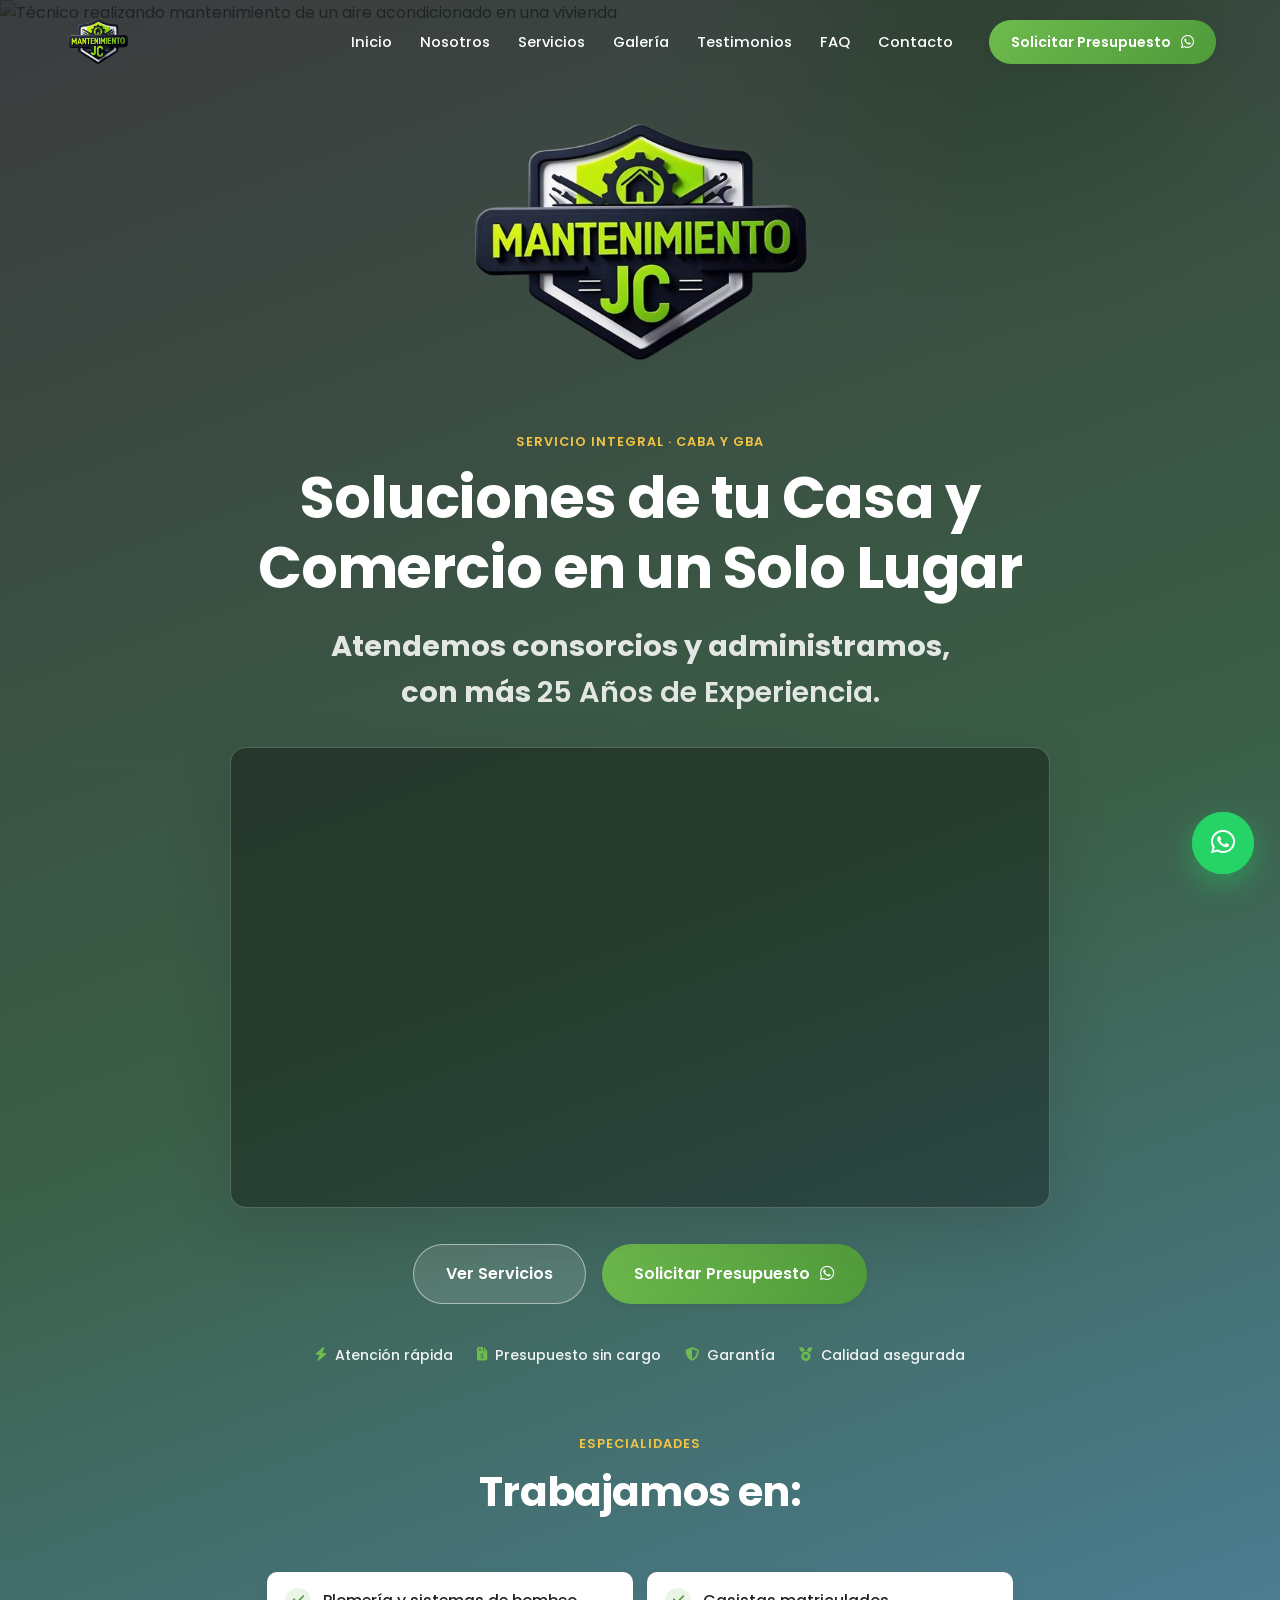
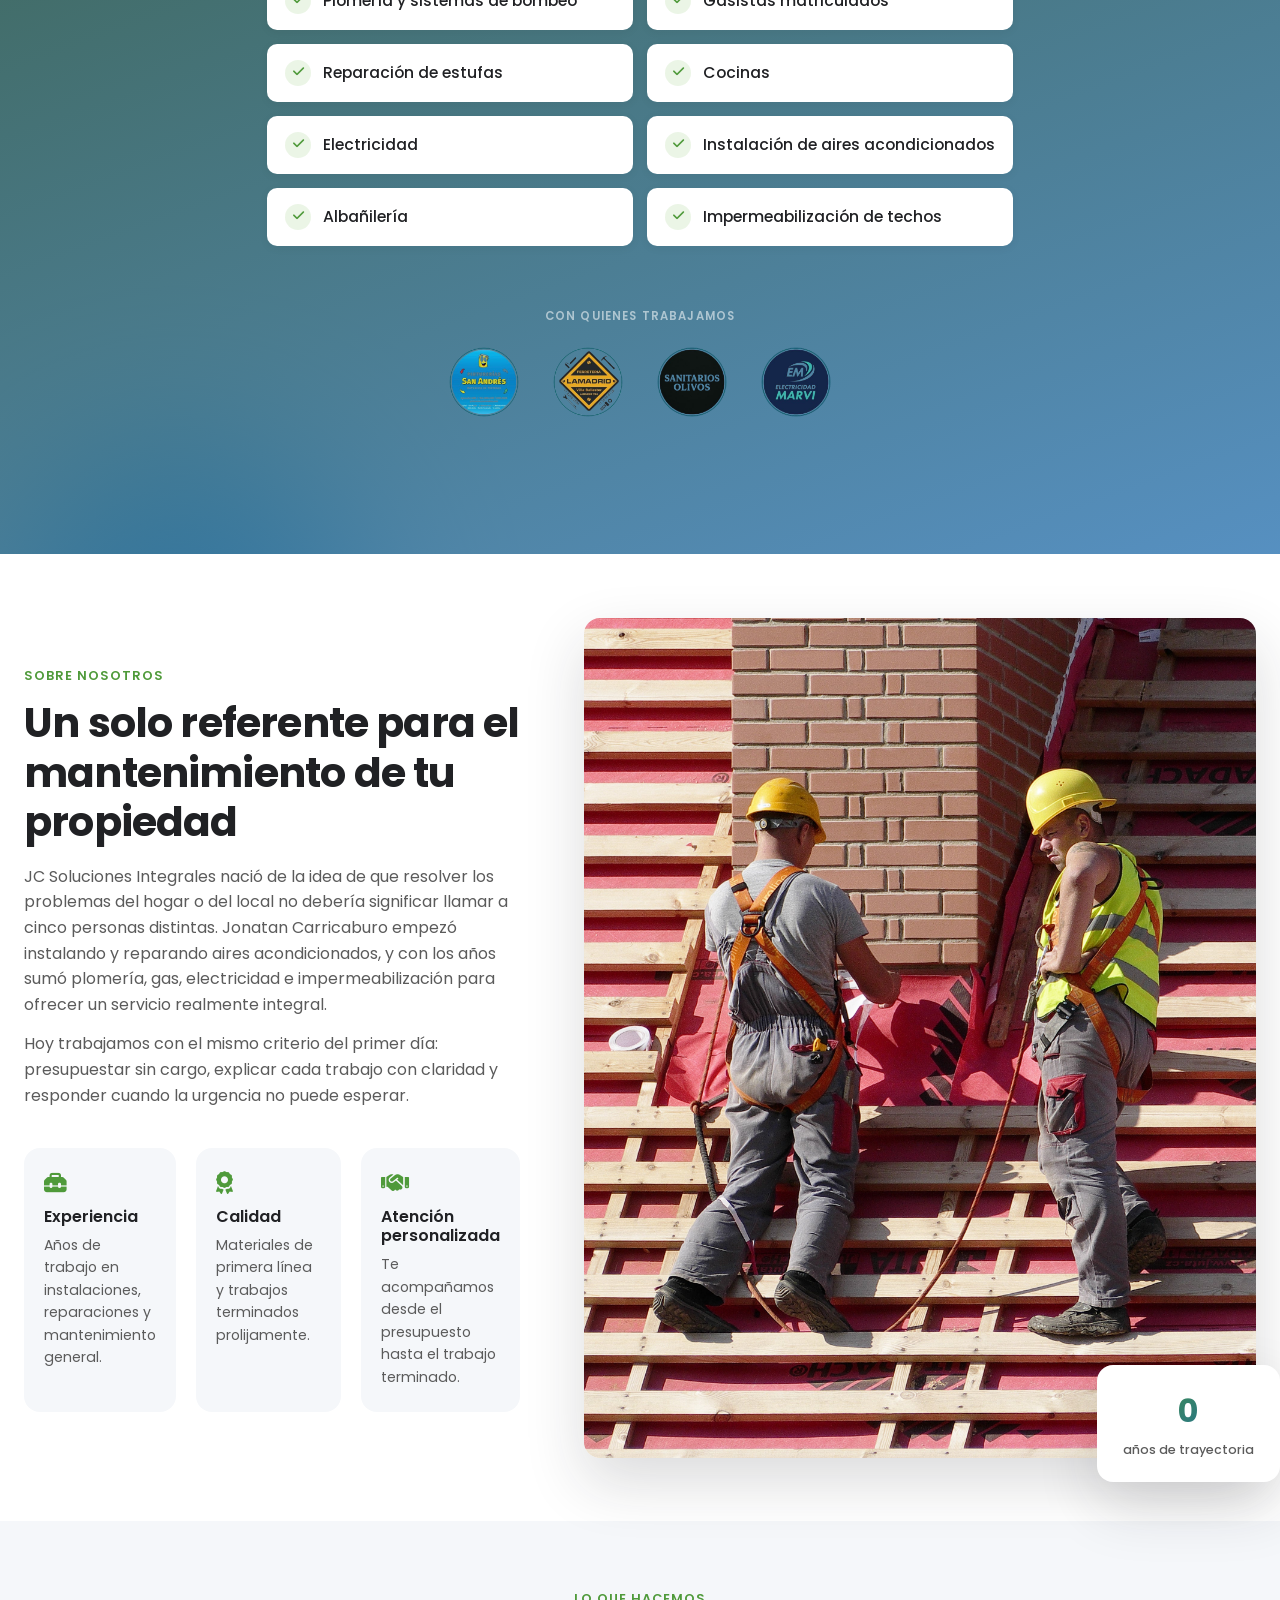
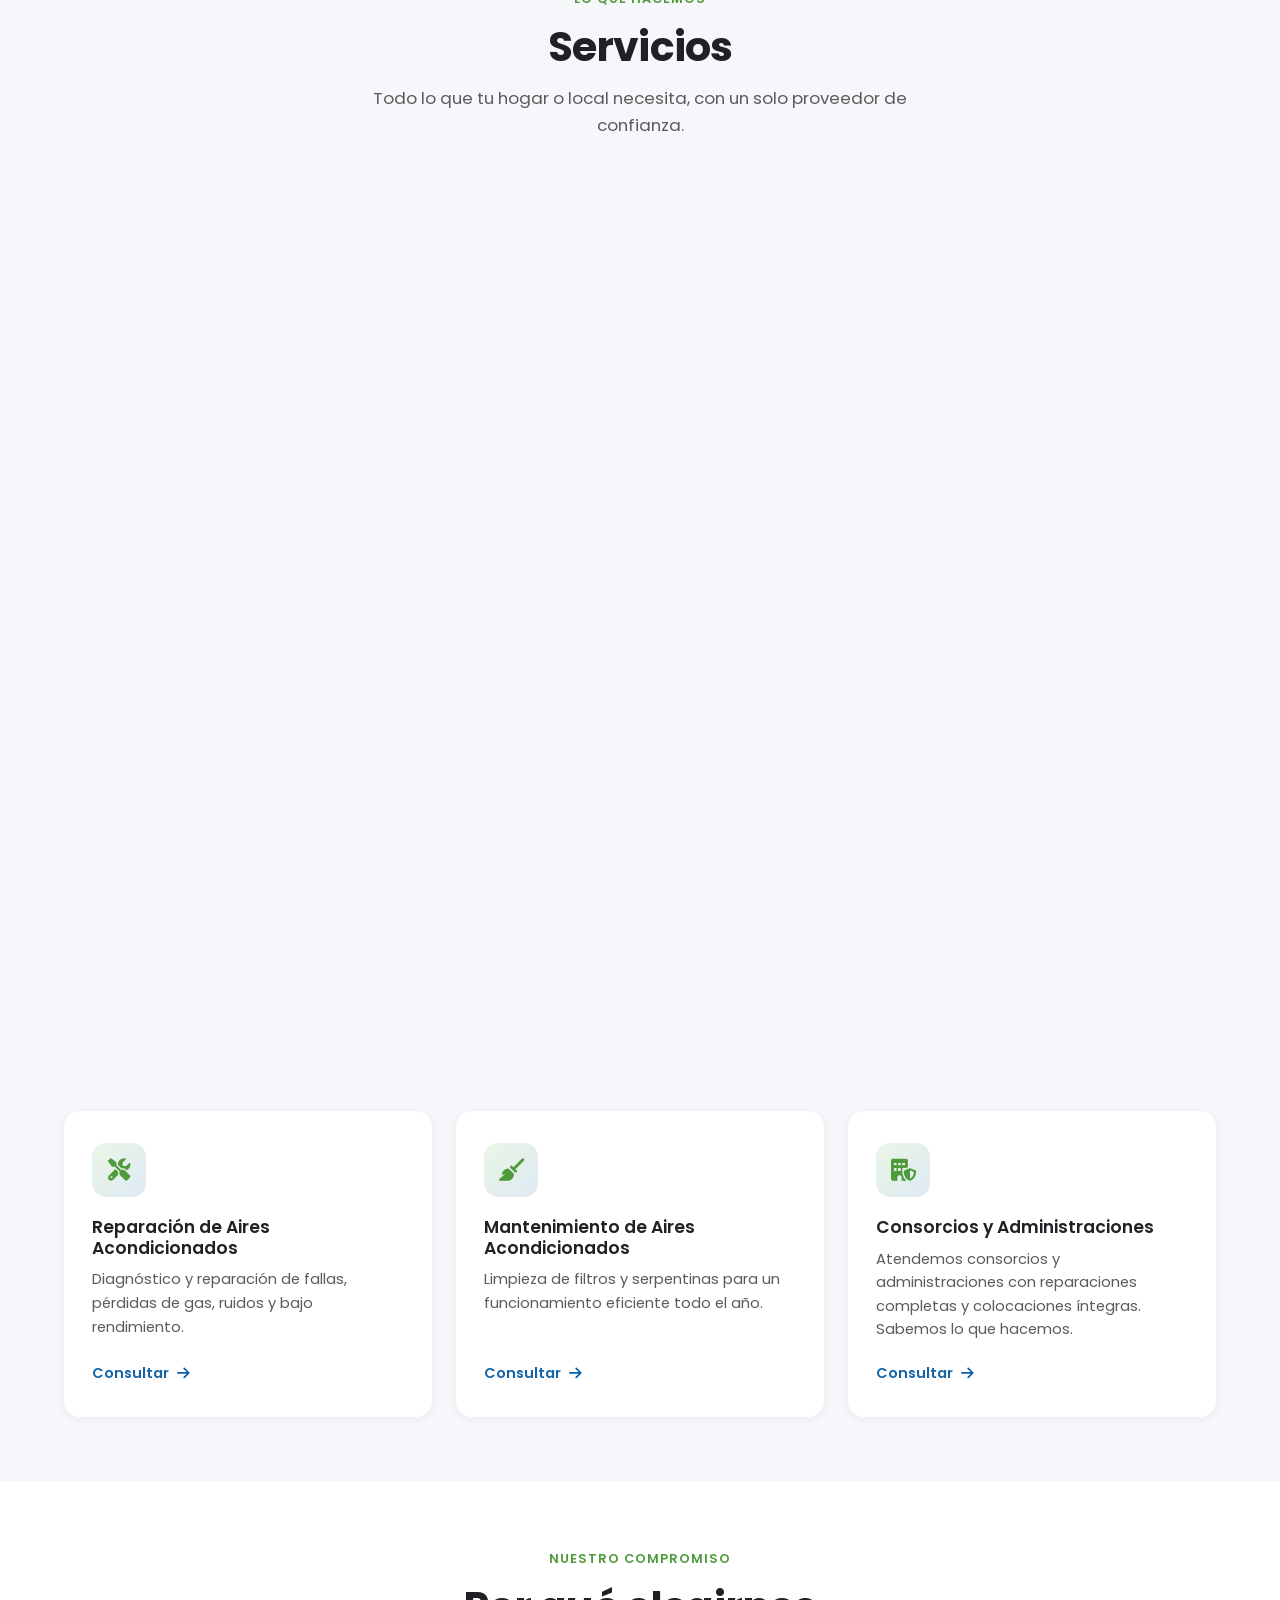
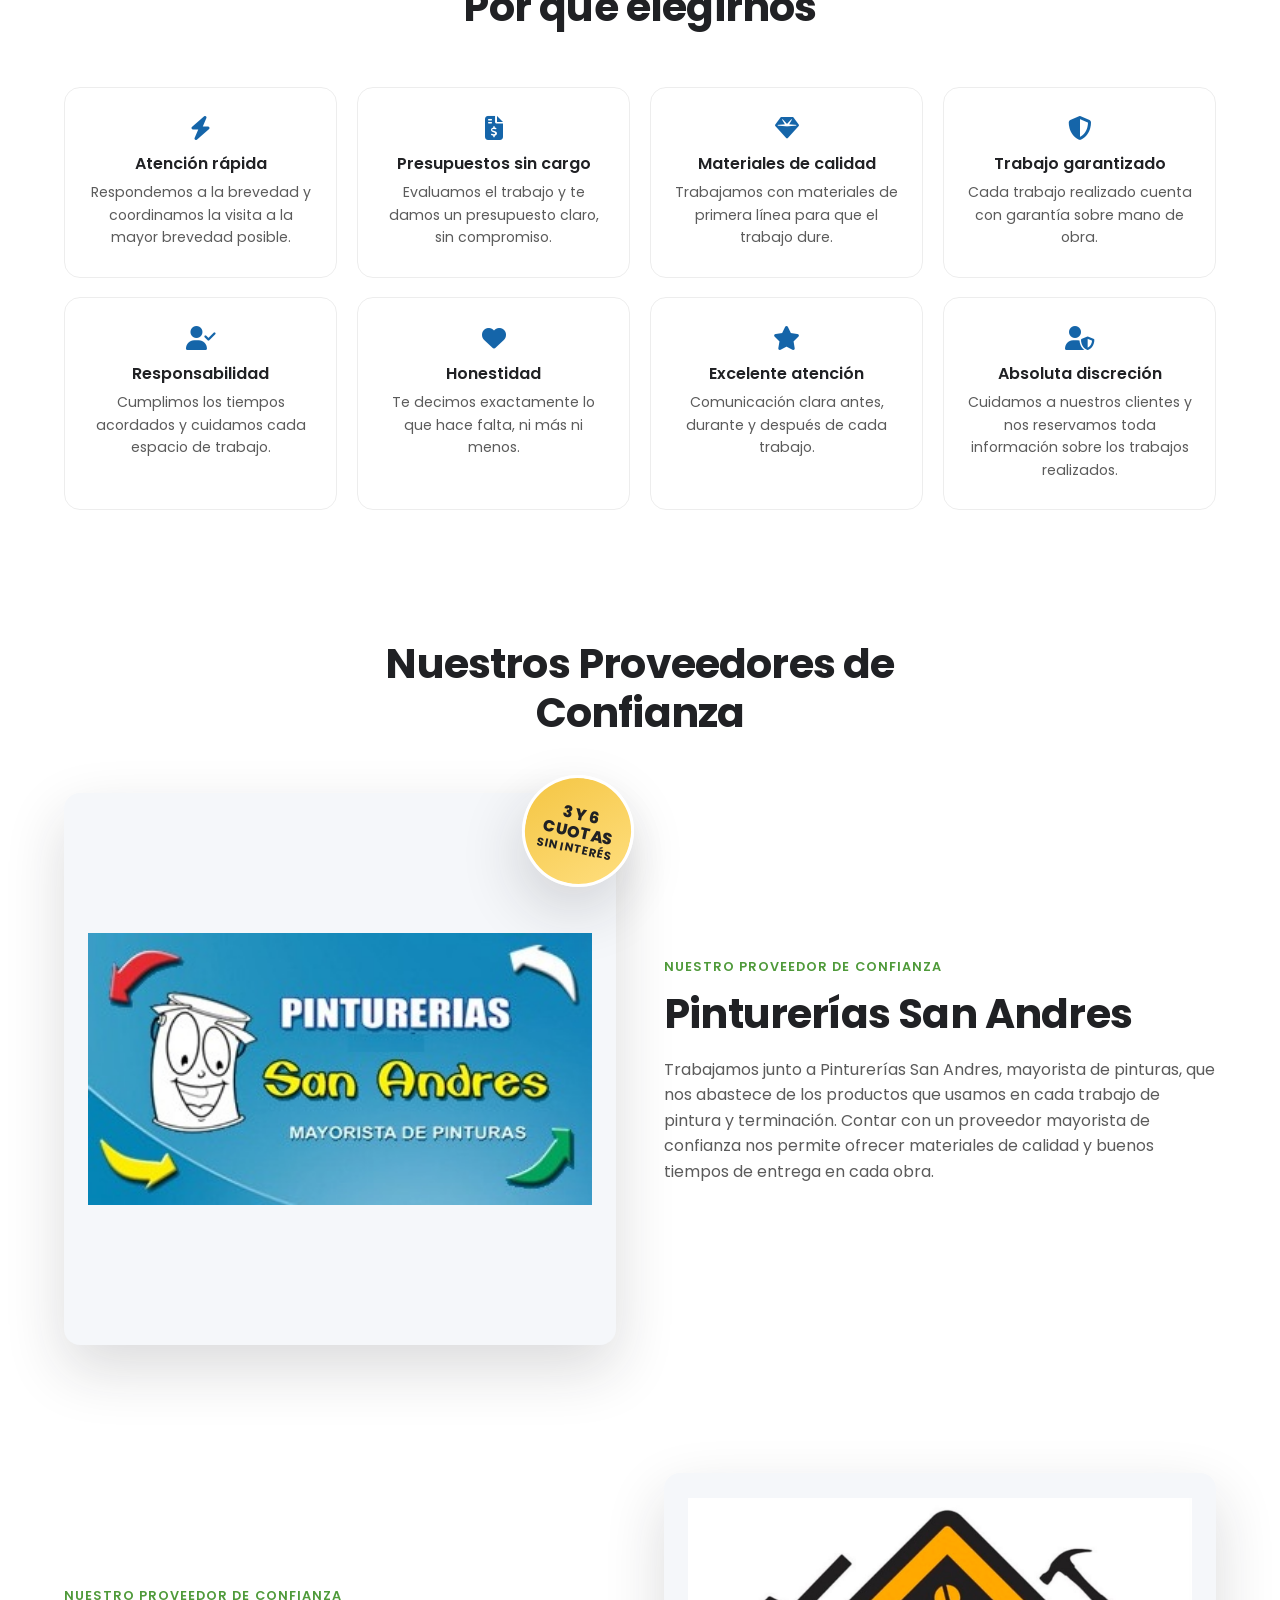
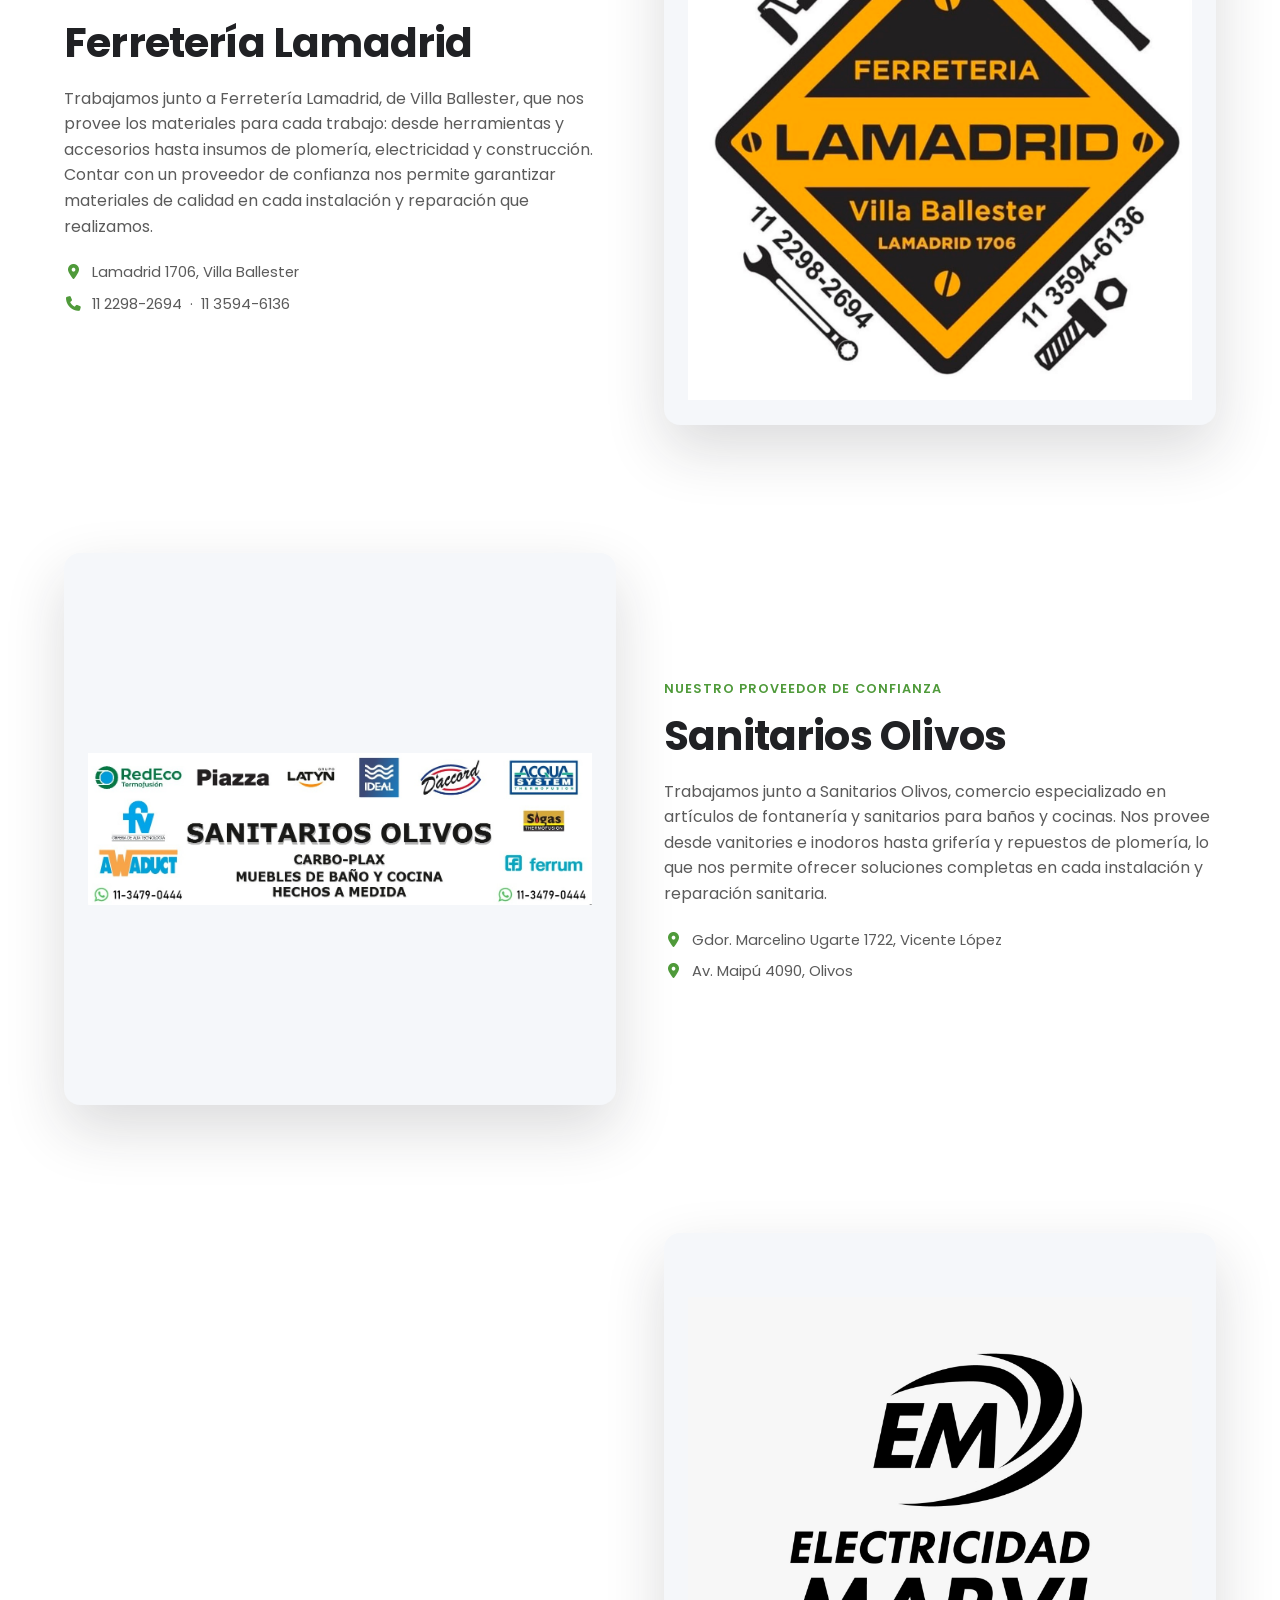
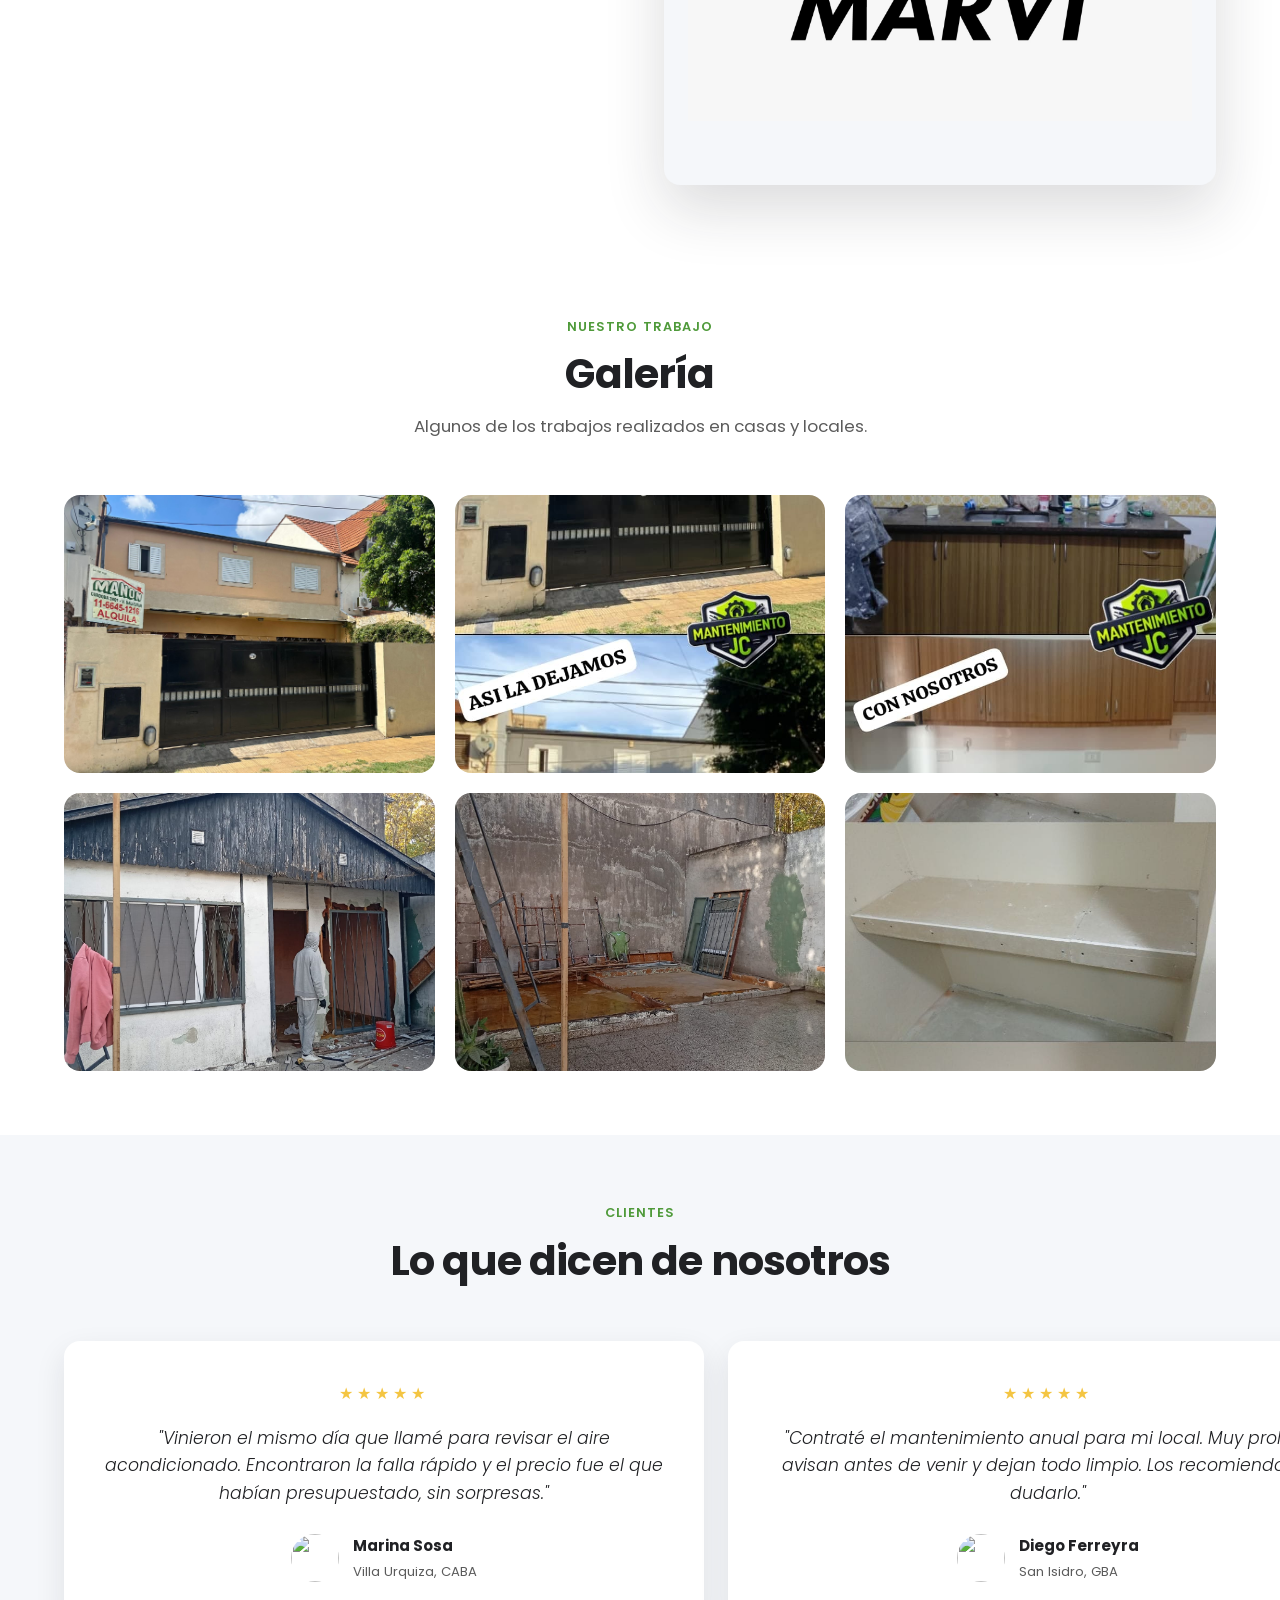
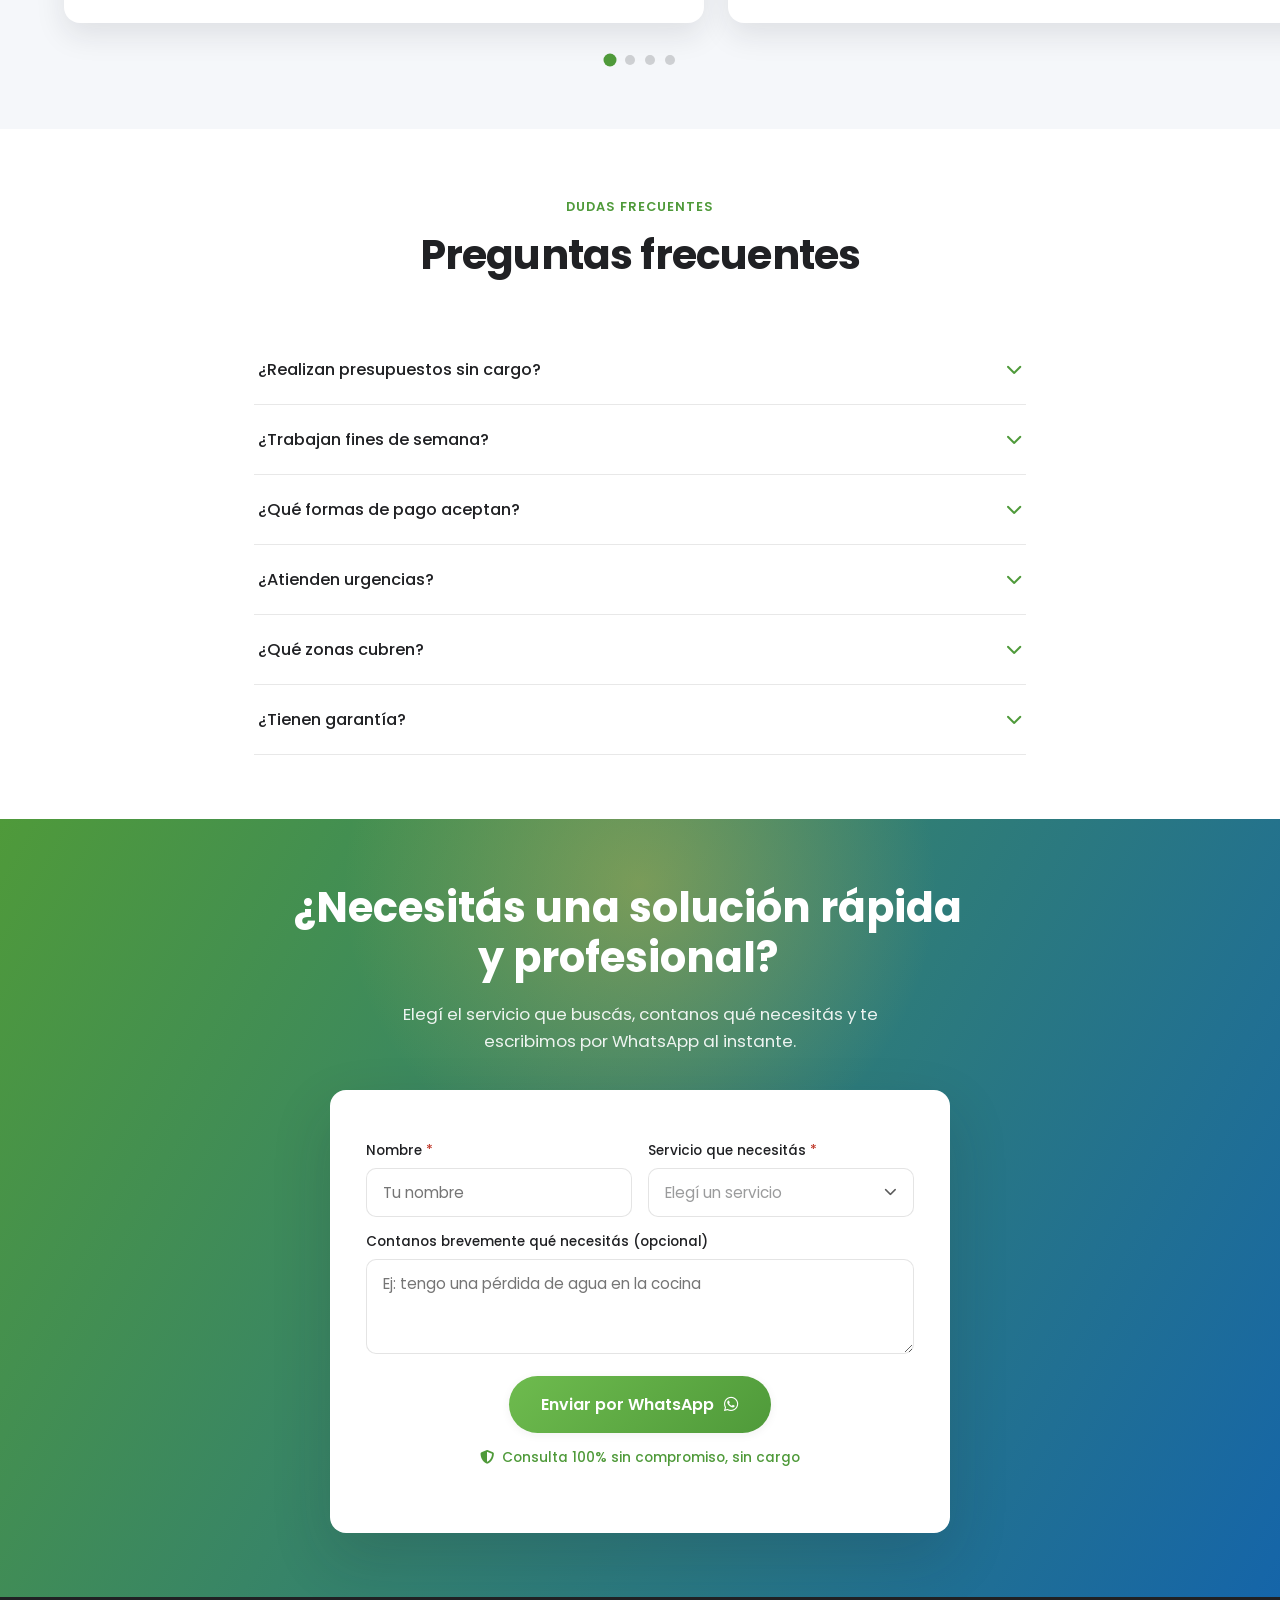
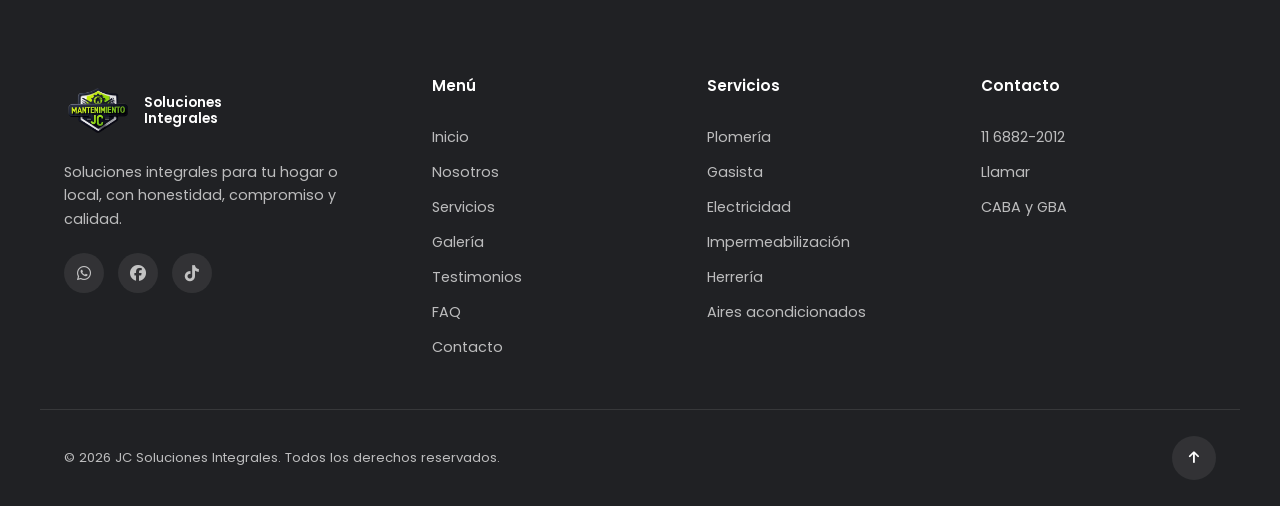
==== index.html @ e07dbe0e "Update index.html" ====
<!DOCTYPE html>
<html lang="es-AR">
<head>

    <meta charset="UTF-8">
    <meta name="viewport" content="width=device-width, initial-scale=1.0">

    <!-- ==========================================
         DEMO PRIVADA - NO INDEXAR
    =========================================== -->

    <title>JC Soluciones Integrales</title>

    <meta name="robots" content="noindex, nofollow, noarchive, nosnippet, noimageindex">
    <meta name="googlebot" content="noindex, nofollow">
    <meta name="bingbot" content="noindex, nofollow">
    <meta name="referrer" content="no-referrer">

    <!-- Favicon -->

    <link rel="icon" type="image/svg+xml"
        href="data:image/svg+xml,%3Csvg xmlns='http://www.w3.org/2000/svg' viewBox='0 0 64 64'%3E%3Crect width='64' height='64' rx='14' fill='%236EBB4E'/%3E%3Ctext x='32' y='42' font-family='Poppins,sans-serif' font-weight='700' font-size='28' fill='white' text-anchor='middle'%3EJC%3C/text%3E%3C/svg%3E">

    <!-- Google Fonts -->

    <link rel="preconnect" href="https://fonts.googleapis.com">

    <link rel="preconnect" href="https://fonts.gstatic.com" crossorigin>

    <link rel="stylesheet"
        href="https://fonts.googleapis.com/css2?family=Poppins:wght@300;400;500;600;700&display=swap">

    <!-- Font Awesome -->

    <link rel="stylesheet"
        href="https://cdnjs.cloudflare.com/ajax/libs/font-awesome/6.5.1/css/all.min.css"
        crossorigin="anonymous"
        referrerpolicy="no-referrer">

    <!-- CSS -->

    <link rel="stylesheet" href="styles.css">

</head>
<body>

  <!-- Botón accesibilidad: saltar al contenido -->
  <a href="#inicio" class="skip-link">Saltar al contenido principal</a>

  <!-- ============================================================
       NAVBAR
  ============================================================= -->
  <header class="navbar" id="navbar">
    <div class="container navbar__inner">
      <a href="#inicio" class="navbar__logo" aria-label="JC Soluciones Integrales, inicio">
        <span class="navbar__logo-mark"> <img src="mantenimiento.JC.png" alt="Técnico realizando mantenimiento de un aire acondicionado en una vivienda" loading="eager" fetchpriority="high"></span>
       
      </a>

      <nav class="navbar__nav" id="navMenu" aria-label="Navegación principal">
        <ul class="navbar__list">
          <li><a href="#inicio" class="navbar__link">Inicio</a></li>
          <li><a href="#nosotros" class="navbar__link">Nosotros</a></li>
          <li><a href="#servicios" class="navbar__link">Servicios</a></li>
          <li><a href="#galeria" class="navbar__link">Galería</a></li>
          <li><a href="#testimonios" class="navbar__link">Testimonios</a></li>
          <li><a href="#faq" class="navbar__link">FAQ</a></li>
          <li><a href="#contacto" class="navbar__link">Contacto</a></li>
        </ul>
        <a href="#contacto" class="btn btn--accent navbar__cta">
          Solicitar Presupuesto <i class="fa-brands fa-whatsapp" aria-hidden="true"></i>
        </a>
      </nav>

      <button class="navbar__toggle" id="navToggle" aria-label="Abrir menú de navegación" aria-expanded="false" aria-controls="navMenu">
        <span></span><span></span><span></span>
      </button>
    </div>
  </header>

  <main id="inicio">

    <!-- ============================================================
         1. HERO
    ============================================================= -->
    <section class="hero" aria-label="Presentación principal">
      <div class="hero__bg">
        <img src="https://images.unsplash.com/photo-1621905251189-08b45d6a269e?q=80&w=1920&auto=format&fit=crop" alt="Técnico realizando mantenimiento de un aire acondicionado en una vivienda" loading="eager" fetchpriority="high">
        <div class="hero__overlay"></div>
        <div class="hero__glow hero__glow--1" aria-hidden="true"></div>
        <div class="hero__glow hero__glow--2" aria-hidden="true"></div>
      </div>

      <div class="container hero__grid">
        <div class="hero__content" data-reveal="fade-up">
          <img src="mantenimiento_JC.png" alt="Mantenimiento JC" class="hero__logo" width="400" height="400" loading="eager" fetchpriority="high">
          <p class="eyebrow">Servicio integral · CABA y GBA</p>
          <h1 class="hero__title">Soluciones de tu Casa y Comercio en un Solo Lugar</h1>
          <p class="hero__subtitle"><b>
            Atendemos consorcios y administramos, con más <span class="hero__subtitle_negrita"> 25 Años de Experiencia.</span></b>
          </p>

          <div class="hero__video" data-reveal="fade-up" aria-label="Video institucional">
            <iframe width="560" height="315" src="https://www.youtube.com/embed/V6E0J8I8fUg?si=Fbjb9jSZ29didKLm" title="YouTube video player" frameborder="0" allow="accelerometer; autoplay; clipboard-write; encrypted-media; gyroscope; picture-in-picture; web-share" referrerpolicy="strict-origin-when-cross-origin" allowfullscreen></iframe>
          </div>

          <div class="hero__actions">
            <a href="#servicios" class="btn btn--ghost btn--lg">Ver Servicios</a>
            <a href="#contacto" class="btn btn--accent btn--lg">
              Solicitar Presupuesto  <i class="fa-brands fa-whatsapp" aria-hidden="true"></i>
            </a>
          </div>

          <ul class="hero__indicators">
            <li><i class="fa-solid fa-bolt" aria-hidden="true"></i> Atención rápida</li>
            <li><i class="fa-solid fa-file-invoice-dollar" aria-hidden="true"></i> Presupuesto sin cargo</li>
            <li><i class="fa-solid fa-shield-halved" aria-hidden="true"></i> Garantía</li>
            <li><i class="fa-solid fa-medal" aria-hidden="true"></i> Calidad asegurada</li>
          </ul>

     
   <section class="partner" id="proveedor" aria-labelledby="partner-title">
  <div class="container partner__grid_servicios">
    <div class="section-head partner__head">
      <p class="eyebrow">Especialidades</p>
      <h2 id="partner-title" class="section-title">Trabajamos en:</h2>
      </div>

    <ul class="focus-list">
      <li class="focus-list__item"><i class="fa-solid fa-check" aria-hidden="true"></i><span>Plomería y sistemas de bombeo</span></li>
      <li class="focus-list__item"><i class="fa-solid fa-check" aria-hidden="true"></i><span>Gasistas matriculados</span></li>
      <li class="focus-list__item"><i class="fa-solid fa-check" aria-hidden="true"></i><span>Reparación de estufas</span></li>
      <li class="focus-list__item"><i class="fa-solid fa-check" aria-hidden="true"></i><span>Cocinas</span></li>
      <li class="focus-list__item"><i class="fa-solid fa-check" aria-hidden="true"></i><span>Electricidad</span></li>
      <li class="focus-list__item"><i class="fa-solid fa-check" aria-hidden="true"></i><span>Instalación de aires acondicionados</span></li>
      <li class="focus-list__item"><i class="fa-solid fa-check" aria-hidden="true"></i><span>Albañilería</span></li>
      <li class="focus-list__item"><i class="fa-solid fa-check" aria-hidden="true"></i><span>Impermeabilización de techos</span></li>
    </ul>
<br>
         
  </div>
  <div class="hero__brands" data-reveal="fade-up">
            <p class="hero__brands-label">Con quienes trabajamos</p>
            <div class="hero__brands-row">
              <img src="1.pintureria-san-andres.png" alt="Pinturerías San Andrés" loading="lazy" width="120" height="120">
              <img src="2.ferreteria-lamadrid.png" alt="Ferretería Lamadrid" loading="lazy" width="120" height="120">
              <img src="3.sanitarios-olivos.png" alt="Sanitarios Olivos" loading="lazy" width="120" height="120">
              <img src="4.electricidad-marvi.png" alt="Electricidad Marvi" loading="lazy" width="120" height="120">
            </div>
          </div>
</section>
        </div>
      </div>

      



      
    </section>

        
    <!-- ============================================================
         2. SOBRE NOSOTROS
    ============================================================= -->
    <section class="about" id="nosotros" aria-labelledby="about-title">
      <div class="container about__grid">
         <div class="about__content" data-reveal="fade-left">
          <p class="eyebrow">Sobre nosotros</p>
          <h2 id="about-title" class="section-title">Un solo referente para el mantenimiento de tu propiedad</h2>
          <p class="about__text">
            JC Soluciones Integrales nació de la idea de que resolver los problemas del hogar o del local no debería
            significar llamar a cinco personas distintas. Jonatan Carricaburo empezó instalando y reparando aires
            acondicionados, y con los años sumó plomería, gas, electricidad e impermeabilización para ofrecer
            un servicio realmente integral.
          </p>
          <p class="about__text">
            Hoy trabajamos con el mismo criterio del primer día: presupuestar sin cargo, explicar cada trabajo con
            claridad y responder cuando la urgencia no puede esperar.
          </p>

          <div class="about__cards">
            <div class="mini-card">
              <i class="fa-solid fa-toolbox" aria-hidden="true"></i>
              <h3>Experiencia</h3>
              <p>Años de trabajo en instalaciones, reparaciones y mantenimiento general.</p>
            </div>
            <div class="mini-card">
              <i class="fa-solid fa-award" aria-hidden="true"></i>
              <h3>Calidad</h3>
              <p>Materiales de primera línea y trabajos terminados prolijamente.</p>
            </div>
            <div class="mini-card">
              <i class="fa-solid fa-handshake" aria-hidden="true"></i>
              <h3>Atención personalizada</h3>
              <p>Te acompañamos desde el presupuesto hasta el trabajo terminado.</p>
            </div>
          </div>
        </div>

               <div class="about__media" data-reveal="fade-right">
          <img src="nosotros.jpg" alt="Jonatan Carricaburo trabajando en la instalación de un equipo de aire acondicionado" loading="lazy" width="1000" height="1250">
          <div class="about__badge">
            <span class="about__badge-number" data-counter="25">0</span>
            <span class="about__badge-label">años de trayectoria</span>
          </div>
        </div>
      </div>
    </section>


    <!-- ============================================================
         3. SERVICIOS
    ============================================================= -->
    <section class="services" id="servicios" aria-labelledby="services-title">
      <div class="container">
        <div class="section-head">
          <p class="eyebrow">Lo que hacemos</p>
          <h2 id="services-title" class="section-title">Servicios</h2>
          <p class="section-subtitle">Todo lo que tu hogar o local necesita, con un solo proveedor de confianza.</p>
        </div>

        <div class="services__grid">

          <article class="service-card" data-reveal="fade-up">
            <div class="service-card__icon"><i class="fa-solid fa-faucet-drip" aria-hidden="true"></i></div>
            <h3>Plomería</h3>
            <p>Buscamos fugas,<br> pruebas hermiticidad.</p>
            <a href="#contacto" class="service-card__link"  rel="noopener">Consultar <i class="fa-solid fa-arrow-right" aria-hidden="true"></i></a>
          </article>

          <article class="service-card" data-reveal="fade-up">
            <div class="service-card__icon"><i class="fa-solid fa-fire-flame-simple" aria-hidden="true"></i></div>
            <h3>Gasista Matriculado</h3>
            <p>Instalaciones y reparaciones de gas con la seguridad y normativa correspondiente.</p>
            <a href="#contacto" class="service-card__link"  rel="noopener">Consultar <i class="fa-solid fa-arrow-right" aria-hidden="true"></i></a>
          </article>

          <article class="service-card" data-reveal="fade-up">
            <div class="service-card__icon"><i class="fa-solid fa-bolt-lightning" aria-hidden="true"></i></div>
            <h3>Electricidad</h3>
            <p>Instalaciones, tableros, cortocircuitos y puesta a tierra para casas y locales.</p>
            <a href="#contacto" class="service-card__link"  rel="noopener">Consultar <i class="fa-solid fa-arrow-right" aria-hidden="true"></i></a>
          </article>

          <article class="service-card" data-reveal="fade-up">
            <div class="service-card__icon"><i class="fa-solid fa-house-flood-water" aria-hidden="true"></i></div>
            <h3>Impermeabilización de Terrazas</h3>
            <p>Tratamiento de techos y terrazas para eliminar filtraciones y humedad.</p>
            <a href="#contacto" class="service-card__link"  rel="noopener">Consultar <i class="fa-solid fa-arrow-right" aria-hidden="true"></i></a>
          </article>

          <article class="service-card" data-reveal="fade-up">
            <div class="service-card__icon"><i class="fa-solid fa-trowel" aria-hidden="true"></i></div>
            <h3>Refacciones Generales</h3>
            <p>Arreglos de pintura, pared, pisos y detalles varios en un solo llamado.</p>
            <a href="#contacto" class="service-card__link"  rel="noopener">Consultar <i class="fa-solid fa-arrow-right" aria-hidden="true"></i></a>
          </article>

          <article class="service-card" data-reveal="fade-up">
            <div class="service-card__icon"><i class="fa-solid fa-house" aria-hidden="true"></i></div>
            <h3>Mantenimiento de Casas</h3>
            <p>Revisión y mantenimiento periódico para que tu casa no te dé sorpresas.</p>
            <a href="#contacto" class="service-card__link"  rel="noopener">Consultar <i class="fa-solid fa-arrow-right" aria-hidden="true"></i></a>
          </article>

          <article class="service-card" data-reveal="fade-up">
            <div class="service-card__icon"><i class="fa-solid fa-building" aria-hidden="true"></i></div>
            <h3>Mantenimiento de Locales</h3>
            <p>Mantenimiento preventivo para comercios y oficinas, sin interrumpir tu actividad.</p>
            <a href="#contacto" class="service-card__link"  rel="noopener">Consultar <i class="fa-solid fa-arrow-right" aria-hidden="true"></i></a>
          </article>

           <article class="service-card" data-reveal="fade-up">
            <div class="service-card__icon"><i class="fa-solid fa-screwdriver-wrench" aria-hidden="true"></i></div>
            <h3>Herrería</h3>
           <p>Fabricación, reparación e instalación de rejas, portones, estructuras y trabajos en hierro.</p>
            <a href="#contacto" class="service-card__link"  rel="noopener">Consultar <i class="fa-solid fa-arrow-right" aria-hidden="true"></i></a>
          </article>

             <article class="service-card" data-reveal="fade-up">
            <div class="service-card__icon"><i class="fa-solid fa-snowflake" aria-hidden="true"></i></div>
            <h3>Instalación de Aires Acondicionados</h3>
            <p>Instalación de equipos split e industriales, con puesta a punto y prueba de funcionamiento.</p>
            <a href="#contacto" class="service-card__link" target="_blank" rel="noopener">Consultar <i class="fa-solid fa-arrow-right" aria-hidden="true"></i></a>
          </article>

          <article class="service-card" data-reveal="fade-up">
            <div class="service-card__icon"><i class="fa-solid fa-screwdriver-wrench" aria-hidden="true"></i></div>
            <h3>Reparación de Aires Acondicionados</h3>
            <p>Diagnóstico y reparación de fallas, pérdidas de gas, ruidos y bajo rendimiento.</p>
            <a href="#contacto" class="service-card__link"  rel="noopener">Consultar <i class="fa-solid fa-arrow-right" aria-hidden="true"></i></a>
          </article>

          <article class="service-card" data-reveal="fade-up">
            <div class="service-card__icon"><i class="fa-solid fa-broom" aria-hidden="true"></i></div>
            <h3>Mantenimiento de Aires Acondicionados</h3>
            <p>Limpieza de filtros y serpentinas para un funcionamiento eficiente todo el año.</p>
            <a href="#contacto" class="service-card__link"  rel="noopener">Consultar <i class="fa-solid fa-arrow-right" aria-hidden="true"></i></a>
          </article>

          <article class="service-card" data-reveal="fade-up">
            <div class="service-card__icon"><i class="fa-solid fa-building-shield" aria-hidden="true"></i></div>
            <h3>Consorcios y Administraciones</h3>
            <p>Atendemos consorcios y administraciones con reparaciones completas y colocaciones íntegras. Sabemos lo que hacemos.</p>
            <a href="#contacto" class="service-card__link"  rel="noopener">Consultar <i class="fa-solid fa-arrow-right" aria-hidden="true"></i></a>
          </article>


        </div>
      </div>
    </section>

    <!-- ============================================================
         4. POR QUÉ ELEGIRNOS
    ============================================================= -->
    <section class="why" aria-labelledby="why-title">
      <div class="container">
        <div class="section-head">
          <p class="eyebrow">Nuestro compromiso</p>
          <h2 id="why-title" class="section-title">Por qué elegirnos</h2>
        </div>

        <div class="why__grid">
          <div class="why-card" data-reveal="fade-up">
            <i class="fa-solid fa-bolt" aria-hidden="true"></i>
            <h3>Atención rápida</h3>
            <p>Respondemos a la brevedad y coordinamos la visita a la mayor brevedad posible.</p>
          </div>
          <div class="why-card" data-reveal="fade-up">
            <i class="fa-solid fa-file-invoice-dollar" aria-hidden="true"></i>
            <h3>Presupuestos sin cargo</h3>
            <p>Evaluamos el trabajo y te damos un presupuesto claro, sin compromiso.</p>
          </div>
          <div class="why-card" data-reveal="fade-up">
            <i class="fa-solid fa-gem" aria-hidden="true"></i>
            <h3>Materiales de calidad</h3>
            <p>Trabajamos con materiales de primera línea para que el trabajo dure.</p>
          </div>
          <div class="why-card" data-reveal="fade-up">
            <i class="fa-solid fa-shield-halved" aria-hidden="true"></i>
            <h3>Trabajo garantizado</h3>
            <p>Cada trabajo realizado cuenta con garantía sobre mano de obra.</p>
          </div>
          <div class="why-card" data-reveal="fade-up">
            <i class="fa-solid fa-user-check" aria-hidden="true"></i>
            <h3>Responsabilidad</h3>
            <p>Cumplimos los tiempos acordados y cuidamos cada espacio de trabajo.</p>
          </div>
          <div class="why-card" data-reveal="fade-up">
            <i class="fa-solid fa-heart" aria-hidden="true"></i>
            <h3>Honestidad</h3>
            <p>Te decimos exactamente lo que hace falta, ni más ni menos.</p>
          </div>
          <div class="why-card" data-reveal="fade-up">
            <i class="fa-solid fa-star" aria-hidden="true"></i>
            <h3>Excelente atención</h3>
            <p>Comunicación clara antes, durante y después de cada trabajo.</p>
          </div>
          <div class="why-card" data-reveal="fade-up">
            <i class="fa-solid fa-user-shield" aria-hidden="true"></i>
            <h3>Absoluta discreción</h3>
            <p>Cuidamos a nuestros clientes y nos reservamos toda información sobre los trabajos realizados.</p>
          </div>
        </div>
      </div>
    </section>

    <!-- ============================================================
         PROVEEDOR — PINTURERÍA
    ============================================================= -->
    <section class="partner partner--alt" id="proveedor-pintureria" aria-labelledby="partner-pintureria-title">
      <div class="container">
        <div class="section-head">
          <h2 class="section-title">Nuestros Proveedores de Confianza</h2>
        </div>
      </div>
      <div class="container partner__grid">
     <div class="partner__media partner__media--promo" data-reveal="fade-left">
  <img src="pintureria-sanandres.jpg" alt="Logo de Pinturerías San Andres, mayorista de pinturas" loading="lazy" width="800" height="442">
  <div class="promo-badge">
    <span class="promo-badge__top">3 y 6 cuotas</span>
    <span class="promo-badge__bottom">sin interés</span>
  </div>
</div>
        <div class="partner__content" data-reveal="fade-right">
          <p class="eyebrow">Nuestro proveedor de confianza</p>
          <h3 id="partner-pintureria-title" class="section-title">Pinturerías San Andres</h3>
          <p class="about__text">
            Trabajamos junto a Pinturerías San Andres, mayorista de pinturas, que nos abastece de los productos
            que usamos en cada trabajo de pintura y terminación. Contar con un proveedor mayorista de confianza
            nos permite ofrecer materiales de calidad y buenos tiempos de entrega en cada obra.
          </p>
        </div>
      </div>
    </section>

    <!-- ============================================================
         PROVEEDOR
    ============================================================= -->
    <section class="partner" id="proveedor" aria-labelledby="partner-title">
      <div class="container partner__grid">
        <div class="partner__content" data-reveal="fade-left">
          <p class="eyebrow">Nuestro proveedor de confianza</p>
          <h3 id="partner-title" class="section-title">Ferretería Lamadrid</h3>
          <p class="about__text">
            Trabajamos junto a Ferretería Lamadrid, de Villa Ballester, que nos provee los materiales para
            cada trabajo: desde herramientas y accesorios hasta insumos de plomería, electricidad y construcción.
            Contar con un proveedor de confianza nos permite garantizar materiales de calidad en cada instalación
            y reparación que realizamos.
          </p>
          <div class="partner__info">
            <p><i class="fa-solid fa-location-dot" aria-hidden="true"></i> Lamadrid 1706, Villa Ballester</p>
            <p><i class="fa-solid fa-phone" aria-hidden="true"></i> 11 2298-2694 &nbsp;·&nbsp; 11 3594-6136</p>
          </div>
        </div>
        <div class="partner__media" data-reveal="fade-right">
          <img src="ferreteria-lamadrid.jpg" alt="Logo de Ferretería Lamadrid, Villa Ballester" loading="lazy" width="1000" height="1000">
        </div>
      </div>
    </section>

    <!-- ============================================================
         PROVEEDOR — SANITARIOS
    ============================================================= -->
    <section class="partner partner--alt" id="proveedor-sanitarios" aria-labelledby="partner-sanitarios-title">
      <div class="container partner__grid">
        <div class="partner__media" data-reveal="fade-left">
          <img src="sanitarios_olivos.jpg" alt="Logo de Sanitarios Olivos" loading="lazy" width="800" height="442">
        </div>
        <div class="partner__content" data-reveal="fade-right">
          <p class="eyebrow">Nuestro proveedor de confianza</p>
          <h3 id="partner-sanitarios-title" class="section-title">Sanitarios Olivos</h3>
          <p class="about__text">
            Trabajamos junto a Sanitarios Olivos, comercio especializado en artículos de fontanería y sanitarios
            para baños y cocinas. Nos provee desde vanitories e inodoros hasta grifería y repuestos de plomería,
            lo que nos permite ofrecer soluciones completas en cada instalación y reparación sanitaria.
          </p>
          <div class="partner__info">
            <p><i class="fa-solid fa-location-dot" aria-hidden="true"></i> Gdor. Marcelino Ugarte 1722, Vicente López</p>
            <p><i class="fa-solid fa-location-dot" aria-hidden="true"></i> Av. Maipú 4090, Olivos</p>
          </div>
        </div>
      </div>
    </section>

    <!-- ============================================================
         PROVEEDOR — ELECTRICIDAD
    ============================================================= -->
    <section class="partner" id="proveedor-electricidad" aria-labelledby="partner-electricidad-title">
      <div class="container partner__grid">
        <div class="partner__content" data-reveal="fade-left">
          <p class="eyebrow">Nuestro proveedor de confianza</p>
          <h3 id="partner-electricidad-title" class="section-title">Electricidad Marvi</h3>
          <p class="about__text">
            Trabajamos junto a Electricidad Marvi, casa eléctrica con amplia experiencia que brinda servicio
            a cientos de consorcios y administraciones. Nos abastece de cables, térmicas, disyuntores, tableros,
            luminarias y todo tipo de material eléctrico, lo que nos permite resolver instalaciones y reparaciones
            con productos de calidad y buenos tiempos de entrega.
          </p>
          <div class="partner__info">
            <p><i class="fa-solid fa-location-dot" aria-hidden="true"></i> Francisco N. de Laprida 3460 - Villa Martelli</p>
          </div>
        </div>
        <div class="partner__media" data-reveal="fade-right">
          <img src="electricidad_marvi.jpg" alt="Logo de Electricidad Marvis" loading="lazy" width="800" height="442">
        </div>
      </div>
    </section>

    <!-- ============================================================
         5. GALERÍA
    ============================================================= -->
    <section class="gallery" id="galeria" aria-labelledby="gallery-title">
      <div class="container">
        <div class="section-head">
          <p class="eyebrow">Nuestro trabajo</p>
          <h2 id="gallery-title" class="section-title">Galería</h2>
          <p class="section-subtitle">Algunos de los trabajos realizados en casas y locales.</p>
        </div>

        <div class="gallery__grid" id="galleryGrid">
          <button class="gallery__item" data-full="1.jpg">
            <img src="1.jpg" alt="Frente de vivienda en Villa Ballester antes de la renovación" loading="lazy" width="800" height="600">
          </button>
          <button class="gallery__item" data-full="2.jpg">
            <img src="2.jpg" alt="Renovación de fachada y portón: antes y después" loading="lazy" width="800" height="600">
          </button>
          <button class="gallery__item" data-full="3.jpg">
            <img src="3.jpg" alt="Remodelación de cocina: antes y después" loading="lazy" width="800" height="600">
          </button>
          <button class="gallery__item" data-full="4.jpg">
            <img src="4.jpg" alt="Demolición y retiro de revestimiento de fachada" loading="lazy" width="800" height="600">
          </button>
          <button class="gallery__item" data-full="5.jpg">
            <img src="5.jpg" alt="Patio en obra durante trabajos de refacción" loading="lazy" width="800" height="600">
          </button>
          <button class="gallery__item" data-full="6.jpg">
            <img src="6.jpg" alt="Construcción de estante de durlock: proceso completo" loading="lazy" width="800" height="600">
          </button>
        </div>
      </div>

      <!-- Lightbox -->
      <div class="lightbox" id="lightbox" role="dialog" aria-modal="true" aria-label="Imagen ampliada">
        <button class="lightbox__close" id="lightboxClose" aria-label="Cerrar imagen ampliada"><i class="fa-solid fa-xmark" aria-hidden="true"></i></button>
        <button class="lightbox__nav lightbox__nav--prev" id="lightboxPrev" aria-label="Imagen anterior"><i class="fa-solid fa-chevron-left" aria-hidden="true"></i></button>
        <img src="" alt="" id="lightboxImg">
        <button class="lightbox__nav lightbox__nav--next" id="lightboxNext" aria-label="Imagen siguiente"><i class="fa-solid fa-chevron-right" aria-hidden="true"></i></button>
      </div>
    </section>

    <!-- ============================================================
         6. TESTIMONIOS
    ============================================================= -->
    <section class="testimonials" id="testimonios" aria-labelledby="testimonials-title">
      <div class="container">
        <div class="section-head">
          <p class="eyebrow">Clientes</p>
          <h2 id="testimonials-title" class="section-title">Lo que dicen de nosotros</h2>
        </div>

        <div class="testimonials__track-wrapper">
          <div class="testimonials__track" id="testimonialsTrack">

            <article class="testimonial-card">
              <div class="testimonial-card__stars" aria-label="5 de 5 estrellas">★★★★★</div>
              <p class="testimonial-card__text">"Vinieron el mismo día que llamé para revisar el aire acondicionado. Encontraron la falla rápido y el precio fue el que habían presupuestado, sin sorpresas."</p>
              <div class="testimonial-card__author">
                <img src="https://images.unsplash.com/photo-1607746882042-944635dfe10e?q=80&w=100&auto=format&fit=crop" alt="" loading="lazy" width="48" height="48">
                <div>
                  <strong>Marina Sosa</strong>
                  <span>Villa Urquiza, CABA</span>
                </div>
              </div>
            </article>

            <article class="testimonial-card">
              <div class="testimonial-card__stars" aria-label="5 de 5 estrellas">★★★★★</div>
              <p class="testimonial-card__text">"Contraté el mantenimiento anual para mi local. Muy prolijos, avisan antes de venir y dejan todo limpio. Los recomiendo sin dudarlo."</p>
              <div class="testimonial-card__author">
                <img src="https://images.unsplash.com/photo-1568602471122-7832951cc4c5?q=80&w=100&auto=format&fit=crop" alt="" loading="lazy" width="48" height="48">
                <div>
                  <strong>Diego Ferreyra</strong>
                  <span>San Isidro, GBA</span>
                </div>
              </div>
            </article>

            <article class="testimonial-card">
              <div class="testimonial-card__stars" aria-label="5 de 5 estrellas">★★★★★</div>
              <p class="testimonial-card__text">"Tenía una filtración en la terraza hace años. Impermeabilizaron todo y explicaron cada paso. No volvió a filtrar ni una gota."</p>
              <div class="testimonial-card__author">
                <img src="https://images.unsplash.com/photo-1573497019940-1c28c88b4f3e?q=80&w=100&auto=format&fit=crop" alt="" loading="lazy" width="48" height="48">
                <div>
                  <strong>Laura Beltrán</strong>
                  <span>Belgrano, CABA</span>
                </div>
              </div>
            </article>

            <article class="testimonial-card">
              <div class="testimonial-card__stars" aria-label="5 de 5 estrellas">★★★★★</div>
              <p class="testimonial-card__text">"Gasista responsable, con matrícula y todo en regla. Hizo la instalación completa de la cocina nueva sin ningún problema."</p>
              <div class="testimonial-card__author">
                <img src="https://images.unsplash.com/photo-1500648767791-00dcc994a43e?q=80&w=100&auto=format&fit=crop" alt="" loading="lazy" width="48" height="48">
                <div>
                  <strong>Nicolás Aguirre</strong>
                  <span>Vicente López, GBA</span>
                </div>
              </div>
            </article>

          </div>

          <div class="testimonials__dots" id="testimonialsDots"></div>
        </div>
      </div>
    </section>

    <!-- ============================================================
         7. FAQ
    ============================================================= -->
    <section class="faq" id="faq" aria-labelledby="faq-title">
      <div class="container faq__container">
        <div class="section-head">
          <p class="eyebrow">Dudas frecuentes</p>
          <h2 id="faq-title" class="section-title">Preguntas frecuentes</h2>
        </div>

        <div class="accordion" id="accordion">
          <div class="accordion__item">
            <h3>
              <button class="accordion__trigger" aria-expanded="false">
                ¿Realizan presupuestos sin cargo?
                <i class="fa-solid fa-chevron-down" aria-hidden="true"></i>
              </button>
            </h3>
            <div class="accordion__panel">
              <p>Sí. Coordinamos una visita o evaluamos por fotos/video y te enviamos un presupuesto claro, sin costo ni compromiso.</p>
            </div>
          </div>

          <div class="accordion__item">
            <h3>
              <button class="accordion__trigger" aria-expanded="false">
                ¿Trabajan fines de semana?
                <i class="fa-solid fa-chevron-down" aria-hidden="true"></i>
              </button>
            </h3>
            <div class="accordion__panel">
              <p>Sí, atendemos urgencias los fines de semana. Para trabajos programados, coordinamos el día que mejor te quede.</p>
            </div>
          </div>

          <div class="accordion__item">
            <h3>
              <button class="accordion__trigger" aria-expanded="false">
                ¿Qué formas de pago aceptan?
                <i class="fa-solid fa-chevron-down" aria-hidden="true"></i>
              </button>
            </h3>
            <div class="accordion__panel">
              <p>Efectivo, transferencia bancaria y las principales billeteras virtuales. Consultá por otras opciones según el trabajo.</p>
            </div>
          </div>

          <div class="accordion__item">
            <h3>
              <button class="accordion__trigger" aria-expanded="false">
                ¿Atienden urgencias?
                <i class="fa-solid fa-chevron-down" aria-hidden="true"></i>
              </button>
            </h3>
            <div class="accordion__panel">
              <p>Sí, priorizamos las urgencias de gas, electricidad y pérdidas de agua. Escribinos por WhatsApp y te respondemos a la brevedad.</p>
            </div>
          </div>

          <div class="accordion__item">
            <h3>
              <button class="accordion__trigger" aria-expanded="false">
                ¿Qué zonas cubren?
                <i class="fa-solid fa-chevron-down" aria-hidden="true"></i>
              </button>
            </h3>
            <div class="accordion__panel">
              <p>Trabajamos en Ciudad Autónoma de Buenos Aires y zona norte del Gran Buenos Aires. Consultanos por tu zona puntual.</p>
            </div>
          </div>

          <div class="accordion__item">
            <h3>
              <button class="accordion__trigger" aria-expanded="false">
                ¿Tienen garantía?
                <i class="fa-solid fa-chevron-down" aria-hidden="true"></i>
              </button>
            </h3>
            <div class="accordion__panel">
              <p>Sí, todos nuestros trabajos cuentan con garantía sobre la mano de obra. Los detalles se acuerdan al momento del presupuesto.</p>
            </div>
          </div>
        </div>
      </div>
    </section>

    <!-- ============================================================
         8. CALL TO ACTION — FORMULARIO
    ============================================================= -->
    <section class="cta" id="contacto" aria-labelledby="cta-title">
      <div class="cta__glow" aria-hidden="true"></div>
      <div class="container cta__inner">
        <h3 id="cta-title" class="cta__title">¿Necesitás una solución rápida<br>y profesional?</h3>
        <p class="cta__text">Elegí el servicio que buscás, contanos qué necesitás y te escribimos por WhatsApp al instante.</p>

        <form id="ctaForm" class="cta__form" novalidate>
          <div class="cta__form-grid">
            <div class="cta__form-field">
              <label for="ctaName">Nombre <span class="cta__required">*</span></label>
              <input type="text" id="ctaName" name="name" placeholder="Tu nombre" required>
            </div>
            <div class="cta__form-field">
              <label for="ctaServiceTrigger">Servicio que necesitás <span class="cta__required">*</span></label>
              <div class="cta__select" id="ctaSelect">
                <button type="button" class="cta__select-trigger" id="ctaServiceTrigger" aria-haspopup="listbox" aria-expanded="false">
                  <span id="ctaServiceLabel">Elegí un servicio</span>
                  <i class="fa-solid fa-chevron-down" aria-hidden="true"></i>
                </button>
                <div class="cta__select-panel" id="ctaServicePanel" hidden>
                  <input type="text" class="cta__select-search" id="ctaServiceSearch" placeholder="Buscar servicio..." autocomplete="off">
                  <ul class="cta__select-options" id="ctaServiceOptions" role="listbox">
                    <li role="option" data-value="Plomería">Plomería</li>
                    <li role="option" data-value="Gasista Matriculado">Gasista Matriculado</li>
                    <li role="option" data-value="Electricidad">Electricidad</li>
                    <li role="option" data-value="Impermeabilización de Terrazas">Impermeabilización de Terrazas</li>
                    <li role="option" data-value="Refacciones Generales">Refacciones Generales</li>
                    <li role="option" data-value="Mantenimiento de Casas">Mantenimiento de Casas</li>
                    <li role="option" data-value="Mantenimiento de Locales">Mantenimiento de Locales</li>
                    <li role="option" data-value="Herrería">Herrería</li>
                    <li role="option" data-value="Instalación de Aires Acondicionados">Instalación de Aires Acondicionados</li>
                    <li role="option" data-value="Reparación de Aires Acondicionados">Reparación de Aires Acondicionados</li>
                    <li role="option" data-value="Mantenimiento de Aires Acondicionados">Mantenimiento de Aires Acondicionados</li>
                    <li role="option" data-value="Consorcios y Administraciones">Consorcios y Administraciones</li>
                    <li role="option" data-value="Otro / no estoy seguro">Otro / no estoy seguro</li>
                  </ul>
                  <p class="cta__select-empty" id="ctaServiceEmpty">No se encontraron servicios.</p>
                </div>
                <select id="ctaService" name="service" required class="cta__select-native" tabindex="-1" aria-hidden="true">
                  <option value="" disabled selected>Elegí un servicio</option>
                  <option value="Plomería">Plomería</option>
                  <option value="Gasista Matriculado">Gasista Matriculado</option>
                  <option value="Electricidad">Electricidad</option>
                  <option value="Impermeabilización de Terrazas">Impermeabilización de Terrazas</option>
                  <option value="Refacciones Generales">Refacciones Generales</option>
                  <option value="Mantenimiento de Casas">Mantenimiento de Casas</option>
                  <option value="Mantenimiento de Locales">Mantenimiento de Locales</option>
                  <option value="Herrería">Herrería</option>
                  <option value="Instalación de Aires Acondicionados">Instalación de Aires Acondicionados</option>
                  <option value="Reparación de Aires Acondicionados">Reparación de Aires Acondicionados</option>
                  <option value="Mantenimiento de Aires Acondicionados">Mantenimiento de Aires Acondicionados</option>
                  <option value="Consorcios y Administraciones">Consorcios y Administraciones</option>
                  <option value="Otro / no estoy seguro">Otro / no estoy seguro</option>
                </select>
              </div>
            </div>
          </div>

          <div class="cta__form-field">
            <label for="ctaMessage">Contanos brevemente qué necesitás (opcional)</label>
            <textarea id="ctaMessage" name="message" rows="3" placeholder="Ej: tengo una pérdida de agua en la cocina"></textarea>
          </div>

          <button type="submit" class="btn btn--accent btn--lg cta__form-submit">
            Enviar por WhatsApp <i class="fa-brands fa-whatsapp" aria-hidden="true"></i>
          </button>
          <p class="cta__form-trust"><i class="fa-solid fa-shield-halved" aria-hidden="true"></i> Consulta 100% sin compromiso, sin cargo</p>
          <p class="cta__form-note" id="ctaFormNote" role="status" aria-live="polite"></p>
        </form>
      </div>
    </section>

    

  </main>

  <!-- ============================================================
       FOOTER
  ============================================================= -->
  <footer class="footer">
    <div class="container footer__grid">
      <div class="footer__brand">
        <a href="#inicio" class="navbar__logo">
          <span class="navbar__logo-mark"> <img src="mantenimiento_JC.png" alt="Técnico realizando mantenimiento de un aire acondicionado en una vivienda" loading="eager" fetchpriority="high"></span></span>
          <span class="navbar__logo-text">Soluciones<br>Integrales</span>
        </a>
        <p>Soluciones integrales para tu hogar o local, con honestidad, compromiso y calidad.</p>
        <div class="footer__social">

             <a href="https://wa.me/541168822012" target="_blank" rel="noopener" aria-label="WhatsApp"><i class="fa-brands fa-whatsapp" aria-hidden="true"></i></a>
             <a href="https://www.facebook.com/jonatan.carricaburo.2025" aria-label="Facebook"><i class="fa-brands fa-facebook" aria-hidden="true"></i></a>
             <a href="https://www.tiktok.com/@mantenimientojc2012?is_from_webapp=1&sender_device=pc" aria-label="TikTok"><i class="fa-brands fa-tiktok" aria-hidden="true"></i></a>
        </div>
      </div>

      <nav class="footer__col" aria-label="Enlaces del sitio">
        <h3>Menú</h3>
        <a href="#inicio">Inicio</a>
        <a href="#nosotros">Nosotros</a>
        <a href="#servicios">Servicios</a>
        <a href="#galeria">Galería</a>
        <a href="#testimonios">Testimonios</a>
        <a href="#faq">FAQ</a>
        <a href="#contacto">Contacto</a>
      </nav>

      <div class="footer__col">
        <h3>Servicios</h3>
      
        <span>Plomería</span>
        <span>Gasista</span>
        <span>Electricidad</span>
        <span>Impermeabilización</span>
         <span>Herrería</span>
        <span>Aires acondicionados</span>
      </div>

      <div class="footer__col">
        <h3>Contacto</h3>
        <a href="https://wa.me/541168822012">11 6882-2012</a>
        <a href="tel:+541168822012">Llamar</a>
        <span>CABA y GBA</span>
      </div>
    </div>

    <div class="container footer__bottom">
      <p>&copy; <span id="year"></span> JC Soluciones Integrales. Todos los derechos reservados.</p>
      <button class="footer__top" id="backToTop" aria-label="Volver arriba">
        <i class="fa-solid fa-arrow-up" aria-hidden="true"></i>
      </button>
    </div>
  </footer>

  <!-- ============================================================
       BOTÓN FLOTANTE DE WHATSAPP
  ============================================================= -->
  <a href="https://wa.me/541168822012?text=Hola%2C%20quisiera%20solicitar%20un%20presupuesto." class="whatsapp-float" target="_blank" rel="noopener" aria-label="Abrir WhatsApp">
    <span class="whatsapp-float__tooltip">¿Necesitás ayuda?<br>Abrir WhatsApp</span>
    <i class="fa-brands fa-whatsapp" aria-hidden="true"></i>
  </a>

  <script src="script.js" defer></script>
</body>
</html>
---- styles.css ----
/* ==========================================================================
   JC SOLUCIONES INTEGRALES — STYLES
   Estructura: 1) Variables  2) Reset  3) Utilidades  4) Navbar  5) Hero
   6) Nosotros 7) Servicios 8) Por qué elegirnos 9) Galería 10) Testimonios
   11) FAQ 12) CTA 13) Contacto 14) Footer 15) WhatsApp flotante 16) Responsive
   ========================================================================== */

/* ============ 1. VARIABLES ============ */
:root {
  /* Paleta de marca */
  --color-green: #6EBB4E;
  --color-green-dark: #4F9A3A;
  --color-blue: #1565A9;
  --color-blue-light: #4DA6E7;
  --color-yellow: #F4C542;
  --color-black: #202124;
  --color-gray: #5B5B5B;
  --color-gray-light: #F5F7FA;
  --color-white: #FFFFFF;

  /* Semántica */
  --bg-body: var(--color-white);
  --bg-section-alt: var(--color-gray-light);
  --text-main: var(--color-black);
  --text-muted: var(--color-gray);

  /* Tipografía */
  --font-main: 'Poppins', -apple-system, BlinkMacSystemFont, sans-serif;

  /* Radios y sombras */
  --radius: 16px;
  --radius-sm: 10px;
  --shadow-sm: 0 2px 10px rgba(32, 33, 36, 0.06);
  --shadow-md: 0 12px 30px rgba(32, 33, 36, 0.10);
  --shadow-lg: 0 24px 60px rgba(32, 33, 36, 0.16);

  /* Transiciones */
  --ease: cubic-bezier(0.4, 0, 0.2, 1);
  --speed: 250ms;

  /* Layout */
  --container-w: 1200px;
  --navbar-h: 84px;
}

/* ============ 2. RESET ============ */
*, *::before, *::after { box-sizing: border-box; margin: 0; padding: 0; }

html { scroll-behavior: smooth; overflow-x: hidden; }

@media (prefers-reduced-motion: reduce) {
  html { scroll-behavior: auto; }
  *, *::before, *::after { animation-duration: 0.01ms !important; animation-iteration-count: 1 !important; transition-duration: 0.01ms !important; scroll-behavior: auto !important; }
}

body {
  font-family: var(--font-main);
  color: var(--text-main);
  background: var(--bg-body);
  line-height: 1.6;
  -webkit-font-smoothing: antialiased;
  overflow-x: hidden;
  max-width: 100vw;
}

img { max-width: 100%; height: auto; display: block; }
a { color: inherit; text-decoration: none; }
ul { list-style: none; }
button { font-family: inherit; cursor: pointer; border: none; background: none; }
input, textarea { font-family: inherit; font-size: 1rem; }
h1, h2, h3, h4 { font-weight: 600; line-height: 1.2; }

.skip-link {
  position: absolute;
  left: -9999px;
  top: 0;
  background: var(--color-black);
  color: var(--color-white);
  padding: 12px 20px;
  z-index: 999;
  border-radius: 0 0 var(--radius-sm) 0;
}
.skip-link:focus { left: 0; }

:focus-visible {
  outline: 3px solid var(--color-blue-light);
  outline-offset: 2px;
}

/* ============ 3. UTILIDADES ============ */
.container {
  width: 100%;
  max-width: var(--container-w);
  margin-inline: auto;
  padding-inline: 24px;
}

.eyebrow {
  display: inline-block;
  font-size: 0.8rem;
  font-weight: 600;
  letter-spacing: 0.08em;
  text-transform: uppercase;
  color: var(--color-green-dark);
  margin-bottom: 12px;
}

.section-title {
  font-size: clamp(1.8rem, 3.2vw, 2.6rem);
  font-weight: 700;
  letter-spacing: -0.02em;
  color: var(--color-black);
}

.section-subtitle {
  color: var(--text-muted);
  font-size: 1.05rem;
  max-width: 620px;
  margin-top: 14px;
}

.section-head {
  text-align: center;
  max-width: 720px;
  margin: 0 auto 56px;
}
.section-head .section-subtitle { margin-inline: auto; }

section { padding-block: clamp(64px, 5vw, 80px); }

/* Botones */
.btn {
  display: inline-flex;
  align-items: center;
  gap: 10px;
  font-weight: 600;
  font-size: 0.95rem;
  padding: 14px 28px;
  border-radius: 999px;
  transition: transform var(--speed) var(--ease), box-shadow var(--speed) var(--ease), background var(--speed) var(--ease), color var(--speed) var(--ease);
  white-space: nowrap;
}
.btn i { font-size: 1.05em; }

.btn--accent {
  background: linear-gradient(135deg, var(--color-green) 0%, var(--color-green-dark) 100%);
  color: var(--color-white);
  box-shadow: var(--shadow-sm);
}
.btn--accent:hover { transform: translateY(-2px); box-shadow: var(--shadow-md); }

.btn--ghost {
  background: rgba(255, 255, 255, 0.12);
  color: var(--color-white);
  border: 1.5px solid rgba(255, 255, 255, 0.5);
  backdrop-filter: blur(6px);
}
.btn--ghost:hover { background: rgba(255, 255, 255, 0.22); transform: translateY(-2px); }

.btn--lg { padding: 16px 32px; font-size: 1rem; }

.btn--full { width: 100%; justify-content: center; }

.btn--cta-big {
  background: var(--color-white);
  color: var(--color-blue);
  padding: 20px 44px;
  font-size: 1.1rem;
  box-shadow: 0 20px 50px rgba(0,0,0,0.25);
}
.btn--cta-big:hover { transform: translateY(-3px) scale(1.02); }

/* Reveal on scroll */
[data-reveal] {
  opacity: 0;
  transition: opacity 700ms var(--ease), transform 700ms var(--ease);
  will-change: opacity, transform;
}
[data-reveal="fade-up"] { transform: translateY(32px); }
[data-reveal="fade-right"] { transform: translateX(-32px); }
[data-reveal="fade-left"] { transform: translateX(32px); }
[data-reveal].is-visible { opacity: 1; transform: translate(0, 0); }

/* ============ 4. NAVBAR ============ */
.navbar {
  position: fixed;
  top: 0; left: 0; right: 0;
  z-index: 100;
  height: var(--navbar-h);
  display: flex;
  align-items: center;
  transition: background var(--speed) var(--ease), box-shadow var(--speed) var(--ease), backdrop-filter var(--speed) var(--ease), height var(--speed) var(--ease);
}

.navbar.is-scrolled {
  background: rgba(255, 255, 255, 0.72);
  backdrop-filter: blur(16px) saturate(160%);
  -webkit-backdrop-filter: blur(16px) saturate(160%);
  box-shadow: 0 1px 0 rgba(32,33,36,0.06), var(--shadow-sm);
  height: 72px;
}

.navbar__inner {
  display: flex;
  align-items: center;
  justify-content: space-between;
  width: 100%;
}

.navbar__logo {
  display: flex;
  align-items: center;
  gap: 12px;
  font-weight: 600;
}

.navbar__logo-mark {
  display: flex;
  align-items: center;
  justify-content: center;
  width: 68px;
  height: 68px;
  border-radius: var(--radius-sm);
  color: var(--color-white);
  font-weight: 700;
  font-size: 1.1rem;
}

.navbar__logo-text {
  font-size: 0.85rem;
  line-height: 1.2;
  color: var(--color-black);
}

.navbar.is-scrolled .navbar__link { color: var(--color-black); }
.navbar__link { color: var(--color-white); }

.navbar__nav {
  display: flex;
  align-items: center;
  gap: 36px;
}

.navbar__list {
  display: flex;
  gap: 28px;
}

.navbar__link {
  font-size: 0.92rem;
  font-weight: 500;
  position: relative;
  transition: color var(--speed) var(--ease);
}
.navbar__link::after {
  content: "";
  position: absolute;
  left: 0; bottom: -6px;
  width: 0; height: 2px;
  background: var(--color-green);
  transition: width var(--speed) var(--ease);
}
.navbar__link:hover::after { width: 100%; }

.navbar__cta { padding: 11px 22px; font-size: 0.88rem; }
.navbar__cta,
.navbar__cta i,
.navbar.is-scrolled .navbar__cta,
.navbar.is-scrolled .navbar__cta i,
.navbar__cta:hover,
.navbar__cta:hover i {
  color: var(--color-white);
}
.navbar__cta::after { content: none; }

.navbar__toggle {
  display: none;
  flex-direction: column;
  justify-content: center;
  gap: 5px;
  width: 40px;
  height: 40px;
}
.navbar__toggle span {
  height: 2px;
  width: 100%;
  background: var(--color-white);
  border-radius: 2px;
  transition: transform var(--speed) var(--ease), opacity var(--speed) var(--ease), background var(--speed) var(--ease);
}
.navbar.is-scrolled .navbar__toggle span { background: var(--color-black); }
.navbar__toggle.is-active span:nth-child(1) { transform: translateY(7px) rotate(45deg); }
.navbar__toggle.is-active span:nth-child(2) { opacity: 0; }
.navbar__toggle.is-active span:nth-child(3) { transform: translateY(-7px) rotate(-45deg); }

/* Hero está antes del scroll, por lo que el navbar transparente usa texto blanco;
   cuando NO hay scroll, el logo-text debe ser blanco también */
.navbar:not(.is-scrolled) .navbar__logo-text { color: var(--color-white); }

/* ============ 5. HERO ============ */
.hero {
  position: relative;
  min-height: 100vh;
  display: flex;
  align-items: flex-start;
  overflow: hidden;
  isolation: isolate;
}

.hero__bg {
  position: absolute;
  inset: 0;
  z-index: -2;
}
.hero__bg img {
  width: 100%;
  height: 100%;
  object-fit: cover;
}
.hero__overlay {
  position: absolute;
  inset: 0;
  background: linear-gradient(160deg, rgba(32,33,36,0.88) 0%, rgba(15,60,30,0.82) 45%, rgba(21,101,169,0.72) 100%);
}
.hero__glow {
  position: absolute;
  border-radius: 50%;
  filter: blur(80px);
  opacity: 0.55;
  z-index: -1;
  animation: floatGlow 12s ease-in-out infinite;
}
.hero__glow--1 { width: 420px; height: 420px; background: var(--color-green); top: -10%; right: 5%; }
.hero__glow--2 { width: 360px; height: 360px; background: var(--color-blue-light); bottom: -12%; left: 0%; animation-delay: -6s; }

@keyframes floatGlow {
  0%, 100% { transform: translate(0, 0) scale(1); }
  50% { transform: translate(20px, -30px) scale(1.08); }
}

.hero__grid {
  display: flex;
  justify-content: center;
  width: 100%;
}

.hero__content {
  color: var(--color-white);
  display: flex;
  flex-direction: column;
  align-items: center;
  text-align: center;
  max-width: 900px;
  margin-inline: auto;
}
.hero__logo { width: 380px; height: 360px; margin-bottom: 8px; }
.hero .eyebrow { color: var(--color-yellow); }

.hero__title {
  font-size: clamp(2.4rem, 5vw, 3.6rem);
  font-weight: 700;
  letter-spacing: -0.02em;
  margin-bottom: 20px;
}

.hero__subtitle {
  font-size: 1.8rem;
  color: rgba(255,255,255,0.86);
  max-width: 620px;
  margin-inline: auto;
  margin-bottom: 32px;
  font-weight: 300;
  text-wrap: balance;
}
.hero__subtitle_negrita{
     font-weight: 600;
}

.hero__video {
  position: relative;
  width: 100%;
  max-width: 820px;
  aspect-ratio: 16 / 9;
  margin-inline: auto;
  margin-bottom: 36px;
  border-radius: var(--radius);
  overflow: hidden;
  background: rgba(0,0,0,0.35);
  border: 1px solid rgba(255,255,255,0.22);
  box-shadow: var(--shadow-lg);
}
.hero__video iframe {
  position: absolute;
  inset: 0;
  width: 100%;
  height: 100%;
  border: 0;
  display: block;
}

.hero__actions {
  display: flex;
  justify-content: center;
  gap: 16px;
  flex-wrap: wrap;
  margin-bottom: 40px;
}

.hero__indicators {
  display: flex;
  justify-content: center;
  flex-wrap: wrap;
  gap: 12px 24px;
}
.hero__indicators li {
  display: flex;
  align-items: center;
  gap: 8px;
  font-size: 0.88rem;
  font-weight: 500;
  color: rgba(255,255,255,0.92);
}
.hero__indicators i {
  color: var(--color-green);
  font-size: 0.85rem;
  flex-shrink: 0;
}

.hero__brands {
  margin-top: 36px;
  text-align: center;
}
.hero__brands-label {
  font-size: 0.72rem;
  font-weight: 600;
  letter-spacing: 0.1em;
  text-transform: uppercase;
  color: rgba(255,255,255,0.55);
  margin-bottom: 14px;
}
.hero__brands-row {
  display: flex;
  justify-content: center;
  align-items: center;
  flex-wrap: wrap;
  gap: 18px;
}
.hero__brands-row img {
  width: 86px;
  height: 86px;
  object-fit: contain;
  opacity: 0.9;
  transition: transform var(--speed) var(--ease), opacity var(--speed) var(--ease);
}
.hero__brands-row img:hover {
  opacity: 1;
  transform: translateY(-2px) scale(1.06);
}


@keyframes scrollDot {
  0% { opacity: 1; top: 8px; }
  70% { opacity: 0; top: 22px; }
  100% { opacity: 0; top: 8px; }
}

/* ============ PROVEEDOR ============ */
.partner__grid {
  display: grid;
  grid-template-columns: 1.3fr 1.3fr;
  gap: 48px;
  align-items: center;
 }



.partner__grid_servicios {
  display: grid;
  align-items: center;
}

.partner__head h2 {
    max-width: none;
    margin: 0;
    text-align: center;
    color: white;
}

.focus-list {
  display: grid;
  grid-template-columns: repeat(2, 1fr);
  gap: 14px;
}

.focus-list__item {
  display: flex;
  align-items: center;
  justify-content: flex-start;  
  gap: 12px;
  background: var(--color-white);
  border-radius: var(--radius-sm);
  box-shadow: var(--shadow-sm);
  padding: 16px 18px;
  font-size: 0.98rem;
  font-weight: 500;
  color: var(--text-main);
  text-align: left;          
  transition: transform var(--speed) var(--ease), box-shadow var(--speed) var(--ease);
}

.focus-list__item span { text-align: left; }

.focus-list__item:hover {
  transform: translateY(-3px);
  box-shadow: var(--shadow-md);
}

.focus-list__item i {
  flex: none;
  display: inline-flex;
  align-items: center;
  justify-content: center;
  width: 26px;
  height: 26px;
  border-radius: 50%;
  background: rgba(110, 187, 78, 0.14);
  color: var(--color-green-dark);
  font-size: 0.8rem;
}

.partner__media {
  width: 100%;
  margin-inline: auto;
  background: var(--bg-section-alt);
  border-radius: var(--radius);
  padding: 24px;
  box-shadow: var(--shadow-lg);
}
.partner__media img {
  width: 100%;
  max-width: 100%;
  height: auto;
  aspect-ratio: 1/1;
  object-fit: contain;
  display: block;
}
.partner__media--promo { position: relative; overflow: visible; }

.promo-badge {
  position: absolute;
  top: -18px;
  right: -18px;
  display: flex;
  flex-direction: column;
  align-items: center;
  justify-content: center;
  width: 112px;
  height: 112px;
  border-radius: 50%;
  background: linear-gradient(135deg, var(--color-yellow), #ffdf80);
  color: var(--color-black);
  box-shadow: var(--shadow-lg);
  border: 3px solid var(--color-white);
  transform: rotate(12deg);
  text-align: center;
  line-height: 1.15;
  z-index: 2;
}
.promo-badge__top {
  font-size: 1rem;
  font-weight: 800;
  text-transform: uppercase;
}
.promo-badge__bottom {
  font-size: 0.72rem;
  font-weight: 700;
  text-transform: uppercase;
  letter-spacing: 0.02em;
}
.partner__info {
  margin-top: 22px;
  display: flex;
  flex-direction: column;
  gap: 8px;
}
.partner__info p {
  color: var(--text-muted);
  font-size: 0.92rem;
}
.partner__info i {
  color: var(--color-green-dark);
  width: 18px;
  text-align: center;
  margin-right: 6px;
}

/* ============ 6. SOBRE NOSOTROS ============ */
.about__grid {
  display: grid;
  grid-template-columns: 0.85fr 1.15fr;
  gap: 64px;
  align-items: center;
  max-width: 100%;
}

.about__media {
  position: relative;
  max-width: 100%;
}
.about__media img {
  border-radius: var(--radius);
  box-shadow: var(--shadow-lg);
  width: 100%;
  max-width: 100%;
  height: auto;
  aspect-ratio: 4/5;
  object-fit: cover;
  display: block;
}
.about__badge {
  position: absolute;
  bottom: -24px;
  right: -24px;
  background: var(--color-white);
  border-radius: var(--radius);
  box-shadow: var(--shadow-lg);
  padding: 20px 26px;
  text-align: center;
  max-width: calc(100% - 24px);
}
.about__badge-number {
  display: block;
  font-size: 2rem;
  font-weight: 700;
  background: linear-gradient(135deg, var(--color-green-dark), var(--color-blue));
  -webkit-background-clip: text;
  background-clip: text;
  color: transparent;
}
.about__badge-label {
  font-size: 0.78rem;
  color: var(--text-muted);
  font-weight: 500;
}

.about__text {
  color: var(--text-muted);
  margin-top: 18px;
  max-width: 560px;
}
.about__text + .about__text { margin-top: 14px; }

.about__cards {
  display: grid;
  grid-template-columns: repeat(3, 1fr);
  gap: 20px;
  margin-top: 40px;
}

.mini-card {
  background: var(--bg-section-alt);
  border-radius: var(--radius);
  padding: 24px 20px;
  transition: transform var(--speed) var(--ease), box-shadow var(--speed) var(--ease);
}
.mini-card:hover { transform: translateY(-6px); box-shadow: var(--shadow-md); }
.mini-card i {
  font-size: 1.4rem;
  color: var(--color-green-dark);
  margin-bottom: 12px;
  display: block;
}
.mini-card h3 { font-size: 1rem; margin-bottom: 8px; }
.mini-card p { font-size: 0.88rem; color: var(--text-muted); }

/* ============ 7. SERVICIOS ============ */
.services { background: var(--bg-section-alt); }

.services__grid {
  display: grid;
  grid-template-columns: repeat(3, 1fr);
  gap: 24px;
}

.service-card {
  background: var(--color-white);
  border-radius: var(--radius);
  padding: 32px 28px;
  box-shadow: var(--shadow-sm);
  transition: transform var(--speed) var(--ease), box-shadow var(--speed) var(--ease);
  display: flex;
  flex-direction: column;
}
.service-card:hover { transform: translateY(-8px); box-shadow: var(--shadow-lg); }

.service-card__icon {
  width: 54px; height: 54px;
  border-radius: 14px;
  display: flex; align-items: center; justify-content: center;
  background: linear-gradient(135deg, rgba(110,187,78,0.14), rgba(21,101,169,0.14));
  color: var(--color-green-dark);
  font-size: 1.4rem;
  margin-bottom: 20px;
}

.service-card h3 { font-size: 1.08rem; margin-bottom: 10px; }
.service-card p { color: var(--text-muted); font-size: 0.92rem; flex-grow: 1; }

.service-card__link {
  display: inline-flex;
  align-items: center;
  gap: 8px;
  margin-top: 20px;
  font-weight: 600;
  font-size: 0.9rem;
  color: var(--color-blue);
  transition: gap var(--speed) var(--ease);
}
.service-card__link:hover { gap: 12px; }

/* ============ 8. POR QUÉ ELEGIRNOS ============ */
.why__grid {
  display: grid;
  grid-template-columns: repeat(4, 1fr);
  gap: 20px;
}

.why-card {
  border: 1px solid rgba(32,33,36,0.08);
  border-radius: var(--radius);
  padding: 28px 22px;
  text-align: center;
  transition: transform var(--speed) var(--ease), box-shadow var(--speed) var(--ease), border-color var(--speed) var(--ease);
}
.why-card:hover { transform: translateY(-6px); box-shadow: var(--shadow-md); border-color: transparent; }
.why-card i { font-size: 1.5rem; color: var(--color-blue); margin-bottom: 14px; display: block; margin-inline: auto; }
.why-card h3 { font-size: 1rem; margin-bottom: 8px; }
.why-card p { font-size: 0.88rem; color: var(--text-muted); }

/* ============ 9. GALERÍA ============ */
.gallery__grid {
  display: grid;
  grid-template-columns: repeat(3, 1fr);
  gap: 20px;
}
.gallery__item {
  display: block;
  width: 100%;
  border-radius: var(--radius);
  overflow: hidden;
  position: relative;
}
.gallery__item img {
  width: 100%;
  height: 100%;
  aspect-ratio: 4 / 3;
  object-fit: cover;
  display: block;
  transition: transform 400ms var(--ease), filter 400ms var(--ease);
}
.gallery__item::after {
  content: "\f00e";
  font-family: "Font Awesome 6 Free";
  font-weight: 900;
  position: absolute;
  inset: 0;
  display: flex;
  align-items: center;
  justify-content: center;
  color: var(--color-white);
  font-size: 1.4rem;
  background: rgba(32,33,36,0);
  opacity: 0;
  transition: opacity var(--speed) var(--ease), background var(--speed) var(--ease);
}
.gallery__item:hover img { transform: scale(1.08); filter: brightness(0.7); }
.gallery__item:hover::after { opacity: 1; background: rgba(32,33,36,0.25); }

.lightbox {
  position: fixed;
  inset: 0;
  z-index: 200;
  background: rgba(10,10,12,0.94);
  display: none;
  align-items: center;
  justify-content: center;
  padding: 40px;
}
.lightbox.is-open { display: flex; }
.lightbox img {
  max-width: 90vw;
  max-height: 85vh;
  border-radius: var(--radius-sm);
  box-shadow: var(--shadow-lg);
}
.lightbox__close, .lightbox__nav {
  position: absolute;
  color: var(--color-white);
  font-size: 1.4rem;
  width: 48px; height: 48px;
  display: flex; align-items: center; justify-content: center;
  background: rgba(255,255,255,0.1);
  border-radius: 50%;
  transition: background var(--speed) var(--ease);
}
.lightbox__close:hover, .lightbox__nav:hover { background: rgba(255,255,255,0.22); }
.lightbox__close { top: 24px; right: 24px; }
.lightbox__nav--prev { left: 24px; top: 50%; transform: translateY(-50%); }
.lightbox__nav--next { right: 24px; top: 50%; transform: translateY(-50%); }

/* ============ 10. TESTIMONIOS ============ */
.testimonials { background: var(--bg-section-alt); overflow: hidden; }

.testimonials__track-wrapper { position: relative; }

.testimonials__track {
  display: flex;
  gap: 24px;
  transition: transform 600ms var(--ease);
}

.testimonial-card {
  flex: 0 0 100%;
  max-width: 640px;
  margin-inline: auto;
  background: var(--color-white);
  border-radius: var(--radius);
  padding: 40px;
  box-shadow: var(--shadow-md);
  text-align: center;
}
.testimonial-card__stars { color: var(--color-yellow); letter-spacing: 4px; margin-bottom: 18px; }
.testimonial-card__text {
  font-size: 1.08rem;
  font-weight: 300;
  color: var(--text-main);
  margin-bottom: 26px;
  font-style: italic;
}
.testimonial-card__author {
  display: flex;
  align-items: center;
  justify-content: center;
  gap: 14px;
}
.testimonial-card__author img { width: 48px; height: 48px; border-radius: 50%; object-fit: cover; }
.testimonial-card__author div { text-align: left; }
.testimonial-card__author strong { display: block; font-size: 0.94rem; }
.testimonial-card__author span { font-size: 0.82rem; color: var(--text-muted); }

.testimonials__dots {
  display: flex;
  justify-content: center;
  gap: 10px;
  margin-top: 32px;
}
.testimonials__dots button {
  width: 10px; height: 10px;
  border-radius: 50%;
  background: rgba(32,33,36,0.18);
  transition: background var(--speed) var(--ease), transform var(--speed) var(--ease);
}
.testimonials__dots button.is-active { background: var(--color-green-dark); transform: scale(1.3); }

/* ============ 11. FAQ ============ */
.faq__container { max-width: 820px; }

.accordion__item {
  border-bottom: 1px solid rgba(32,33,36,0.10);
}
.accordion__trigger {
  width: 100%;
  display: flex;
  align-items: center;
  justify-content: space-between;
  padding: 22px 4px;
  font-size: 1.02rem;
  font-weight: 500;
  text-align: left;
  color: var(--text-main);
}
.accordion__trigger i { transition: transform var(--speed) var(--ease); color: var(--color-green-dark); }
.accordion__trigger[aria-expanded="true"] i { transform: rotate(180deg); }

.accordion__panel {
  max-height: 0;
  overflow: hidden;
  transition: max-height 350ms var(--ease);
}
.accordion__panel p {
  padding: 0 4px 22px;
  color: var(--text-muted);
  max-width: 680px;
}

/* ============ 12. CTA ============ */
.cta {
  position: relative;
  background: linear-gradient(120deg, var(--color-green-dark) 0%, var(--color-blue) 100%);
  overflow: hidden;
  text-align: center;
}
.cta__glow {
  position: absolute;
  width: 600px; height: 600px;
  background: radial-gradient(circle, rgba(244,197,66,0.35), transparent 70%);
  top: -30%; left: 50%;
  transform: translateX(-50%);
}
.cta__inner { position: relative; z-index: 1; }
.cta__title {
  color: var(--color-white);
  font-size: clamp(1.8rem, 4vw, 2.6rem);
  font-weight: 700;
   margin-inline: auto 24px;
  margin-bottom: 18px;
}
.cta__text {
  color: rgba(255,255,255,0.9);
  max-width: 520px;
  margin: 0 auto 36px;
  font-size: 1.05rem;
}

.cta__form {
  background: var(--color-white);
  border-radius: var(--radius);
  padding: 36px;
  max-width: 620px;
  margin-inline: auto;
  text-align: left;
  box-shadow: var(--shadow-lg);
  display: flex;
  flex-direction: column;
}
.cta__form-grid {
  display: grid;
  grid-template-columns: 1fr 1fr;
  gap: 0 16px;
}
.cta__form-field {
  display: flex;
  flex-direction: column;
  gap: 6px;
  margin-top: 14px;
  min-width: 0;
}
.cta__form-field label { font-size: 0.85rem; font-weight: 500; color: var(--text-main); }
.cta__required { color: #c0392b; }
.cta__form-field input,
.cta__form-field select,
.cta__form-field textarea {
  border: 1.5px solid rgba(32,33,36,0.12);
  border-radius: var(--radius-sm);
  padding: 12px 16px;
  font-family: inherit;
  font-size: 0.95rem;
  color: var(--text-main);
  background: var(--color-white);
  transition: border-color var(--speed) var(--ease), box-shadow var(--speed) var(--ease);
}
.cta__form-field select { appearance: auto; }
.cta__form-field textarea { resize: vertical; }
.cta__form-field input:focus,
.cta__form-field select:focus,
.cta__form-field textarea:focus {
  outline: none;
  border-color: var(--color-green);
  box-shadow: 0 0 0 4px rgba(110,187,78,0.15);
}

/* Selector de servicio personalizado (evita el picker nativo gigante en mobile) */
.cta__select { position: relative; }
.cta__select-native {
  position: absolute;
  width: 1px; height: 1px;
  padding: 0; margin: -1px;
  overflow: hidden;
  clip: rect(0, 0, 0, 0);
  white-space: nowrap;
  border: 0;
}
.cta__select-trigger {
  width: 100%;
  display: flex;
  align-items: center;
  justify-content: space-between;
  gap: 10px;
  border: 1.5px solid rgba(32,33,36,0.12);
  border-radius: var(--radius-sm);
  padding: 12px 16px;
  font-family: inherit;
  font-size: 0.95rem;
  color: rgba(32,33,36,0.45);
  background: var(--color-white);
  text-align: left;
  cursor: pointer;
  transition: border-color var(--speed) var(--ease), box-shadow var(--speed) var(--ease);
}
.cta__select-trigger.has-value { color: var(--text-main); }
.cta__select-trigger i {
  font-size: 0.8rem;
  color: var(--text-muted);
  transition: transform var(--speed) var(--ease);
  flex-shrink: 0;
}
.cta__select.is-open .cta__select-trigger {
  border-color: var(--color-green);
  box-shadow: 0 0 0 4px rgba(110,187,78,0.15);
}
.cta__select.is-open .cta__select-trigger i { transform: rotate(180deg); }

.cta__select-panel {
  position: absolute;
  top: calc(100% + 8px);
  left: 0;
  right: 0;
  background: var(--color-white);
  border: 1px solid rgba(32,33,36,0.10);
  border-radius: var(--radius-sm);
  box-shadow: var(--shadow-lg);
  z-index: 20;
  overflow: hidden;
}
.cta__select-search {
  width: 100%;
  border: none;
  border-bottom: 1px solid rgba(32,33,36,0.10);
  padding: 12px 16px;
  font-family: inherit;
  font-size: 0.92rem;
  border-radius: 0;
}
.cta__select-search:focus { outline: none; box-shadow: none; }
.cta__select-options {
  list-style: none;
  max-height: 240px;
  overflow-y: auto;
}
.cta__select-options li {
  padding: 12px 16px;
  font-size: 0.92rem;
  cursor: pointer;
  transition: background var(--speed) var(--ease);
}
.cta__select-options li:hover,
.cta__select-options li.is-active { background: var(--bg-section-alt); }
.cta__select-options li[aria-selected="true"] { color: var(--color-green-dark); font-weight: 600; }
.cta__select-options li.is-hidden { display: none; }
.cta__select-empty {
  display: none;
  padding: 14px 16px;
  font-size: 0.88rem;
  color: var(--text-muted);
}
.cta__select-empty.is-visible { display: block; }
.cta__form-submit { margin-top: 22px; margin-inline: auto; justify-content: center; }
.cta__form-trust {
  display: flex;
  align-items: center;
  justify-content: center;
  gap: 8px;
  margin-top: 14px;
  font-size: 0.86rem;
  font-weight: 500;
  color: var(--color-green-dark);
}
.cta__form-trust i { color: var(--color-green-dark); }
.cta__form-note {
  font-size: 0.86rem;
  color: var(--color-green-dark);
  min-height: 1.2em;
  margin-top: 12px;
}

/* ============ 13. CONTACTO ============ */
.contact__grid {
  display: grid;
  grid-template-columns: 0.9fr 1.1fr;
  gap: 40px;
  align-items: start;
}

.contact__info {
  display: grid;
  gap: 18px;
  min-width: 0;
}

.contact-card {
  display: flex;
  align-items: center;
  gap: 18px;
  background: var(--bg-section-alt);
  border-radius: var(--radius);
  padding: 20px 24px;
}
.contact-card i {
  width: 46px; height: 46px;
  flex-shrink: 0;
  display: flex; align-items: center; justify-content: center;
  border-radius: 12px;
  background: linear-gradient(135deg, var(--color-green), var(--color-blue));
  color: var(--color-white);
  font-size: 1.1rem;
}
.contact-card h3 { font-size: 0.85rem; color: var(--text-muted); font-weight: 500; margin-bottom: 2px; }
.contact-card a, .contact-card span { font-weight: 600; font-size: 1rem; }

.contact__map {
  border-radius: var(--radius);
  overflow: hidden;
  box-shadow: var(--shadow-sm);
  line-height: 0;
}
.contact__map iframe { width: 100%; max-width: 100%; display: block; }

.contact__form {
  background: var(--color-white);
  border: 1px solid rgba(32,33,36,0.08);
  border-radius: var(--radius);
  padding: 36px;
  box-shadow: var(--shadow-sm);
  display: flex;
  flex-direction: column;
  gap: 6px;
  min-width: 0;
}
.contact__form h3 { margin-bottom: 14px; font-size: 1.2rem; }
.contact__form label { font-size: 0.85rem; font-weight: 500; margin-top: 12px; margin-bottom: 6px; }
.contact__form input, .contact__form textarea {
  border: 1.5px solid rgba(32,33,36,0.12);
  border-radius: var(--radius-sm);
  padding: 12px 16px;
  transition: border-color var(--speed) var(--ease), box-shadow var(--speed) var(--ease);
  resize: vertical;
}
.contact__form input:focus, .contact__form textarea:focus {
  border-color: var(--color-green);
  box-shadow: 0 0 0 4px rgba(110,187,78,0.15);
}
.contact__form .btn { margin-top: 18px; }
.contact__form-note {
  font-size: 0.86rem;
  color: var(--color-green-dark);
  min-height: 1.2em;
  margin-top: 10px;
}

/* ============ 14. FOOTER ============ */
.footer { background: var(--color-black); color: rgba(255,255,255,0.7); padding-top: 80px; }

.footer__grid {
  display: grid;
  grid-template-columns: 1.4fr 1fr 1fr 1fr;
  gap: 40px;
  padding-bottom: 50px;
  border-bottom: 1px solid rgba(255,255,255,0.10);
}

.footer__brand p { margin-top: 16px; font-size: 0.9rem; max-width: 280px; }
.footer .navbar__logo-text { color: var(--color-white); }

.footer__social { display: flex; gap: 14px; margin-top: 22px; }
.footer__social a {
  width: 40px; height: 40px;
  display: flex; align-items: center; justify-content: center;
  border-radius: 50%;
  background: rgba(255,255,255,0.08);
  transition: background var(--speed) var(--ease), transform var(--speed) var(--ease);
}
.footer__social a:hover { background: var(--color-green); transform: translateY(-3px); }

.footer__col h3 { color: var(--color-white); font-size: 0.95rem; margin-bottom: 18px; }
.footer__col { display: flex; flex-direction: column; gap: 12px; font-size: 0.9rem; }
.footer__col a:hover { color: var(--color-green); }

.footer__bottom {
  display: flex;
  align-items: center;
  justify-content: space-between;
  padding-block: 26px;
  font-size: 0.82rem;
}
.footer__top {
  width: 44px; height: 44px;
  border-radius: 50%;
  background: rgba(255,255,255,0.08);
  color: var(--color-white);
  display: flex; align-items: center; justify-content: center;
  transition: background var(--speed) var(--ease), transform var(--speed) var(--ease);
}
.footer__top:hover { background: var(--color-green); transform: translateY(-3px); }

/* ============ 15. WHATSAPP FLOTANTE ============ */
.whatsapp-float {
  position: fixed;
  bottom: 26px;
  right: 26px;
  z-index: 150;
  width: 62px; height: 62px;
  border-radius: 50%;
  background: #25D366;
  color: var(--color-white);
  display: flex;
  align-items: center;
  justify-content: center;
  font-size: 1.7rem;
  box-shadow: 0 10px 30px rgba(37,211,102,0.45);
}
.whatsapp-float::before {
  content: "";
  position: absolute;
  inset: 0;
  border-radius: 50%;
  background: #25D366;
  animation: pulse 2.2s ease-out infinite;
  z-index: -1;
}
@keyframes pulse {
  0% { transform: scale(1); opacity: 0.7; }
  100% { transform: scale(1.9); opacity: 0; }
}
.whatsapp-float__tooltip {
  position: absolute;
  right: 76px;
  background: var(--color-black);
  color: var(--color-white);
  padding: 10px 14px;
  border-radius: var(--radius-sm);
  font-size: 0.8rem;
  font-weight: 500;
  white-space: nowrap;
  opacity: 0;
  transform: translateX(8px);
  transition: opacity var(--speed) var(--ease), transform var(--speed) var(--ease);
  pointer-events: none;
  text-align: right;
  line-height: 1.4;
}
.whatsapp-float:hover .whatsapp-float__tooltip { opacity: 1; transform: translateX(0); }

/* ============ 16. RESPONSIVE (mobile-first overrides) ============ */

/* Navbar mobile menu */
@media (max-width: 1024px) {
  .navbar__nav {
    position: fixed;
    top: var(--navbar-h);
    left: 0; right: 0;
    background: var(--color-white);
    flex-direction: column;
    align-items: stretch;
    gap: 0;
    padding: 20px 24px 32px;
    box-shadow: var(--shadow-lg);
    transform: translateY(-120%);
    opacity: 0;
    transition: transform var(--speed) var(--ease), opacity var(--speed) var(--ease);
  }
  .navbar__nav.is-open { transform: translateY(0); opacity: 1; }
  .navbar__list { flex-direction: column; gap: 4px; }
  .navbar__link { display: block; padding: 12px 4px; color: var(--color-black) !important; }
  .navbar__cta { margin-top: 16px; justify-content: center; }
  .navbar__toggle { display: flex; }

  .about__grid { grid-template-columns: 1fr; }
  .partner__grid { grid-template-columns: 1fr; gap: 32px; }
  .partner__grid_servicios { grid-template-columns: 1fr; }
  .partner__media { max-width: 320px; margin: 0 auto; }
  .partner__head { text-align: center; }
  .contact__grid { grid-template-columns: 1fr; }
  .about__badge { right: 12px; }
}

@media (max-width: 900px) {
  .services__grid { grid-template-columns: repeat(2, 1fr); }
  .why__grid { grid-template-columns: repeat(2, 1fr); }
  .about__cards { grid-template-columns: 1fr; }
  .footer__grid { grid-template-columns: 1fr 1fr; }
  .gallery__grid { grid-template-columns: repeat(2, 1fr); }
}


@media (max-width: 640px) {
  :root { --navbar-h: 72px; }
  section { padding-block: 56px; }
  .services__grid { grid-template-columns: 1fr; }
  .focus-list { grid-template-columns: 1fr; }
  .focus-list__item { font-size: 0.92rem; padding: 14px 16px; }
  .why__grid { grid-template-columns: 1fr; }
  .gallery__grid { grid-template-columns: repeat(2, 1fr); gap: 12px; }
  .hero__subtitle { font-size: 1.1rem; }
 
.hero__brands { margin-top: 28px; }
 .hero__brands-row {
  display: grid;
  grid-template-columns: repeat(2, 6fr);
  justify-items: center;
  max-width: 240px;
  margin-inline: auto;
}
.hero__brands-row img { width: 120px; height: 120px; }
  /* Footer — mobile */
  .footer { padding-top: 56px; }
  .footer__grid {
    grid-template-columns: 1fr;
    text-align: center;
    gap: 0;
    padding-bottom: 8px;
    border-bottom: none;
  }
  .footer__brand {
    display: flex;
    flex-direction: column;
    align-items: center;
    padding-bottom: 32px;
    border-bottom: 1px solid rgba(255,255,255,0.10);
  }
  .footer__brand p { max-width: 280px; }
  .footer__social { justify-content: center; }

  .footer__col {
    align-items: center;
    gap: 10px;
    padding-block: 28px;
    border-bottom: 1px solid rgba(255,255,255,0.10);
  }
  .footer__col:last-child { border-bottom: none; }
  .footer__col h3 {
    position: relative;
    margin-bottom: 14px;
    padding-bottom: 12px;
    letter-spacing: 0.03em;
    text-transform: uppercase;
    font-size: 0.8rem;
  }
  .footer__col h3::after {
    content: "";
    position: absolute;
    left: 50%;
    bottom: 0;
    transform: translateX(-50%);
    width: 28px;
    height: 2px;
    background: var(--color-green);
    border-radius: 2px;
  }
  .footer__col a,
  .footer__col span { font-size: 0.88rem; }

  .footer__bottom {
    flex-direction: column;
    gap: 18px;
    padding-block: 28px;
    text-align: center;
  }
  .footer__bottom p { font-size: 0.78rem; opacity: 0.7; }
  .footer__top { margin-inline: auto; }
  .about__badge { right: 12px; bottom: -18px; padding: 14px 18px; }
  .contact__form { padding: 24px; }
  .cta__form { padding: 24px; }
  .cta__form-grid { grid-template-columns: 1fr; }
  .cta__form-submit { width: 100%; }
  .hero__actions { flex-direction: column; align-items: stretch; width: 100%; }
  .hero__actions .btn { justify-content: center; }
  .hero__video {
    border-radius: 14px;
    box-shadow: 0 12px 32px rgba(0,0,0,0.35);
  }
  .whatsapp-float { width: 54px; height: 54px; font-size: 1.4rem; bottom: 18px; right: 18px; }
  .whatsapp-float__tooltip { display: none; }
}

@media (max-width: 425px) {
  .container { padding-inline: 18px; }
  .hero__video { border-radius: 10px; }
  .gallery__grid { grid-template-columns: repeat(2, 1fr); gap: 10px; }
  .about__badge { padding: 12px 16px; bottom: -14px; right: 8px; }
  .about__badge-number { font-size: 1.5rem; }
  .about__badge-label { font-size: 0.68rem; }
   .promo-badge { width: 92px; height: 92px; top: -12px; right: -8px; }
.promo-badge__top { font-size: 0.85rem; }
.promo-badge__bottom { font-size: 0.62rem; }

  
}
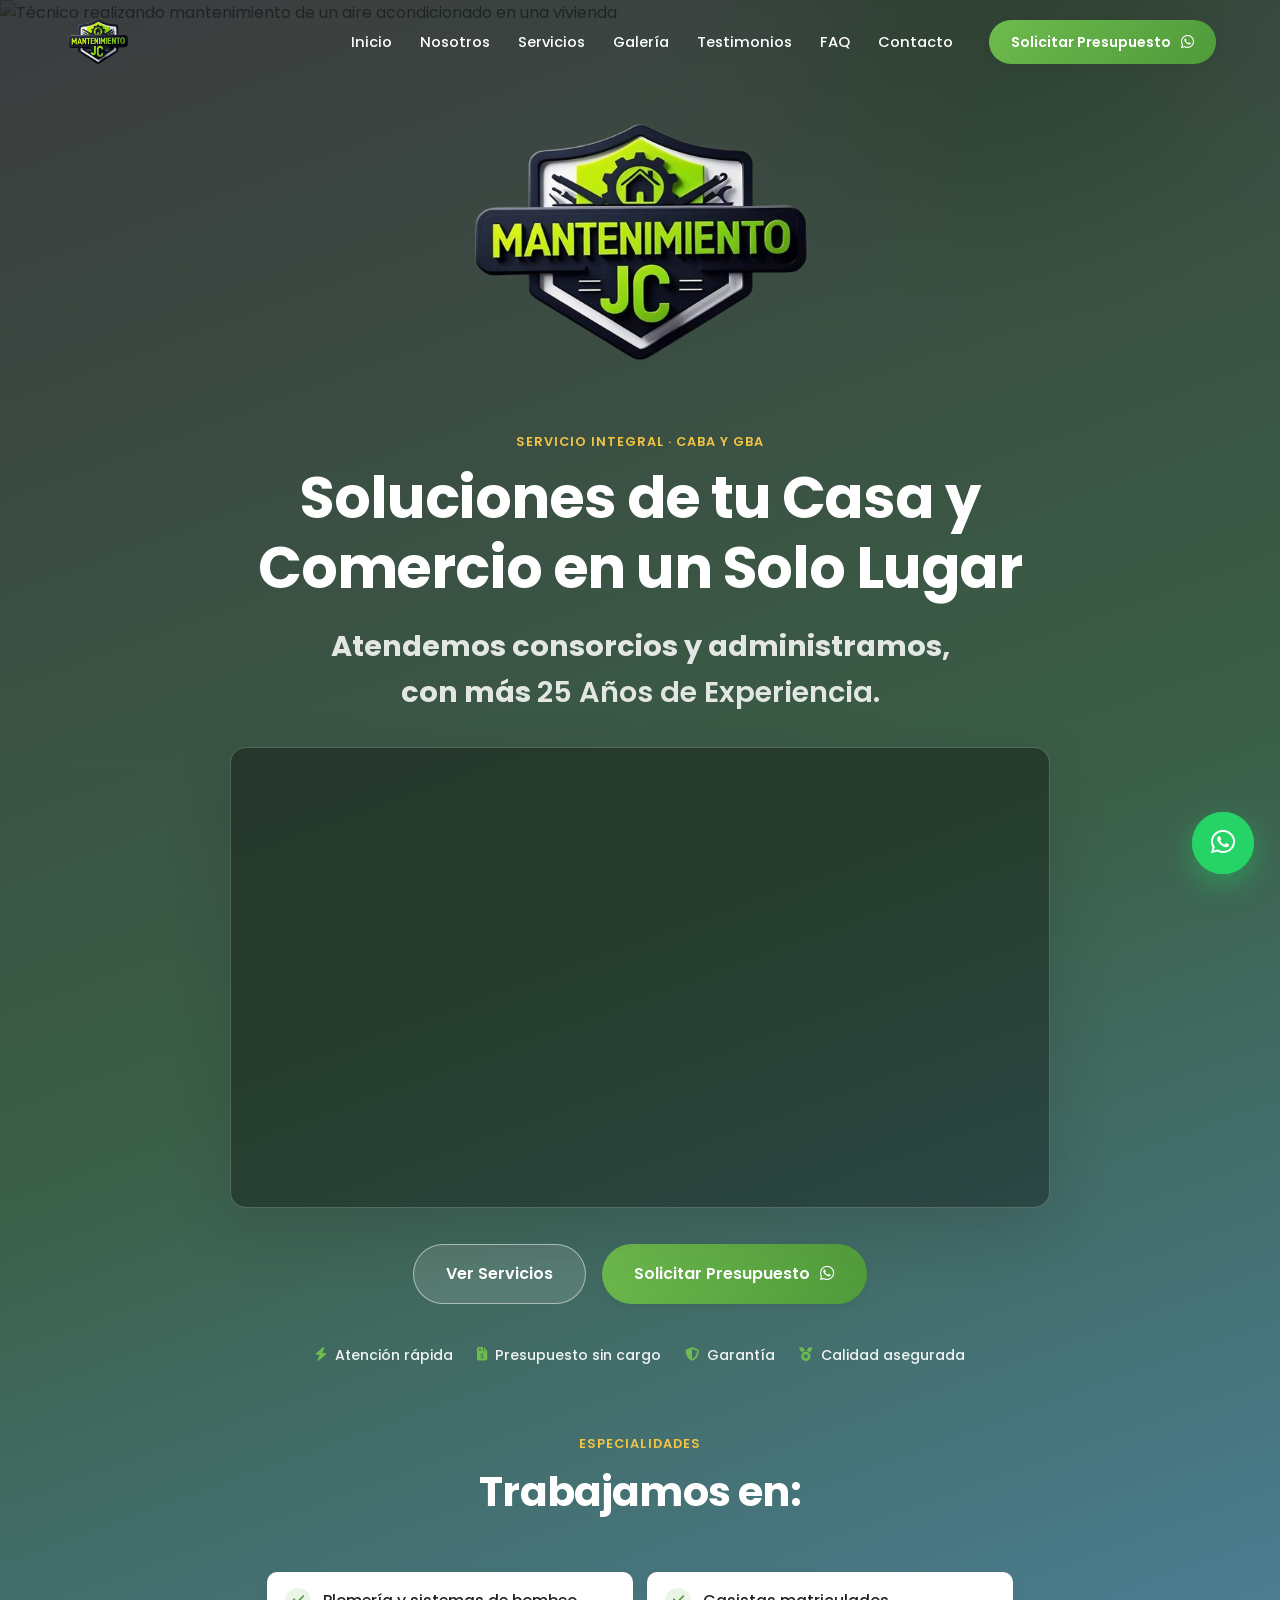
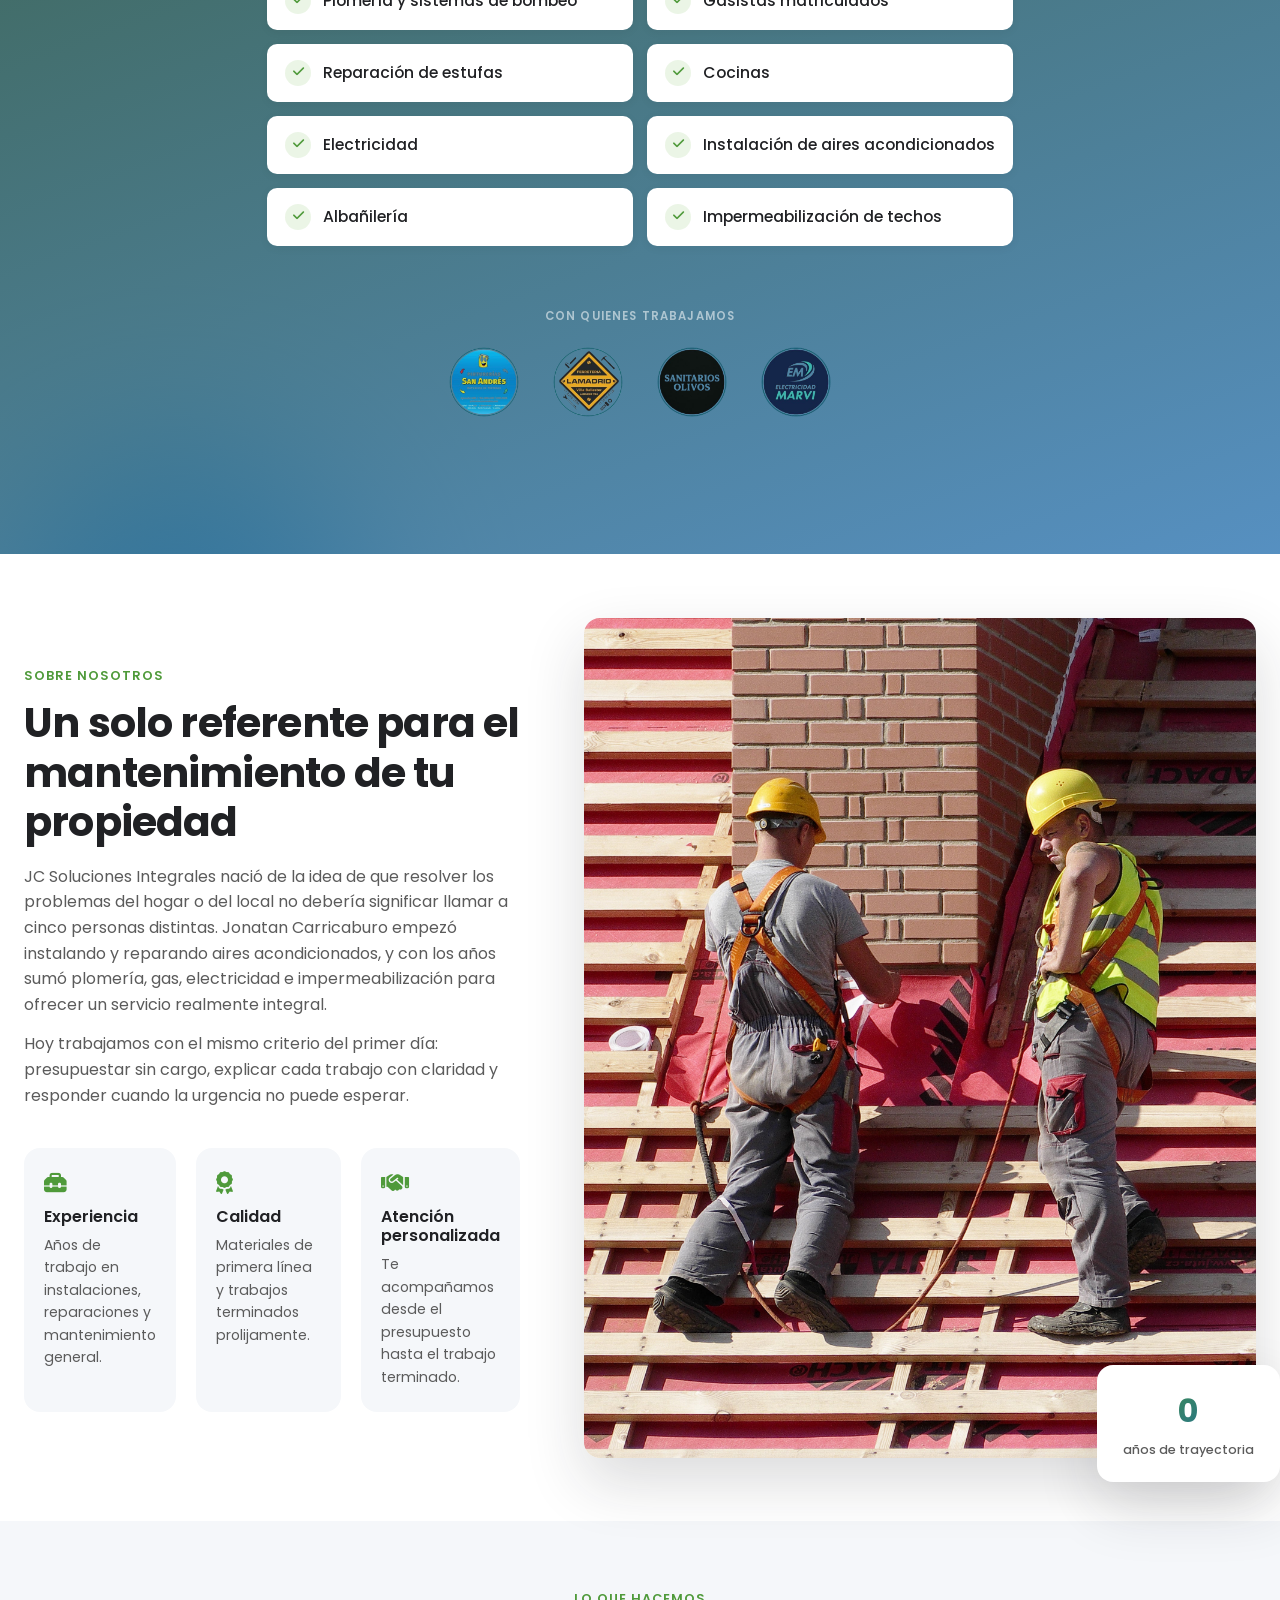
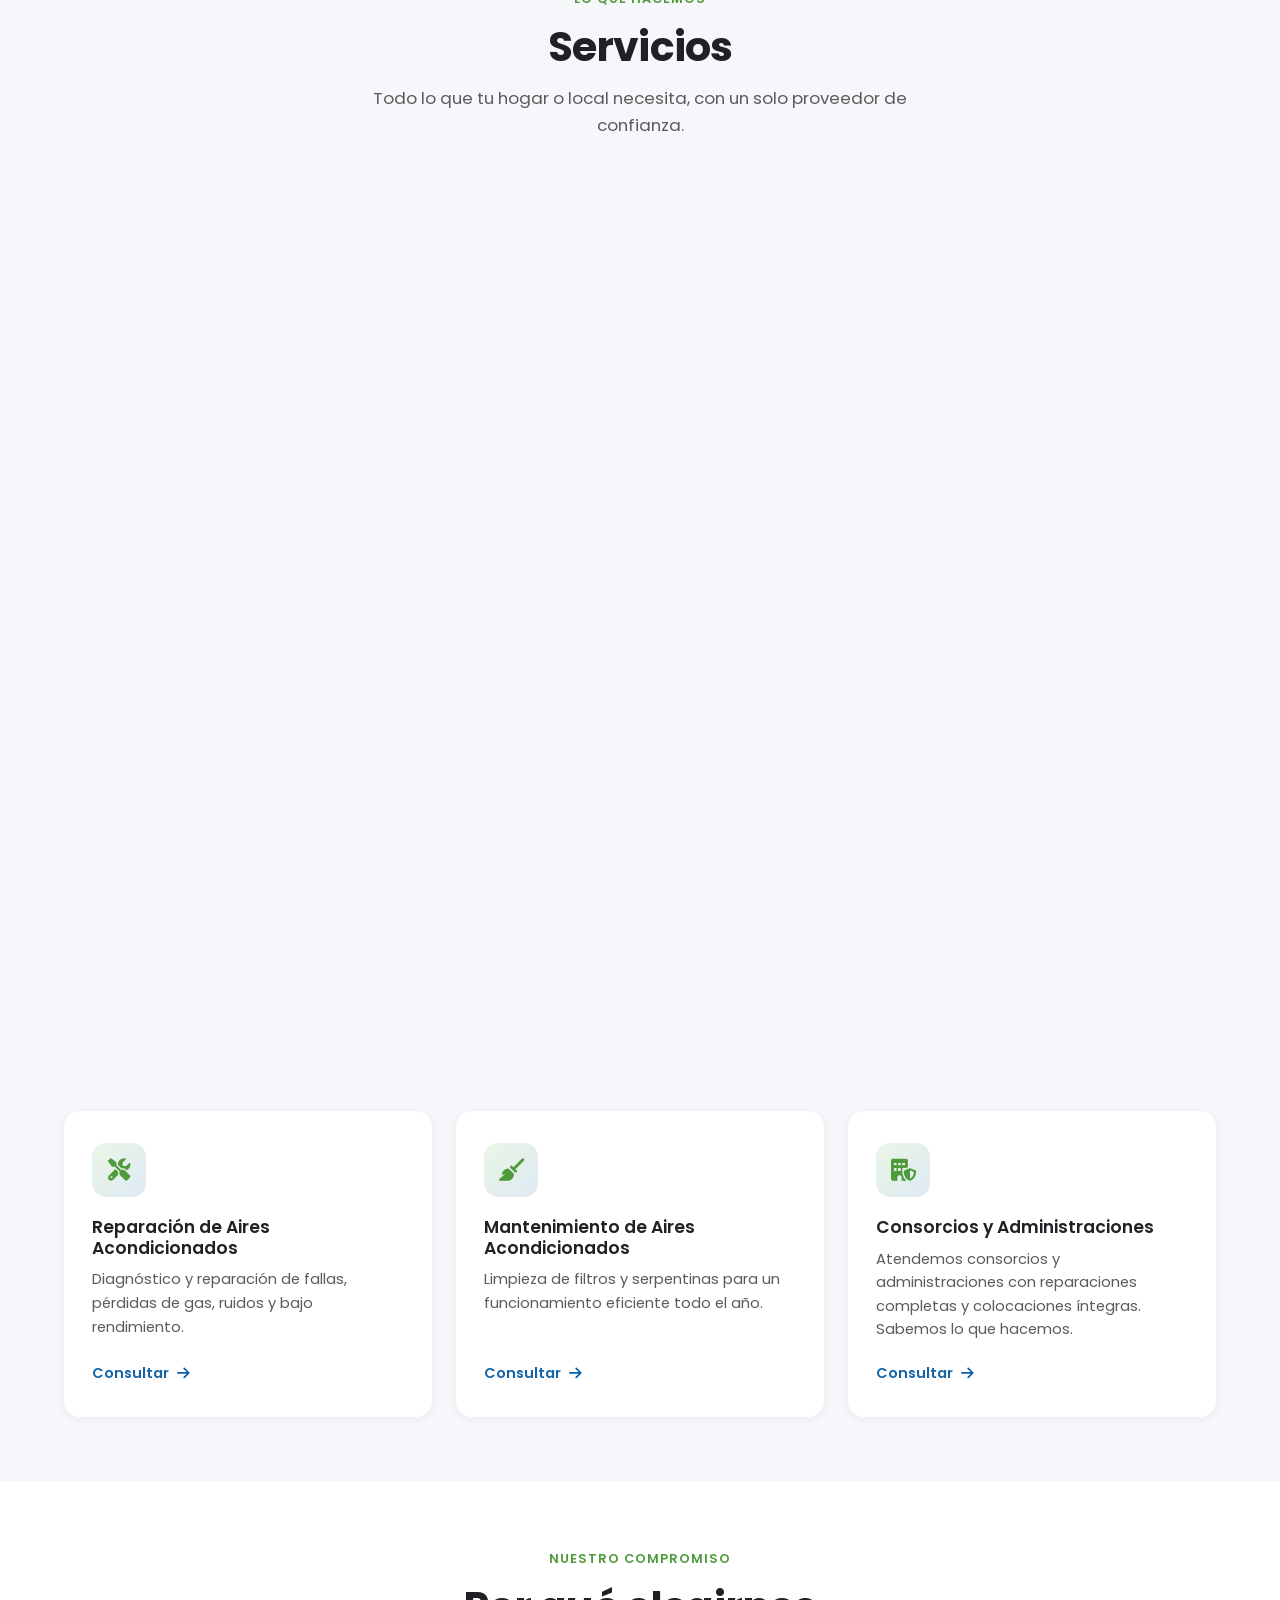
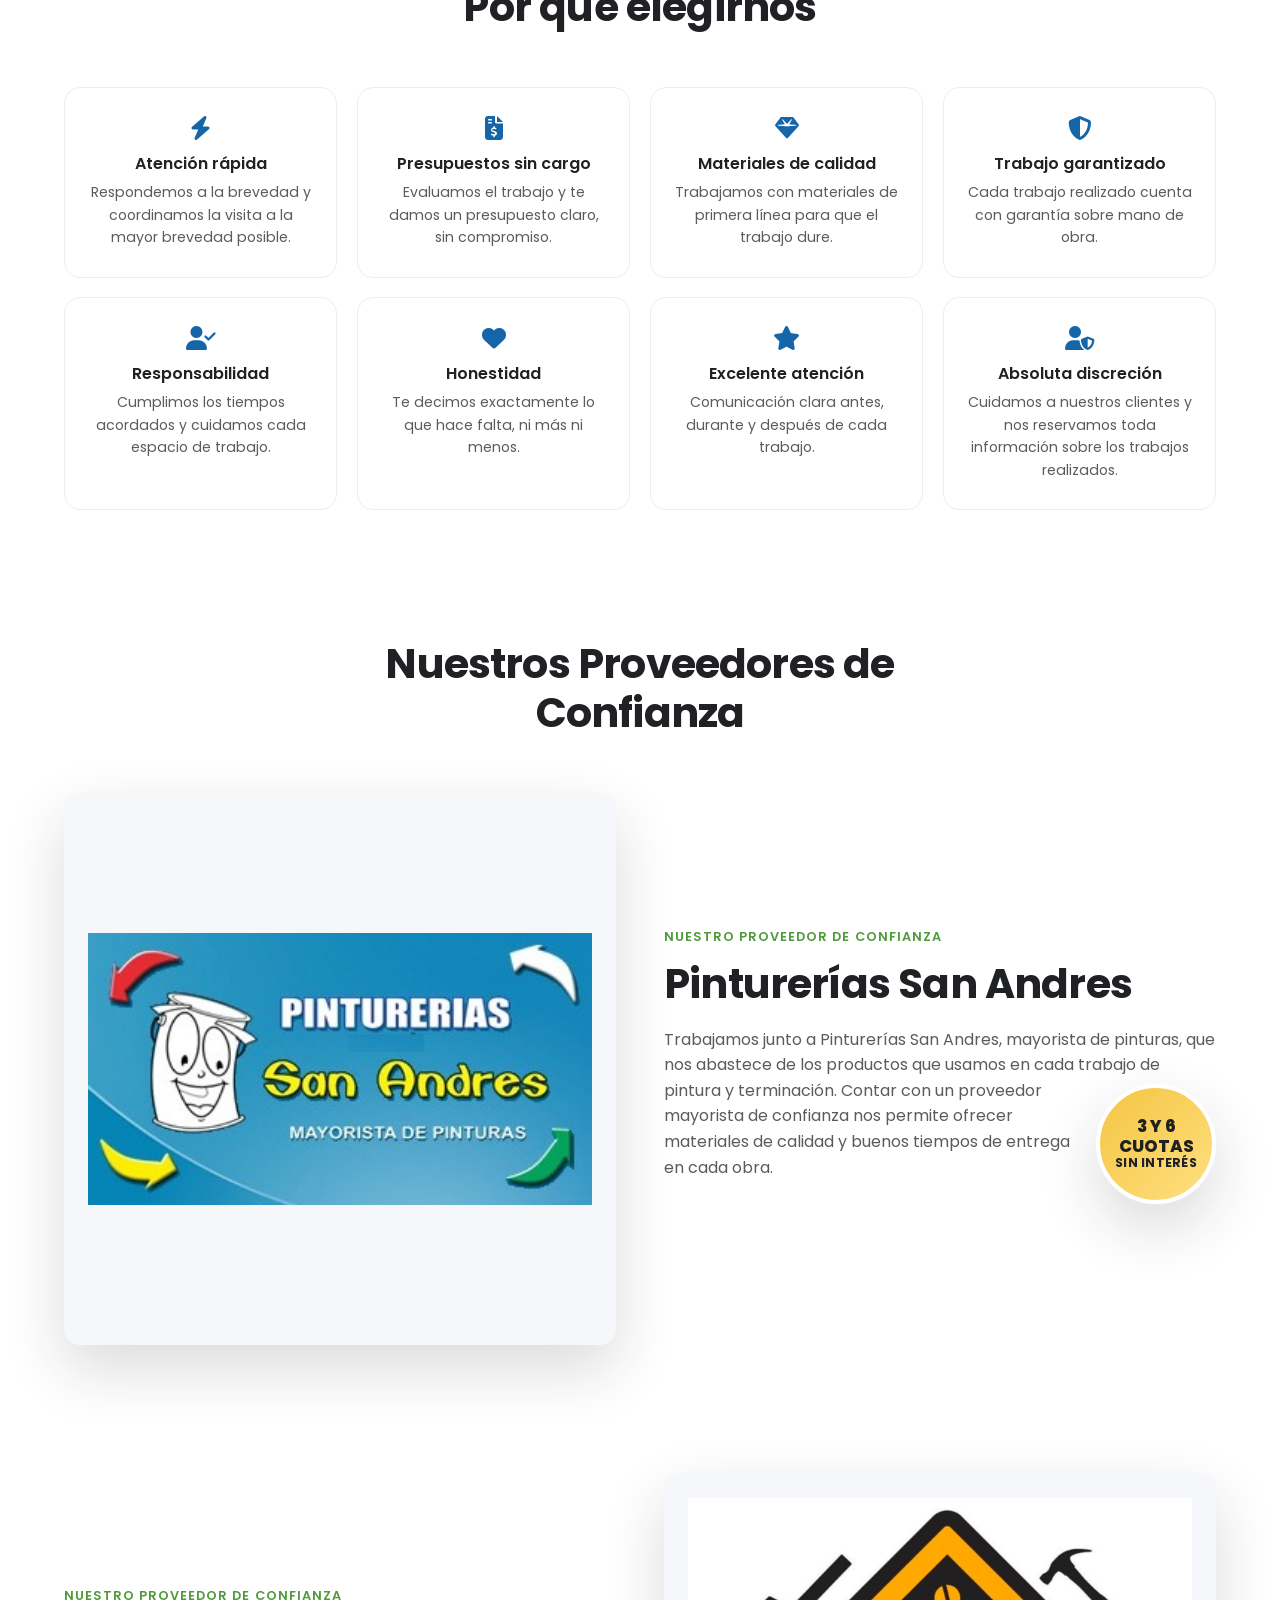
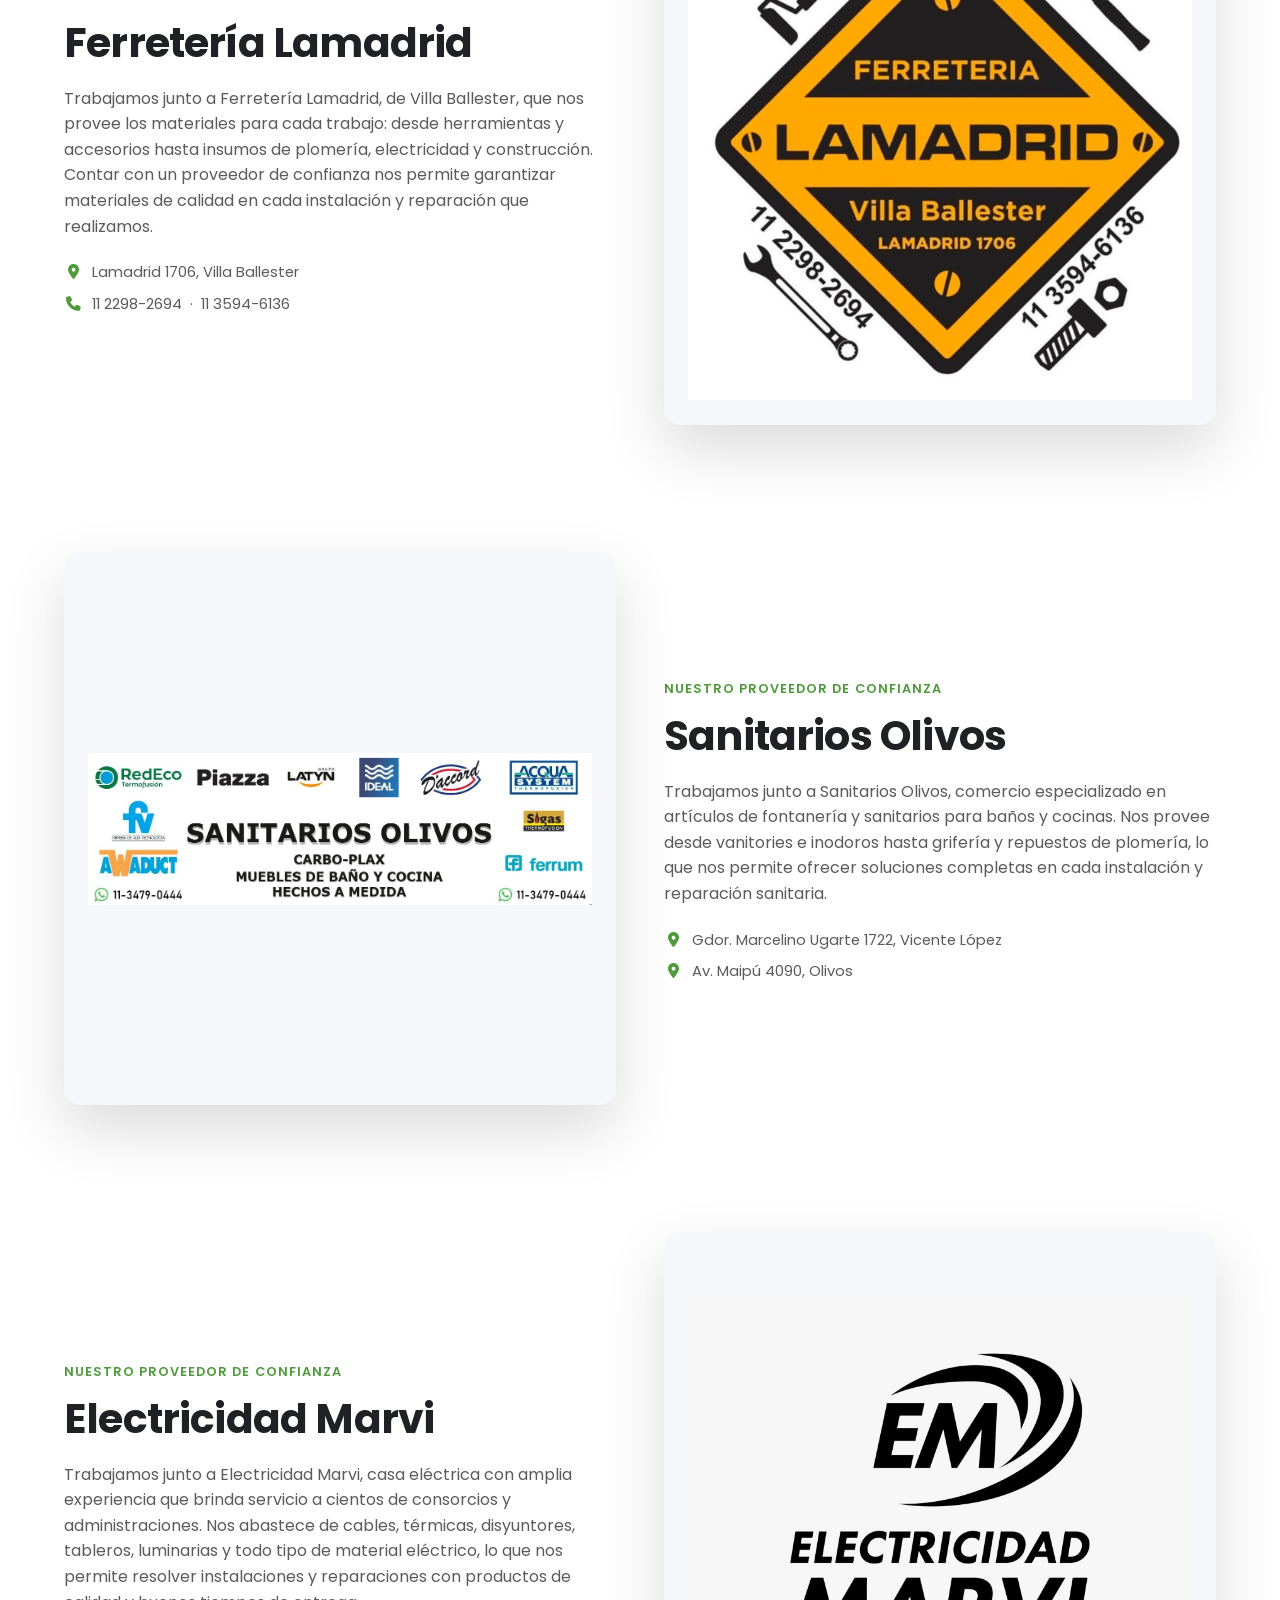
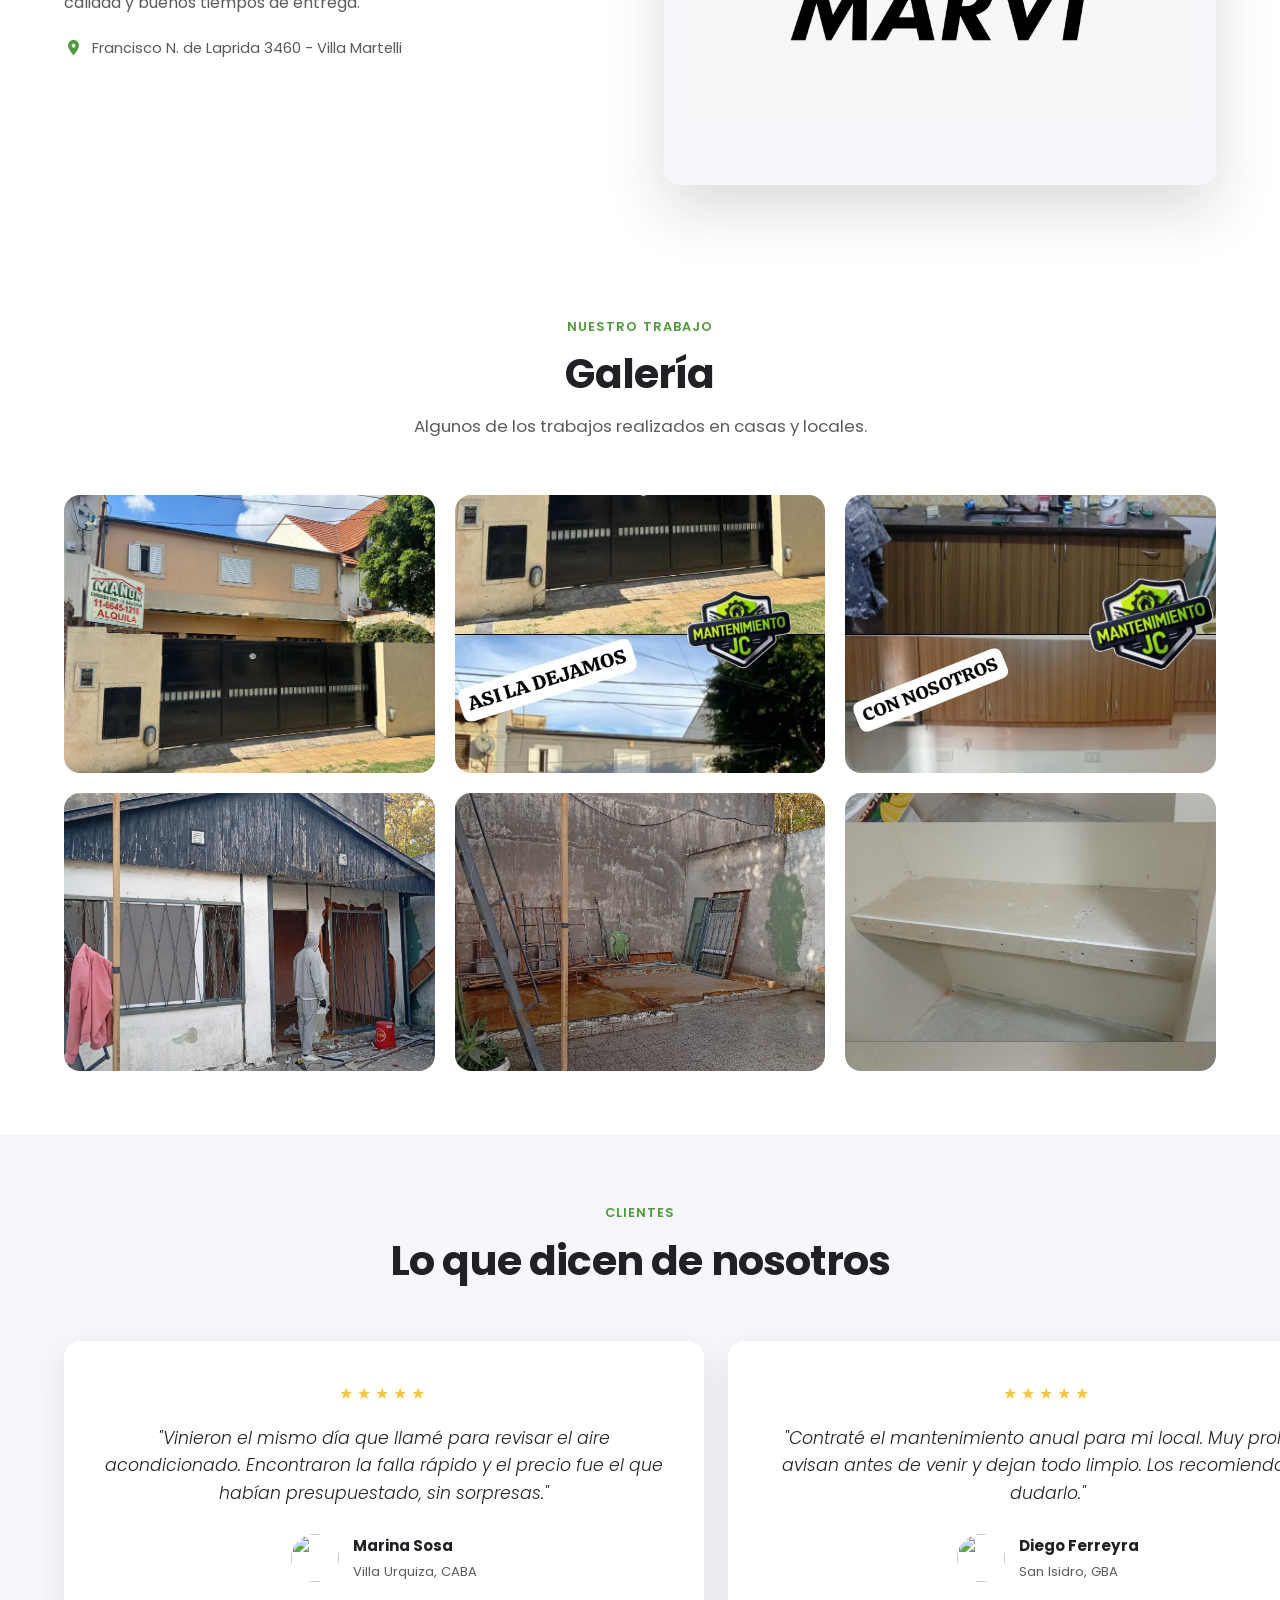
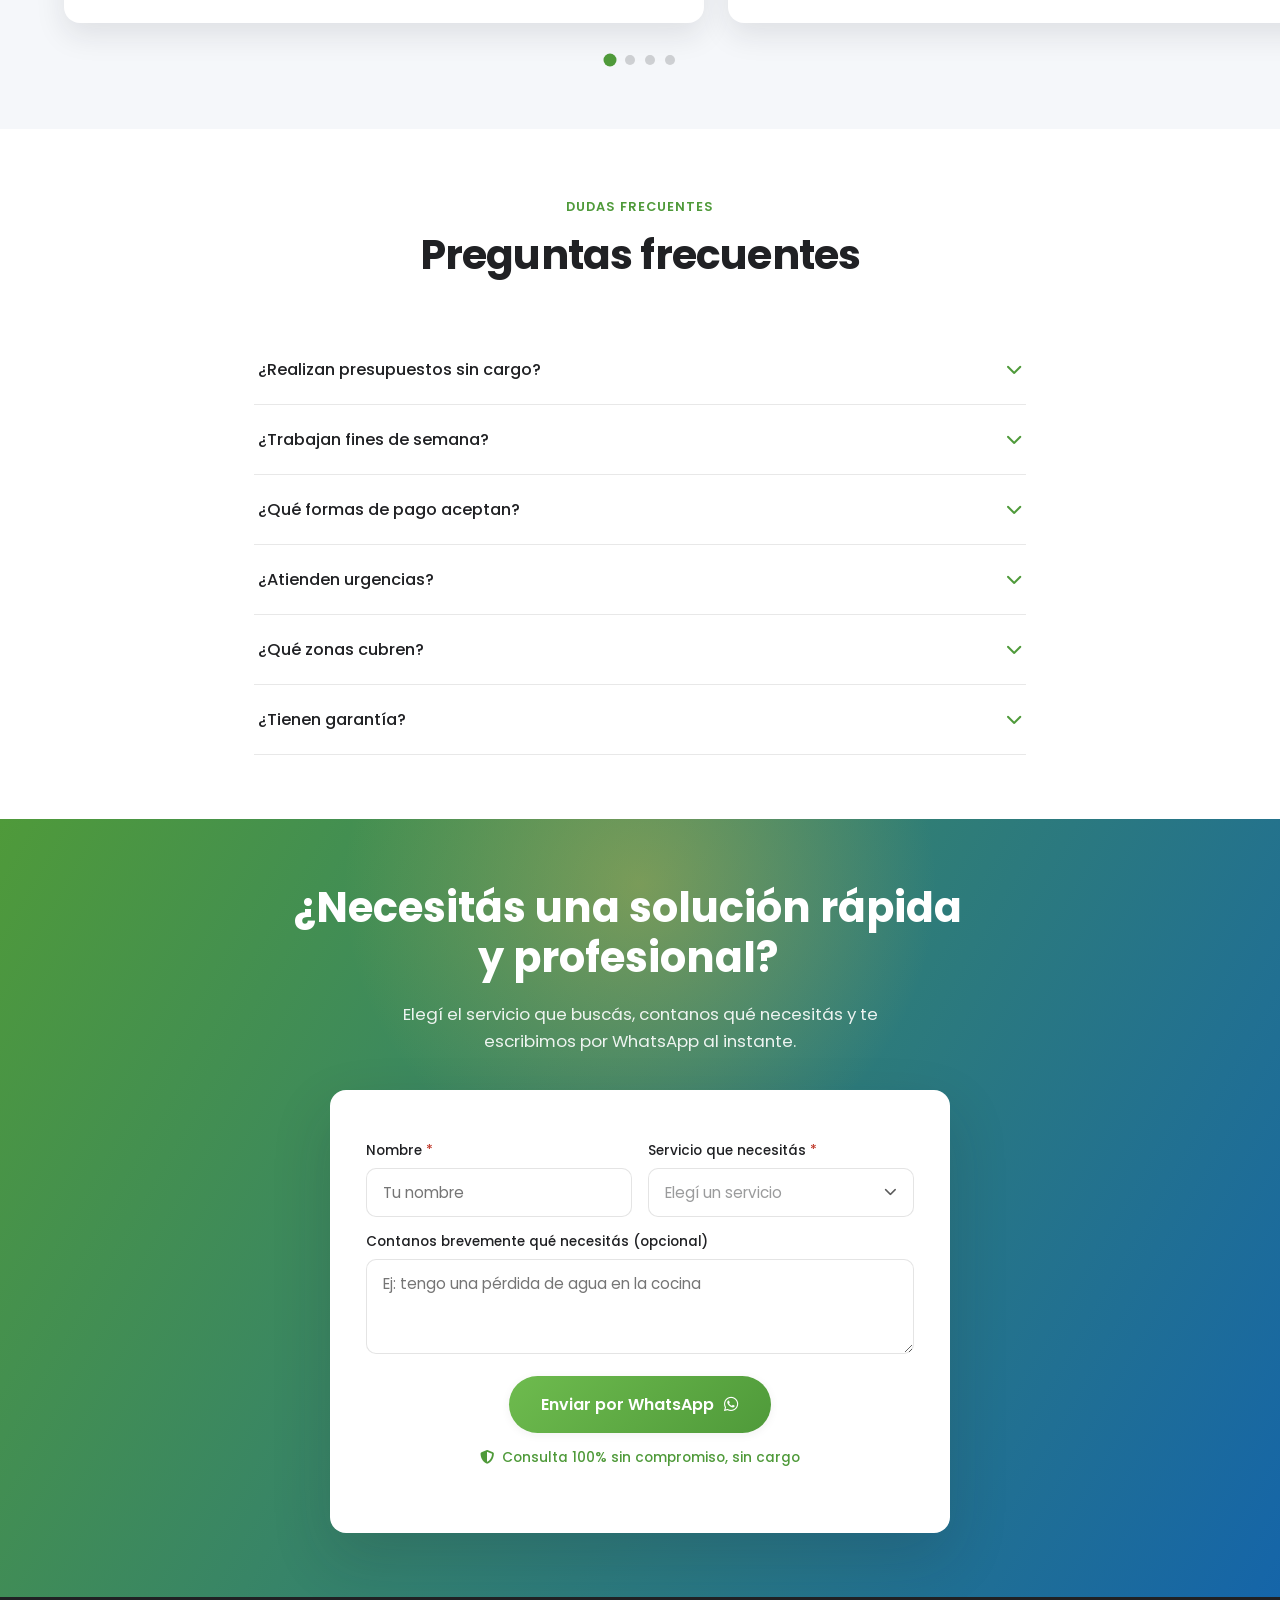
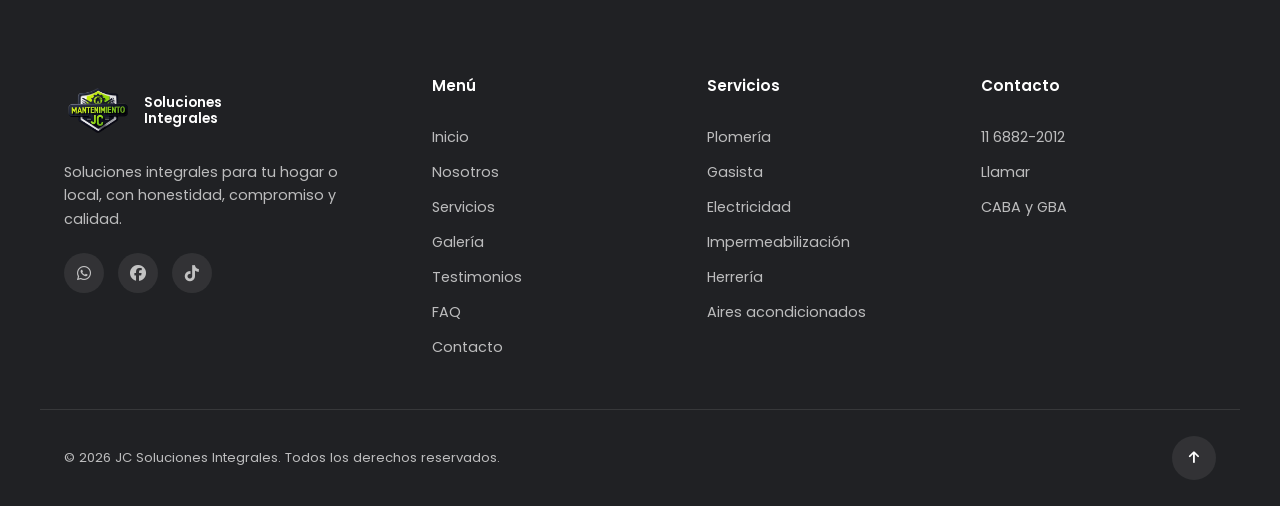
==== commit f4513319: "Update index.html" ====
--- a/index.html
+++ b/index.html
@@ -9,7 +9,7 @@
          DEMO PRIVADA - NO INDEXAR
     =========================================== -->
 
-    <title>JC Soluciones Integrales</title>
+    <title>JC Soluciones Integrales | DEMO</title>
 
     <meta name="robots" content="noindex, nofollow, noarchive, nosnippet, noimageindex">
     <meta name="googlebot" content="noindex, nofollow">
@@ -376,19 +376,20 @@
         </div>
       </div>
       <div class="container partner__grid">
-     <div class="partner__media partner__media--promo" data-reveal="fade-left">
-  <img src="pintureria-sanandres.jpg" alt="Logo de Pinturerías San Andres, mayorista de pinturas" loading="lazy" width="800" height="442">
-  <div class="promo-badge">
-    <span class="promo-badge__top">3 y 6 cuotas</span>
-    <span class="promo-badge__bottom">sin interés</span>
-  </div>
-</div>
+        <div class="partner__media" data-reveal="fade-left">
+          <img src="pintureria-sanandres.jpg" alt="Logo de Pinturerías San Andres, mayorista de pinturas" loading="lazy" width="800" height="442">
+        </div>
         <div class="partner__content" data-reveal="fade-right">
           <p class="eyebrow">Nuestro proveedor de confianza</p>
           <h3 id="partner-pintureria-title" class="section-title">Pinturerías San Andres</h3>
           <p class="about__text">
             Trabajamos junto a Pinturerías San Andres, mayorista de pinturas, que nos abastece de los productos
-            que usamos en cada trabajo de pintura y terminación. Contar con un proveedor mayorista de confianza
+            que usamos en cada trabajo
+            <span class="promo-badge">
+              <span class="promo-badge__top">3 y 6 cuotas</span>
+              <span class="promo-badge__bottom">sin interés</span>
+            </span>
+            de pintura y terminación. Contar con un proveedor mayorista de confianza
             nos permite ofrecer materiales de calidad y buenos tiempos de entrega en cada obra.
           </p>
         </div>
--- a/styles.css
+++ b/styles.css
@@ -495,7 +495,7 @@
 .focus-list__item {
   display: flex;
   align-items: center;
-  justify-content: flex-start;  
+  justify-content: flex-start;
   gap: 12px;
   background: var(--color-white);
   border-radius: var(--radius-sm);
@@ -504,7 +504,7 @@
   font-size: 0.98rem;
   font-weight: 500;
   color: var(--text-main);
-  text-align: left;          
+  text-align: left;
   transition: transform var(--speed) var(--ease), box-shadow var(--speed) var(--ease);
 }
 
@@ -544,39 +544,37 @@
   object-fit: contain;
   display: block;
 }
-.partner__media--promo { position: relative; overflow: visible; }
 
 .promo-badge {
-  position: absolute;
-  top: -18px;
-  right: -18px;
+  float: right;
+  clear: right;
+  margin: 6px 0 12px 16px;
   display: flex;
   flex-direction: column;
   align-items: center;
   justify-content: center;
-  width: 112px;
-  height: 112px;
+  width: 120px;
+  height: 120px;
   border-radius: 50%;
   background: linear-gradient(135deg, var(--color-yellow), #ffdf80);
   color: var(--color-black);
   box-shadow: var(--shadow-lg);
-  border: 3px solid var(--color-white);
-  transform: rotate(12deg);
+  border: 4px solid var(--color-white);
   text-align: center;
   line-height: 1.15;
-  z-index: 2;
 }
 .promo-badge__top {
-  font-size: 1rem;
+  font-size: 1.05rem;
   font-weight: 800;
   text-transform: uppercase;
 }
 .promo-badge__bottom {
-  font-size: 0.72rem;
+  font-size: 0.78rem;
   font-weight: 700;
   text-transform: uppercase;
   letter-spacing: 0.02em;
 }
+
 .partner__info {
   margin-top: 22px;
   display: flex;
@@ -1271,6 +1269,9 @@
   .partner__head { text-align: center; }
   .contact__grid { grid-template-columns: 1fr; }
   .about__badge { right: 12px; }
+  .promo-badge { width: 96px; height: 96px; margin: 4px 0 10px 12px; }
+  .promo-badge__top { font-size: 0.85rem; }
+  .promo-badge__bottom { font-size: 0.62rem; }
 }
 
 @media (max-width: 900px) {
@@ -1379,9 +1380,6 @@
   .about__badge { padding: 12px 16px; bottom: -14px; right: 8px; }
   .about__badge-number { font-size: 1.5rem; }
   .about__badge-label { font-size: 0.68rem; }
-   .promo-badge { width: 92px; height: 92px; top: -12px; right: -8px; }
-.promo-badge__top { font-size: 0.85rem; }
-.promo-badge__bottom { font-size: 0.62rem; }
 
   
 }
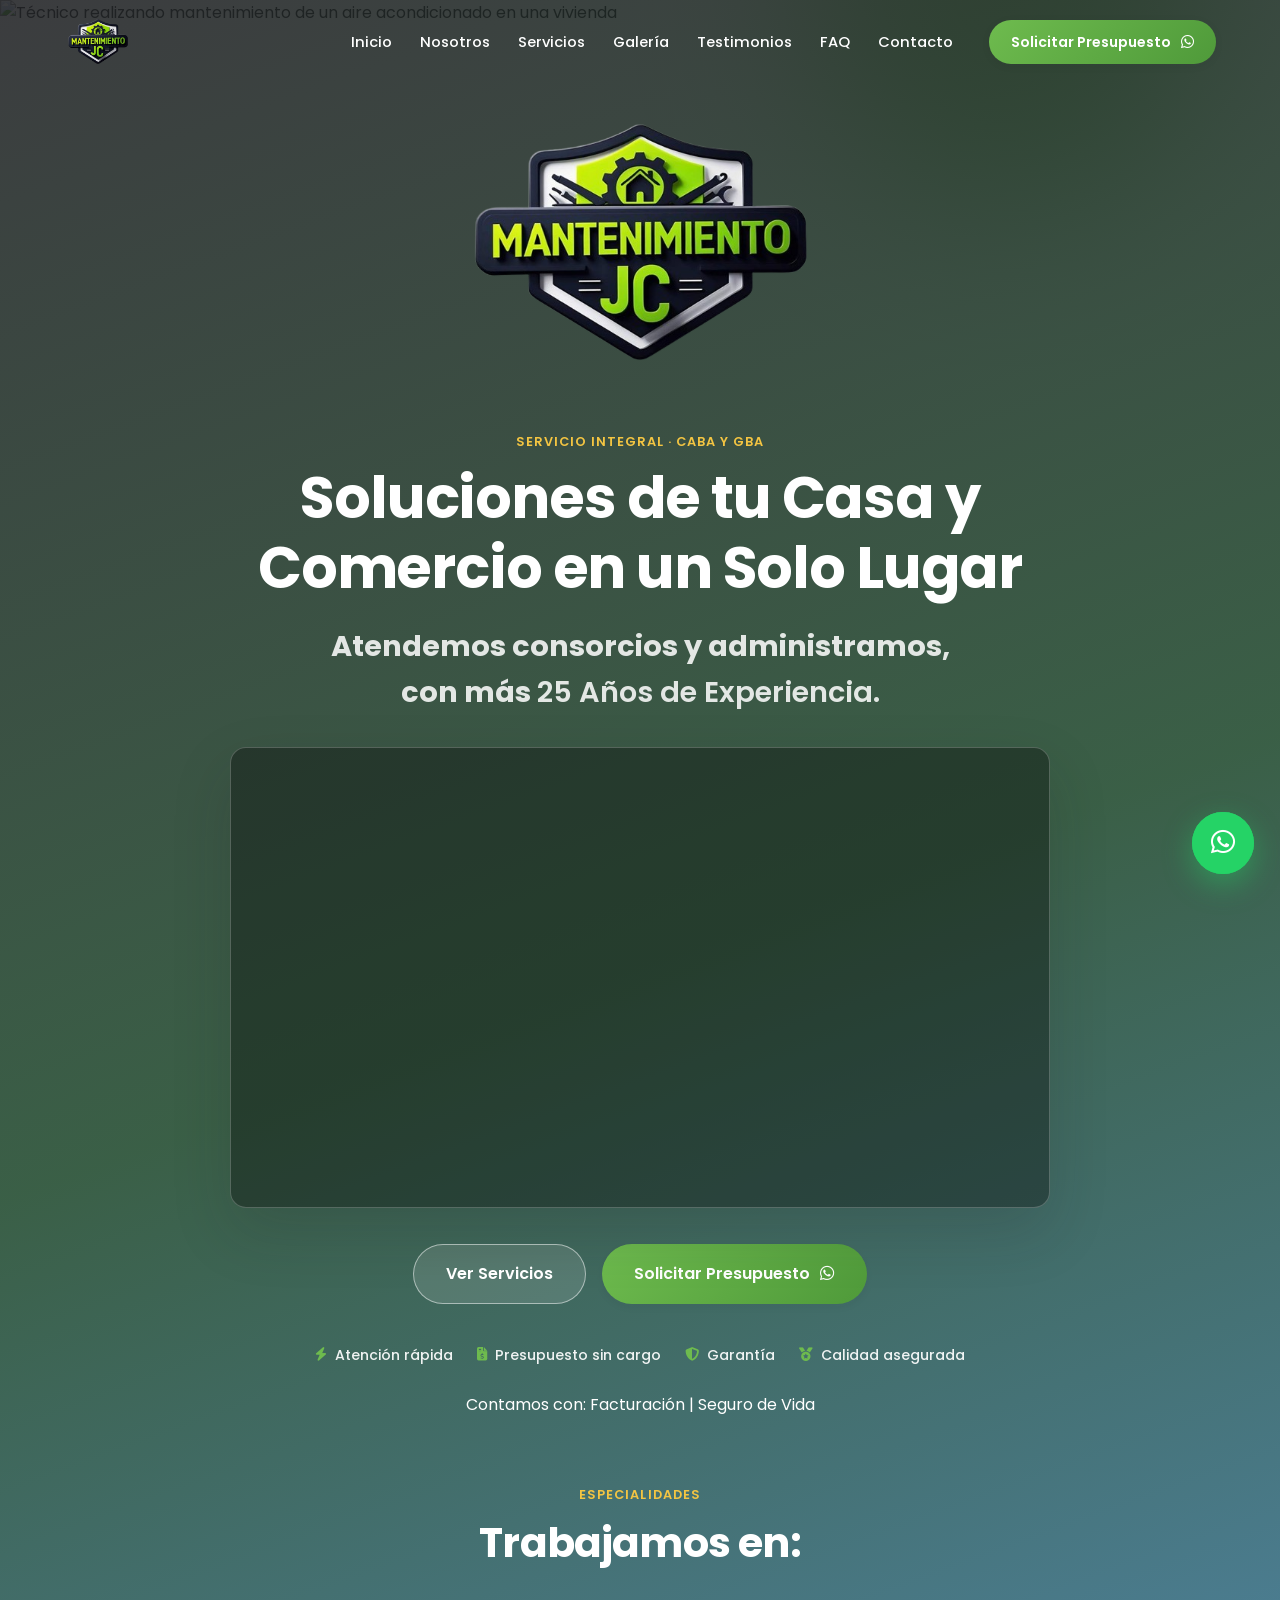
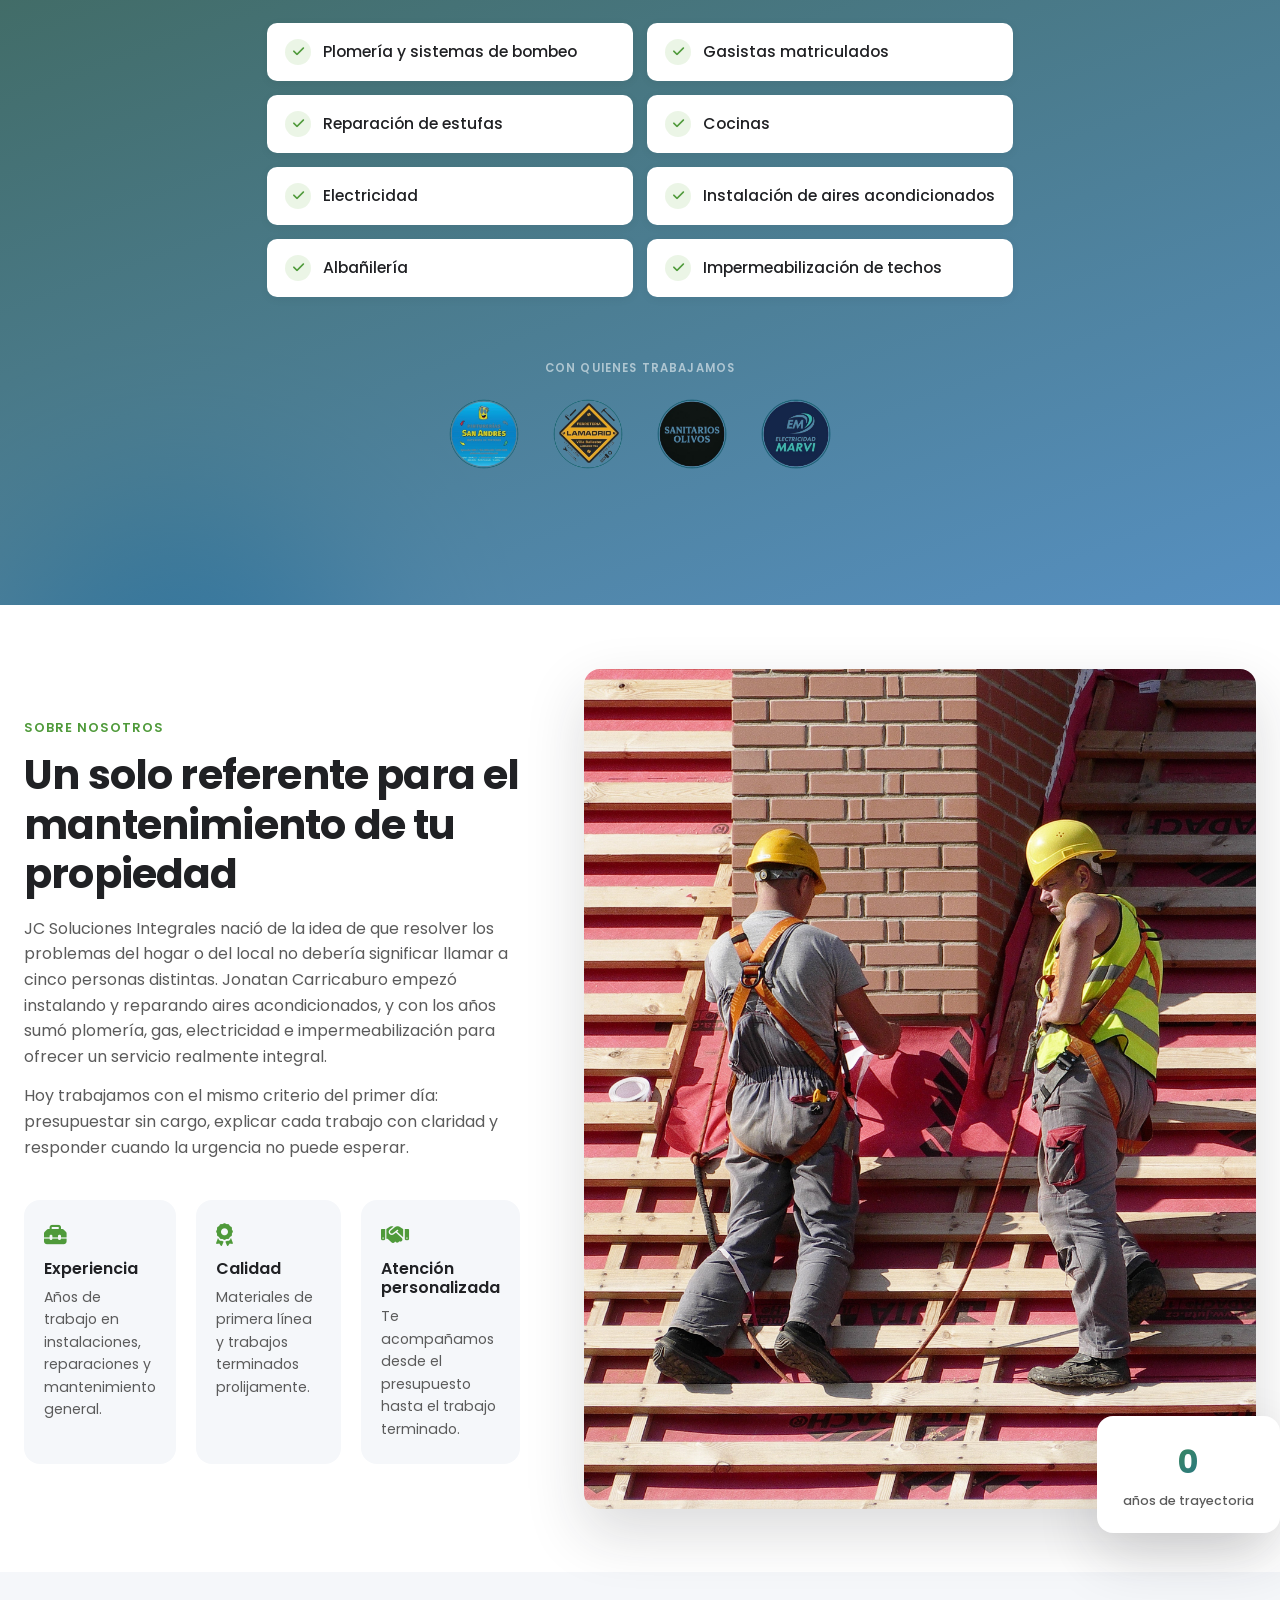
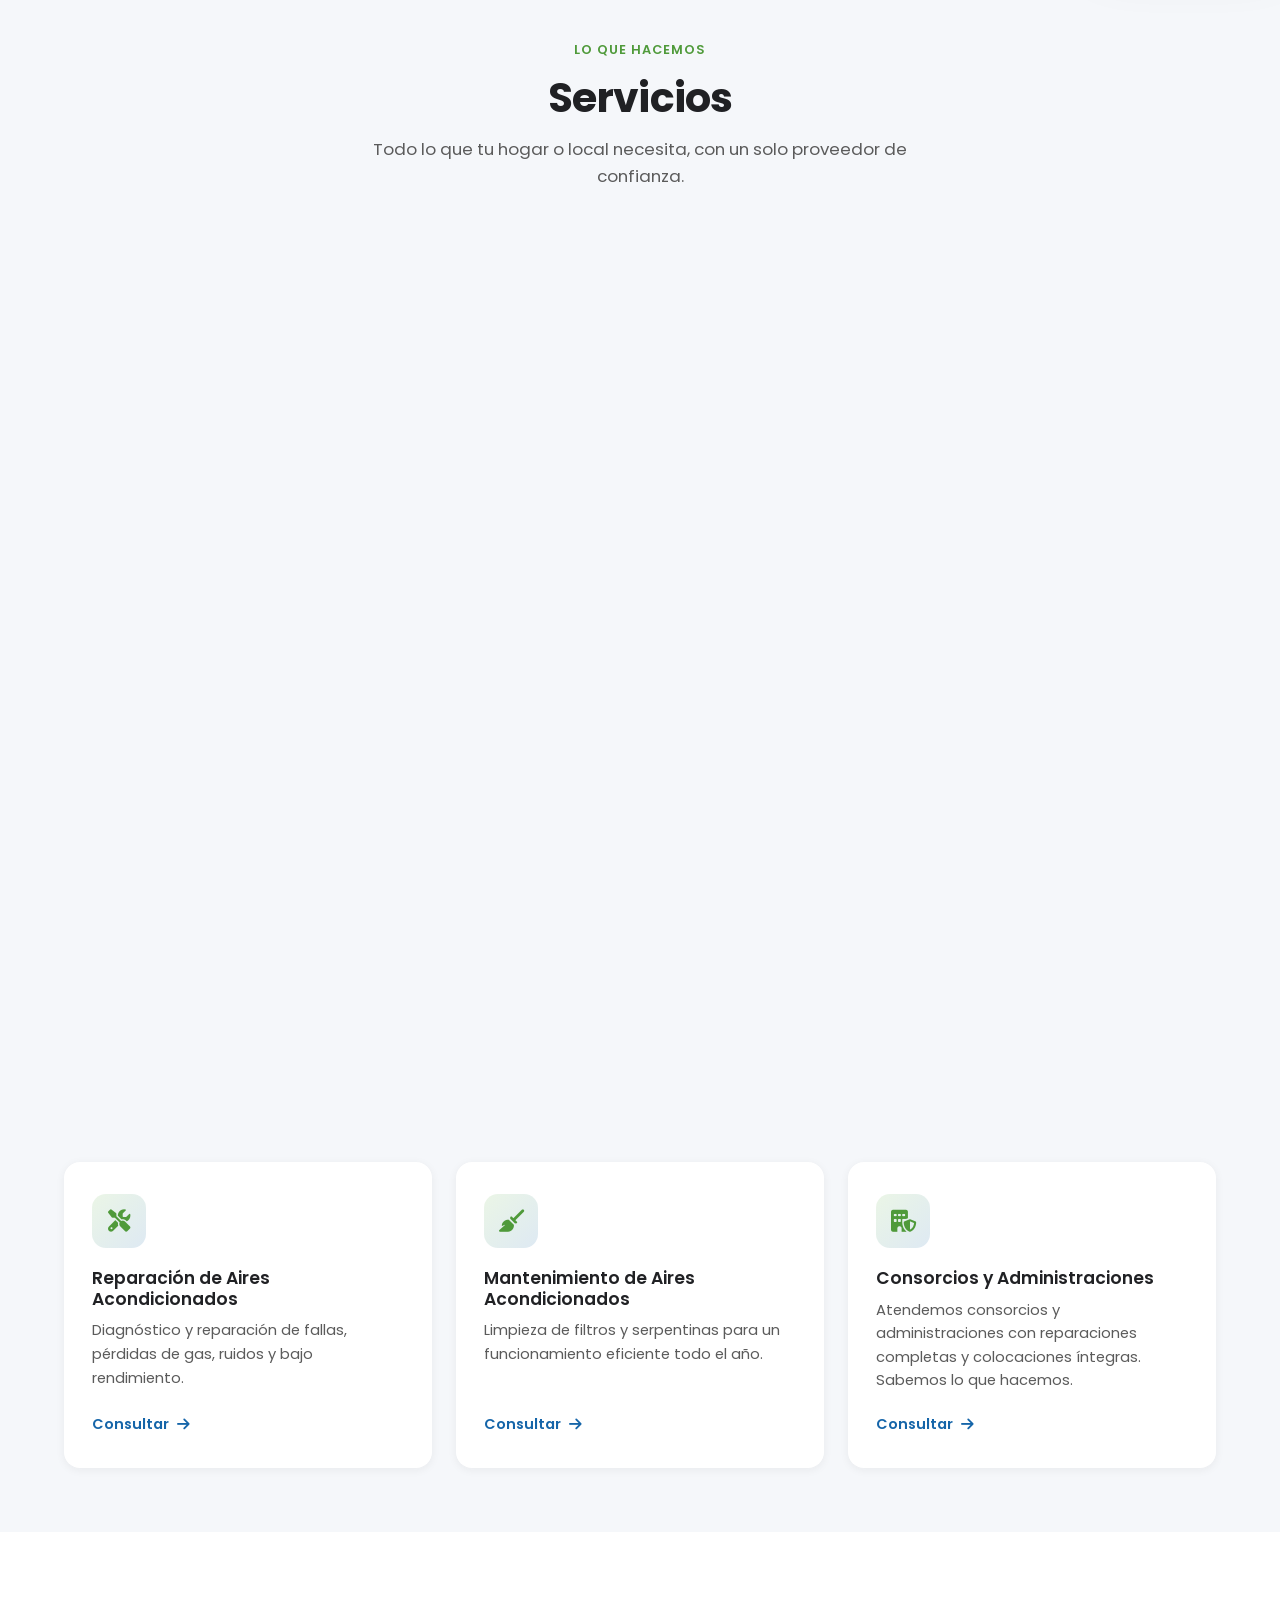
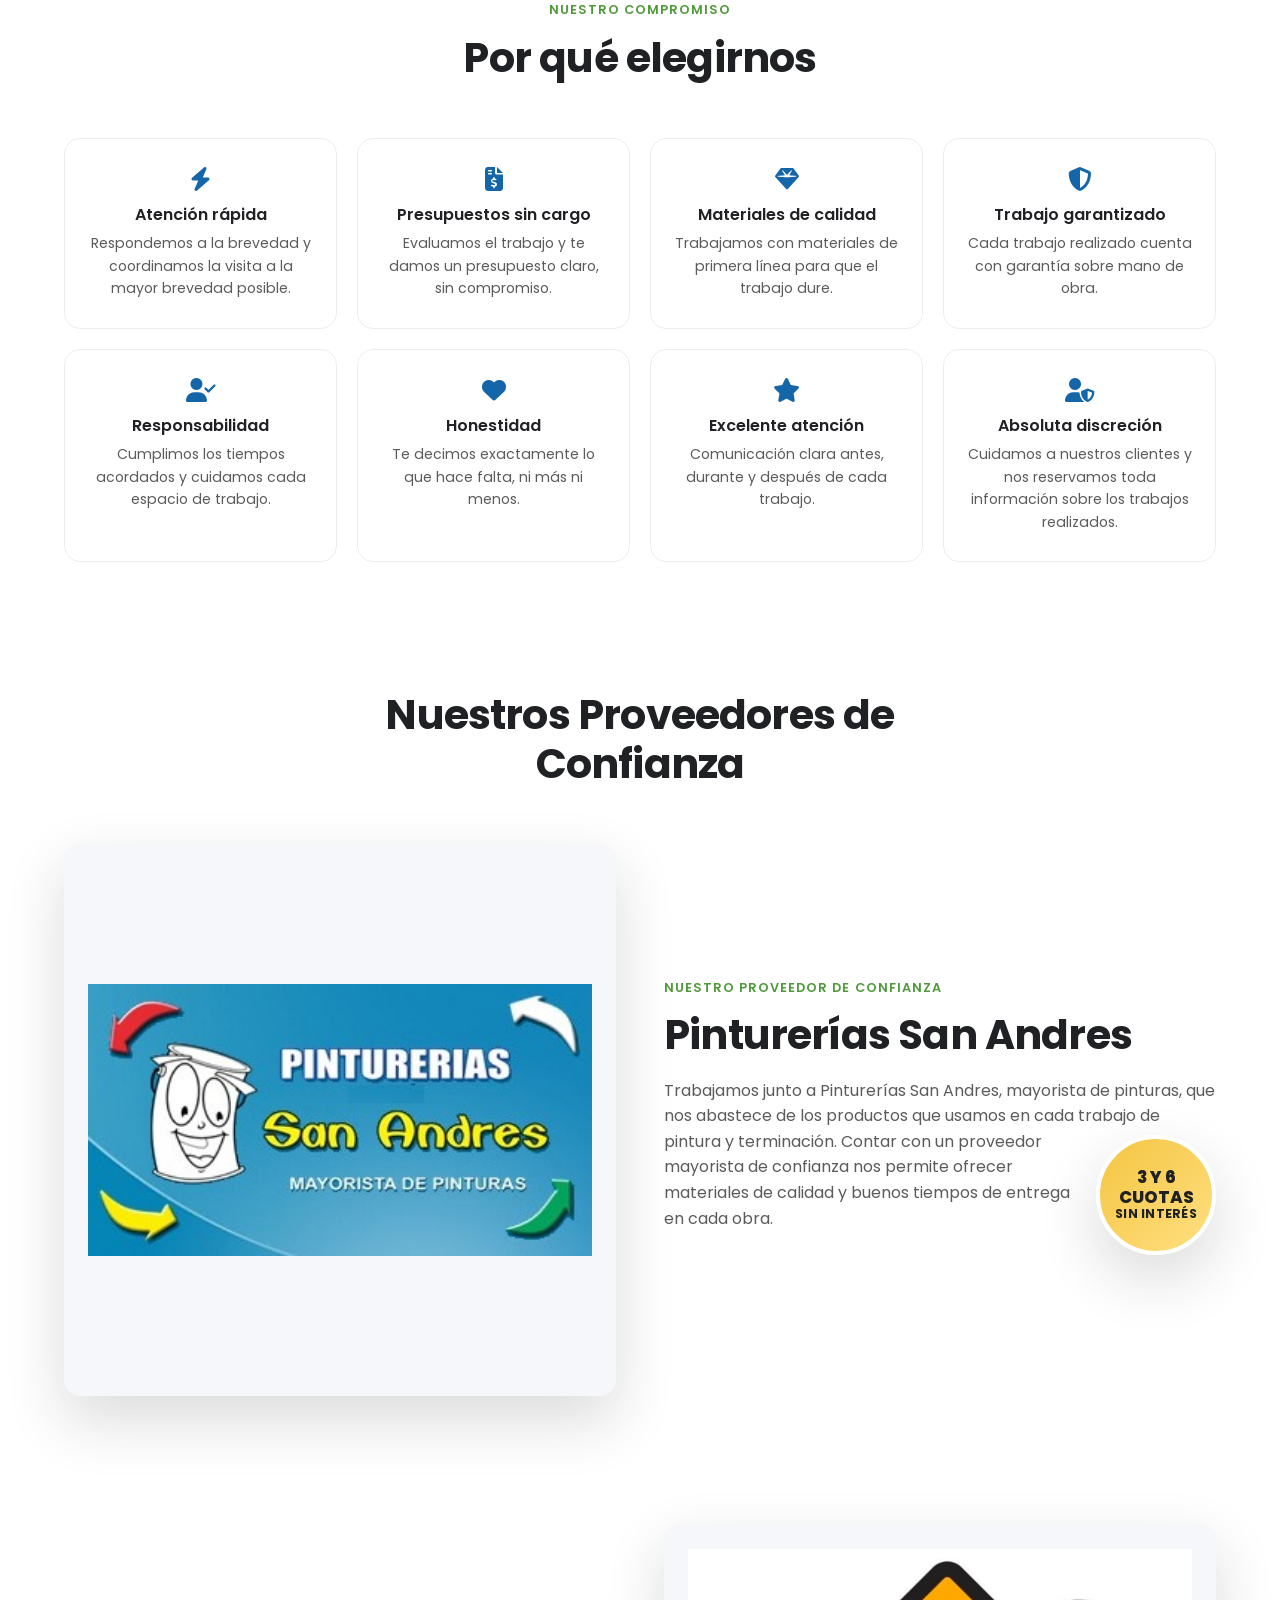
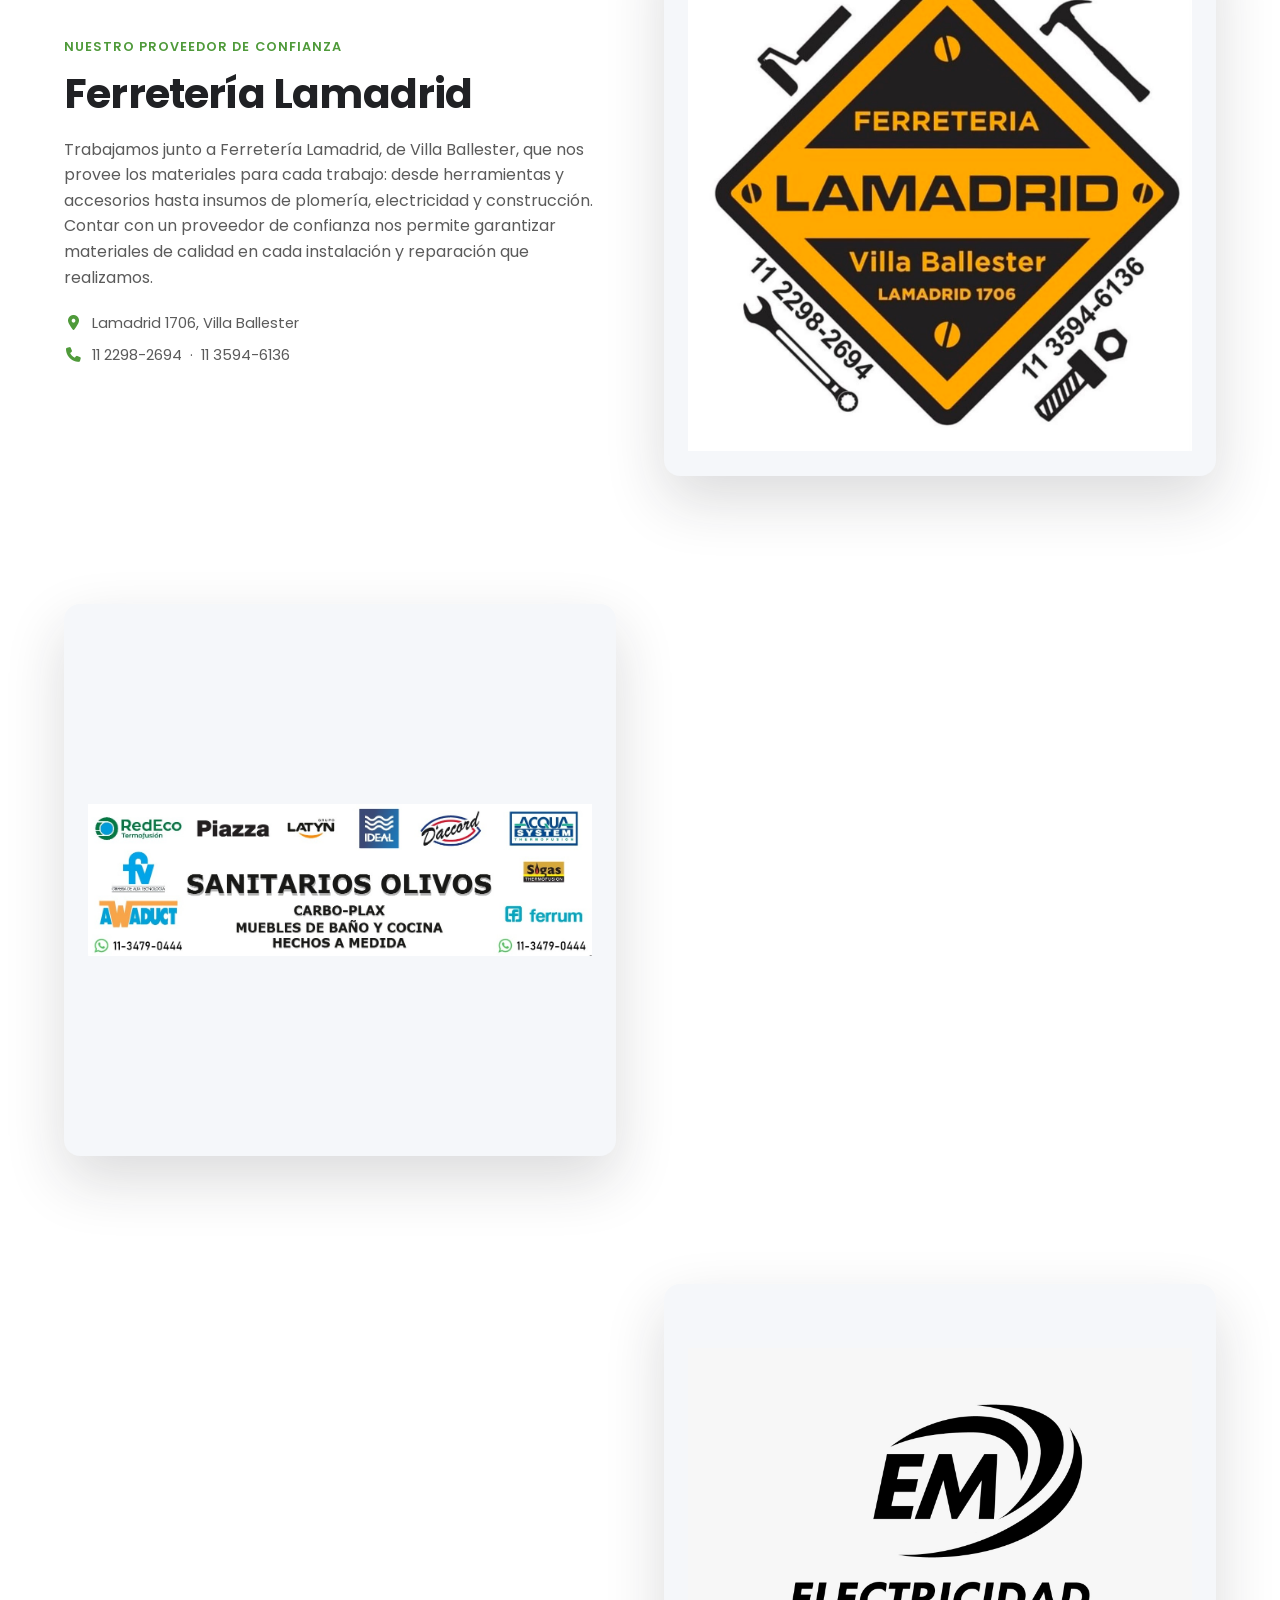
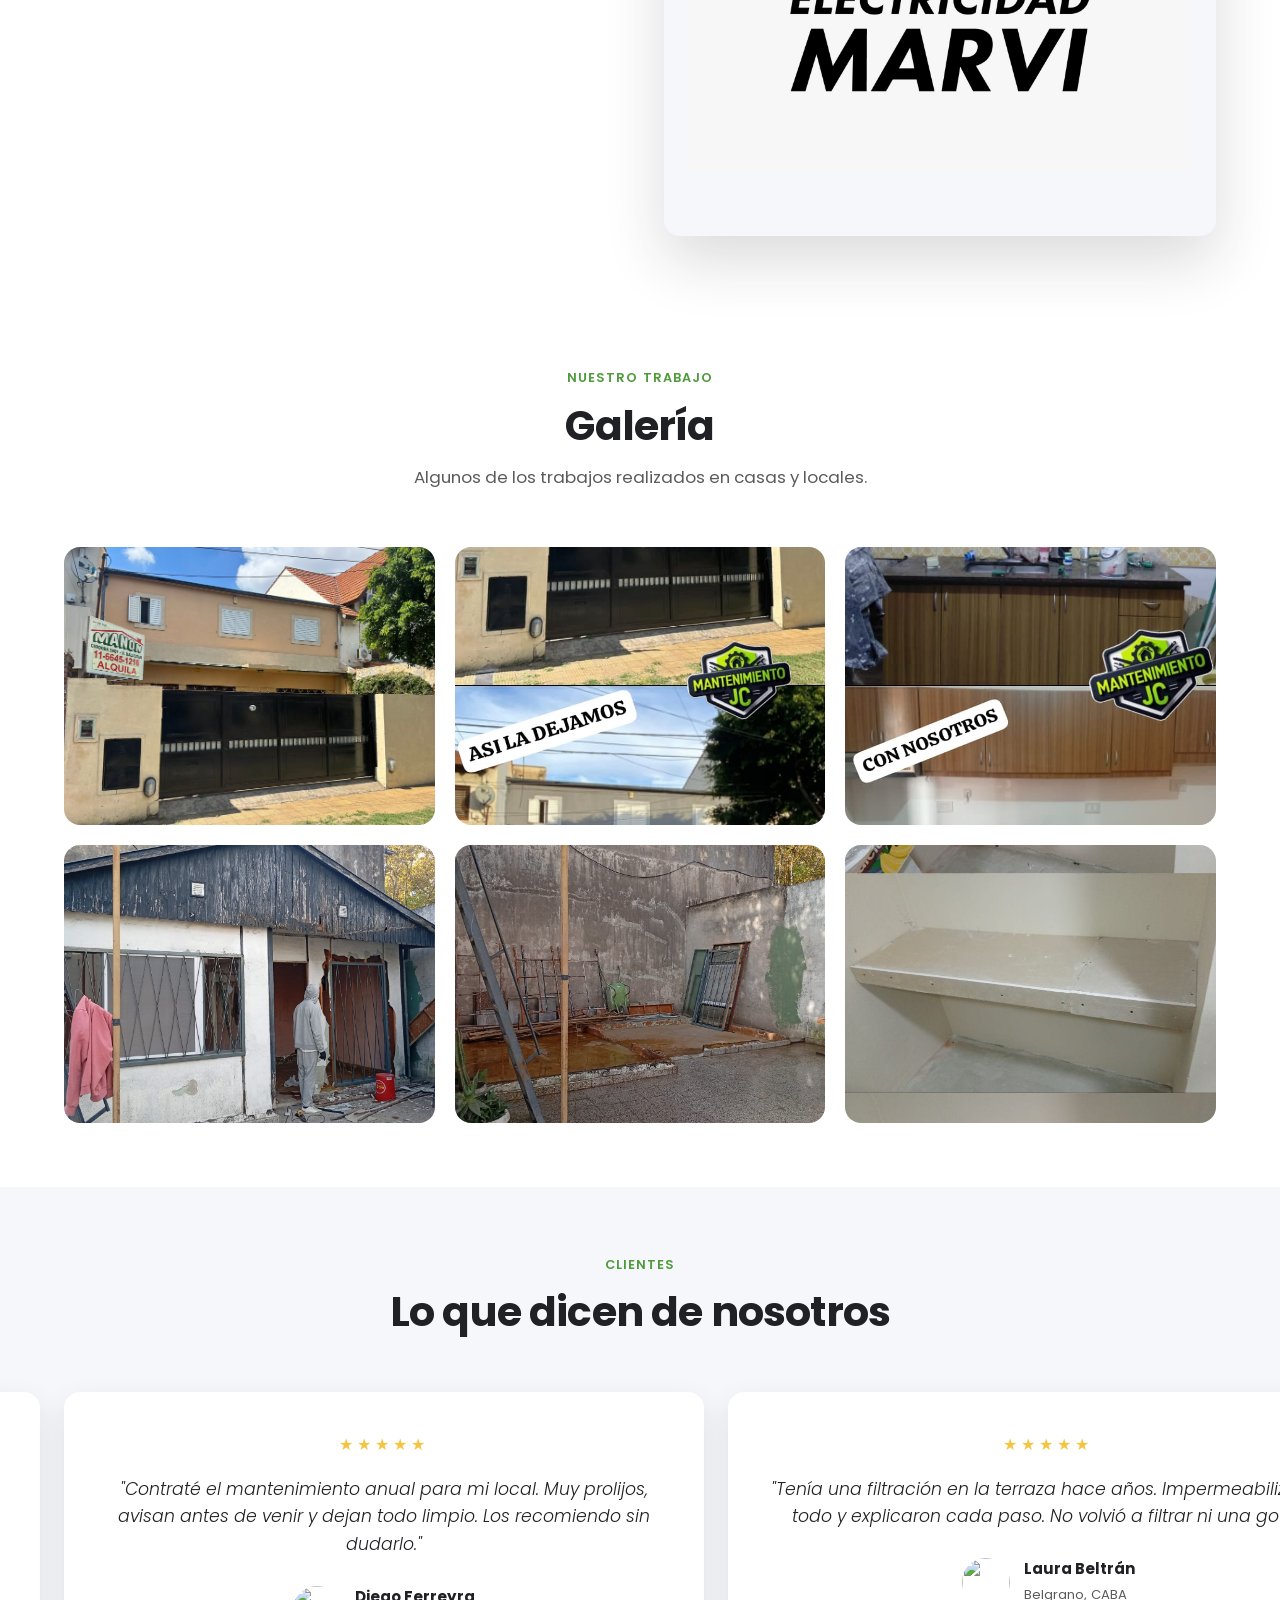
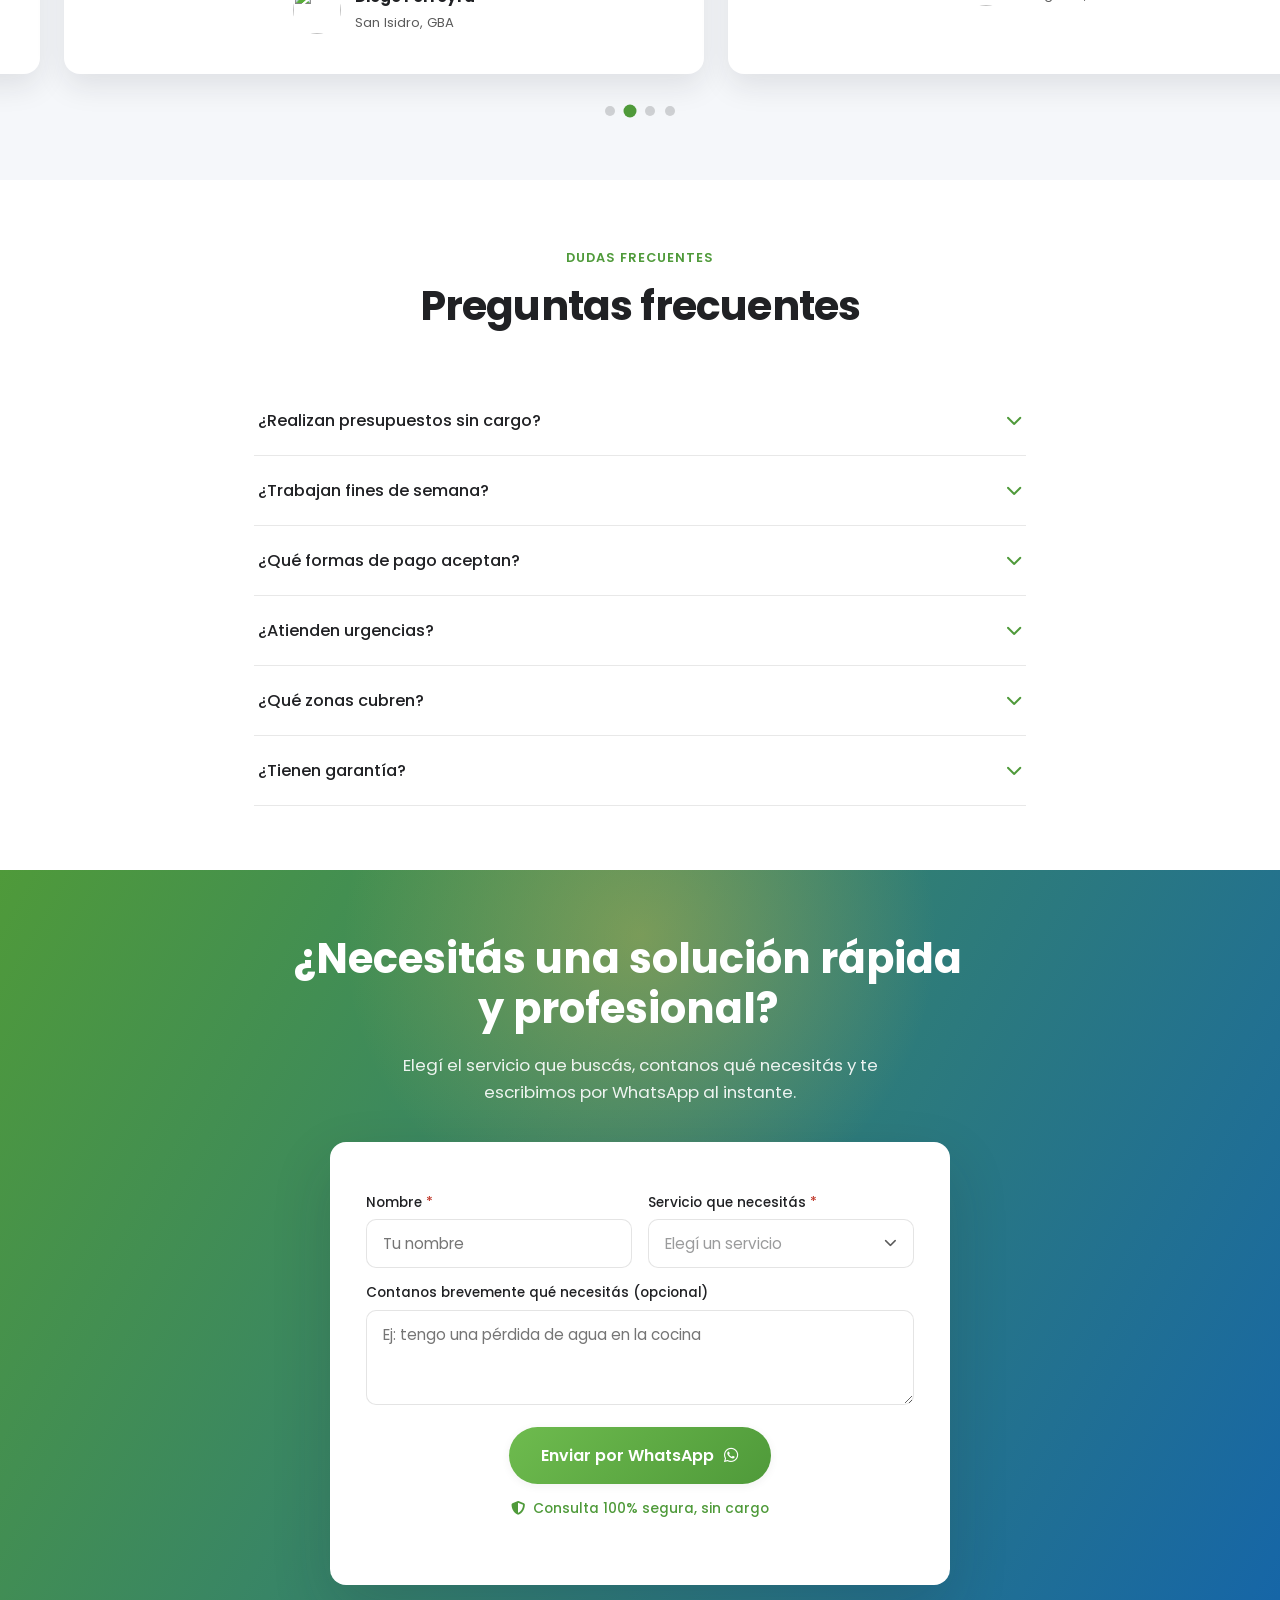
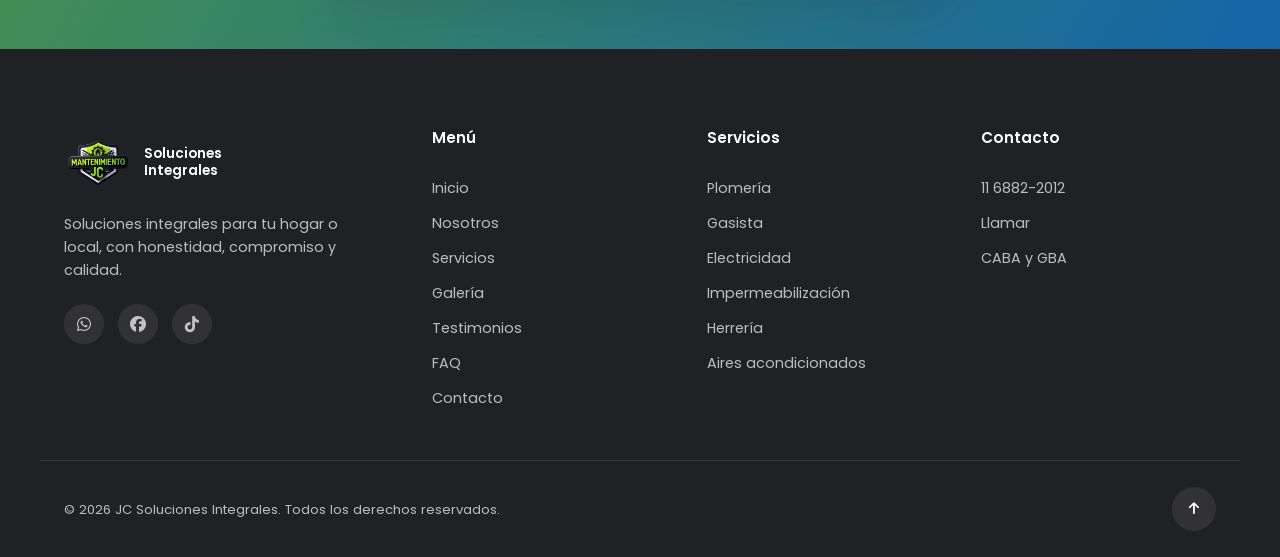
==== commit 4ab9c489: "Fix HTML formatting and update text content" ====
--- a/index.html
+++ b/index.html
@@ -95,7 +95,7 @@
         <div class="hero__content" data-reveal="fade-up">
           <img src="mantenimiento_JC.png" alt="Mantenimiento JC" class="hero__logo" width="400" height="400" loading="eager" fetchpriority="high">
           <p class="eyebrow">Servicio integral · CABA y GBA</p>
-          <h1 class="hero__title">Soluciones de tu Casa y Comercio en un Solo Lugar</h1>
+             <h1 class="hero__title">Soluciones de tu Casa y Comercio en un Solo Lugar</h1>
           <p class="hero__subtitle"><b>
             Atendemos consorcios y administramos, con más <span class="hero__subtitle_negrita"> 25 Años de Experiencia.</span></b>
           </p>
@@ -116,7 +116,13 @@
             <li><i class="fa-solid fa-file-invoice-dollar" aria-hidden="true"></i> Presupuesto sin cargo</li>
             <li><i class="fa-solid fa-shield-halved" aria-hidden="true"></i> Garantía</li>
             <li><i class="fa-solid fa-medal" aria-hidden="true"></i> Calidad asegurada</li>
-          </ul>
+          </ul><br>
+                        <div class="hero__trust" data-reveal="fade-up">
+            <span class="hero__trust-label">Contamos con:</span>
+            <span class="hero__trust-item">Facturación</span>
+            <span class="hero__trust-sep" aria-hidden="true">|</span>
+            <span class="hero__trust-item">Seguro de Vida</span>
+          </div>
 
      
    <section class="partner" id="proveedor" aria-labelledby="partner-title">
@@ -140,13 +146,14 @@
          
   </div>
   <div class="hero__brands" data-reveal="fade-up">
-            <p class="hero__brands-label">Con quienes trabajamos</p>
+             <p class="hero__brands-label">Con quienes trabajamos</p>
             <div class="hero__brands-row">
               <img src="1.pintureria-san-andres.png" alt="Pinturerías San Andrés" loading="lazy" width="120" height="120">
               <img src="2.ferreteria-lamadrid.png" alt="Ferretería Lamadrid" loading="lazy" width="120" height="120">
               <img src="3.sanitarios-olivos.png" alt="Sanitarios Olivos" loading="lazy" width="120" height="120">
               <img src="4.electricidad-marvi.png" alt="Electricidad Marvi" loading="lazy" width="120" height="120">
             </div>
+         
           </div>
 </section>
         </div>
@@ -734,7 +741,7 @@
           <button type="submit" class="btn btn--accent btn--lg cta__form-submit">
             Enviar por WhatsApp <i class="fa-brands fa-whatsapp" aria-hidden="true"></i>
           </button>
-          <p class="cta__form-trust"><i class="fa-solid fa-shield-halved" aria-hidden="true"></i> Consulta 100% sin compromiso, sin cargo</p>
+          <p class="cta__form-trust"><i class="fa-solid fa-shield-halved" aria-hidden="true"></i> Consulta 100% segura, sin cargo</p>
           <p class="cta__form-note" id="ctaFormNote" role="status" aria-live="polite"></p>
         </form>
       </div>
--- a/styles.css
+++ b/styles.css
@@ -1291,7 +1291,7 @@
   .focus-list__item { font-size: 0.92rem; padding: 14px 16px; }
   .why__grid { grid-template-columns: 1fr; }
   .gallery__grid { grid-template-columns: repeat(2, 1fr); gap: 12px; }
-  .hero__subtitle { font-size: 1.1rem; }
+  .hero__subtitle { font-size: 1.3rem; }
  
 .hero__brands { margin-top: 28px; }
  .hero__brands-row {
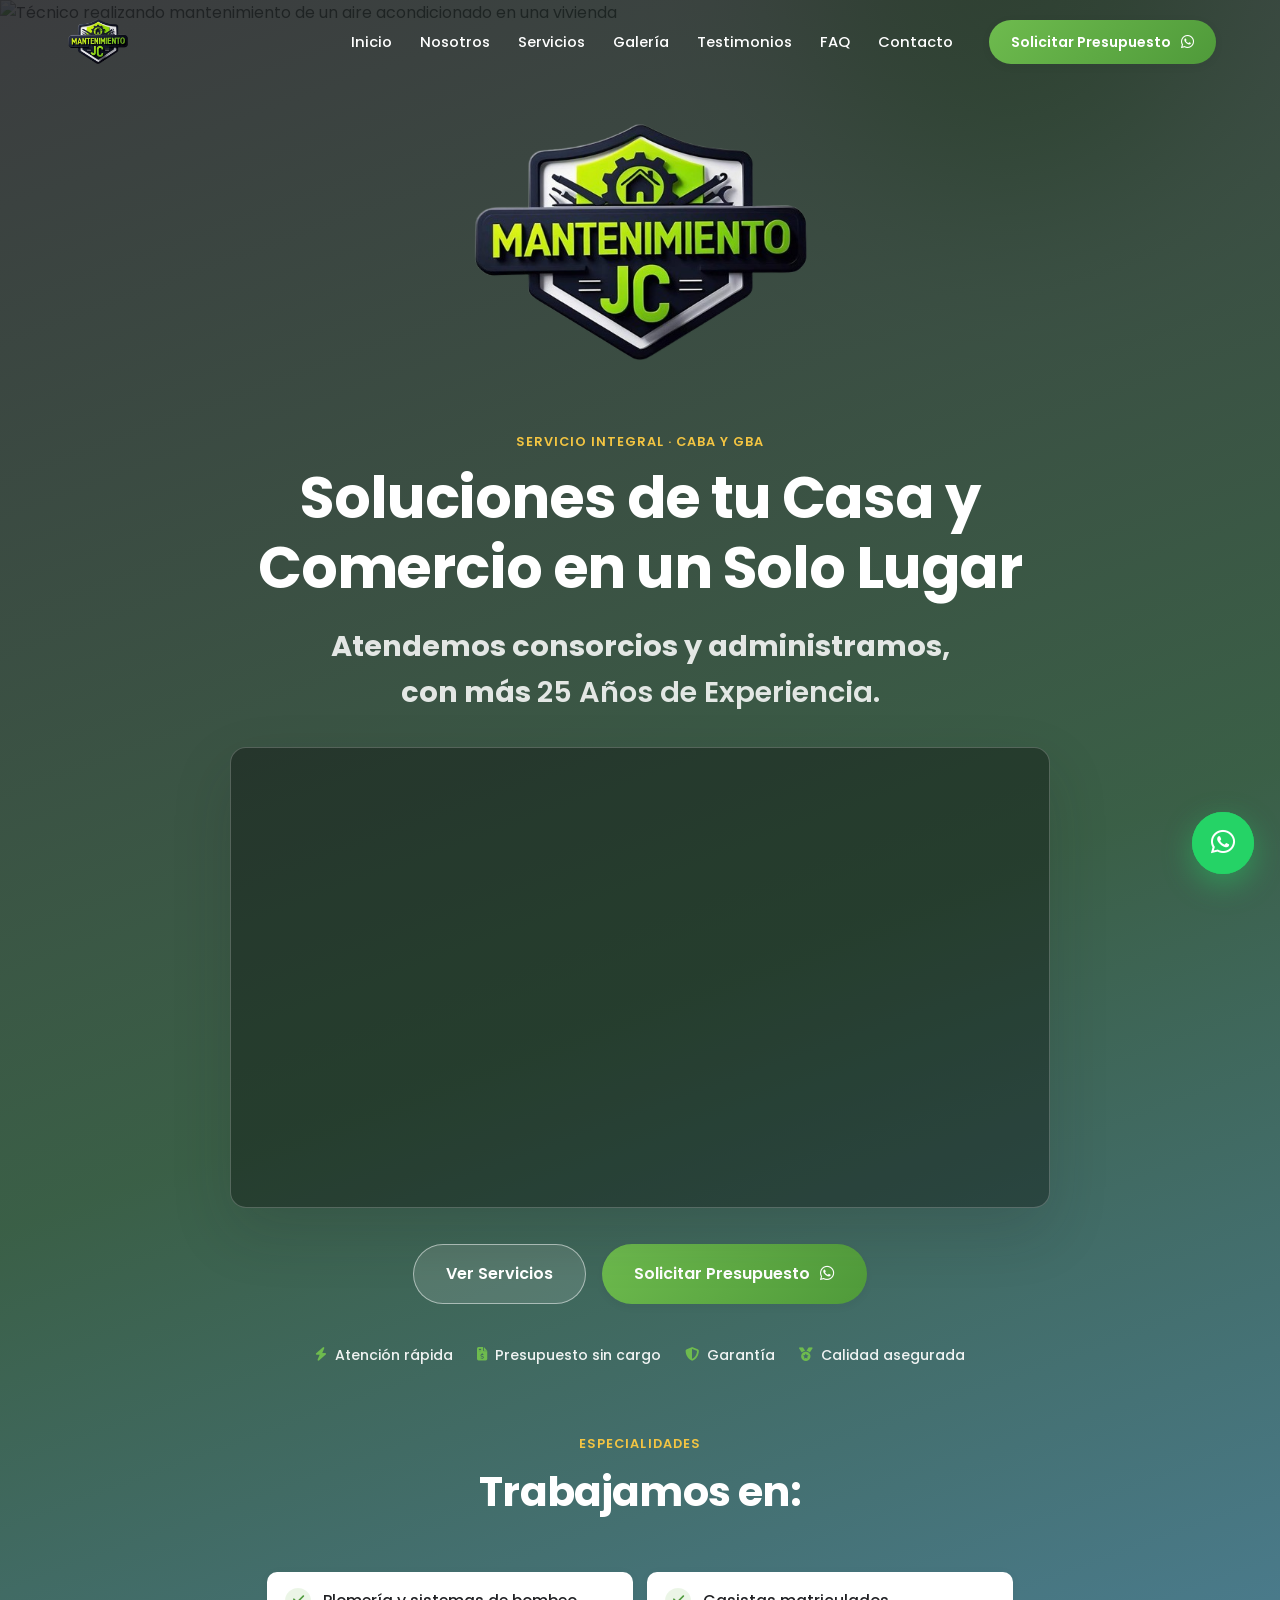
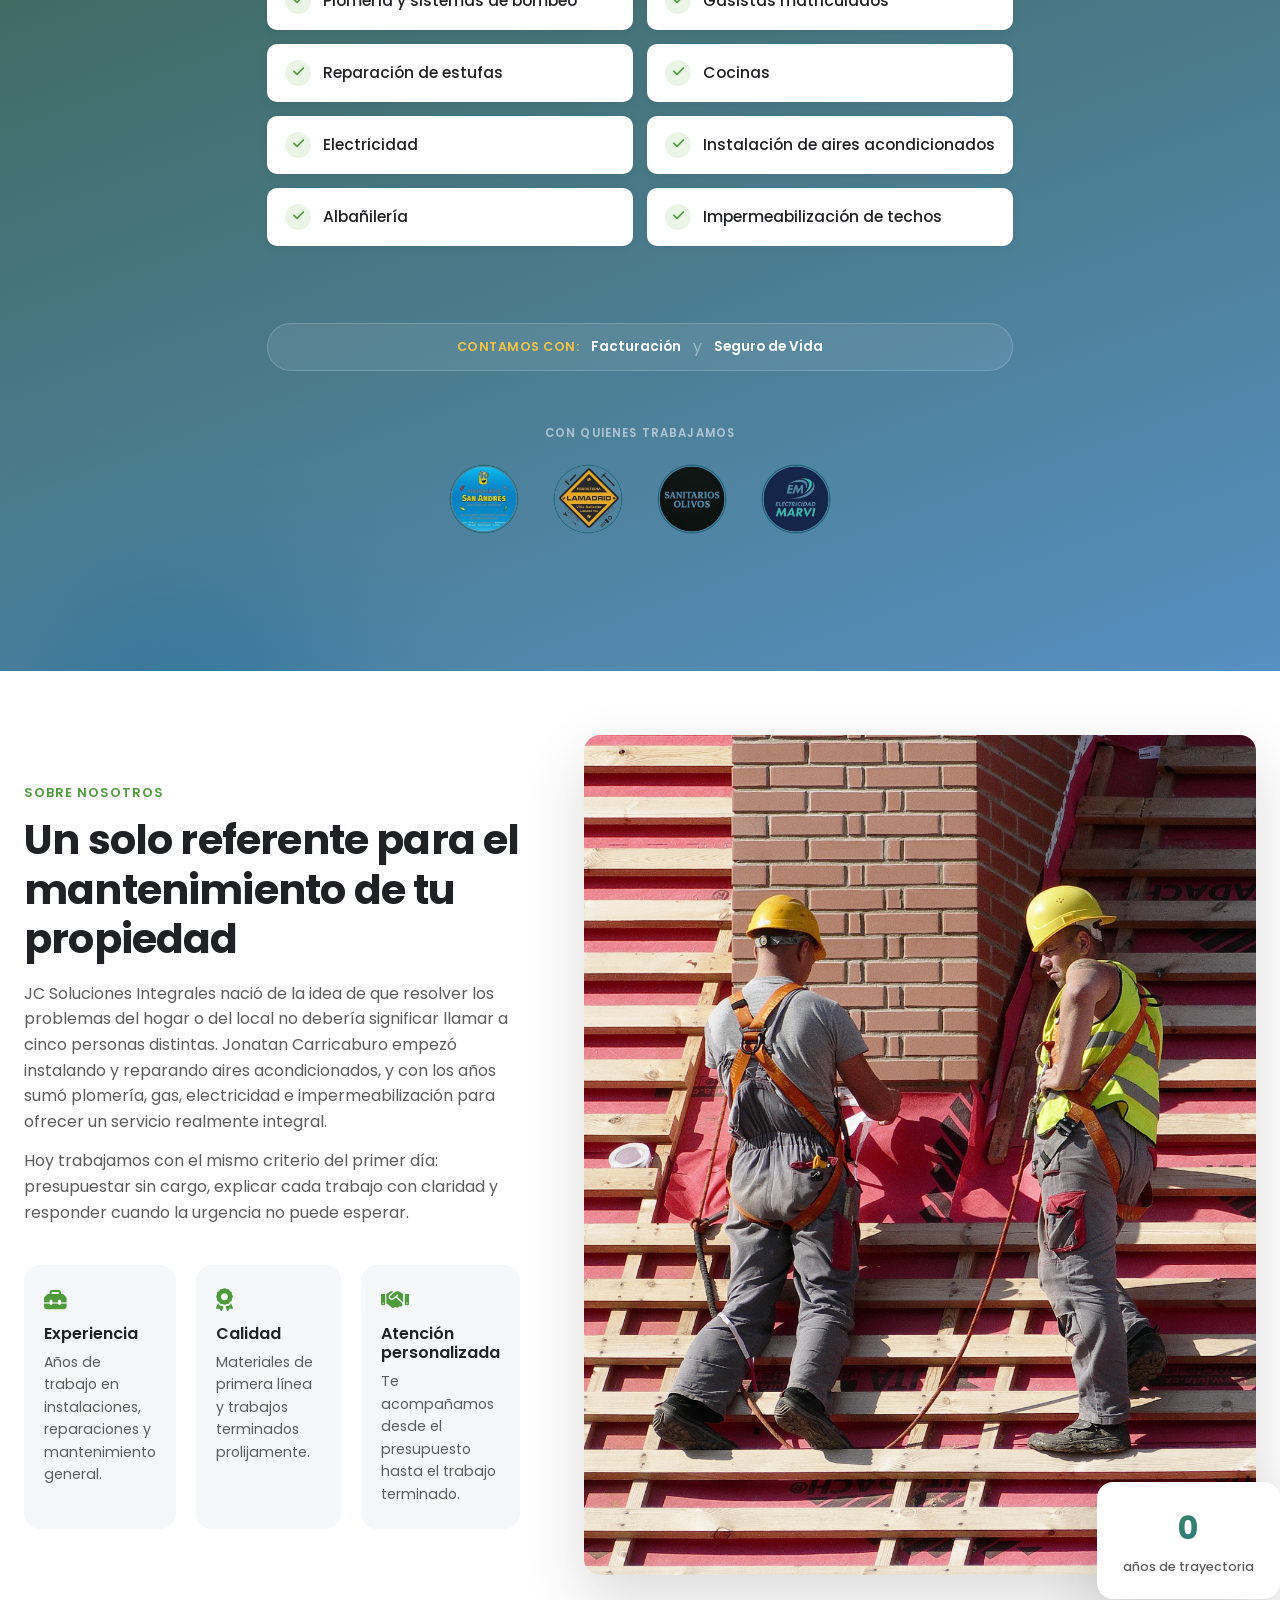
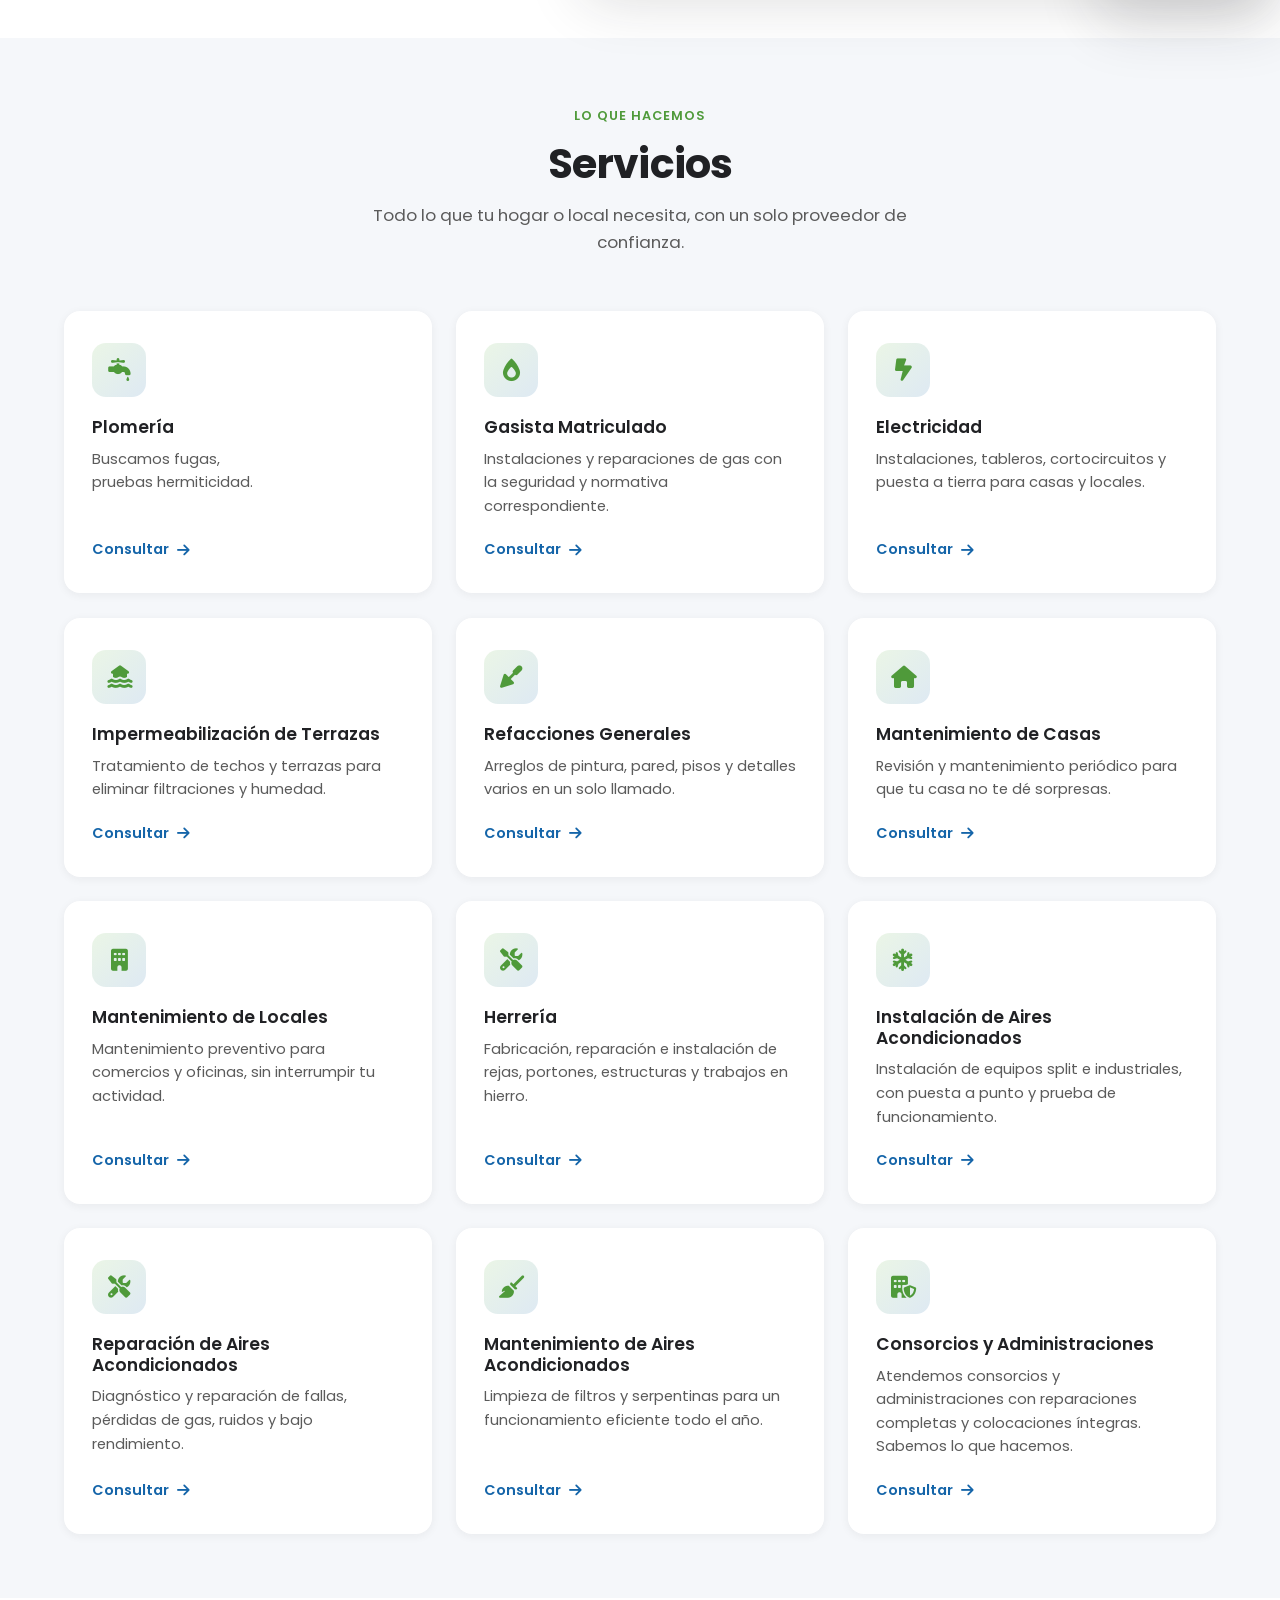
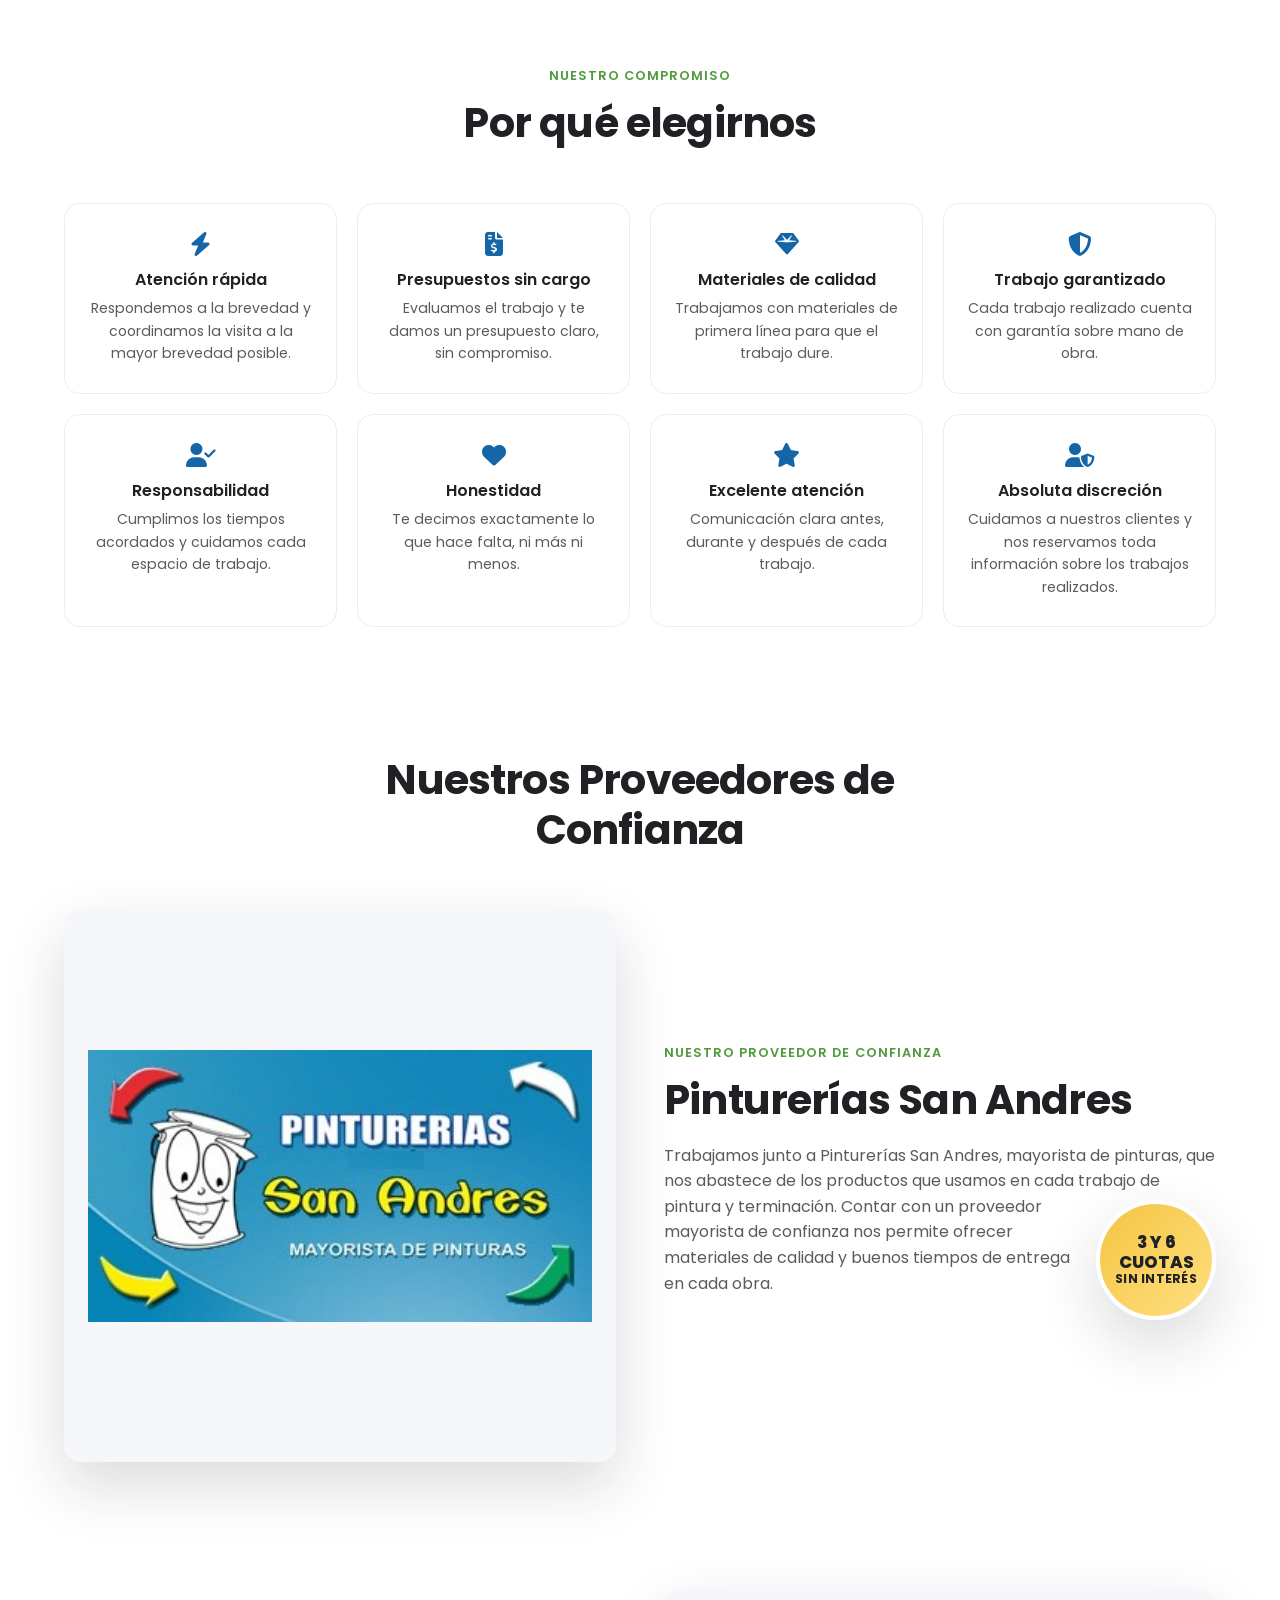
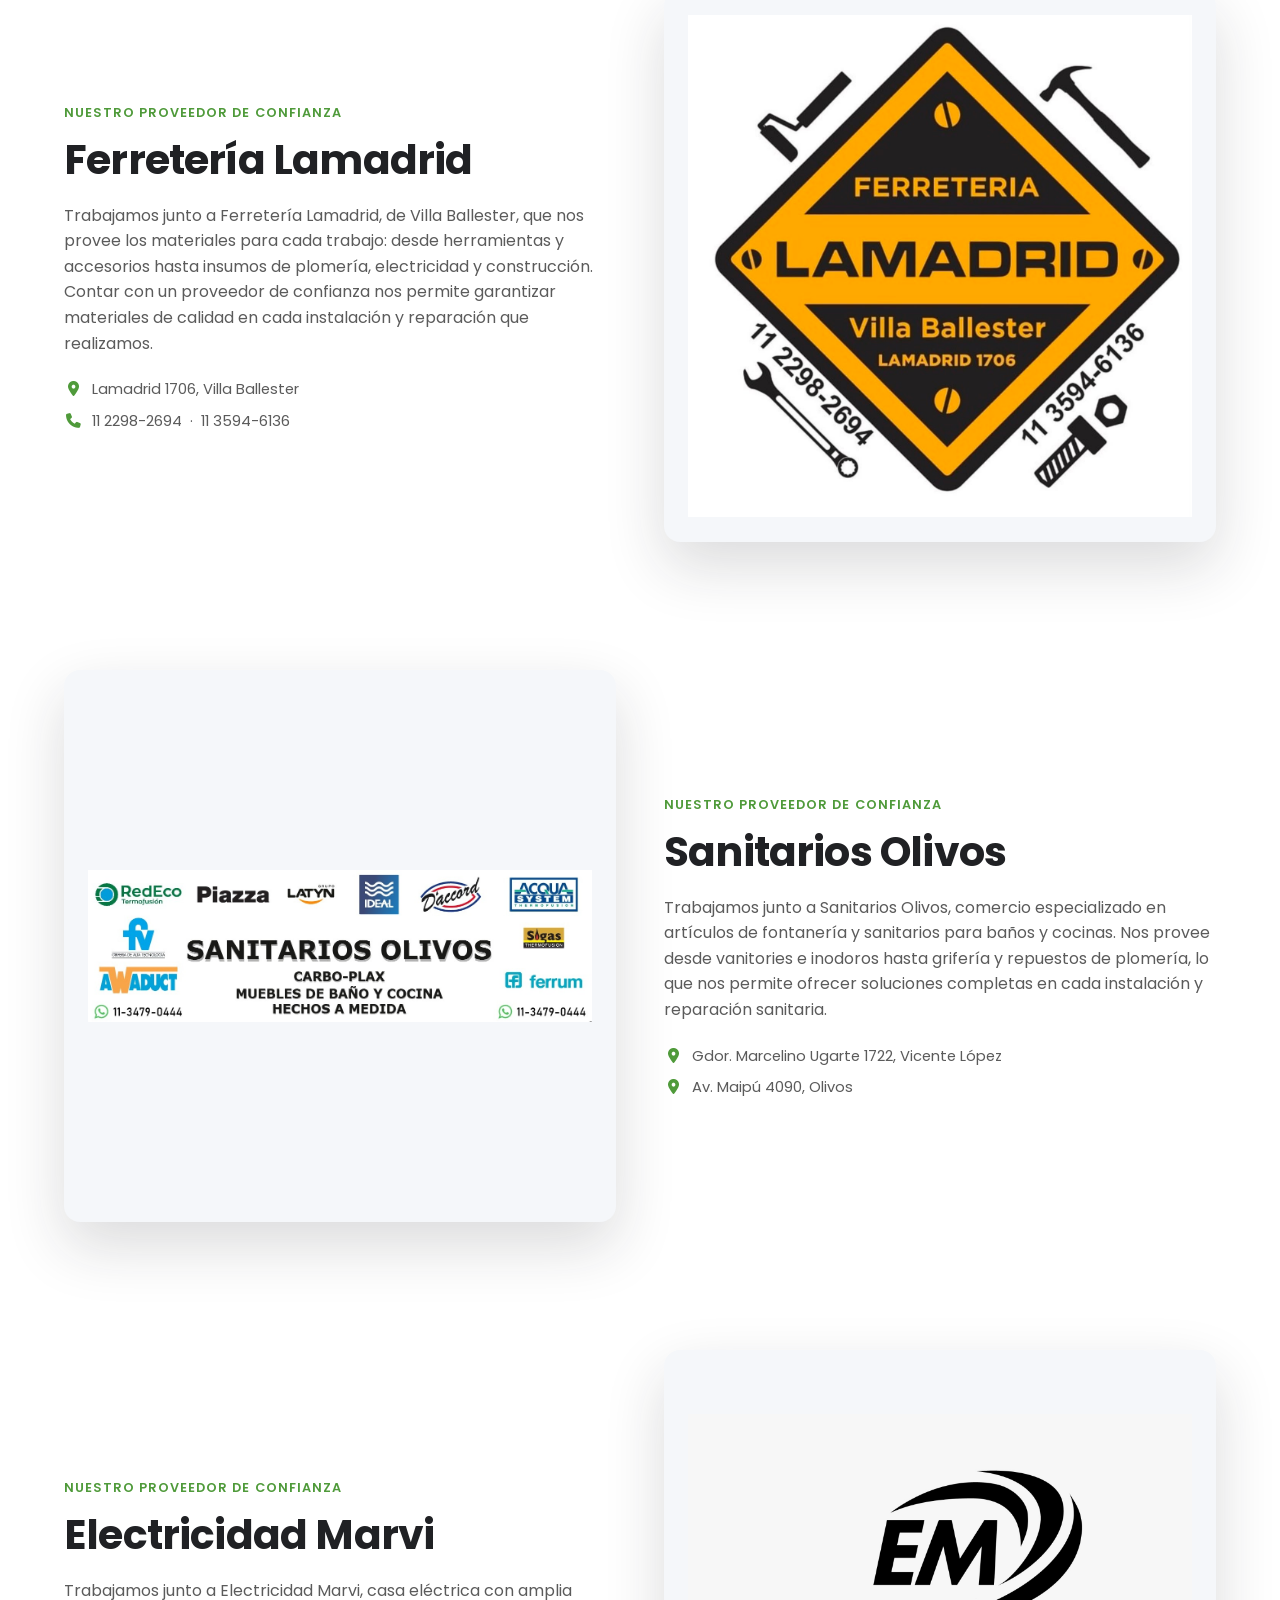
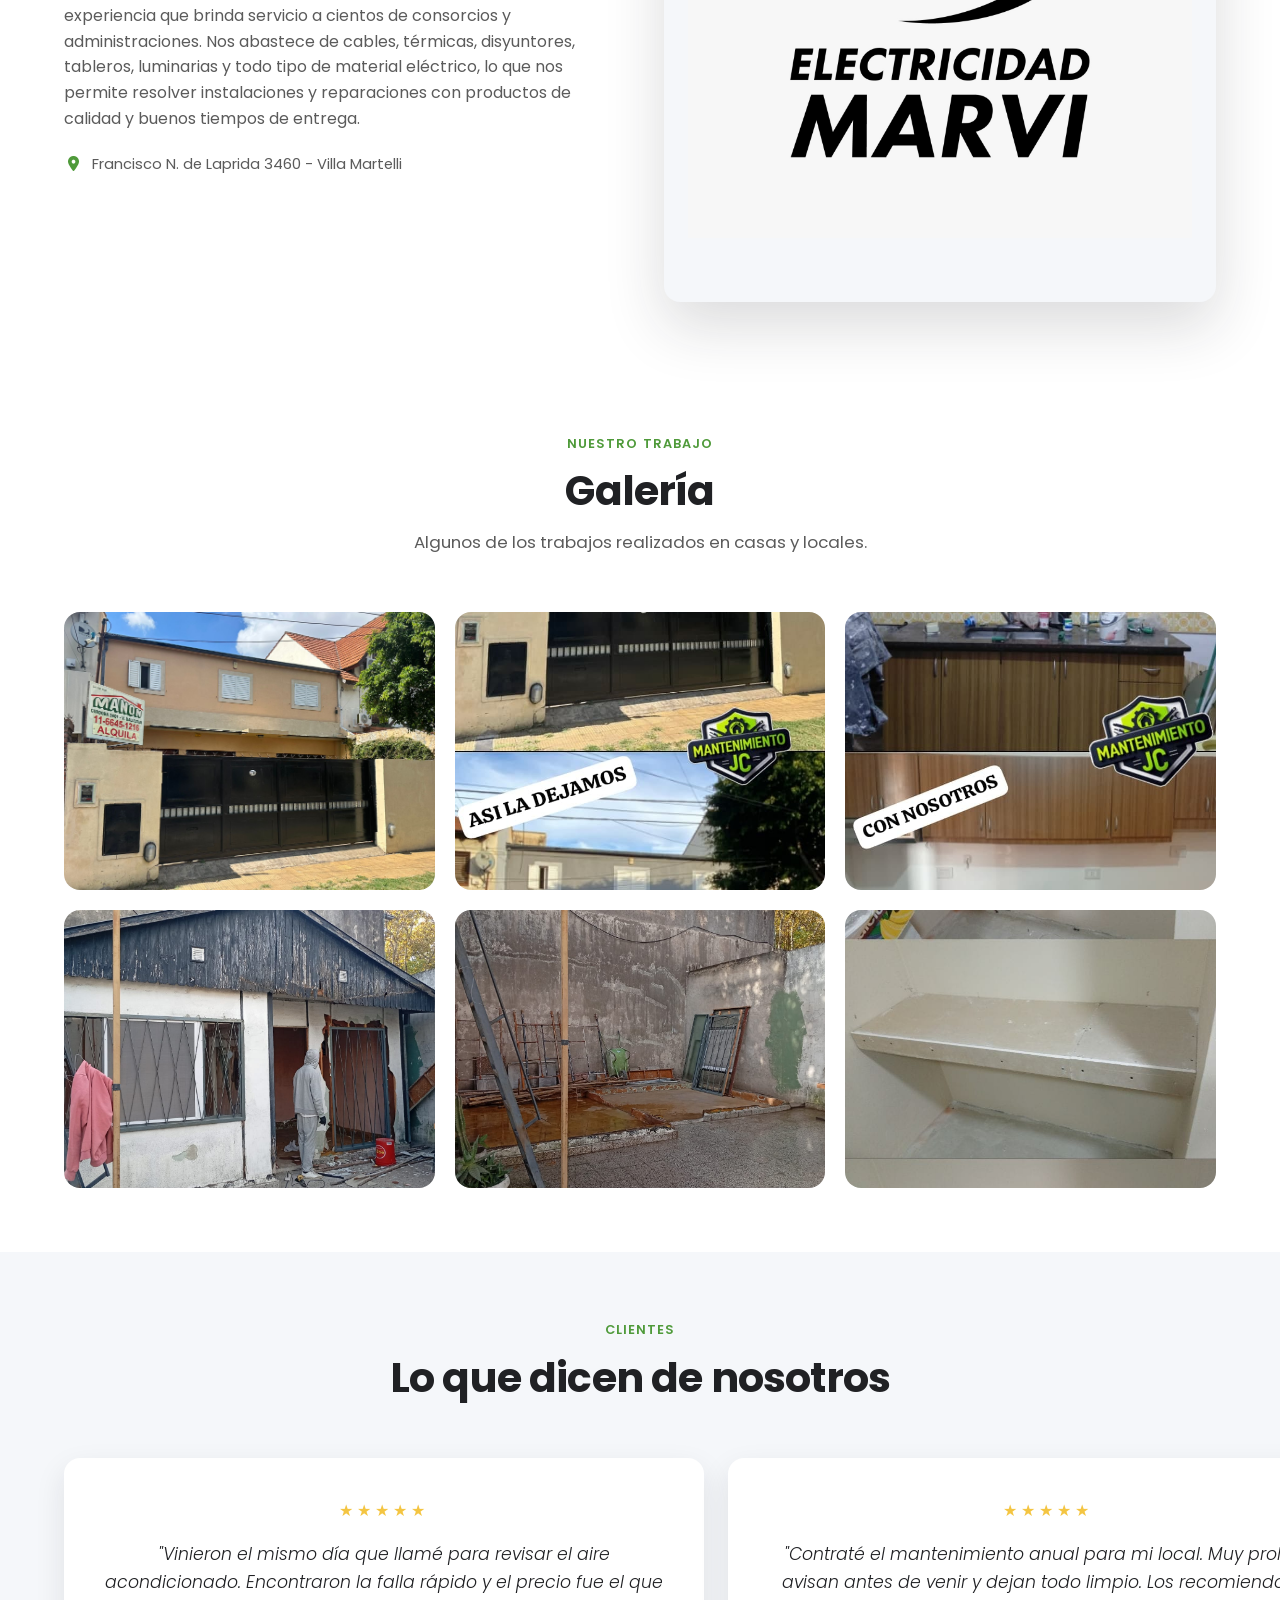
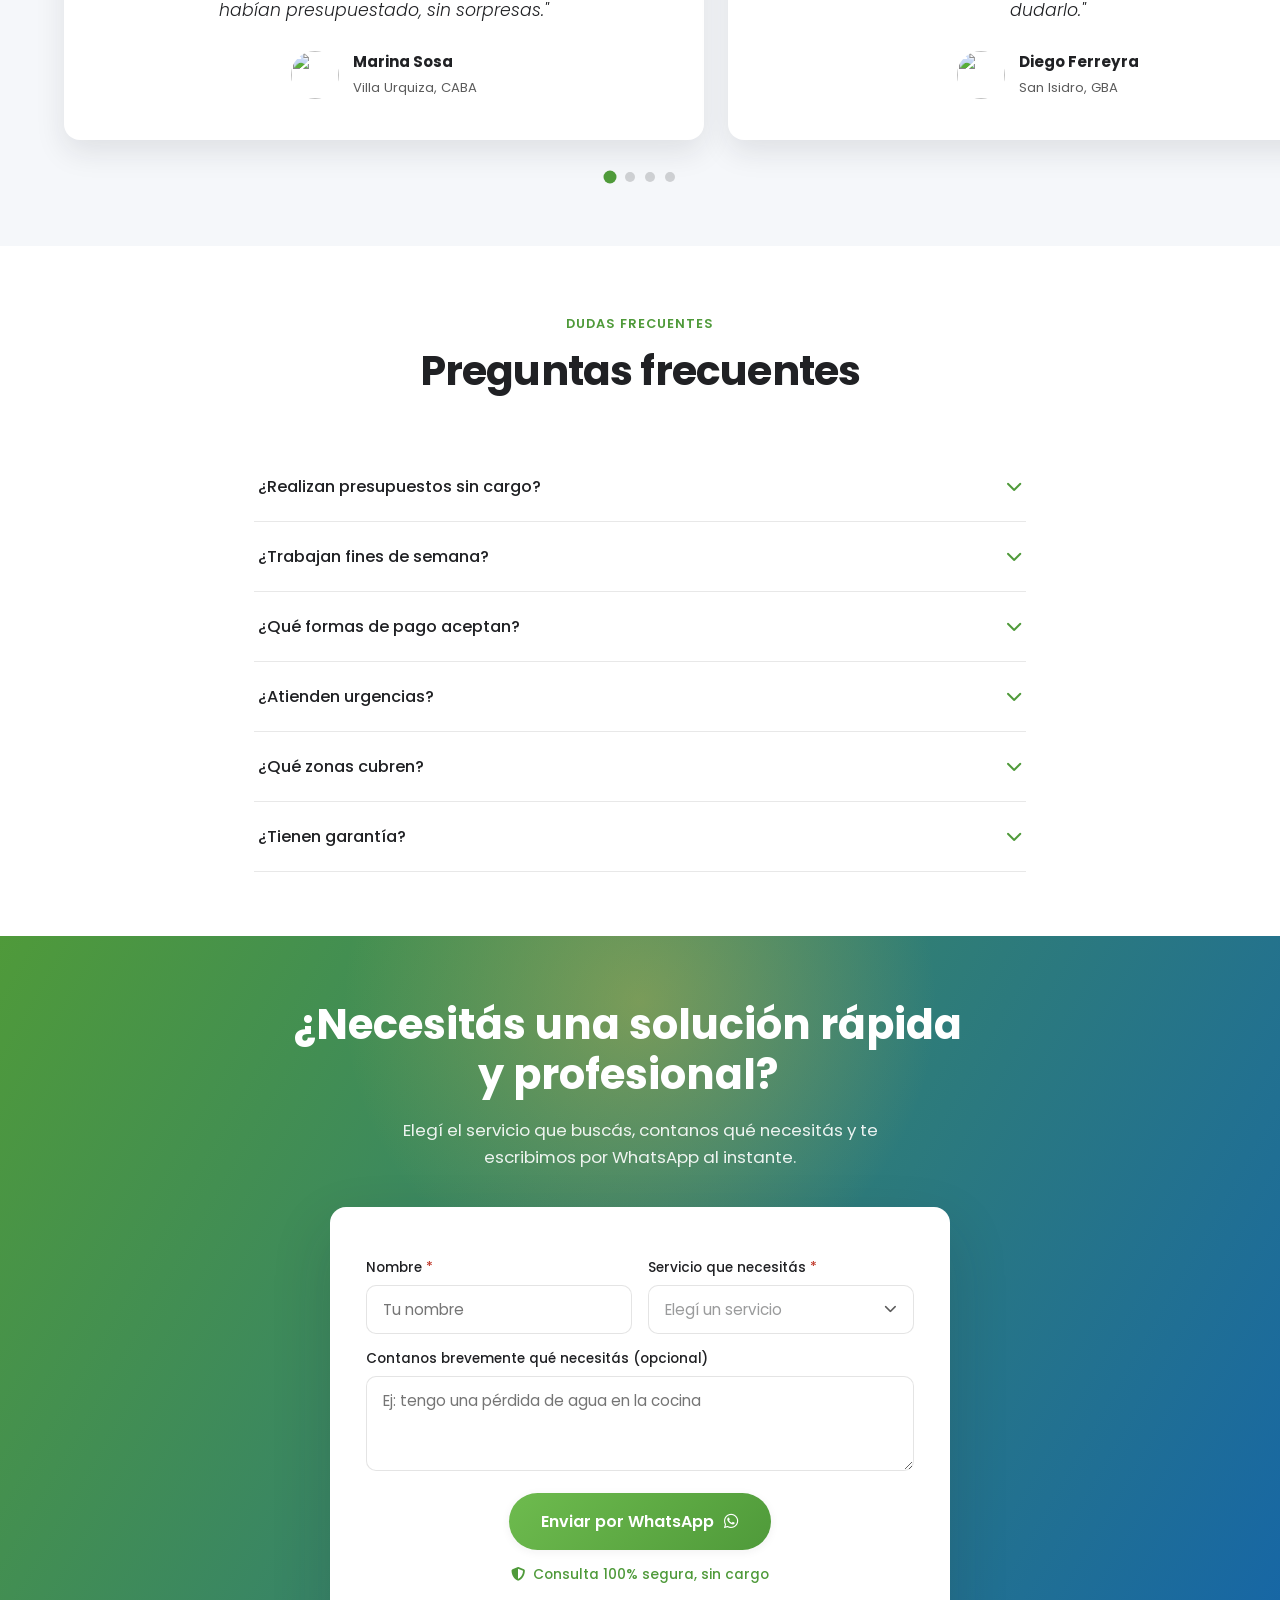
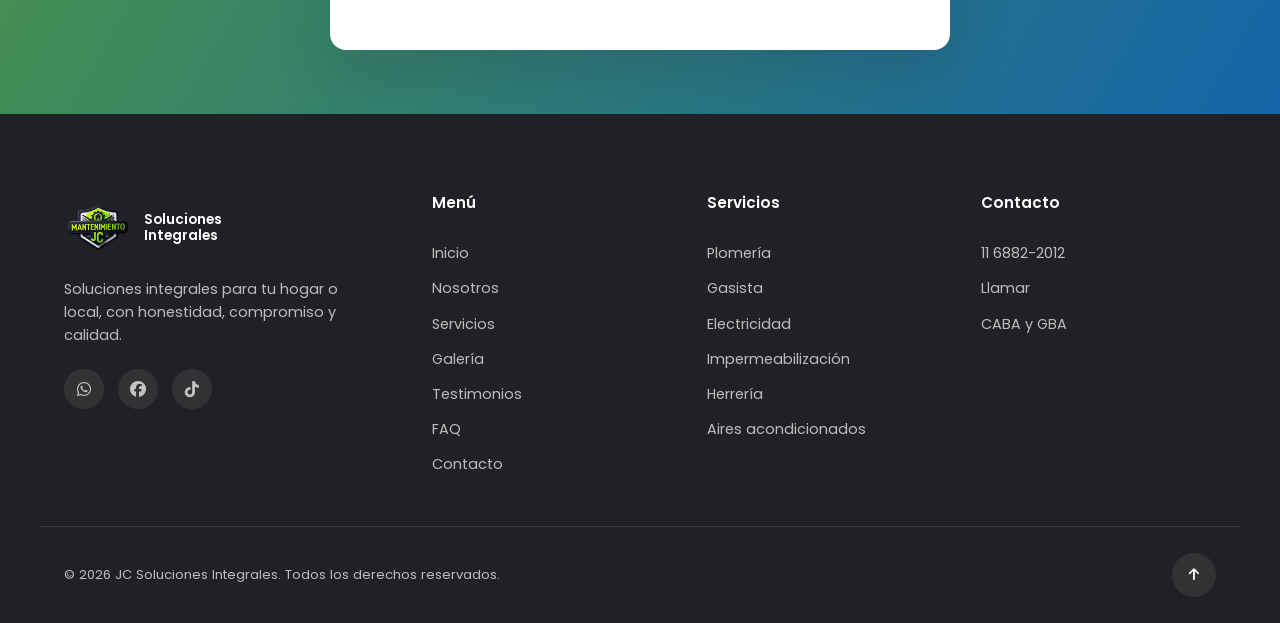
==== commit d4863207: "Update index.html" ====
--- a/index.html
+++ b/index.html
@@ -116,14 +116,7 @@
             <li><i class="fa-solid fa-file-invoice-dollar" aria-hidden="true"></i> Presupuesto sin cargo</li>
             <li><i class="fa-solid fa-shield-halved" aria-hidden="true"></i> Garantía</li>
             <li><i class="fa-solid fa-medal" aria-hidden="true"></i> Calidad asegurada</li>
-          </ul><br>
-                        <div class="hero__trust" data-reveal="fade-up">
-            <span class="hero__trust-label">Contamos con:</span>
-            <span class="hero__trust-item">Facturación</span>
-            <span class="hero__trust-sep" aria-hidden="true">|</span>
-            <span class="hero__trust-item">Seguro de Vida</span>
-          </div>
-
+          </ul>
      
    <section class="partner" id="proveedor" aria-labelledby="partner-title">
   <div class="container partner__grid_servicios">
@@ -142,7 +135,14 @@
       <li class="focus-list__item"><i class="fa-solid fa-check" aria-hidden="true"></i><span>Albañilería</span></li>
       <li class="focus-list__item"><i class="fa-solid fa-check" aria-hidden="true"></i><span>Impermeabilización de techos</span></li>
     </ul>
-<br>
+<br><br><br>
+                        <div class="hero__trust" data-reveal="fade-up">
+            <span class="hero__trust-label">Contamos con:</span>
+            <span class="hero__trust-item">Facturación</span>
+            <span class="hero__trust-sep" aria-hidden="true">y</span>
+            <span class="hero__trust-item">Seguro de Vida</span>
+          </div>
+
          
   </div>
   <div class="hero__brands" data-reveal="fade-up">
--- a/styles.css
+++ b/styles.css
@@ -355,6 +355,50 @@
 }
 .hero__logo { width: 380px; height: 360px; margin-bottom: 8px; }
 .hero .eyebrow { color: var(--color-yellow); }
+
+.hero__trust {
+  display: flex;
+  flex-wrap: wrap;
+  align-items: center;
+  justify-content: center;
+  gap: 8px 12px;
+  margin-bottom: 18px;
+  padding: 10px 20px;
+  background: rgba(255, 255, 255, 0.08);
+  border: 1px solid rgba(255, 255, 255, 0.18);
+  border-radius: 999px;
+  backdrop-filter: blur(4px);
+}
+
+.hero__trust-label {
+  font-size: 0.78rem;
+  font-weight: 600;
+  letter-spacing: 0.04em;
+  text-transform: uppercase;
+  color: var(--color-yellow);
+}
+
+.hero__trust-item {
+  font-size: 0.85rem;
+  font-weight: 600;
+  color: #fff;
+}
+
+.hero__trust-sep {
+  color: rgba(255, 255, 255, 0.4);
+  font-weight: 400;
+}
+
+@media (max-width: 640px) {
+  .hero__trust {
+    padding: 8px 14px;
+    gap: 6px 10px;
+  }
+  .hero__trust-label,
+  .hero__trust-item {
+    font-size: 0.72rem;
+  }
+}
 
 .hero__title {
   font-size: clamp(2.4rem, 5vw, 3.6rem);
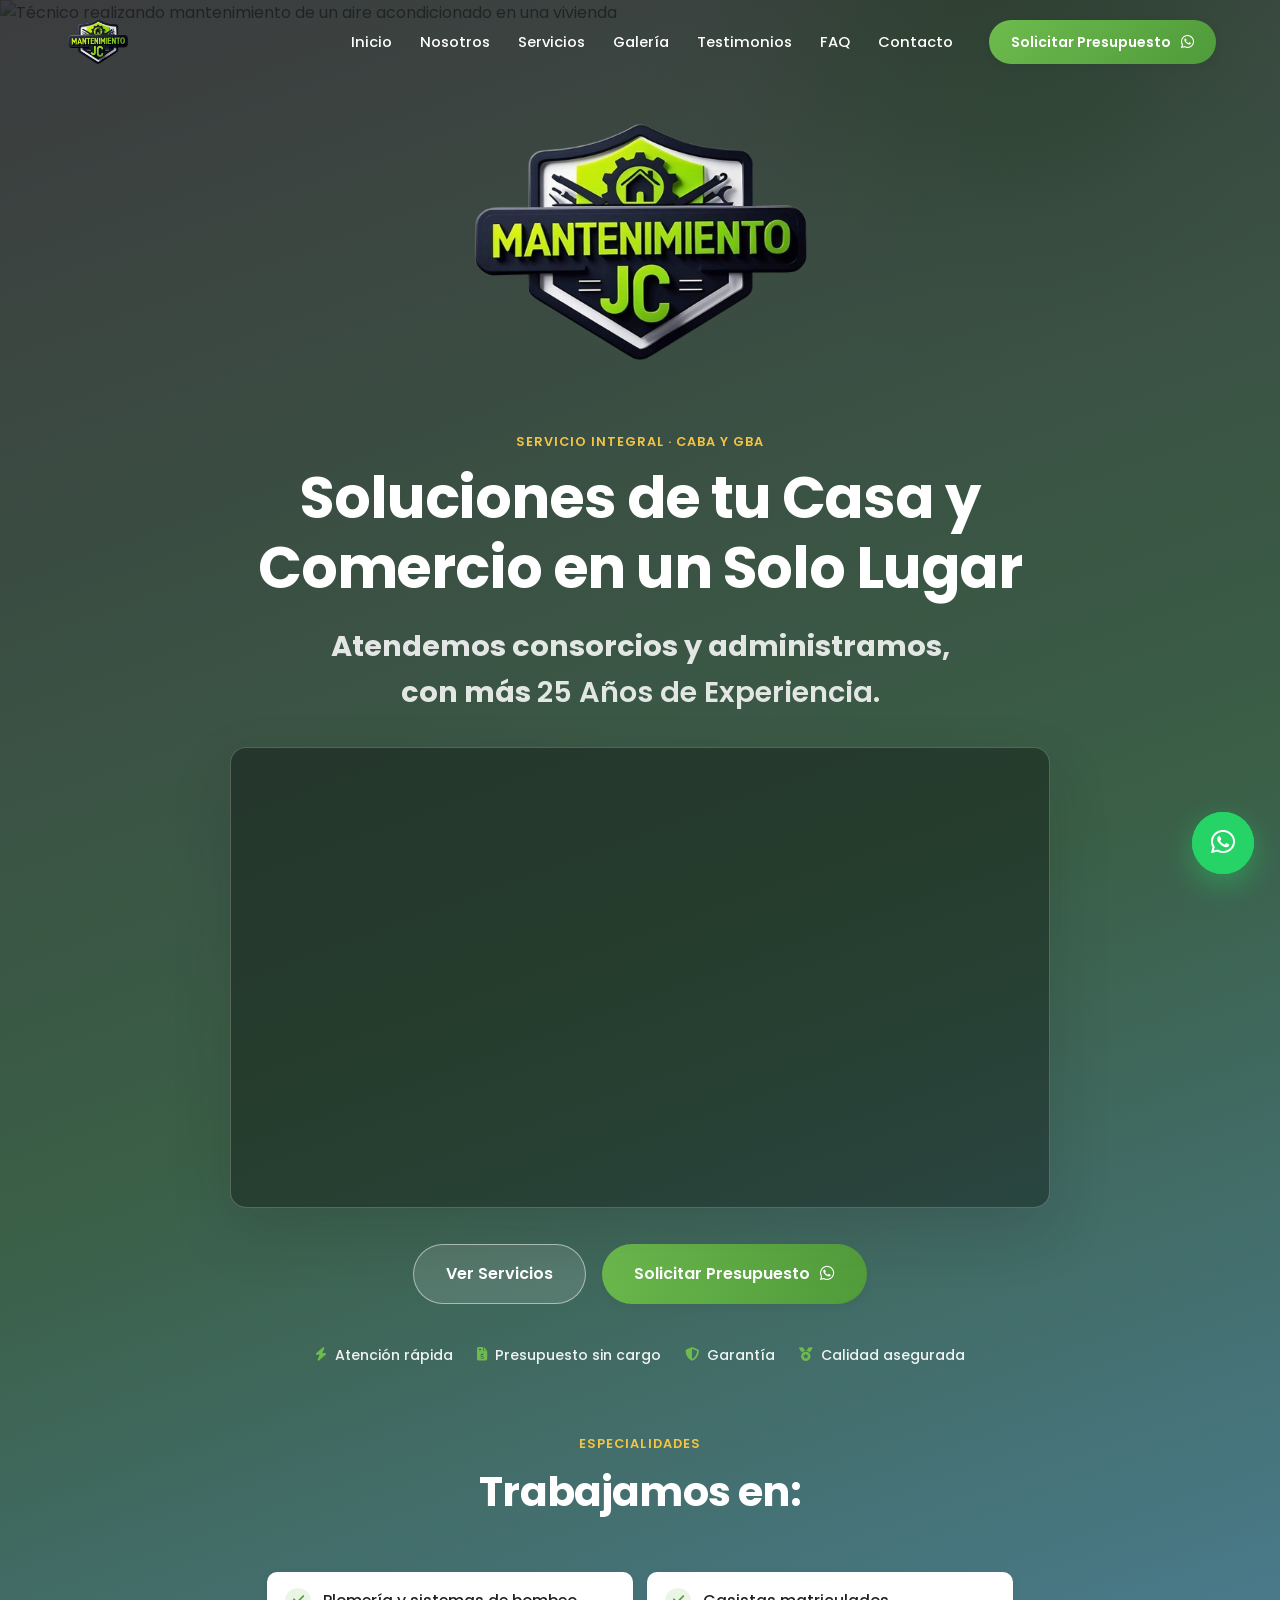
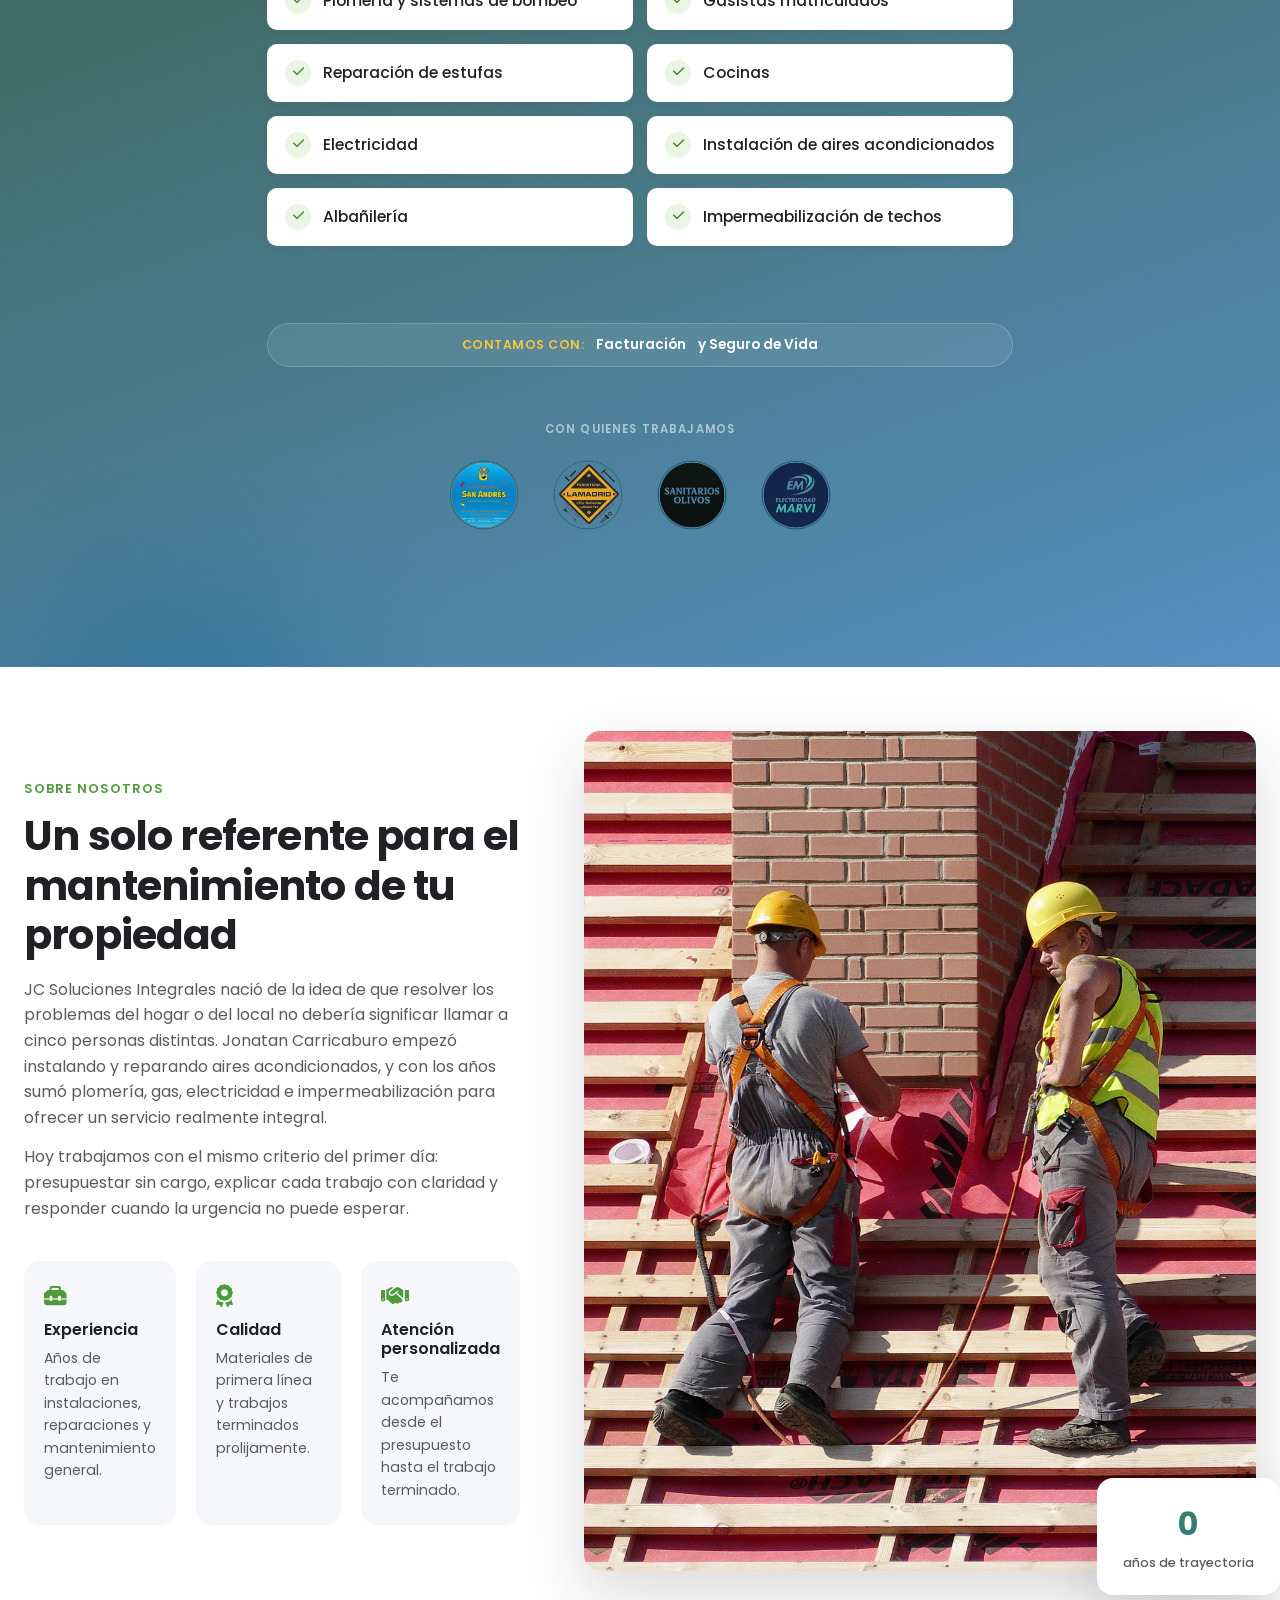
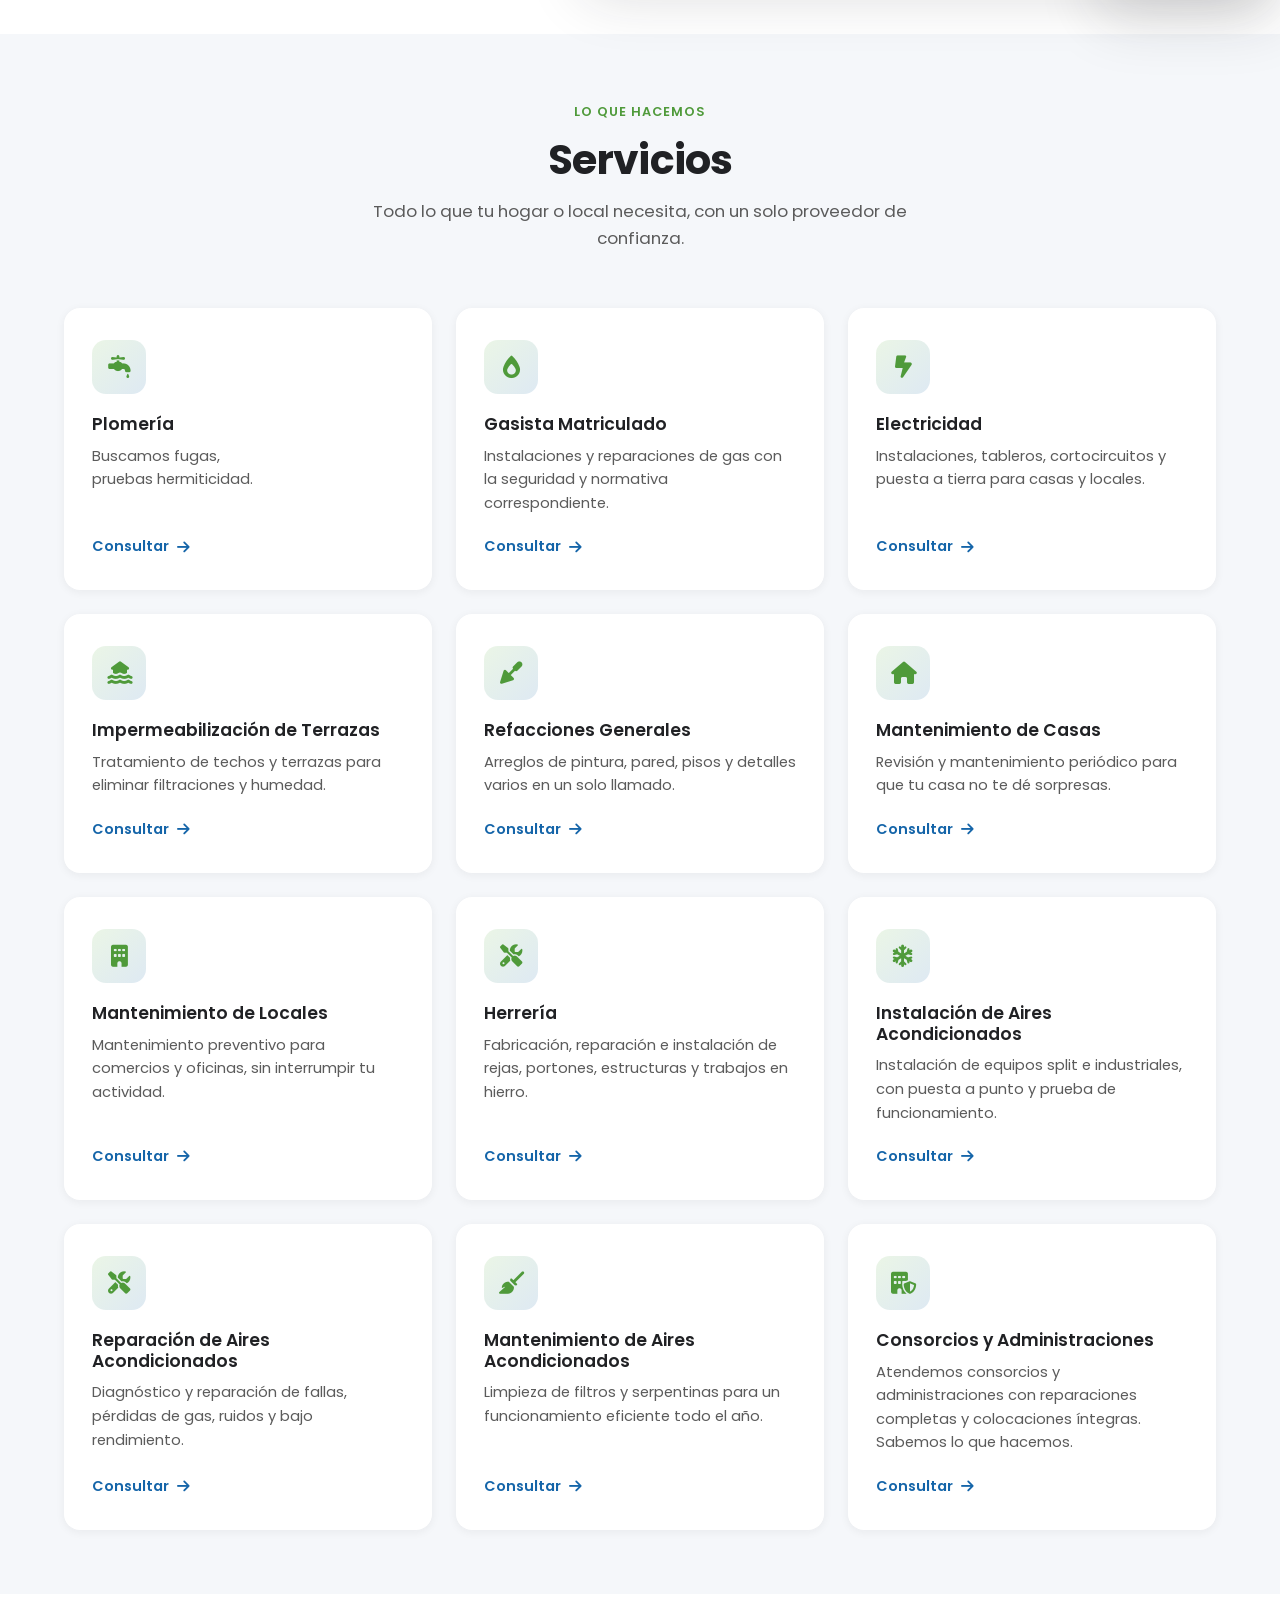
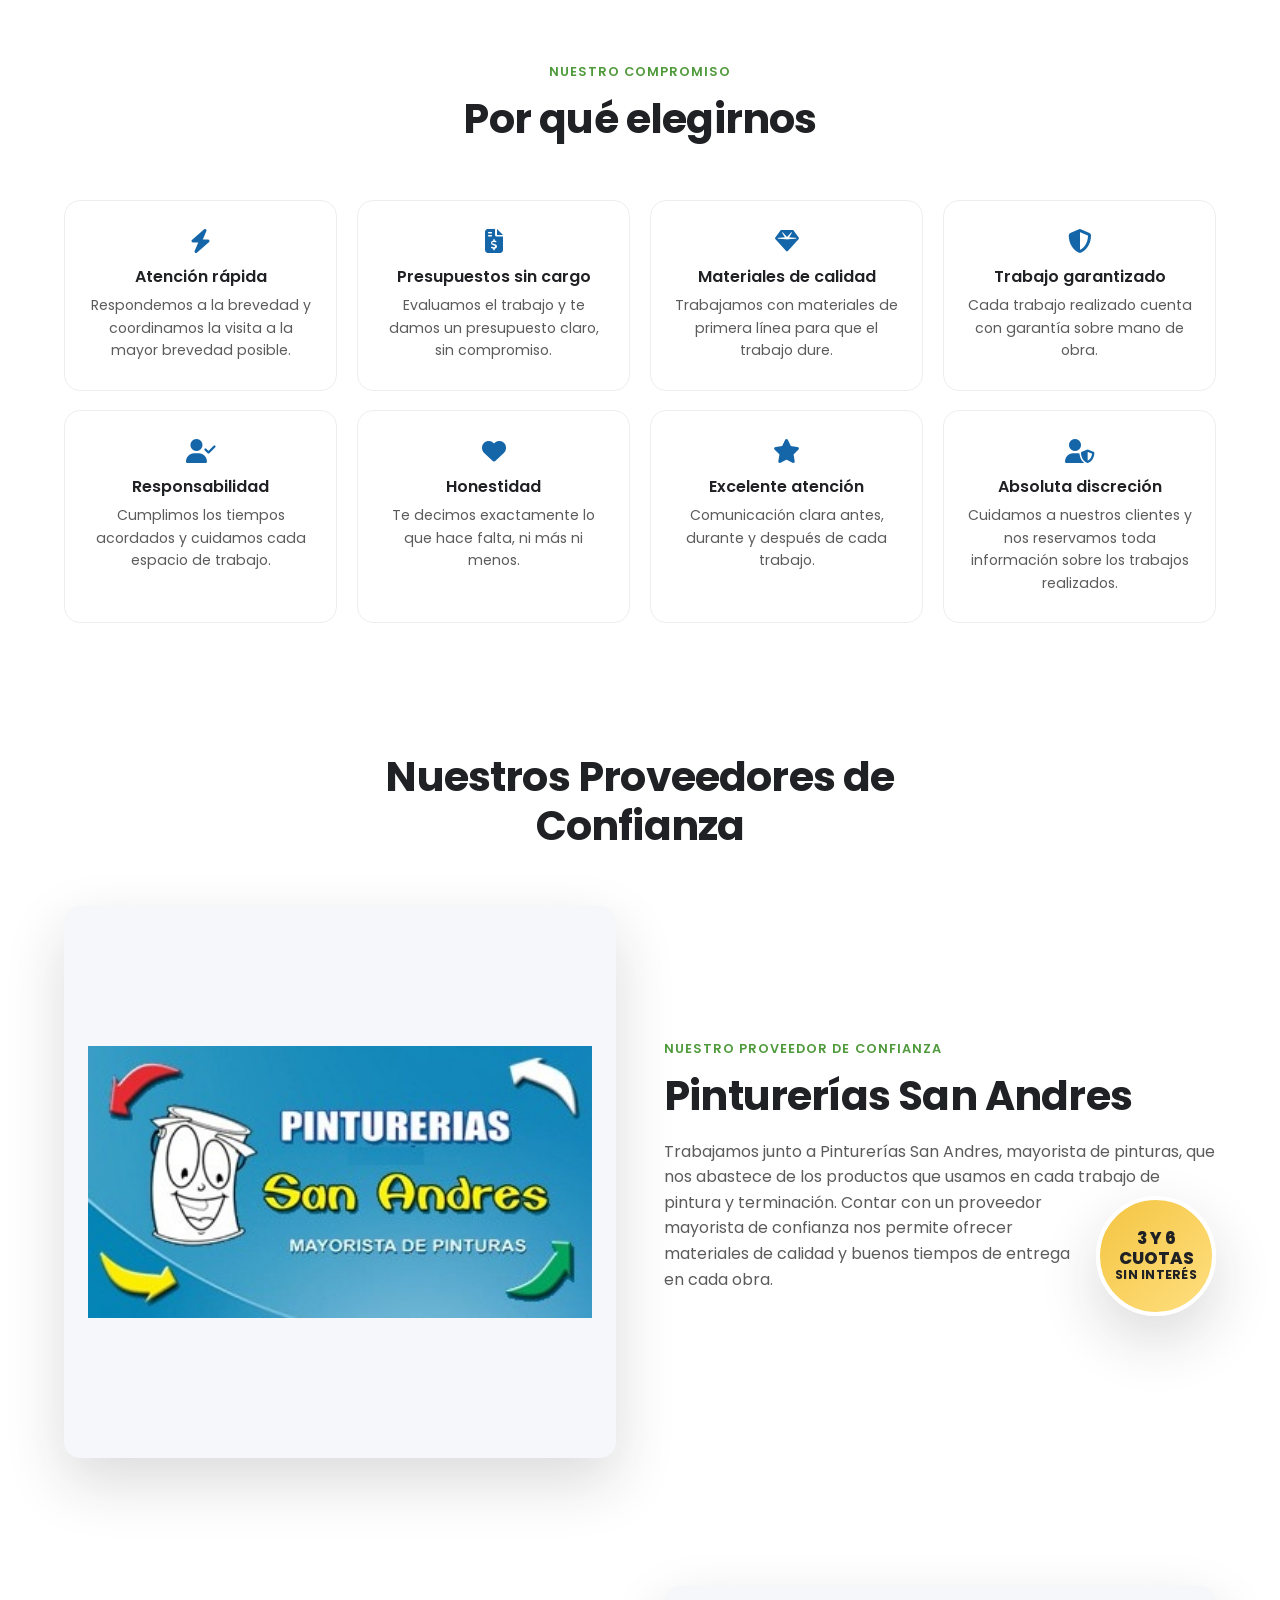
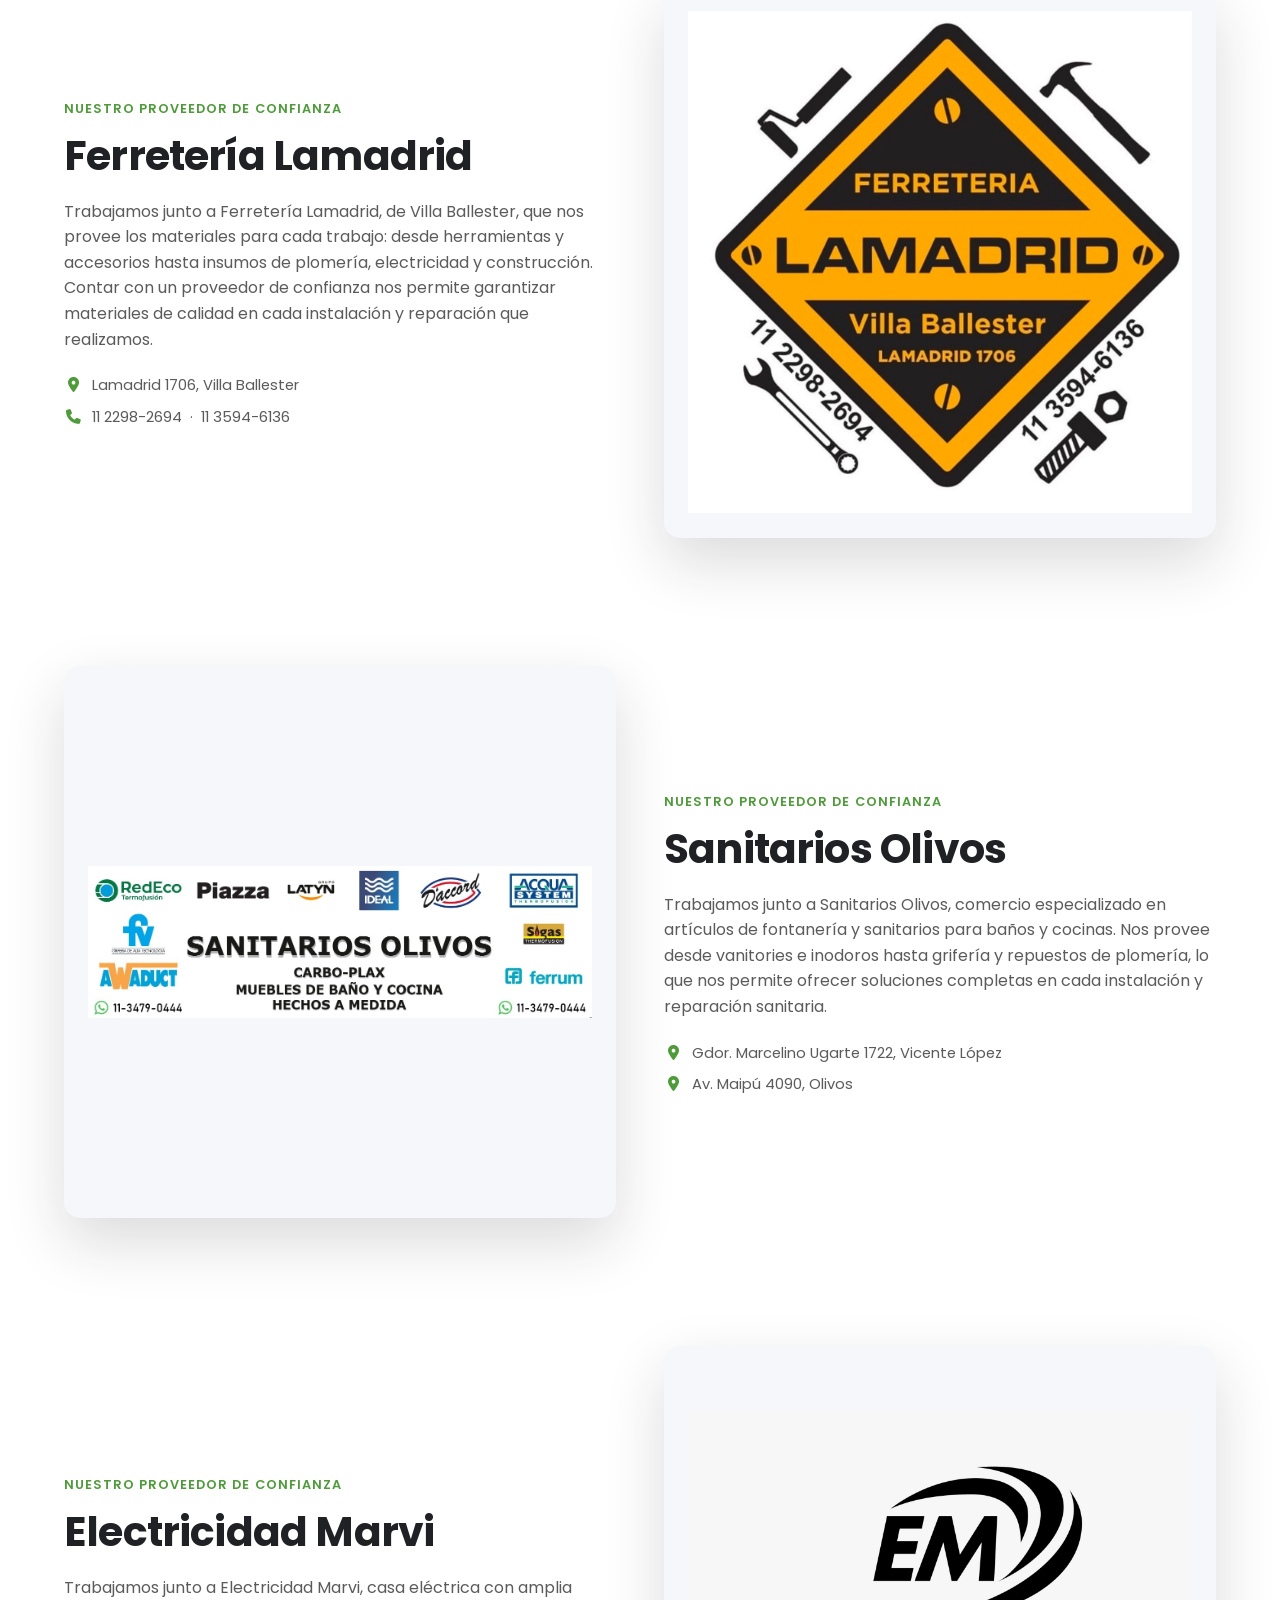
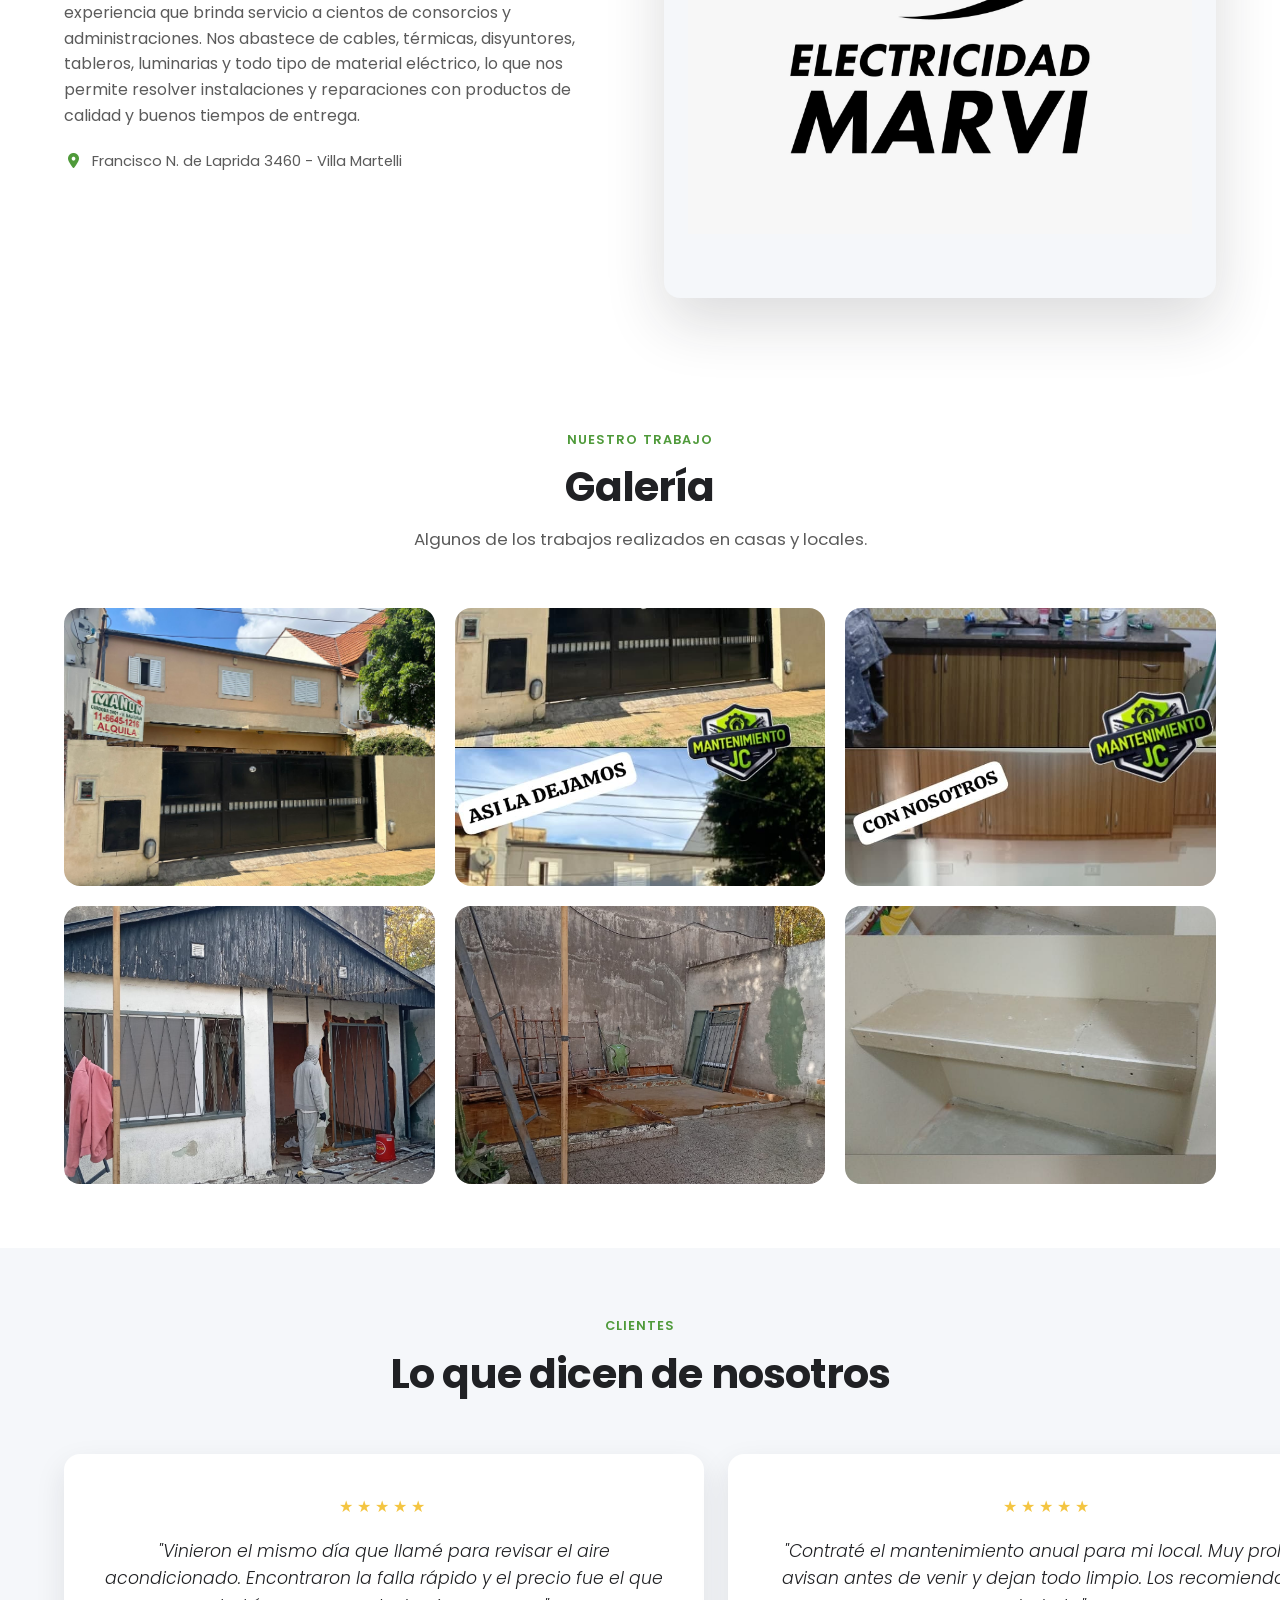
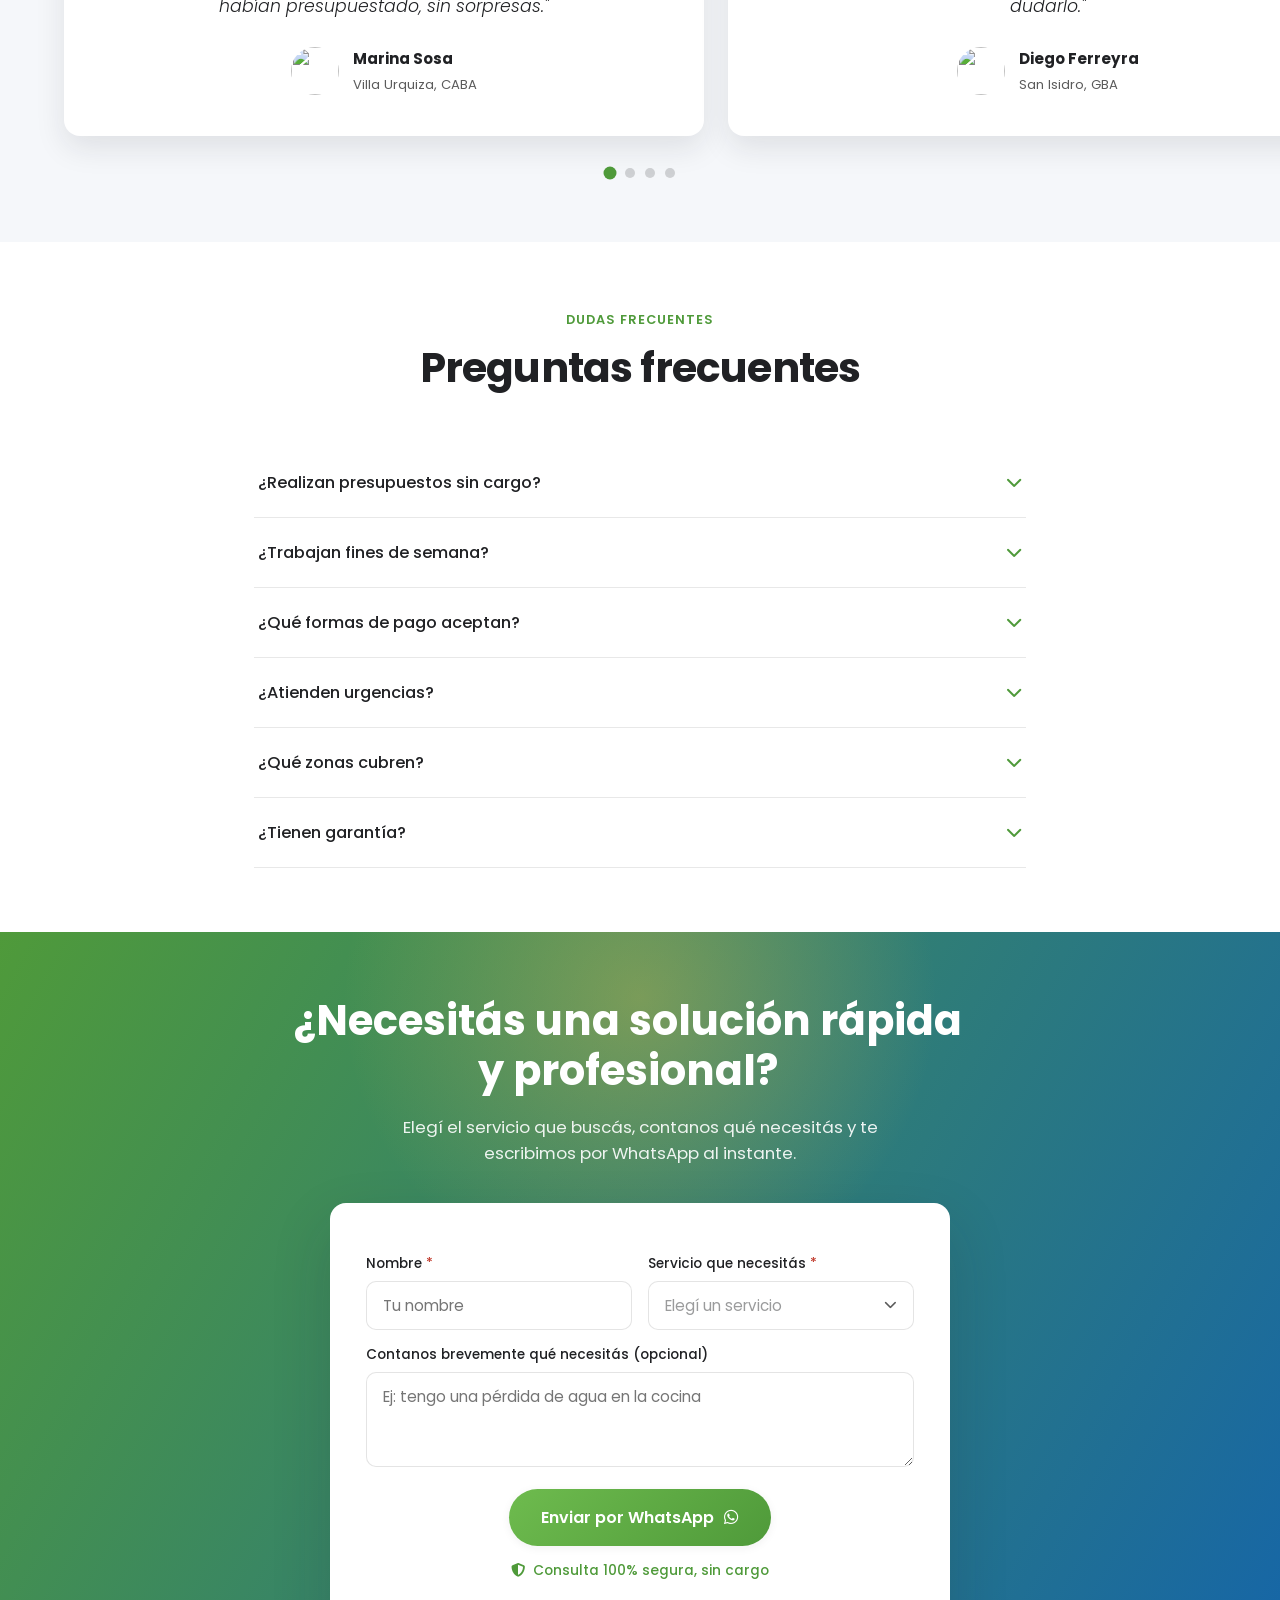
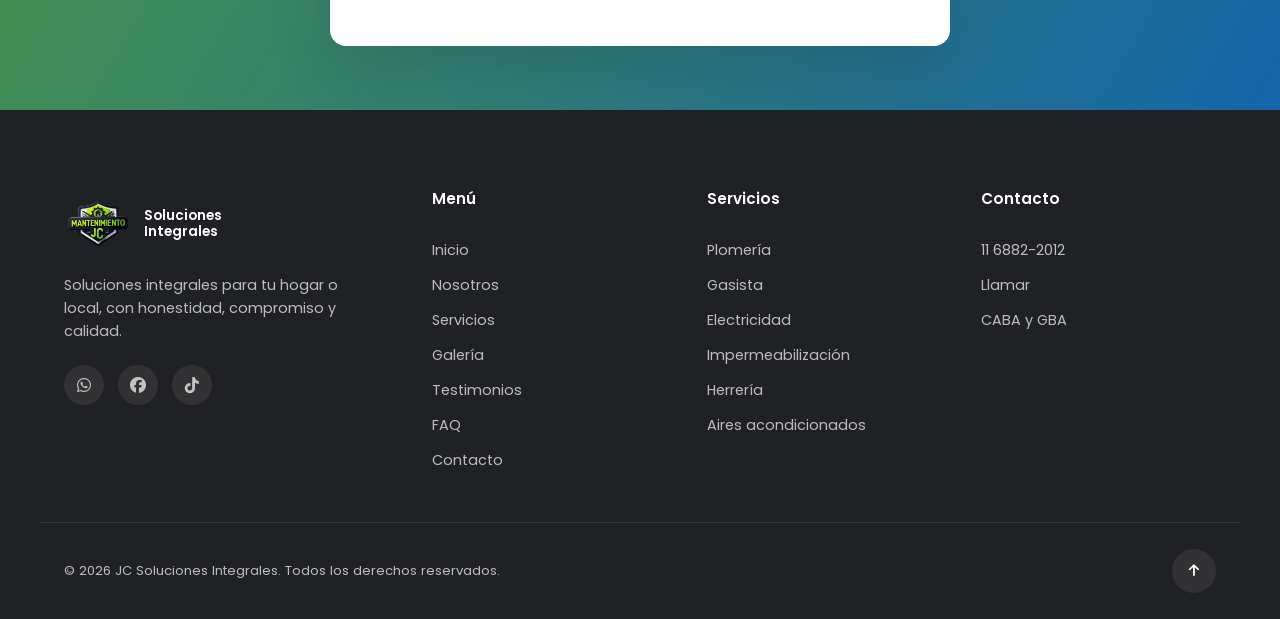
==== commit 0d6644b9: "Update index.html" ====
--- a/index.html
+++ b/index.html
@@ -139,8 +139,7 @@
                         <div class="hero__trust" data-reveal="fade-up">
             <span class="hero__trust-label">Contamos con:</span>
             <span class="hero__trust-item">Facturación</span>
-            <span class="hero__trust-sep" aria-hidden="true">y</span>
-            <span class="hero__trust-item">Seguro de Vida</span>
+            <span class="hero__trust-item">y Seguro de Vida</span>
           </div>
 
          
--- a/styles.css
+++ b/styles.css
@@ -385,8 +385,8 @@
 }
 
 .hero__trust-sep {
-  color: rgba(255, 255, 255, 0.4);
-  font-weight: 400;
+  color: #fff;
+  font-weight: 600;
 }
 
 @media (max-width: 640px) {
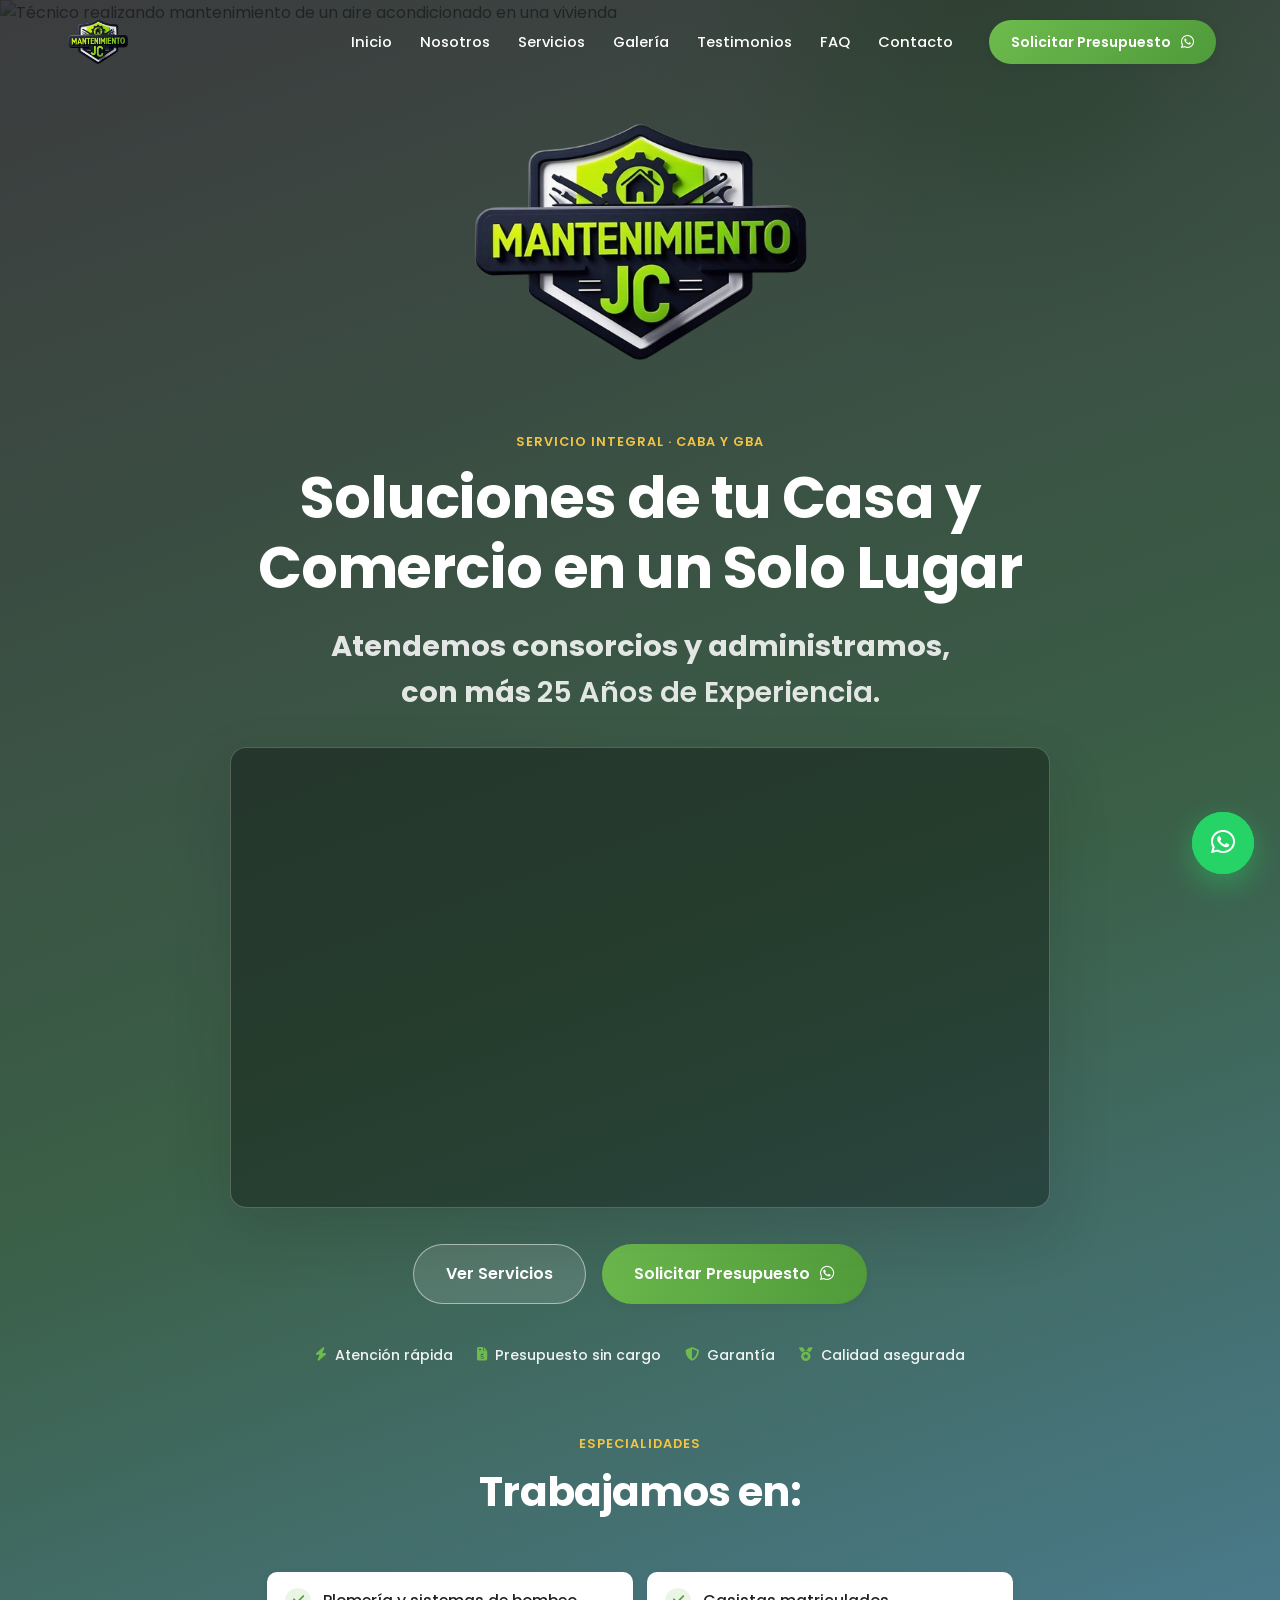
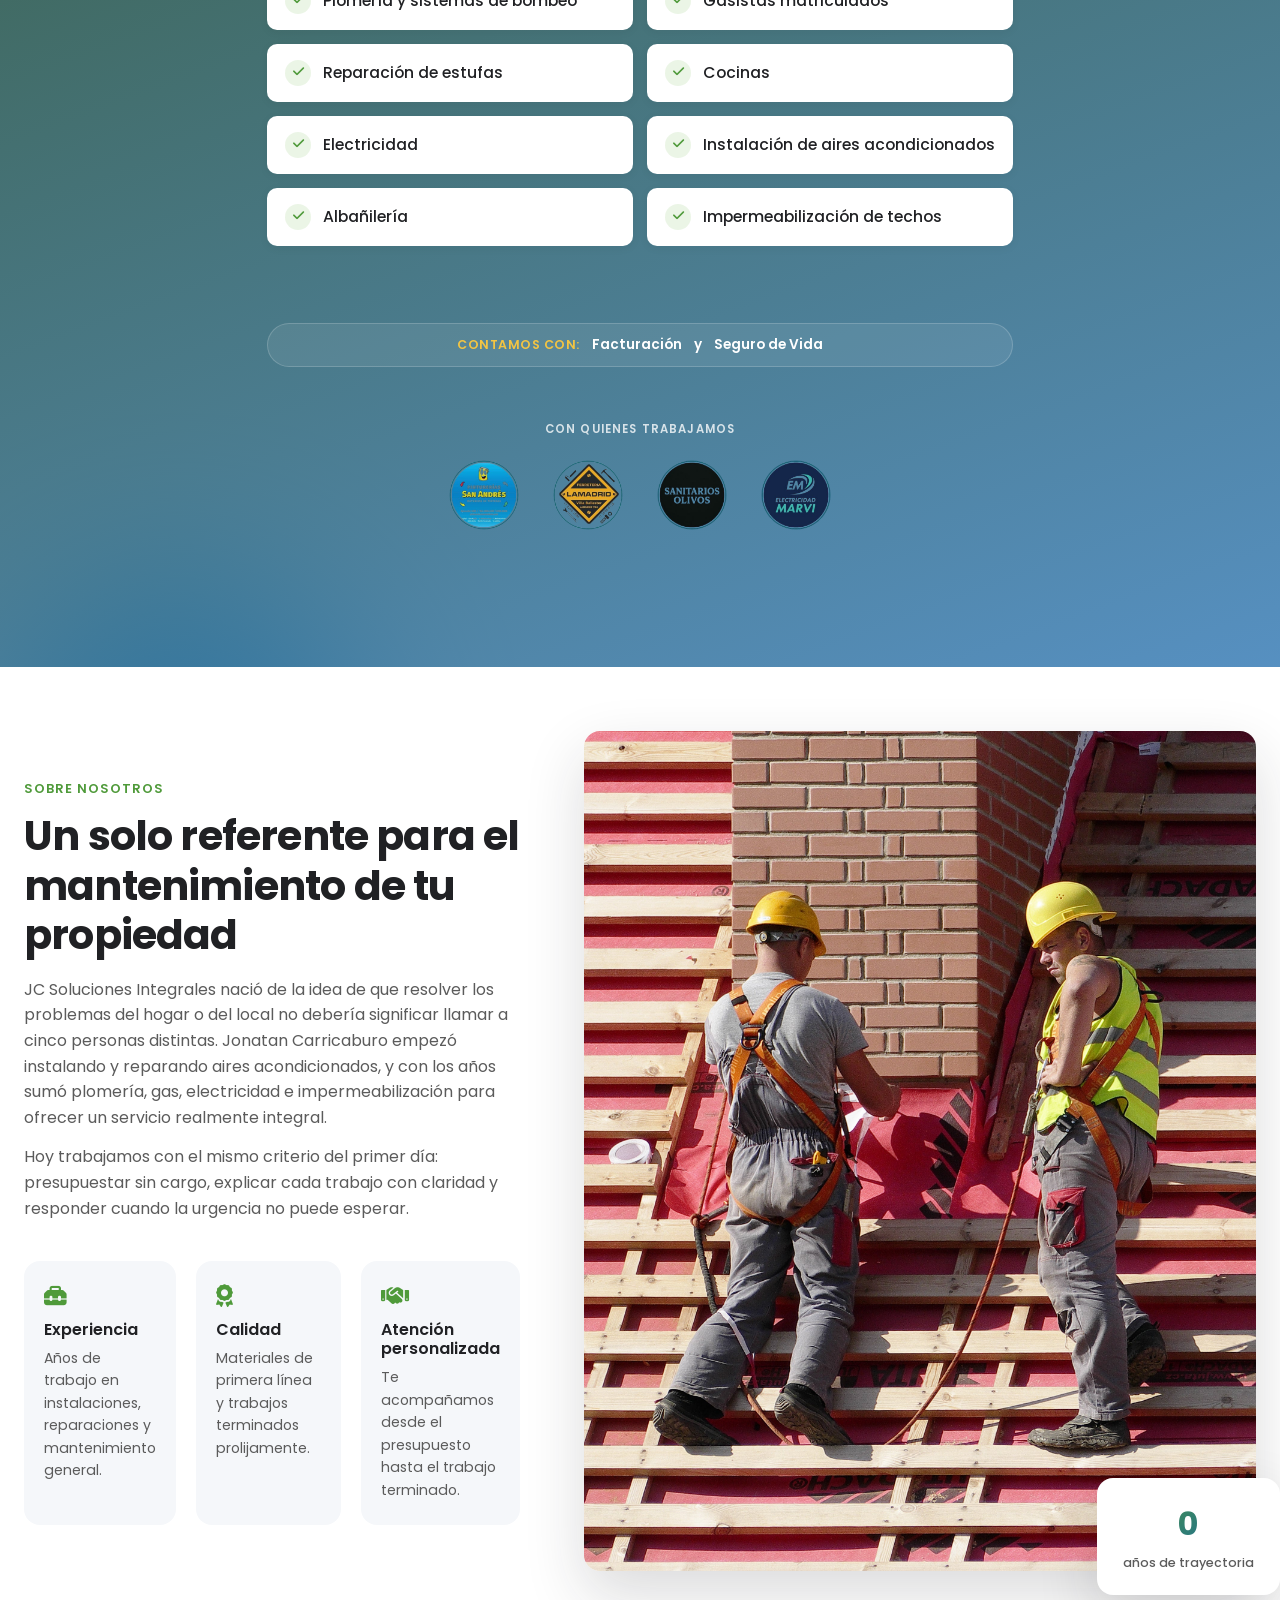
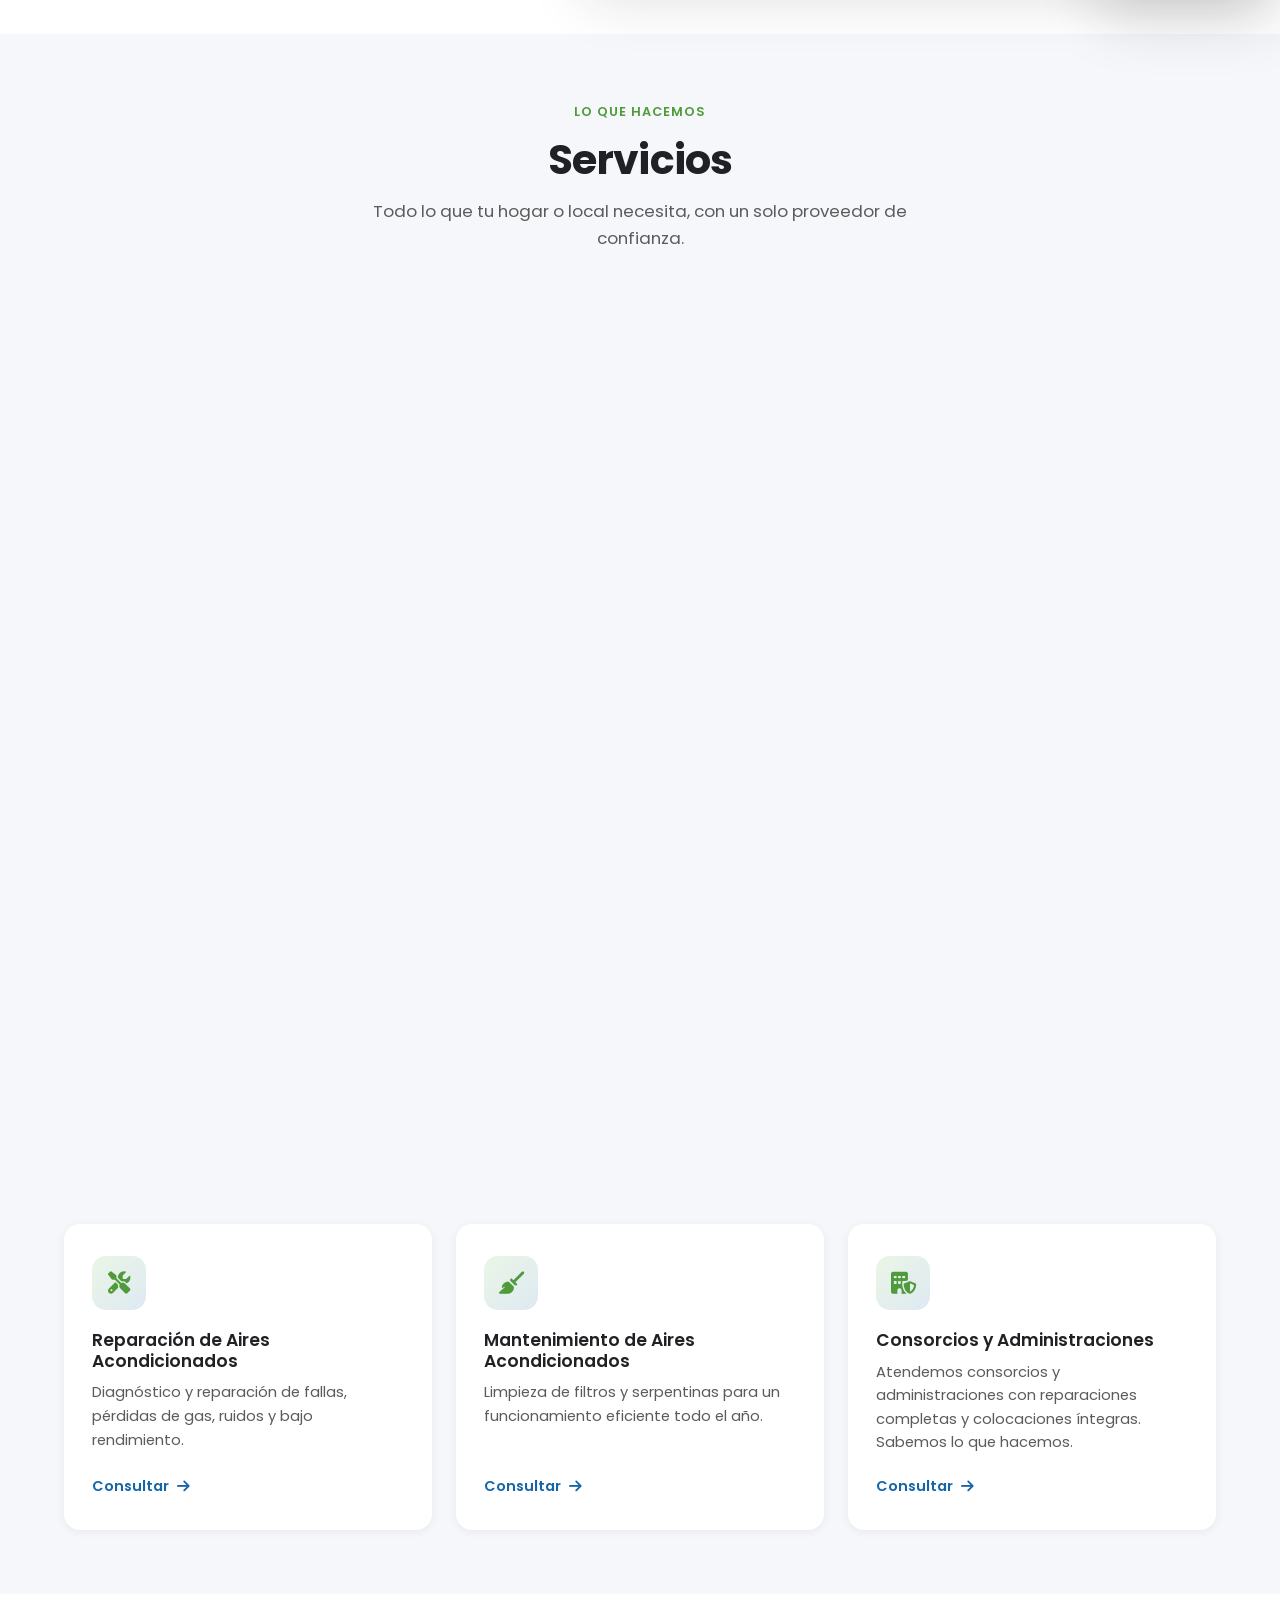
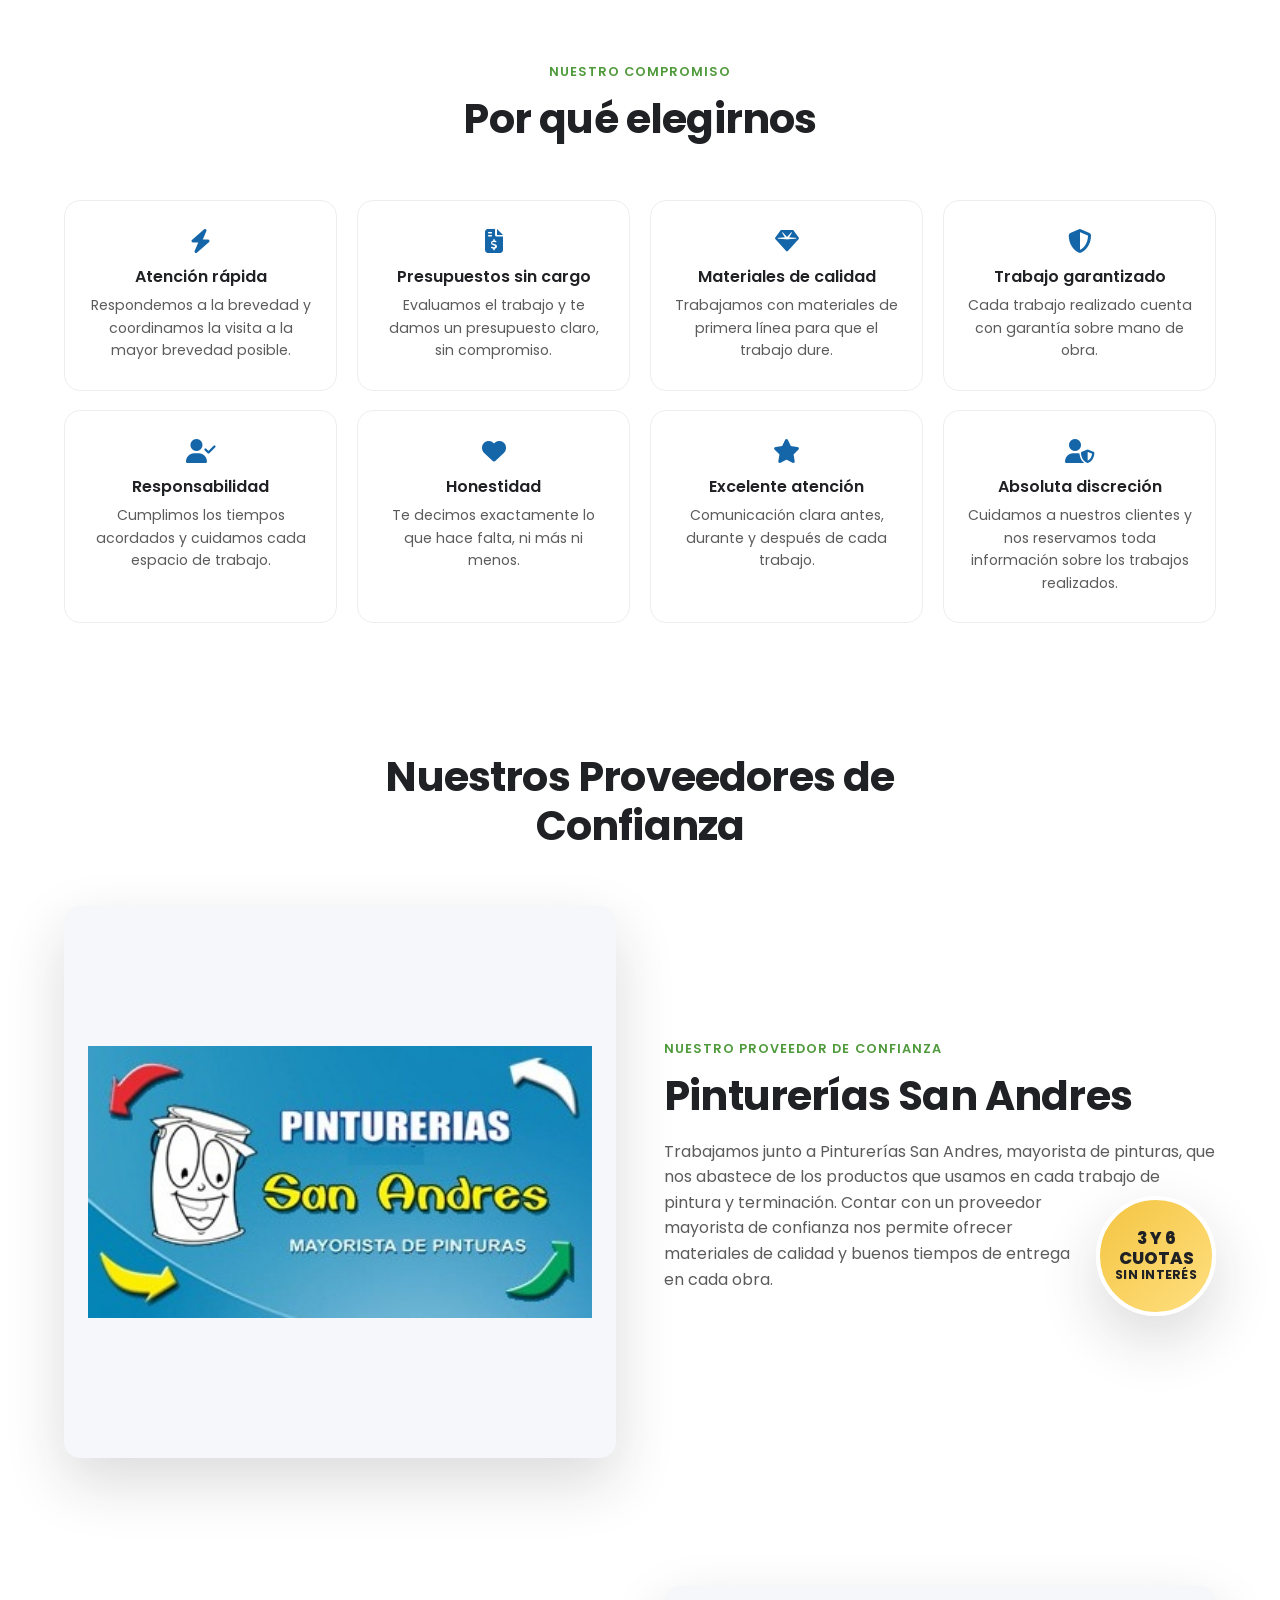
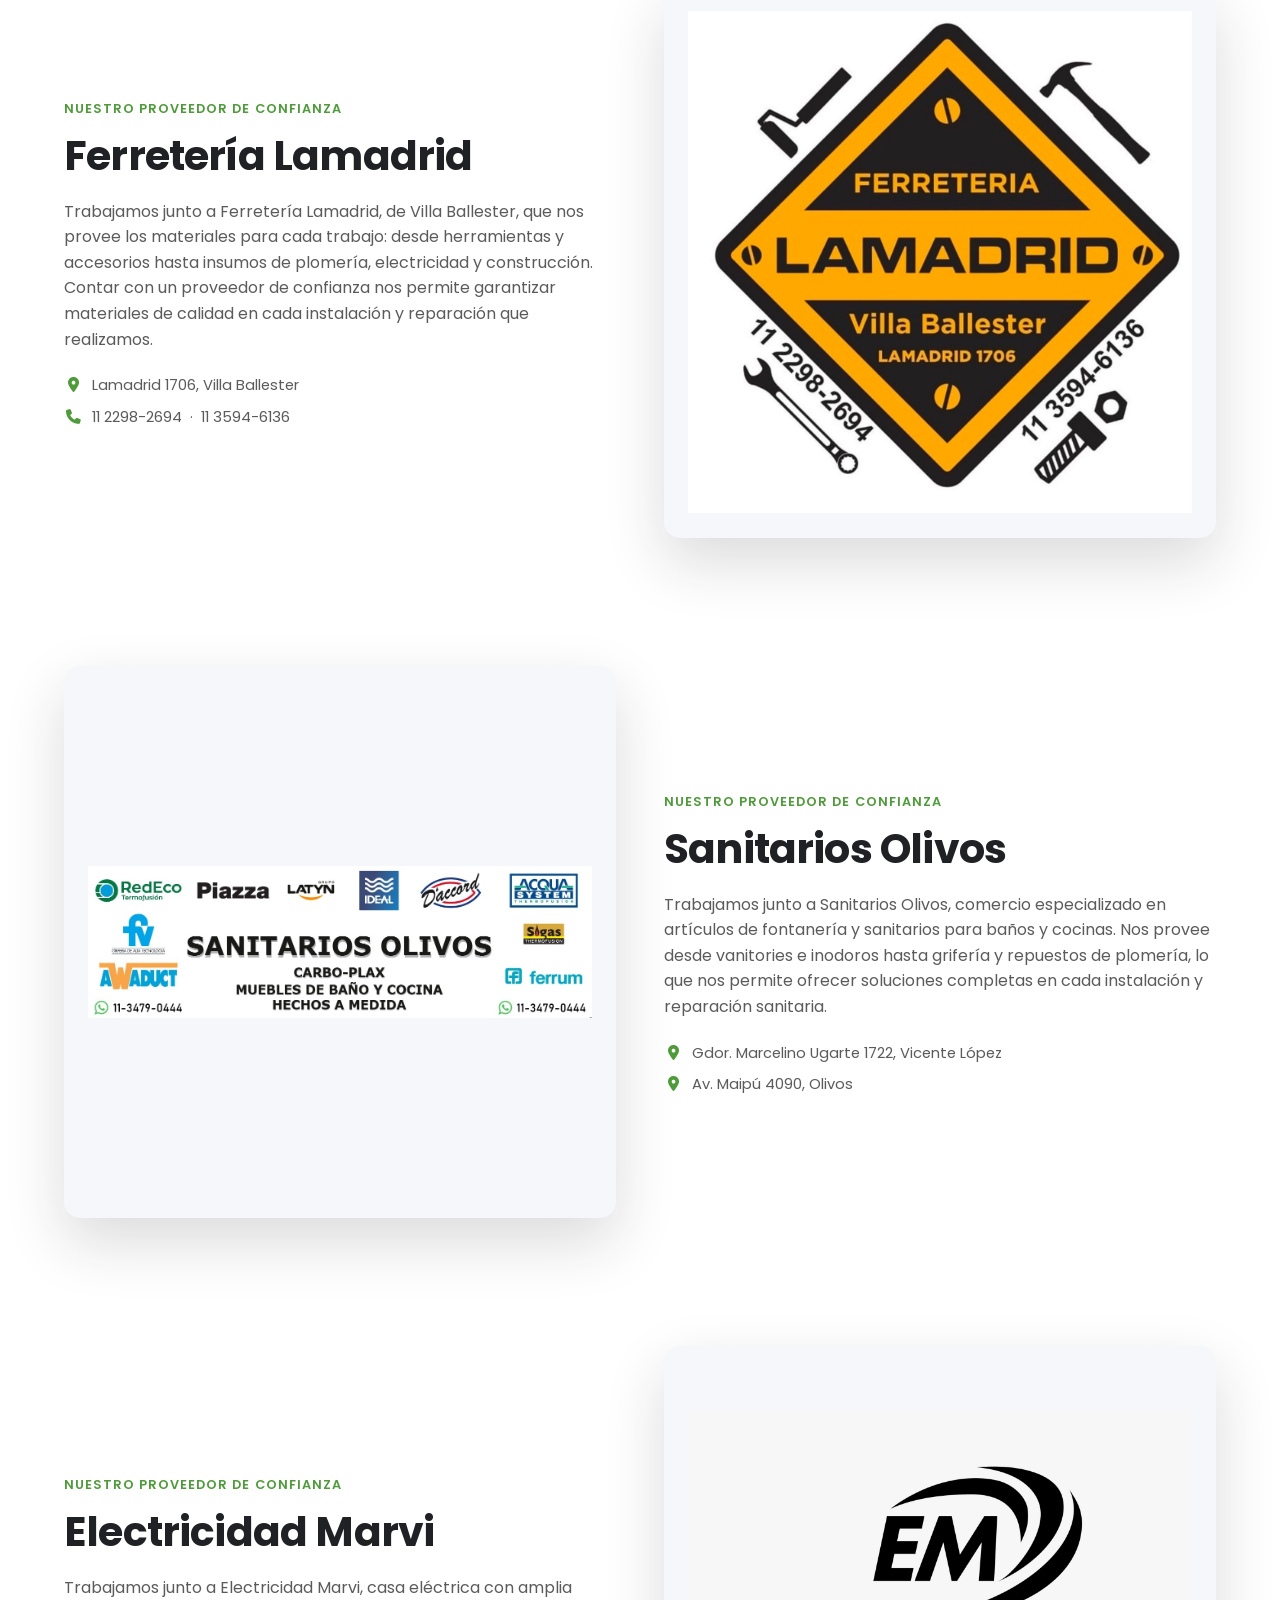
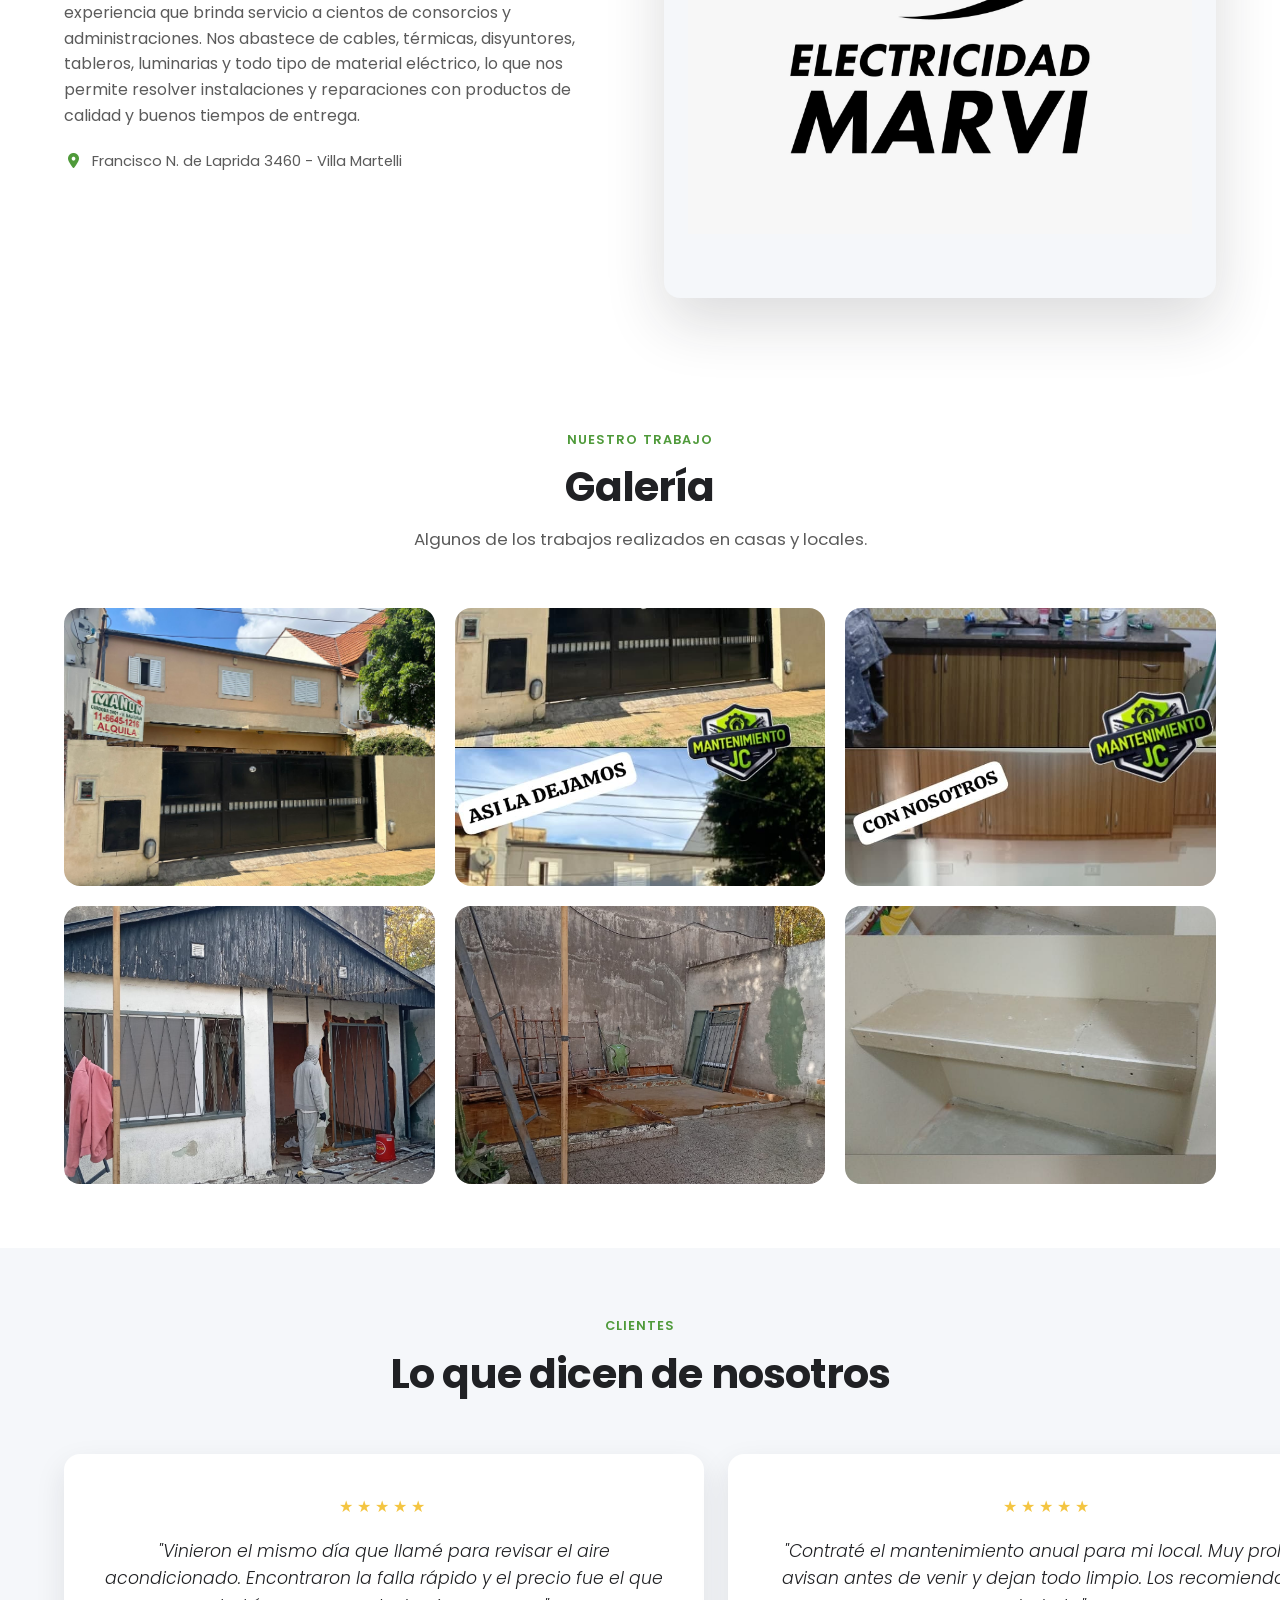
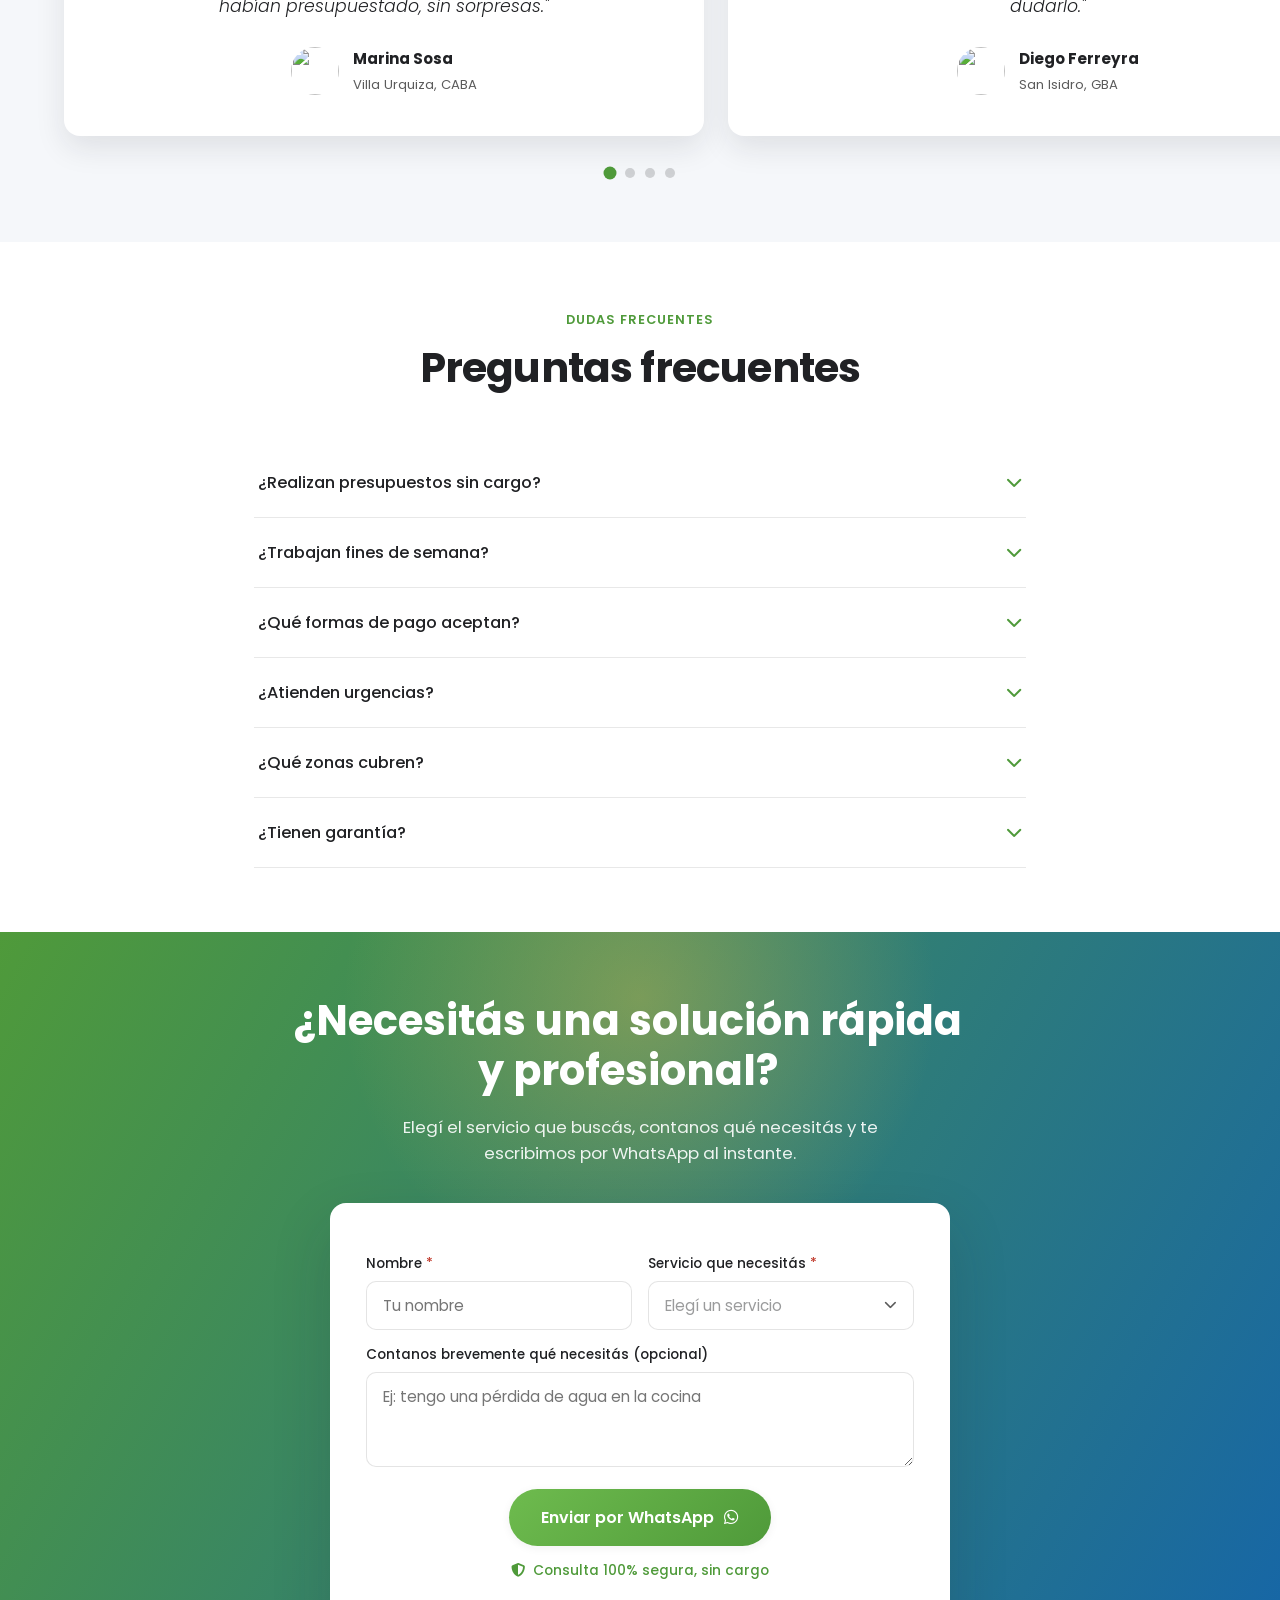
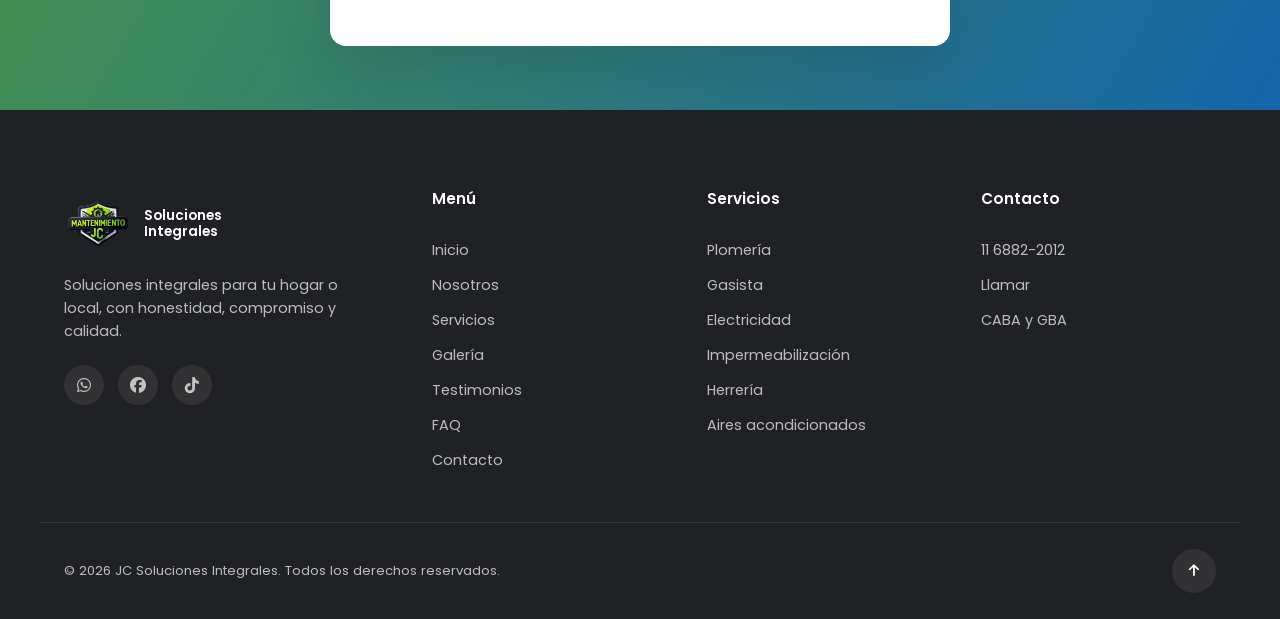
==== commit c8af1e26: "Update index.html" ====
--- a/index.html
+++ b/index.html
@@ -139,7 +139,8 @@
                         <div class="hero__trust" data-reveal="fade-up">
             <span class="hero__trust-label">Contamos con:</span>
             <span class="hero__trust-item">Facturación</span>
-            <span class="hero__trust-item">y Seguro de Vida</span>
+            <span class="hero__trust-item">y</span>
+            <span class="hero__trust-item">Seguro de Vida</span>
           </div>
 
          
--- a/styles.css
+++ b/styles.css
@@ -384,11 +384,6 @@
   color: #fff;
 }
 
-.hero__trust-sep {
-  color: #fff;
-  font-weight: 600;
-}
-
 @media (max-width: 640px) {
   .hero__trust {
     padding: 8px 14px;
@@ -479,7 +474,7 @@
   font-weight: 600;
   letter-spacing: 0.1em;
   text-transform: uppercase;
-  color: rgba(255,255,255,0.55);
+  color: rgb(255 255 255 / 78%);
   margin-bottom: 14px;
 }
 .hero__brands-row {
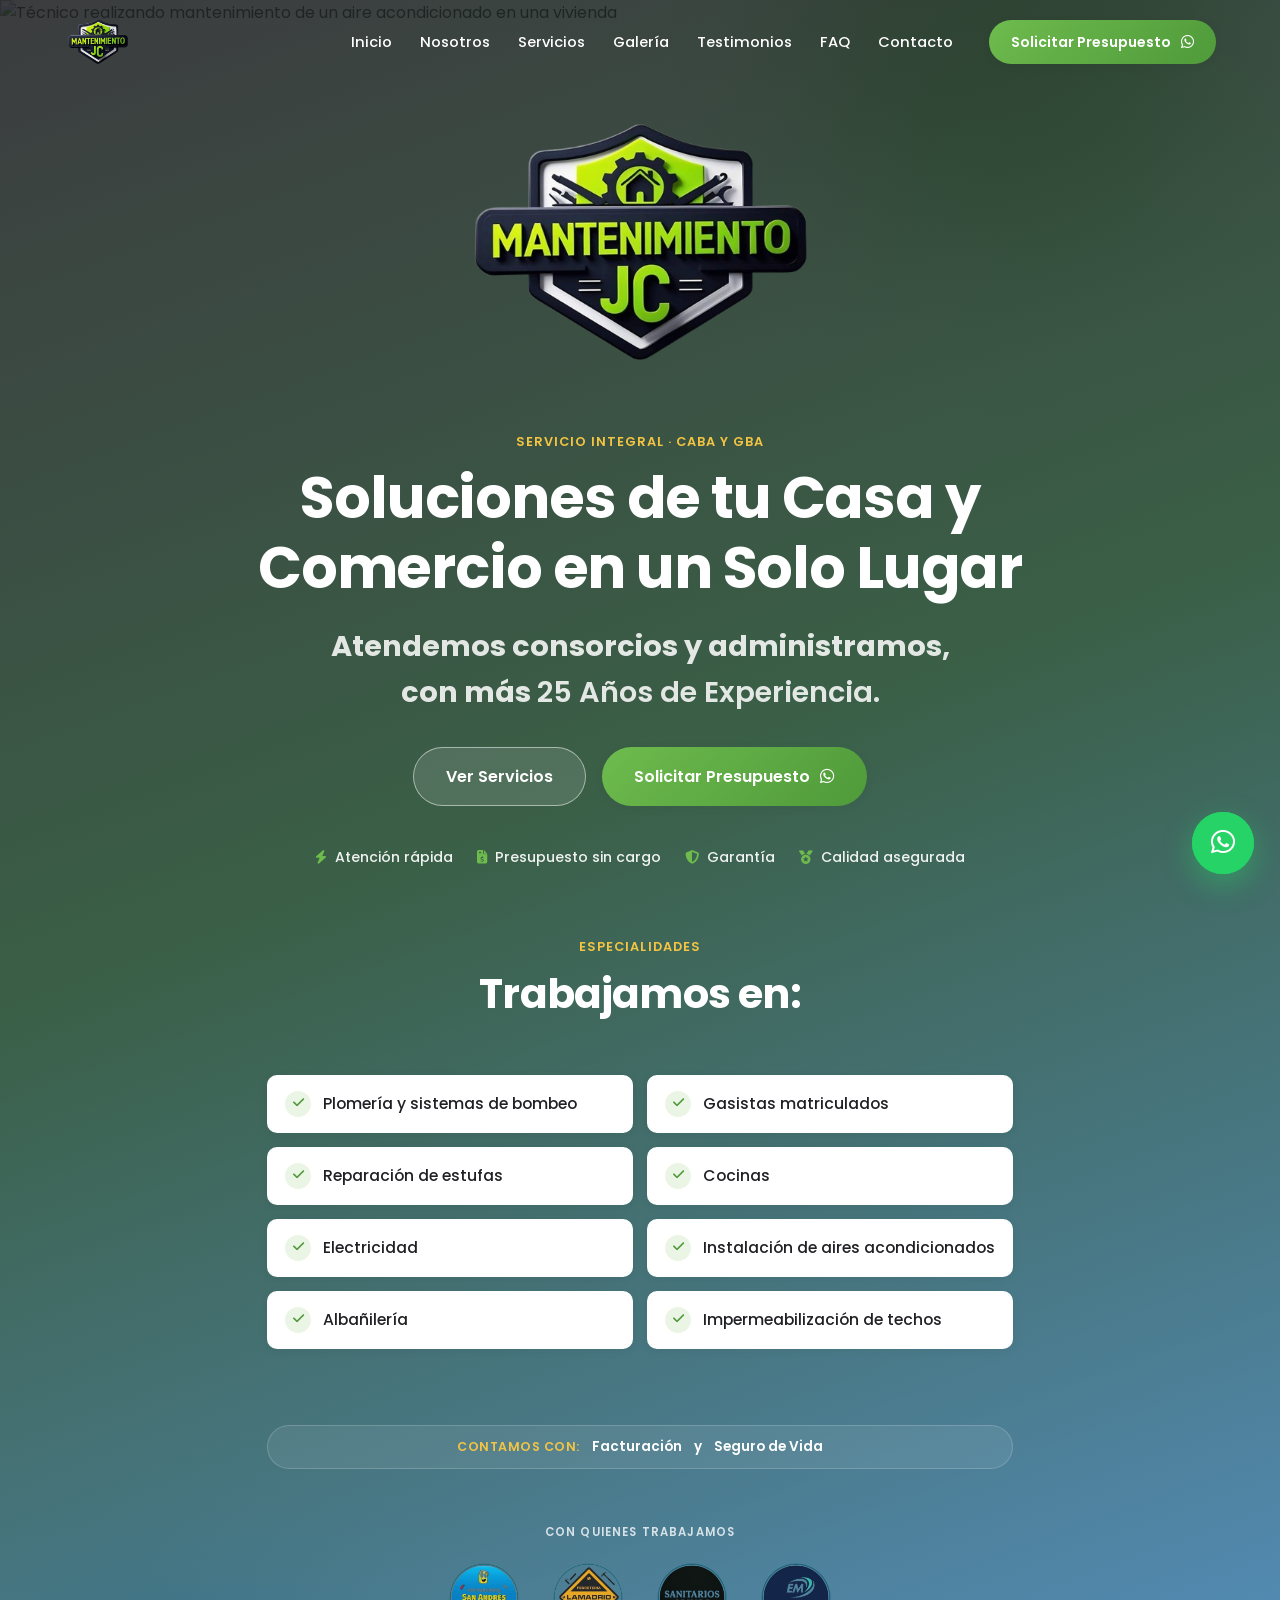
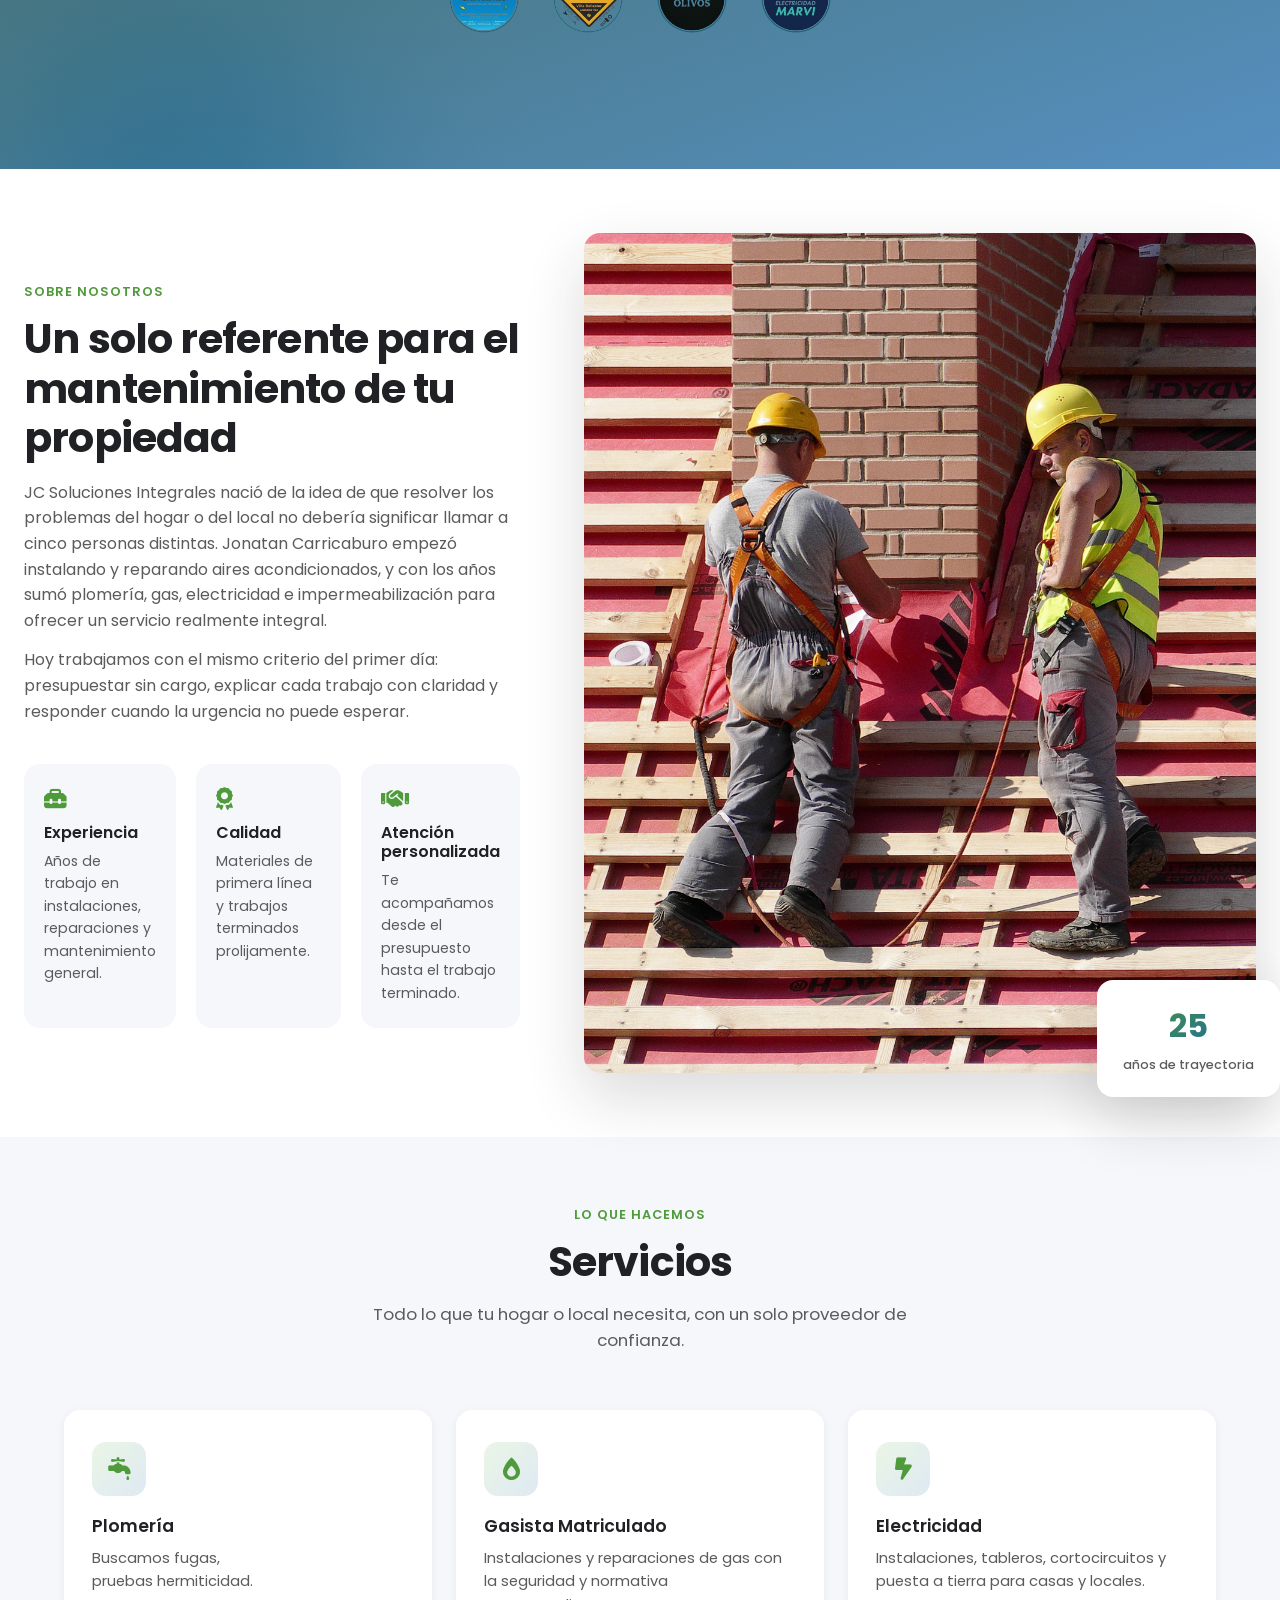
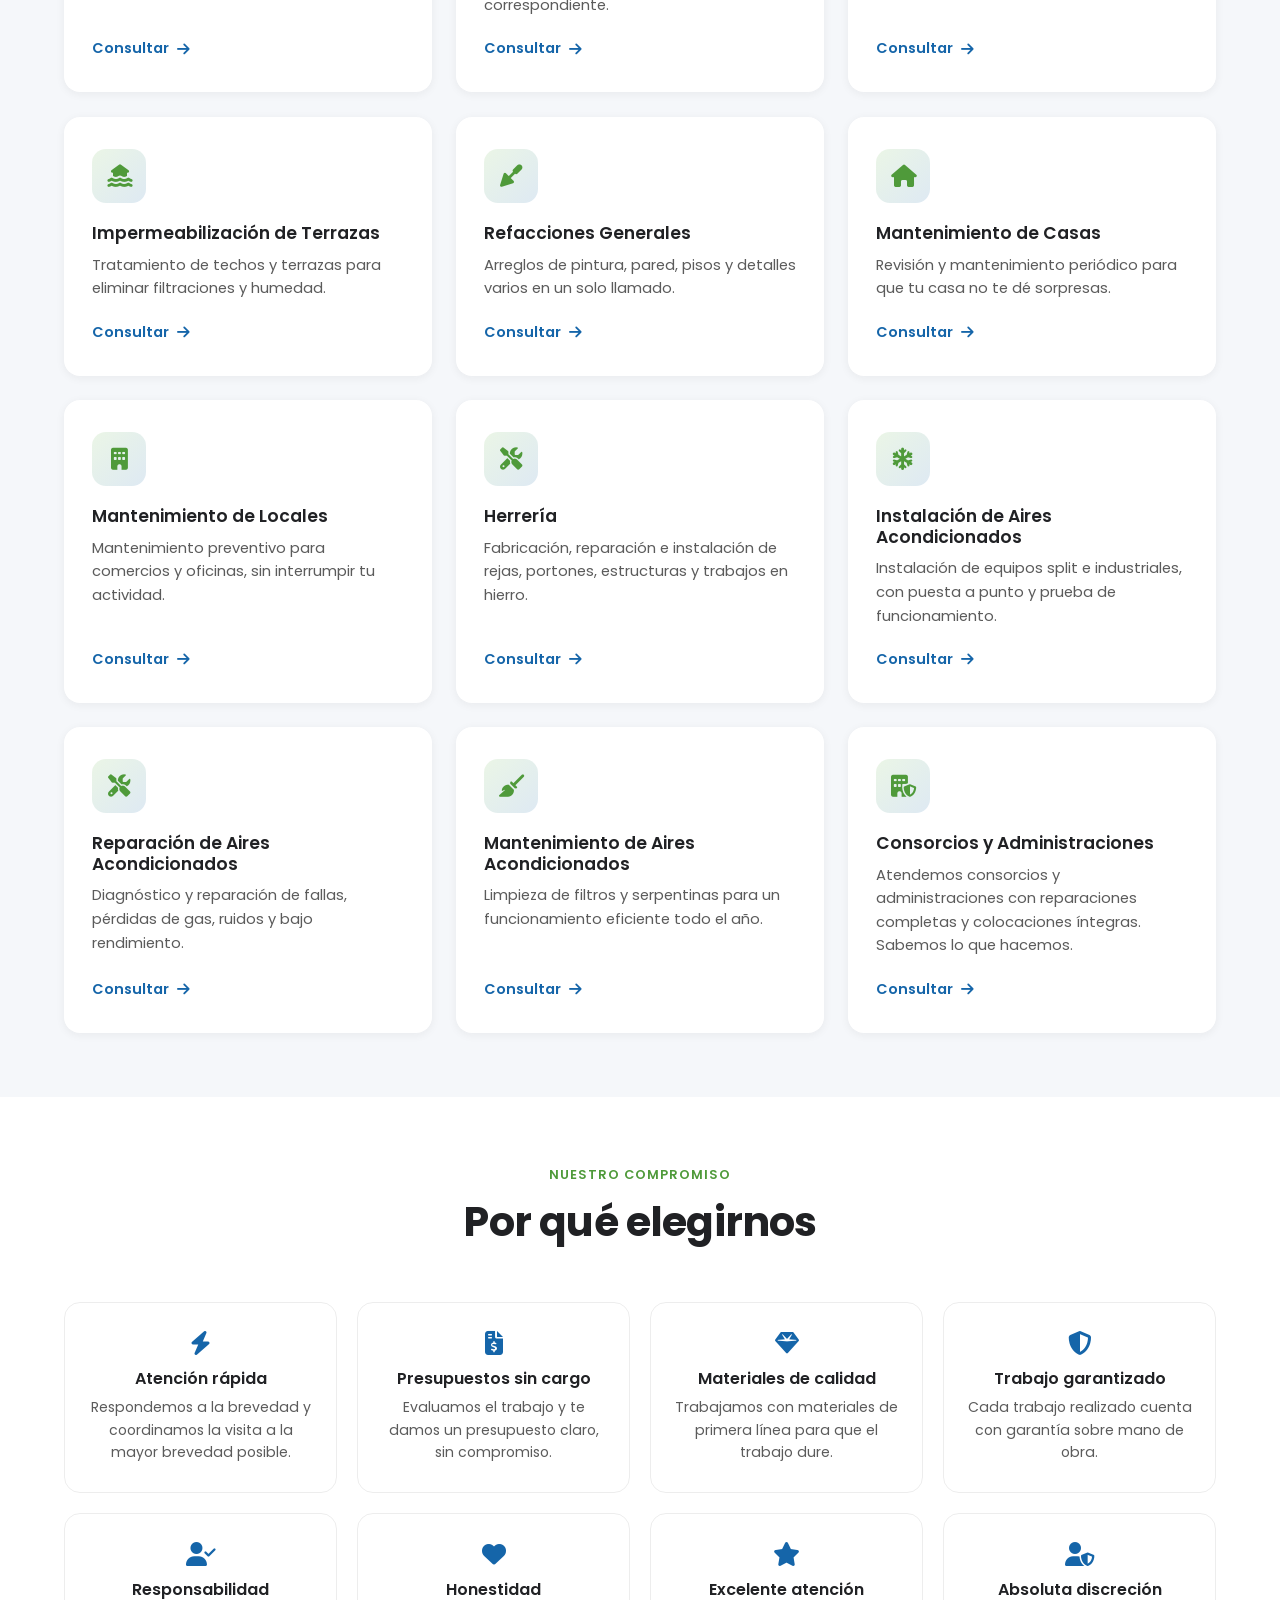
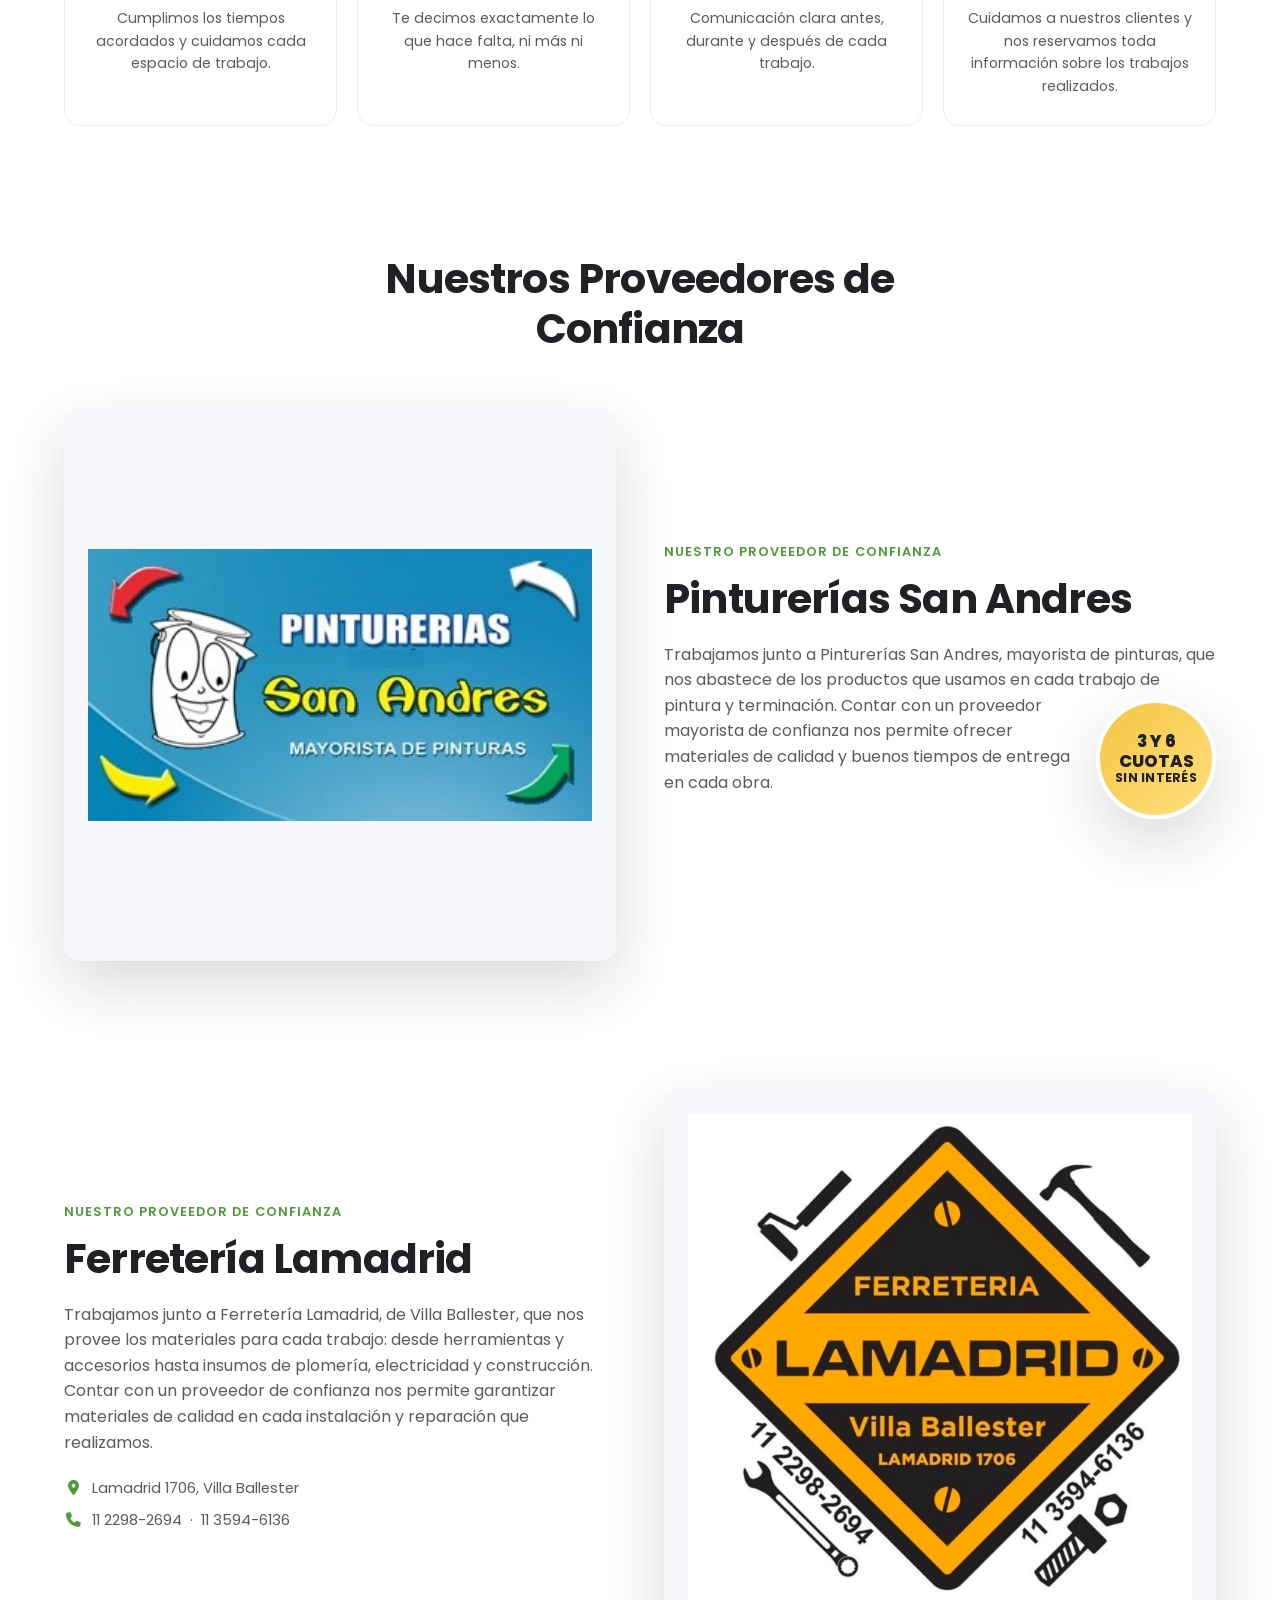
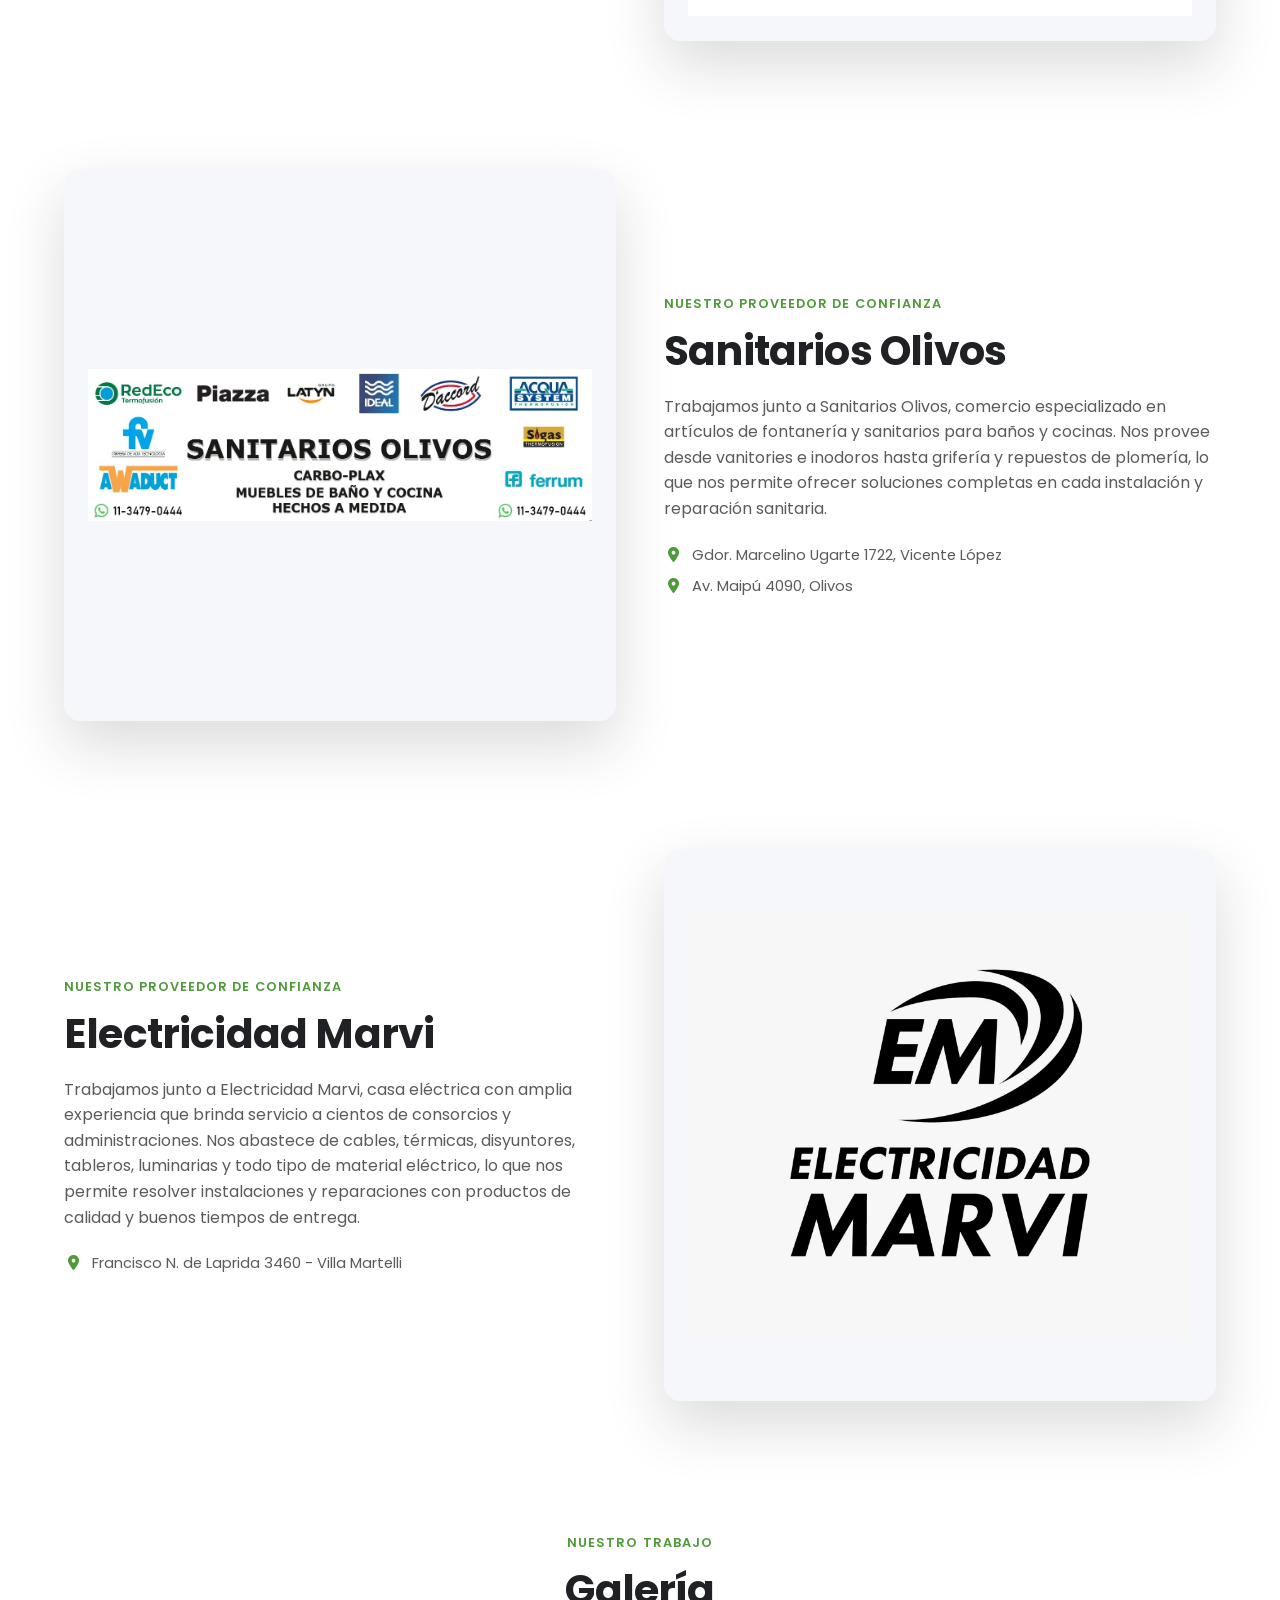
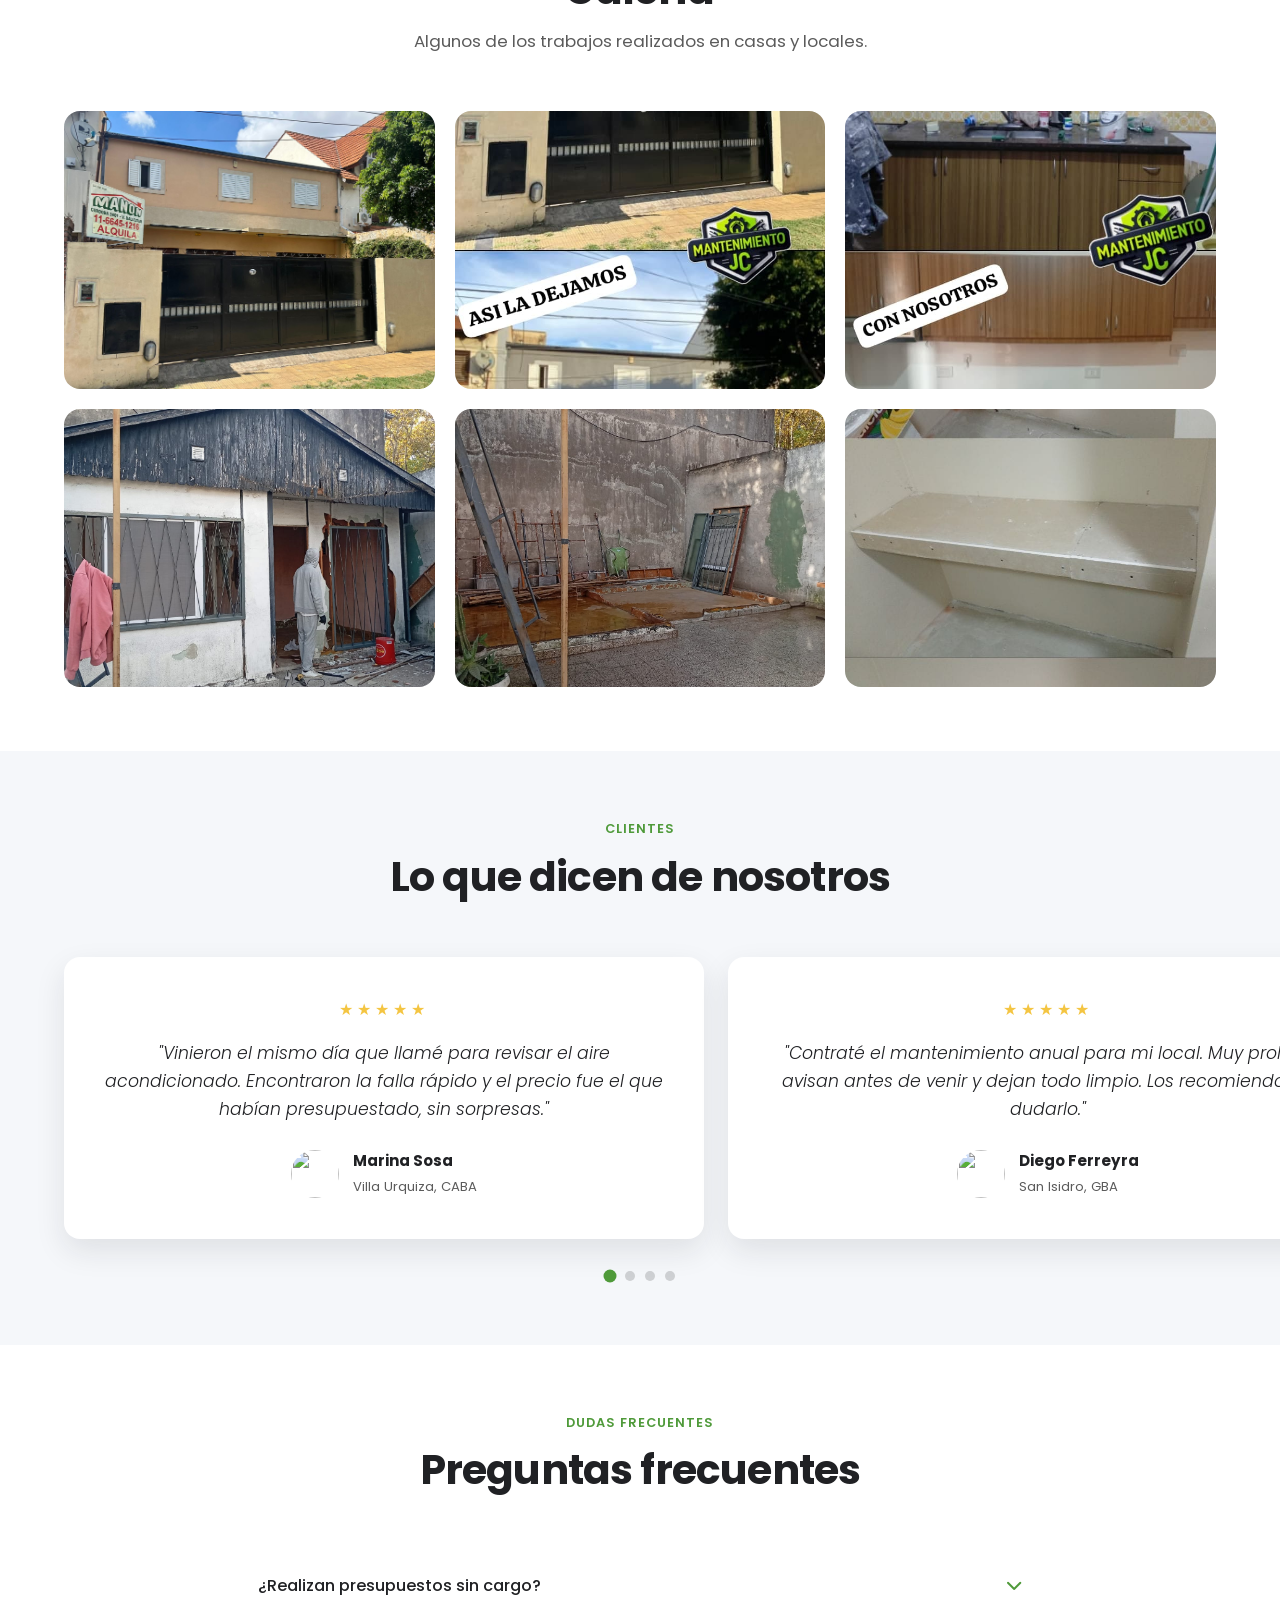
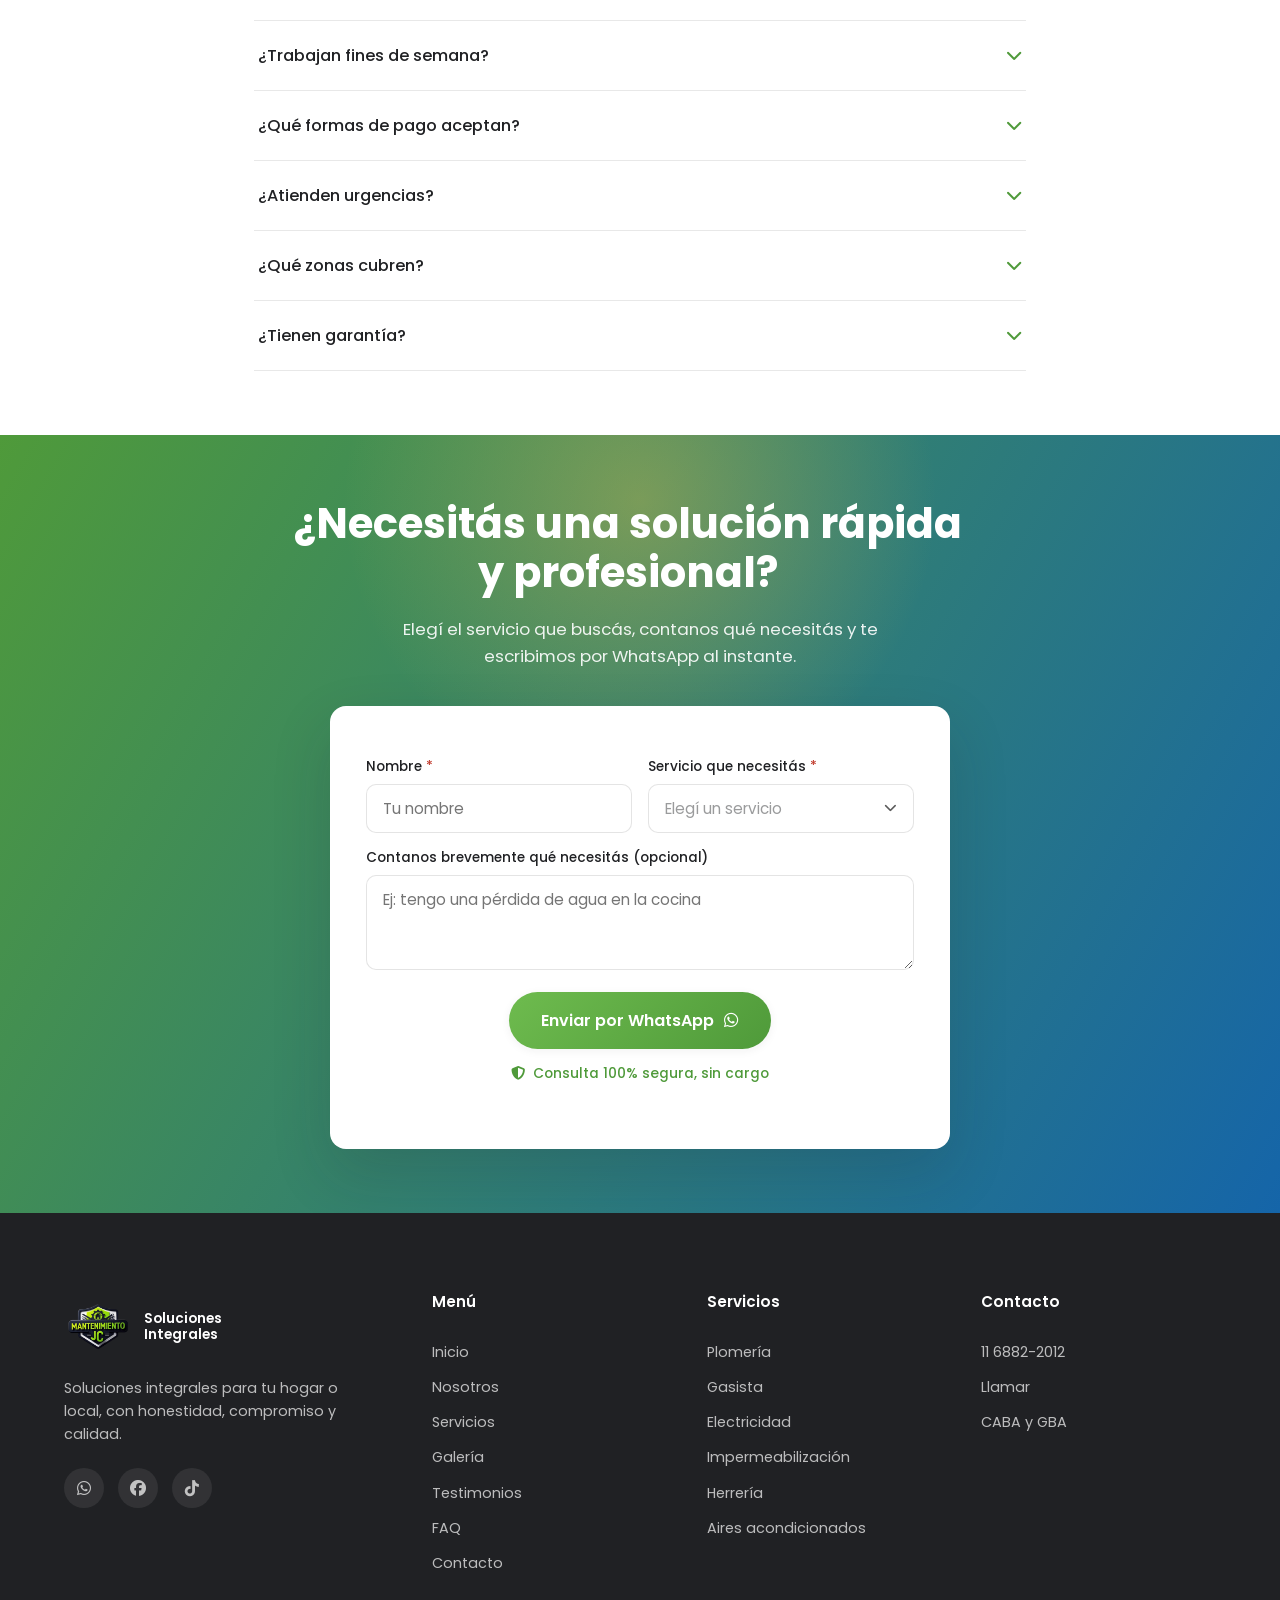
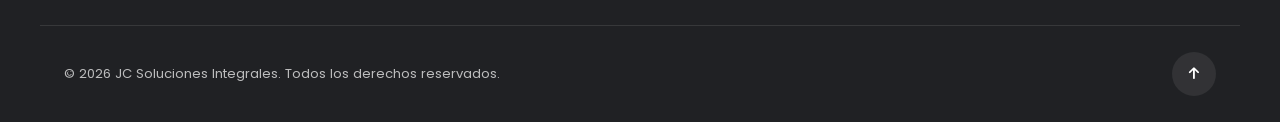
==== commit ad230840: "Update index.html" ====
--- a/index.html
+++ b/index.html
@@ -100,9 +100,9 @@
             Atendemos consorcios y administramos, con más <span class="hero__subtitle_negrita"> 25 Años de Experiencia.</span></b>
           </p>
 
-          <div class="hero__video" data-reveal="fade-up" aria-label="Video institucional">
+        <!--  <div class="hero__video" data-reveal="fade-up" aria-label="Video institucional">
             <iframe width="560" height="315" src="https://www.youtube.com/embed/V6E0J8I8fUg?si=Fbjb9jSZ29didKLm" title="YouTube video player" frameborder="0" allow="accelerometer; autoplay; clipboard-write; encrypted-media; gyroscope; picture-in-picture; web-share" referrerpolicy="strict-origin-when-cross-origin" allowfullscreen></iframe>
-          </div>
+          </div> -->
 
           <div class="hero__actions">
             <a href="#servicios" class="btn btn--ghost btn--lg">Ver Servicios</a>
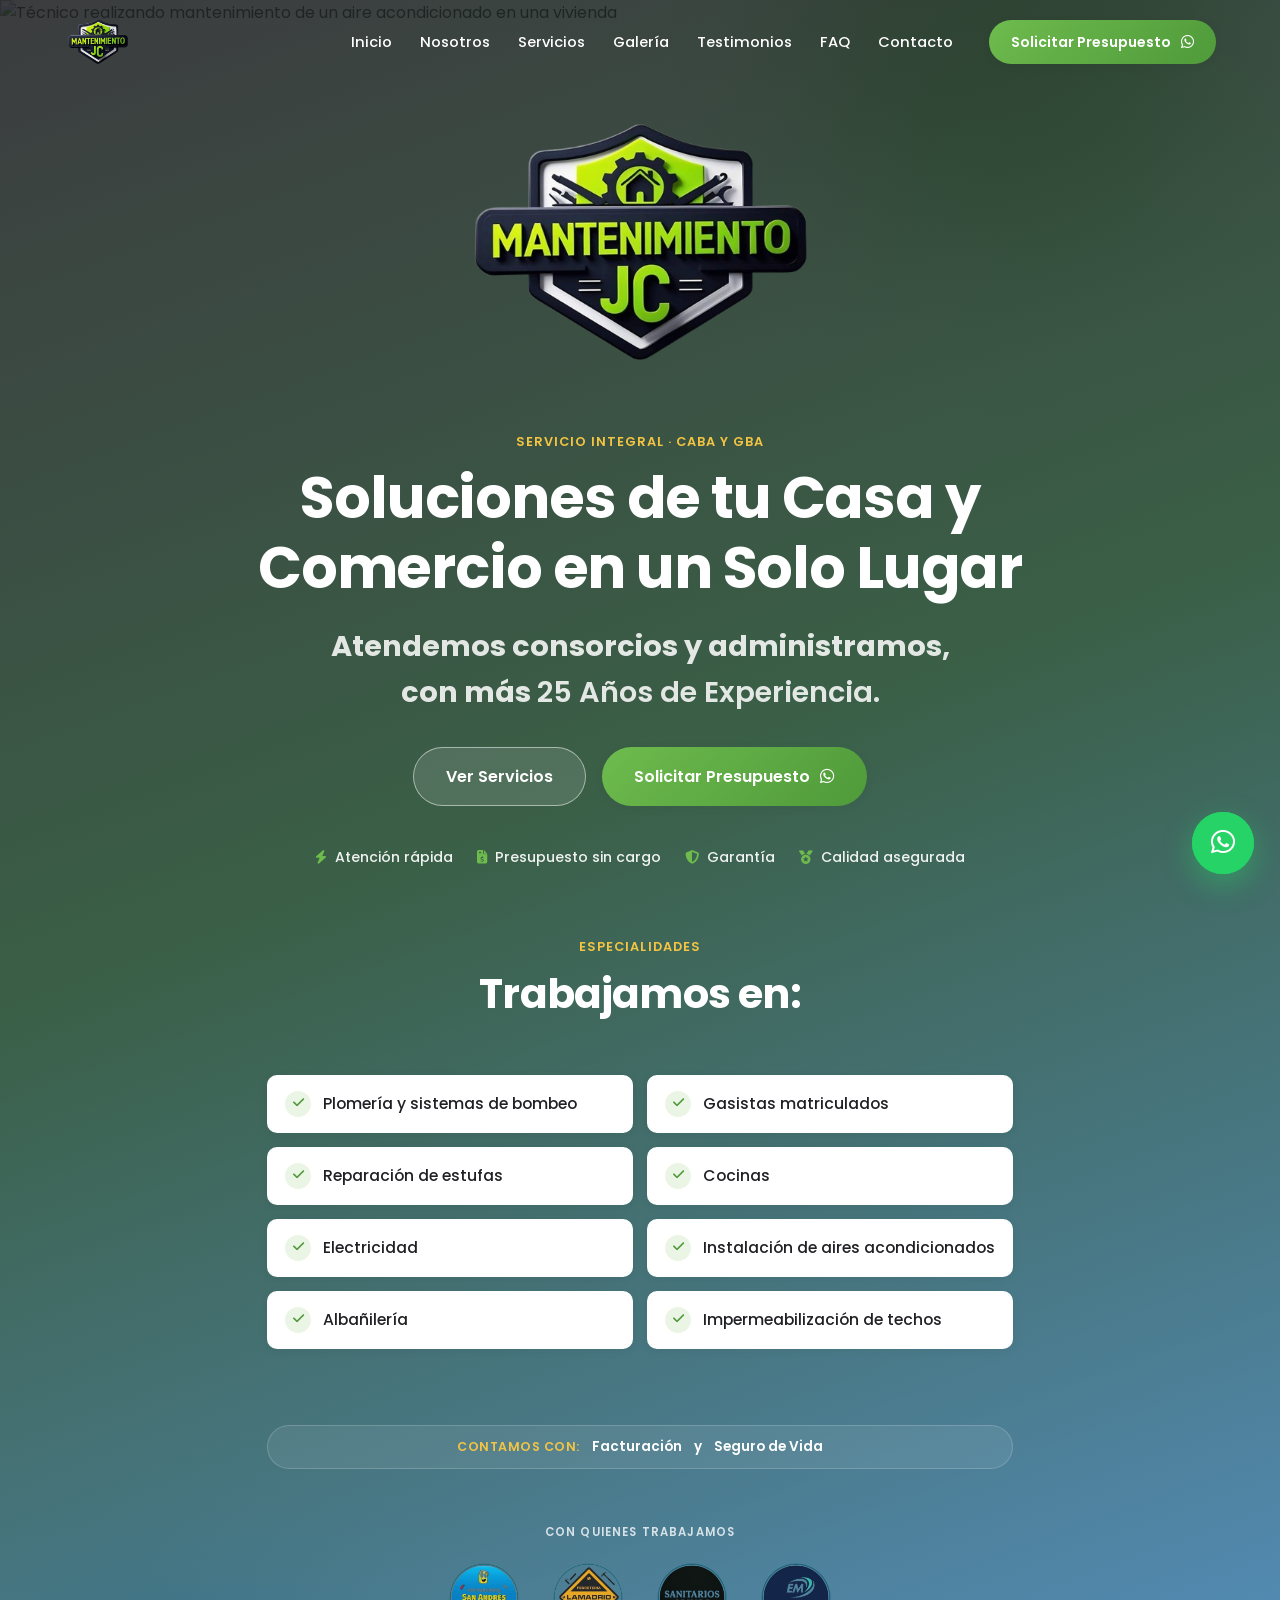
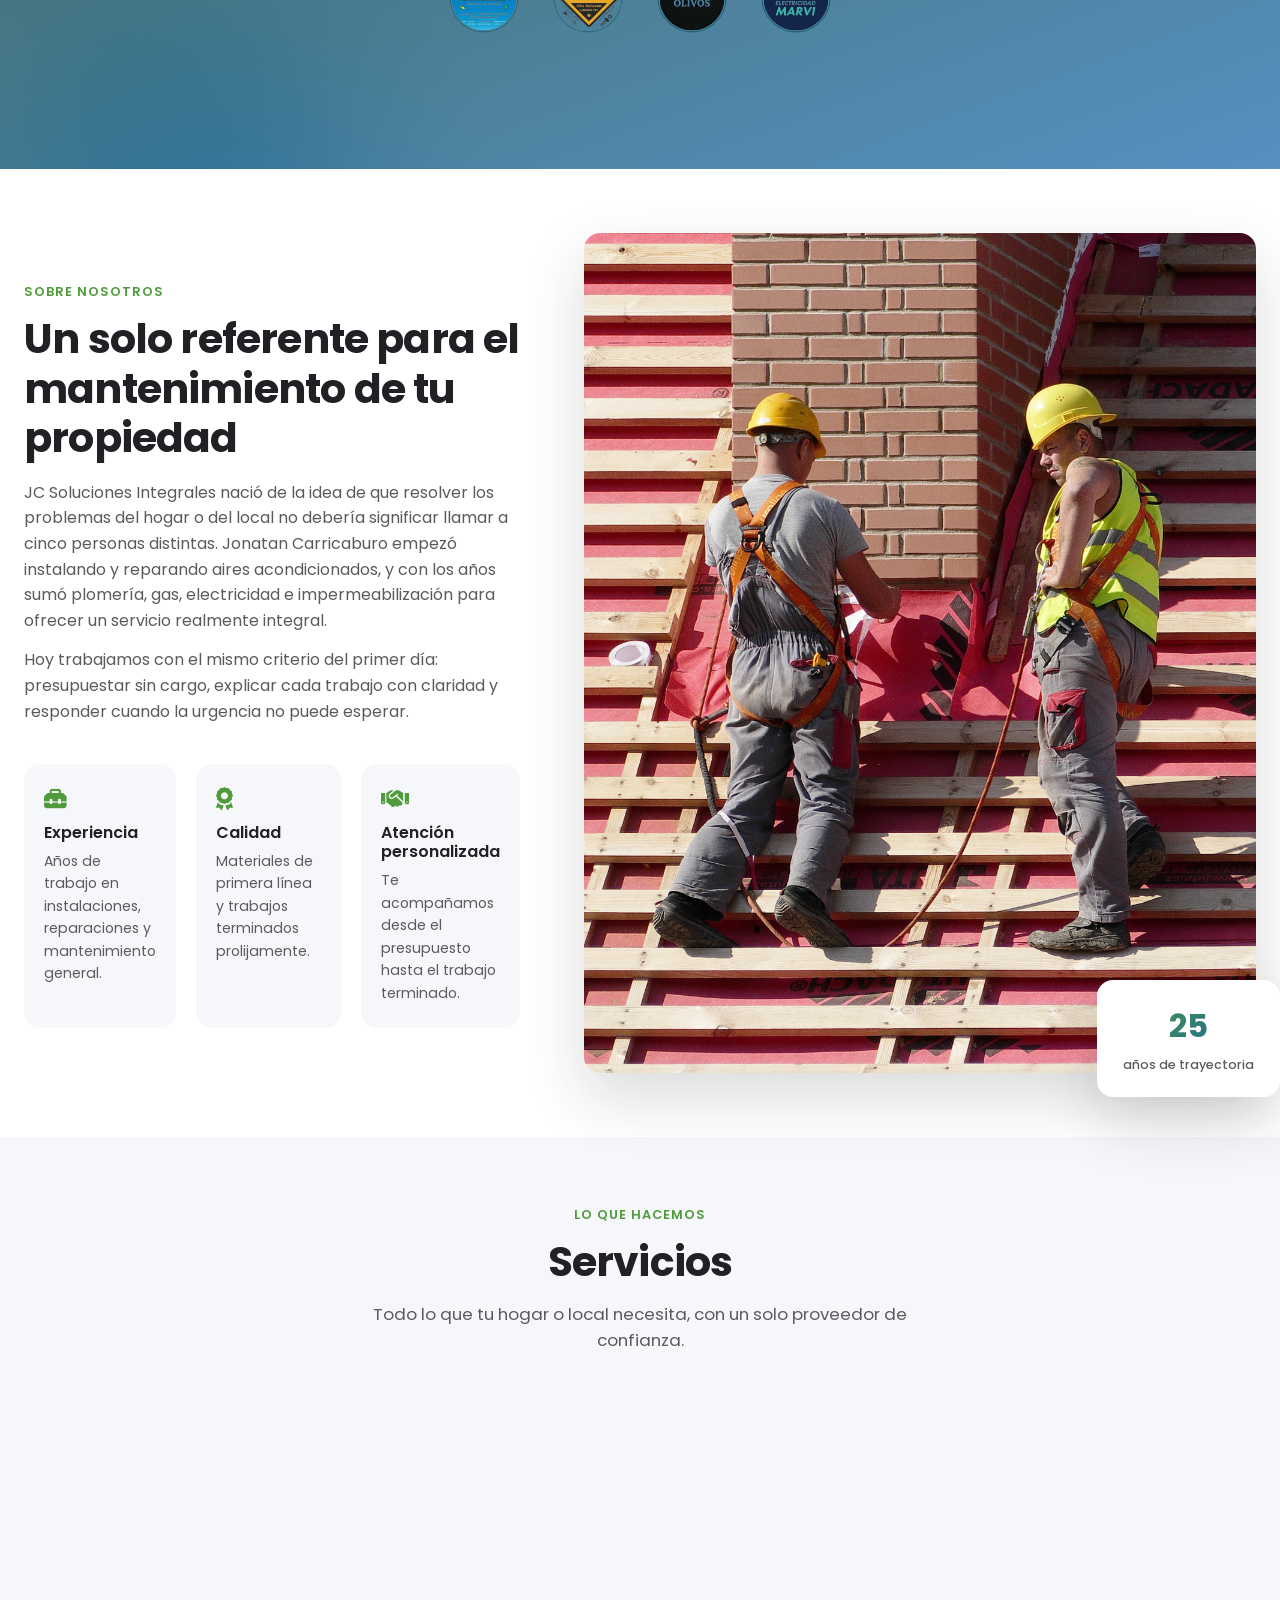
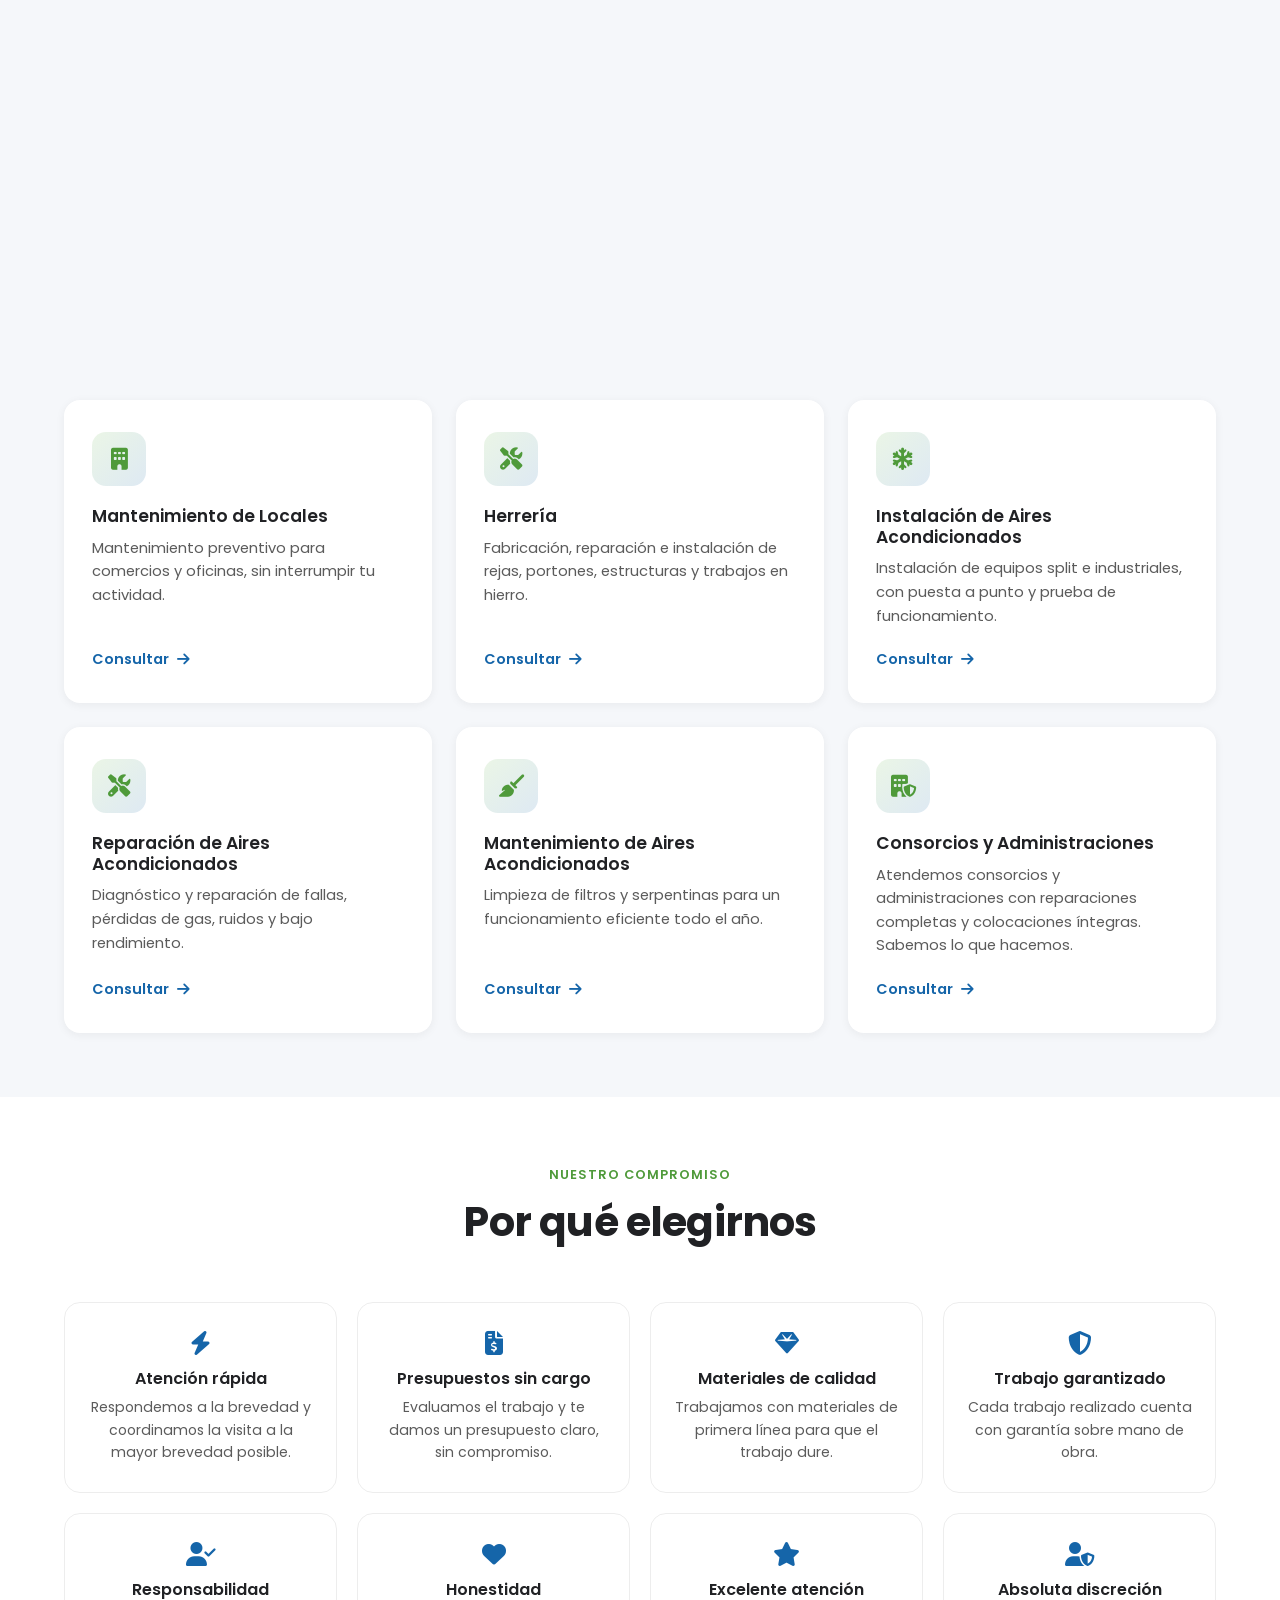
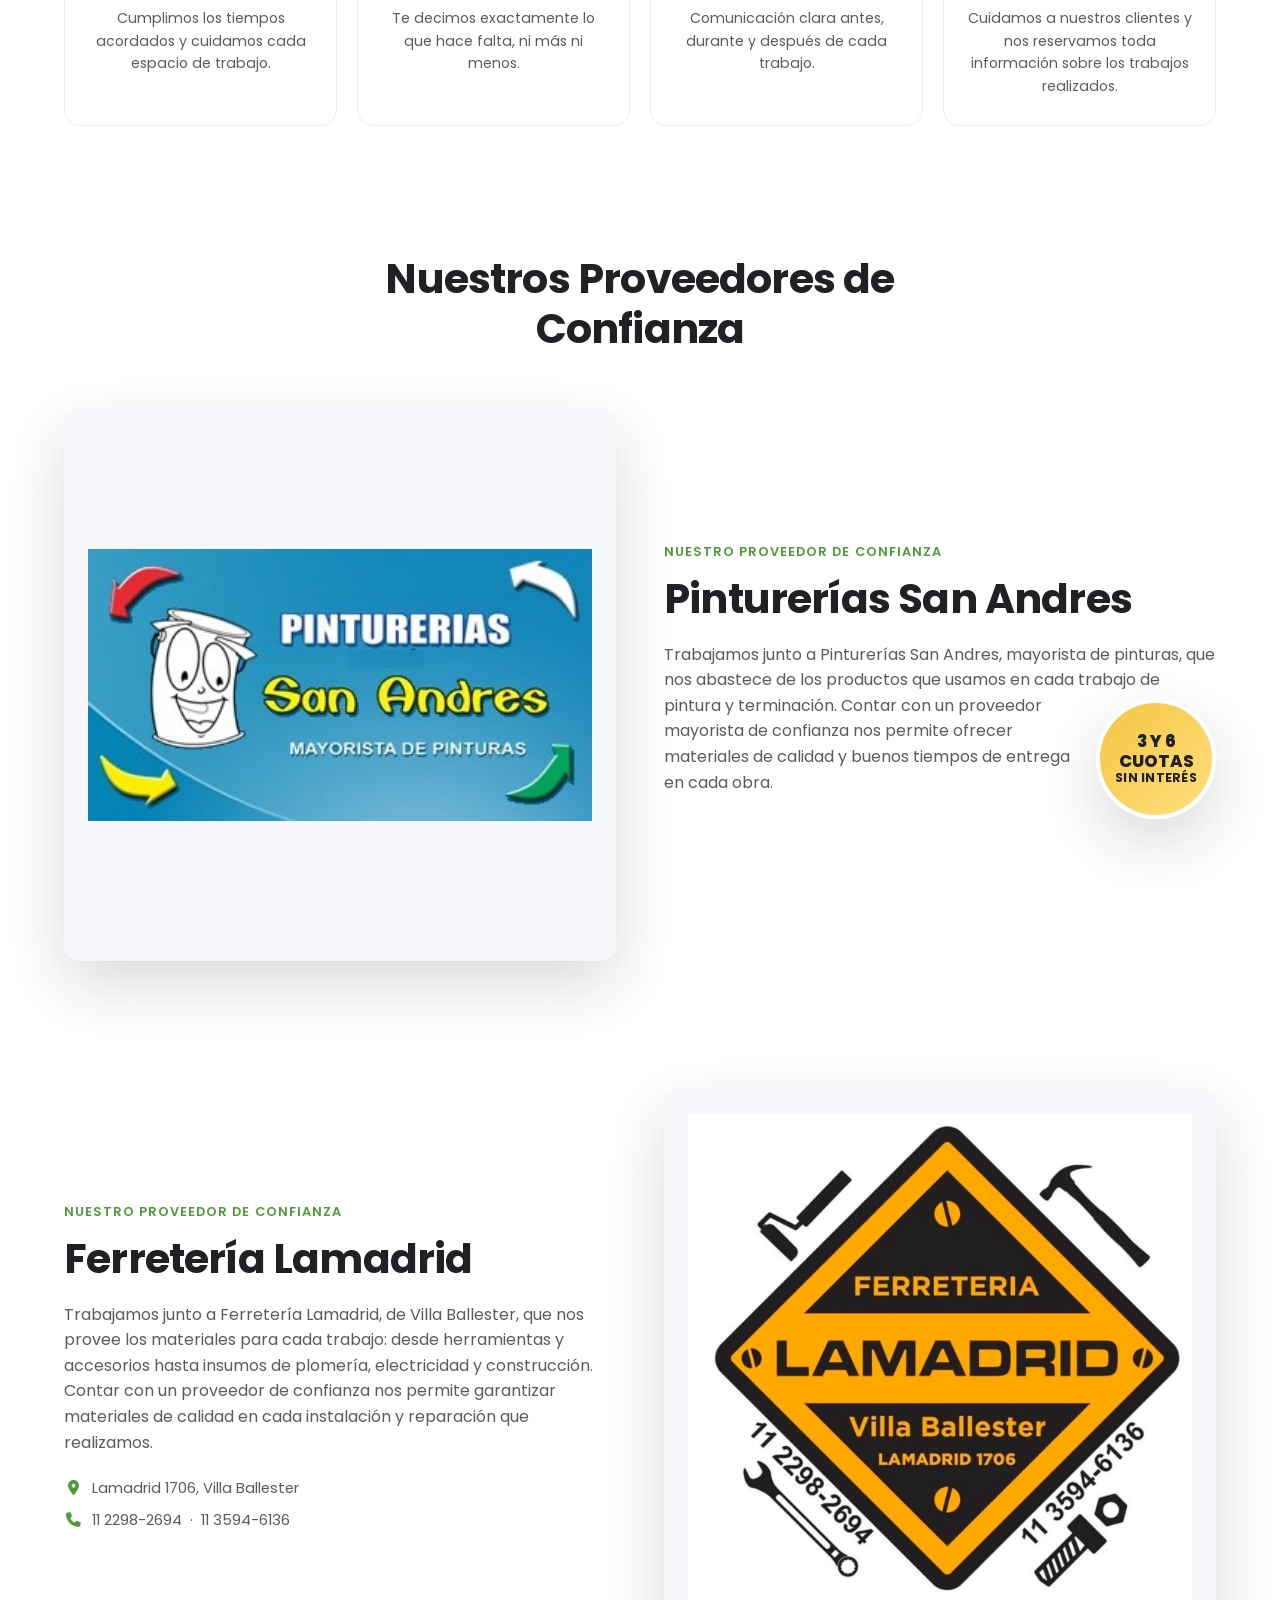
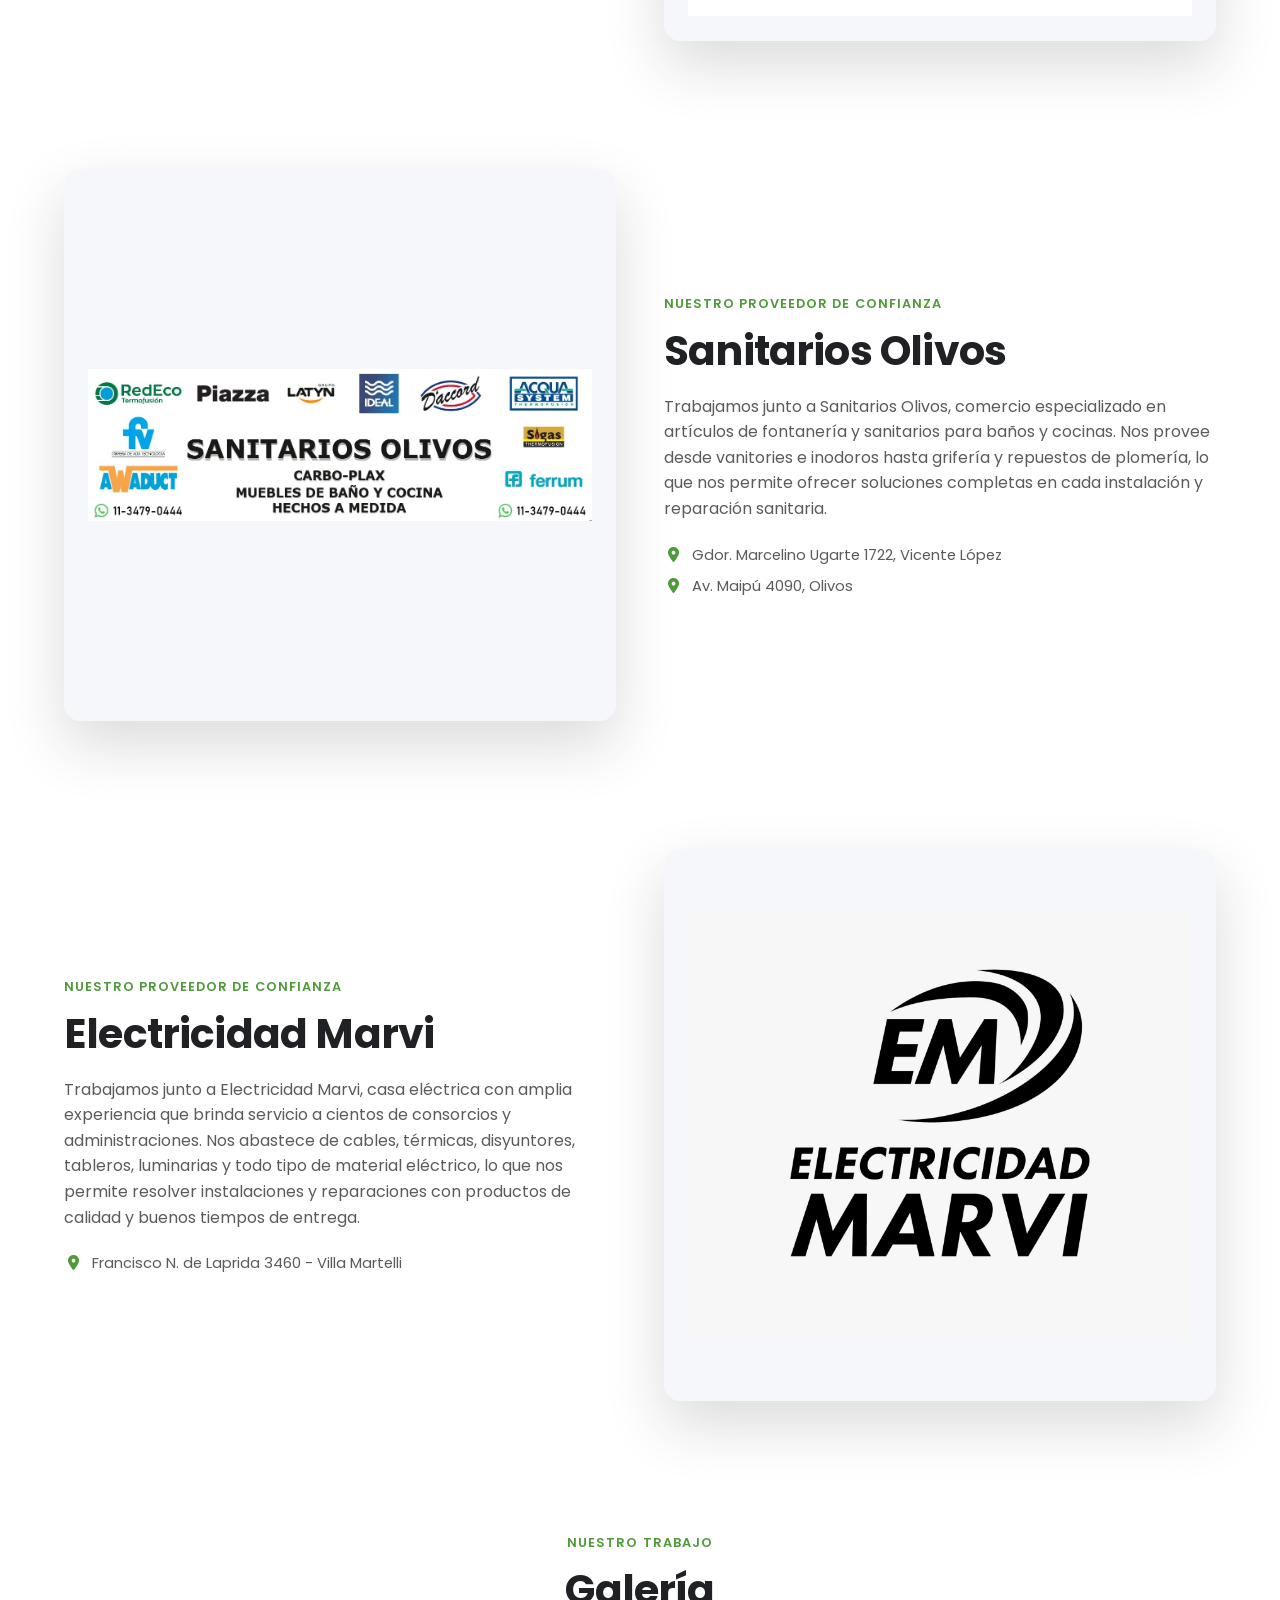
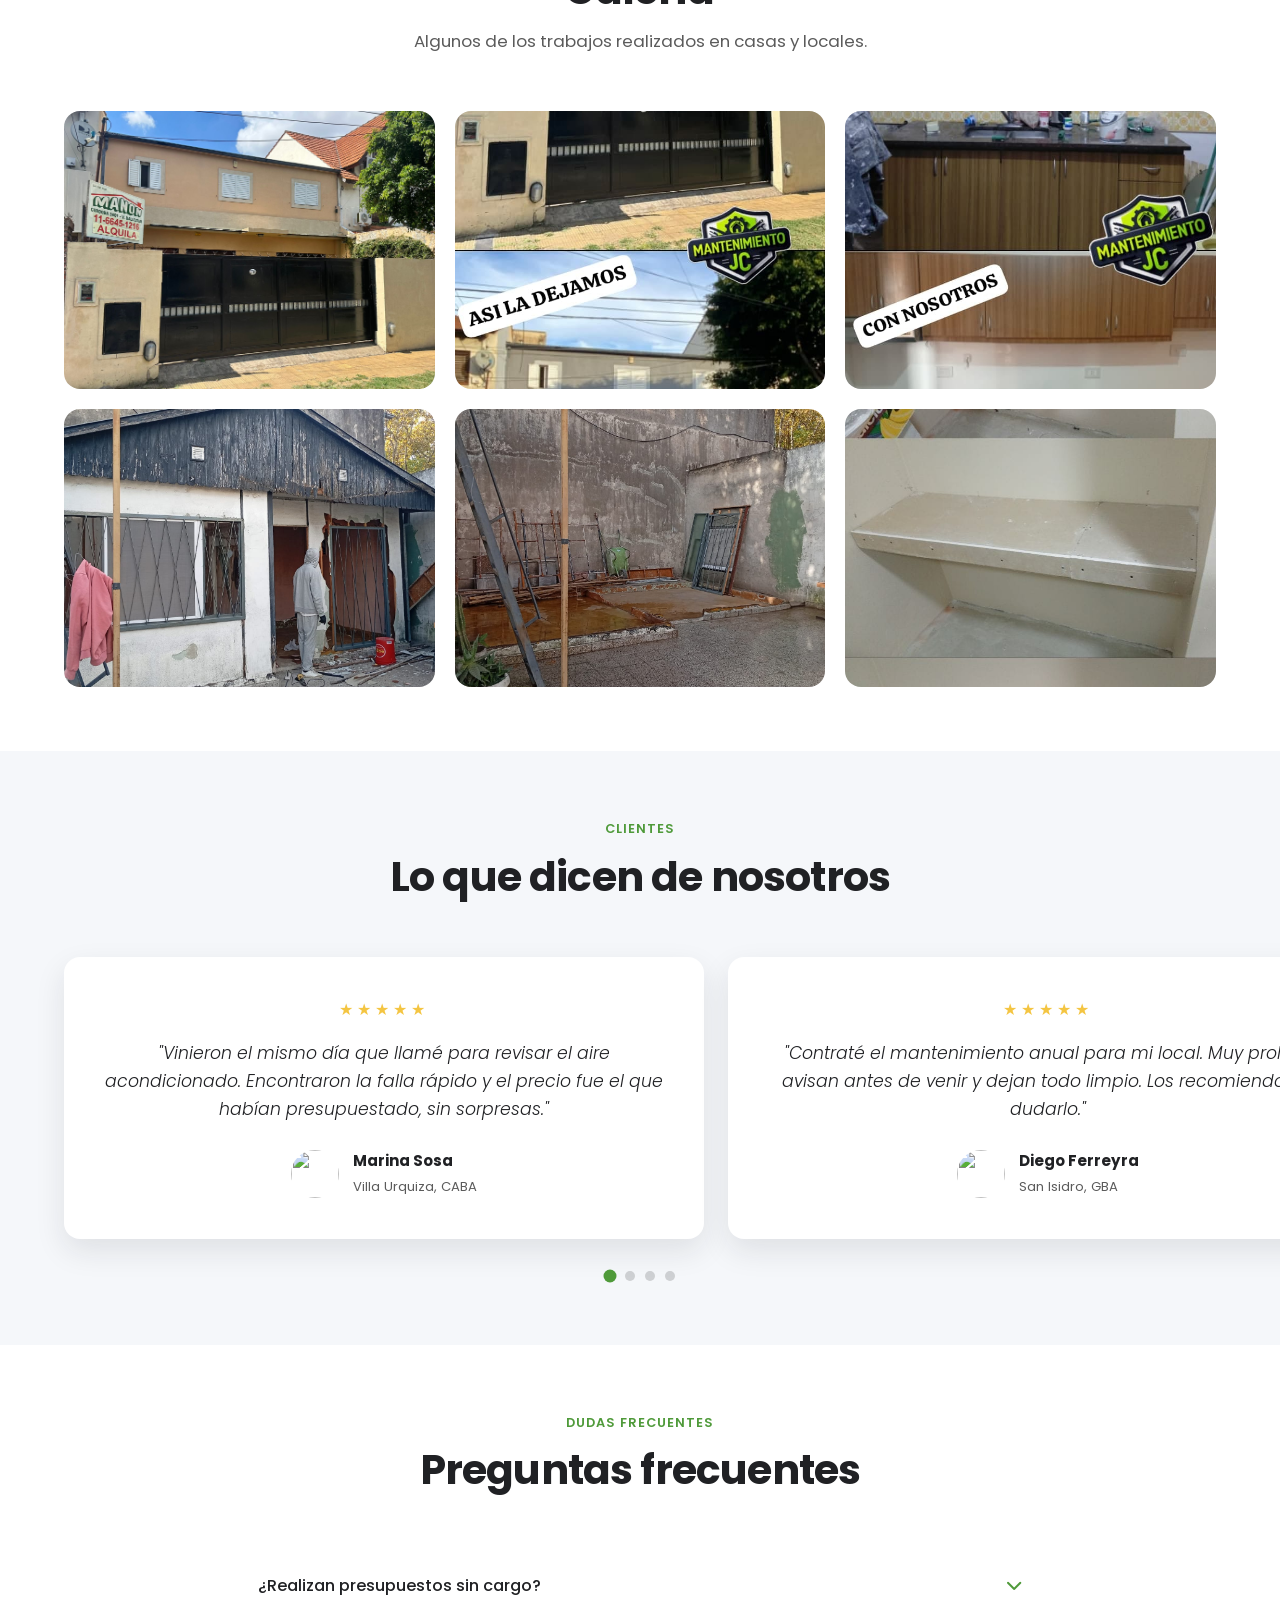
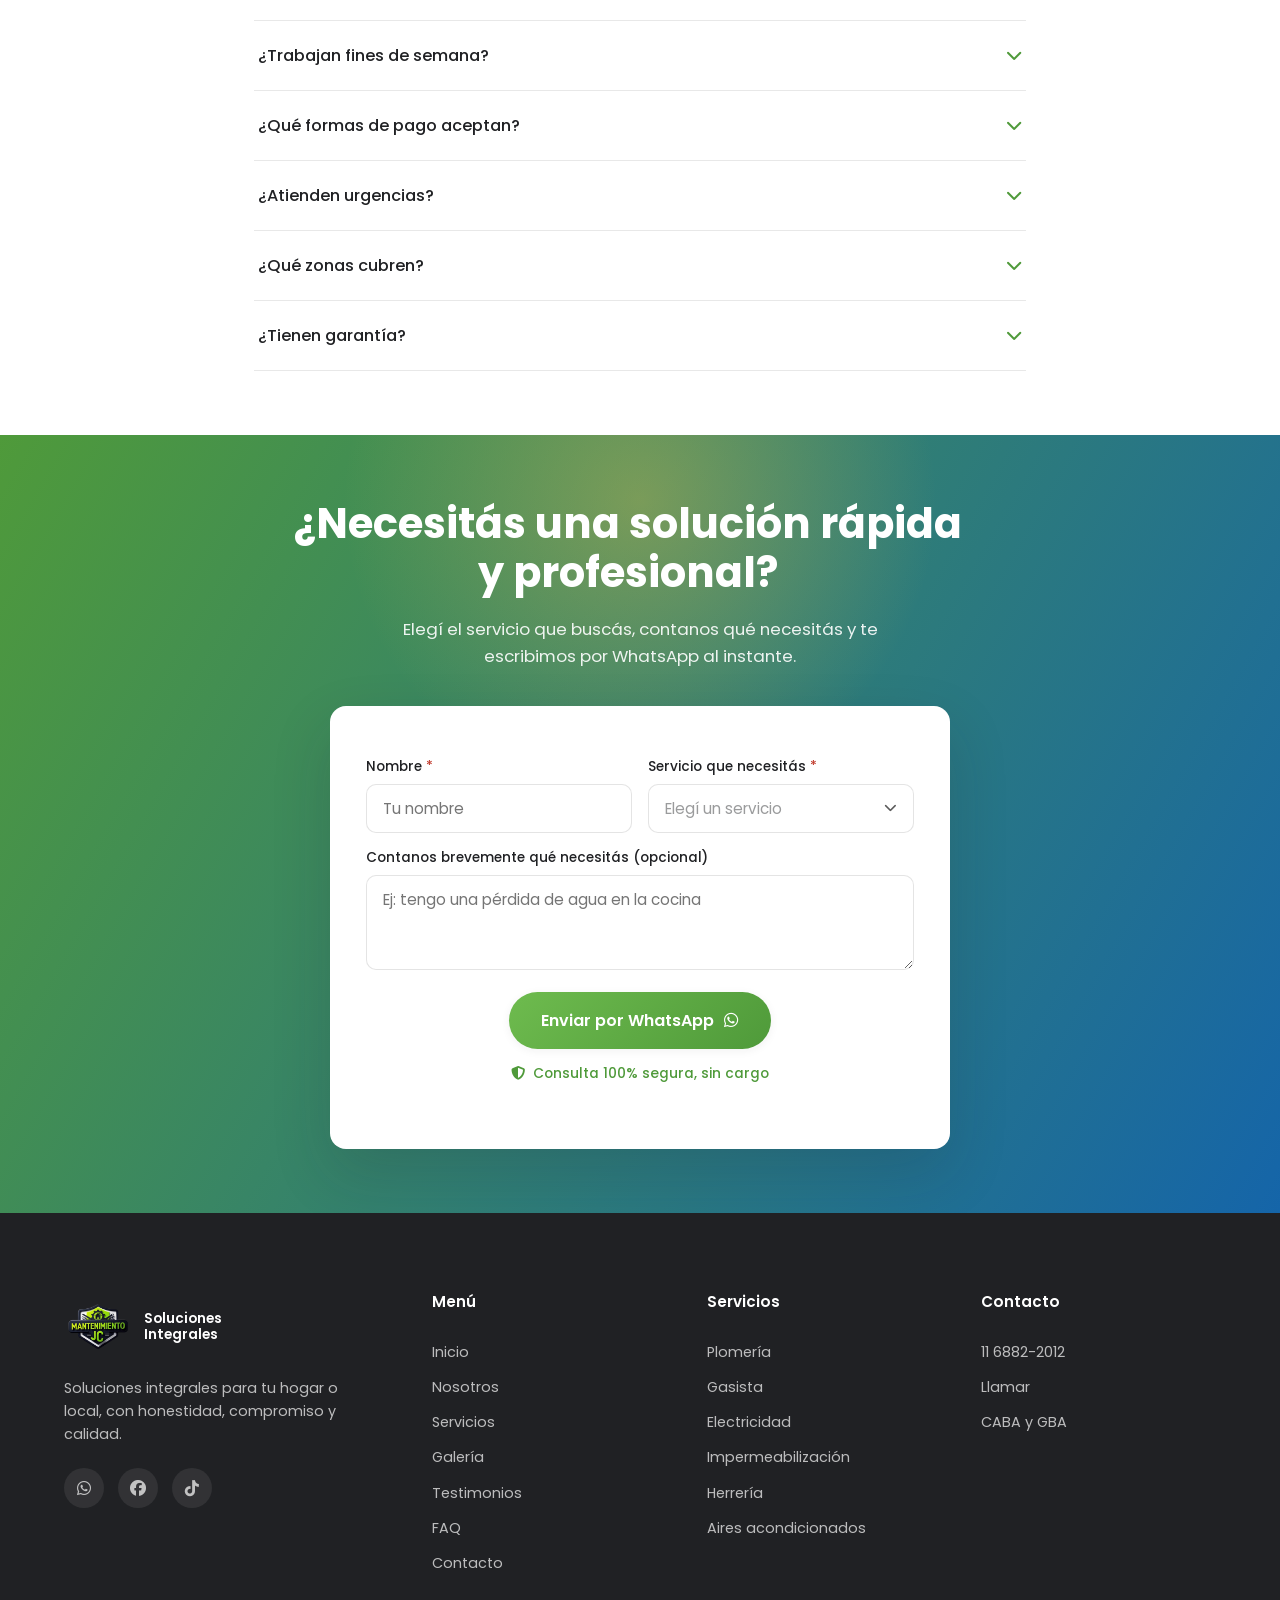
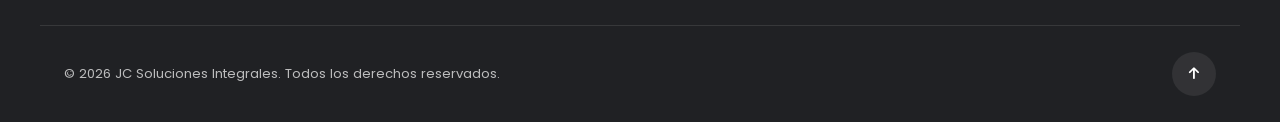
==== commit a139fbc0: "Update index.html" ====
--- a/index.html
+++ b/index.html
@@ -5,21 +5,21 @@
     <meta charset="UTF-8">
     <meta name="viewport" content="width=device-width, initial-scale=1.0">
 
-    <!-- ==========================================
-         DEMO PRIVADA - NO INDEXAR
-    =========================================== -->
-
-    <title>JC Soluciones Integrales | DEMO</title>
-
-    <meta name="robots" content="noindex, nofollow, noarchive, nosnippet, noimageindex">
-    <meta name="googlebot" content="noindex, nofollow">
-    <meta name="bingbot" content="noindex, nofollow">
-    <meta name="referrer" content="no-referrer">
-
-    <!-- Favicon -->
-
-    <link rel="icon" type="image/svg+xml"
-        href="data:image/svg+xml,%3Csvg xmlns='http://www.w3.org/2000/svg' viewBox='0 0 64 64'%3E%3Crect width='64' height='64' rx='14' fill='%236EBB4E'/%3E%3Ctext x='32' y='42' font-family='Poppins,sans-serif' font-weight='700' font-size='28' fill='white' text-anchor='middle'%3EJC%3C/text%3E%3C/svg%3E">
+   
+<title>JC Soluciones Integrales | Servicios Integrales</title>
+
+<meta name="description" content="JC Soluciones Integrales ofrece servicios profesionales para mantenimiento, reparación y soluciones integrales.">
+
+<meta name="robots" content="index, follow">
+<meta name="googlebot" content="index, follow">
+<meta name="bingbot" content="index, follow">
+
+<link rel="canonical" href="https://mantenimientojc.com.ar/">
+
+<!-- Favicon -->
+<link rel="icon" type="image/svg+xml"
+href="data:image/svg+xml,%3Csvg xmlns='http://www.w3.org/2000/svg' viewBox='0 0 64 64'%3E%3Crect width='64' height='64' rx='14' fill='%236EBB4E'/%3E%3Ctext x='32' y='42' font-family='Poppins,sans-serif' font-weight='700' font-size='28' fill='white' text-anchor='middle'%3EJC%3C/text%3E%3C/svg%3E">
+
 
     <!-- Google Fonts -->
 
